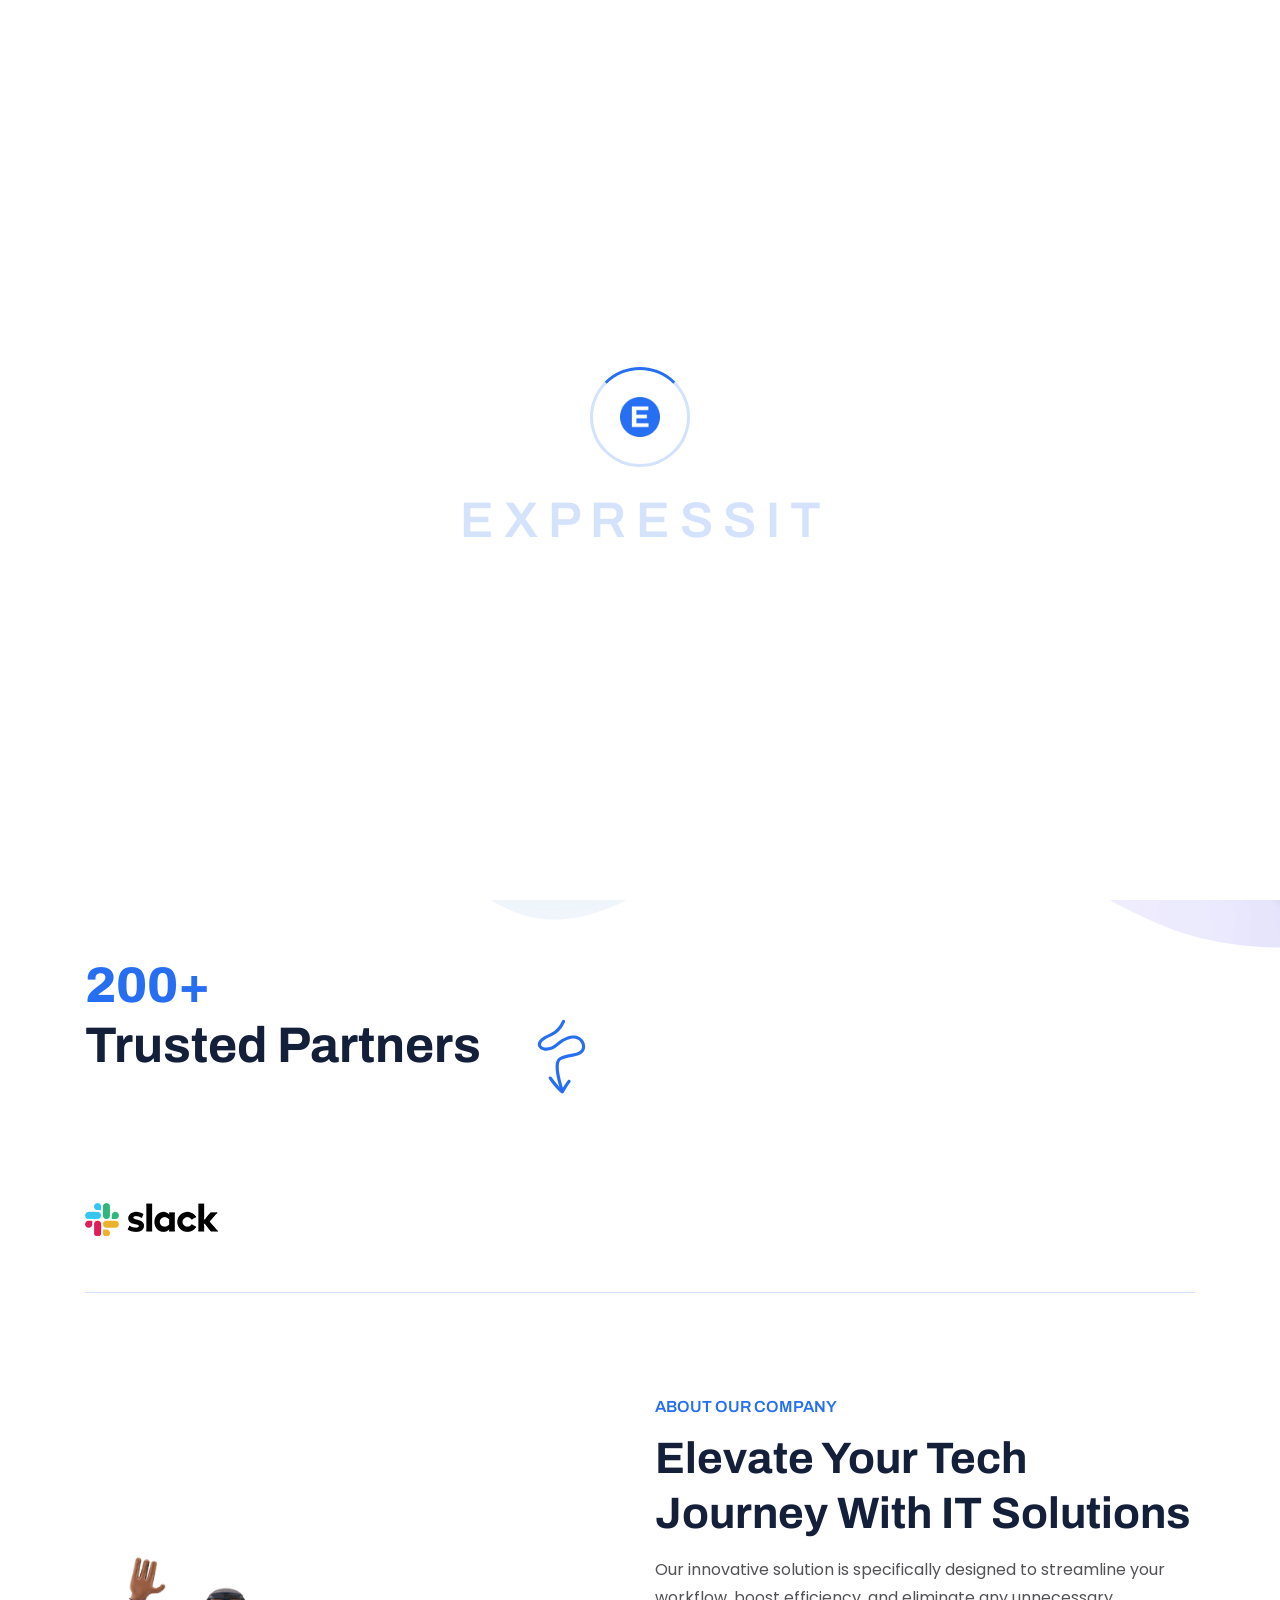
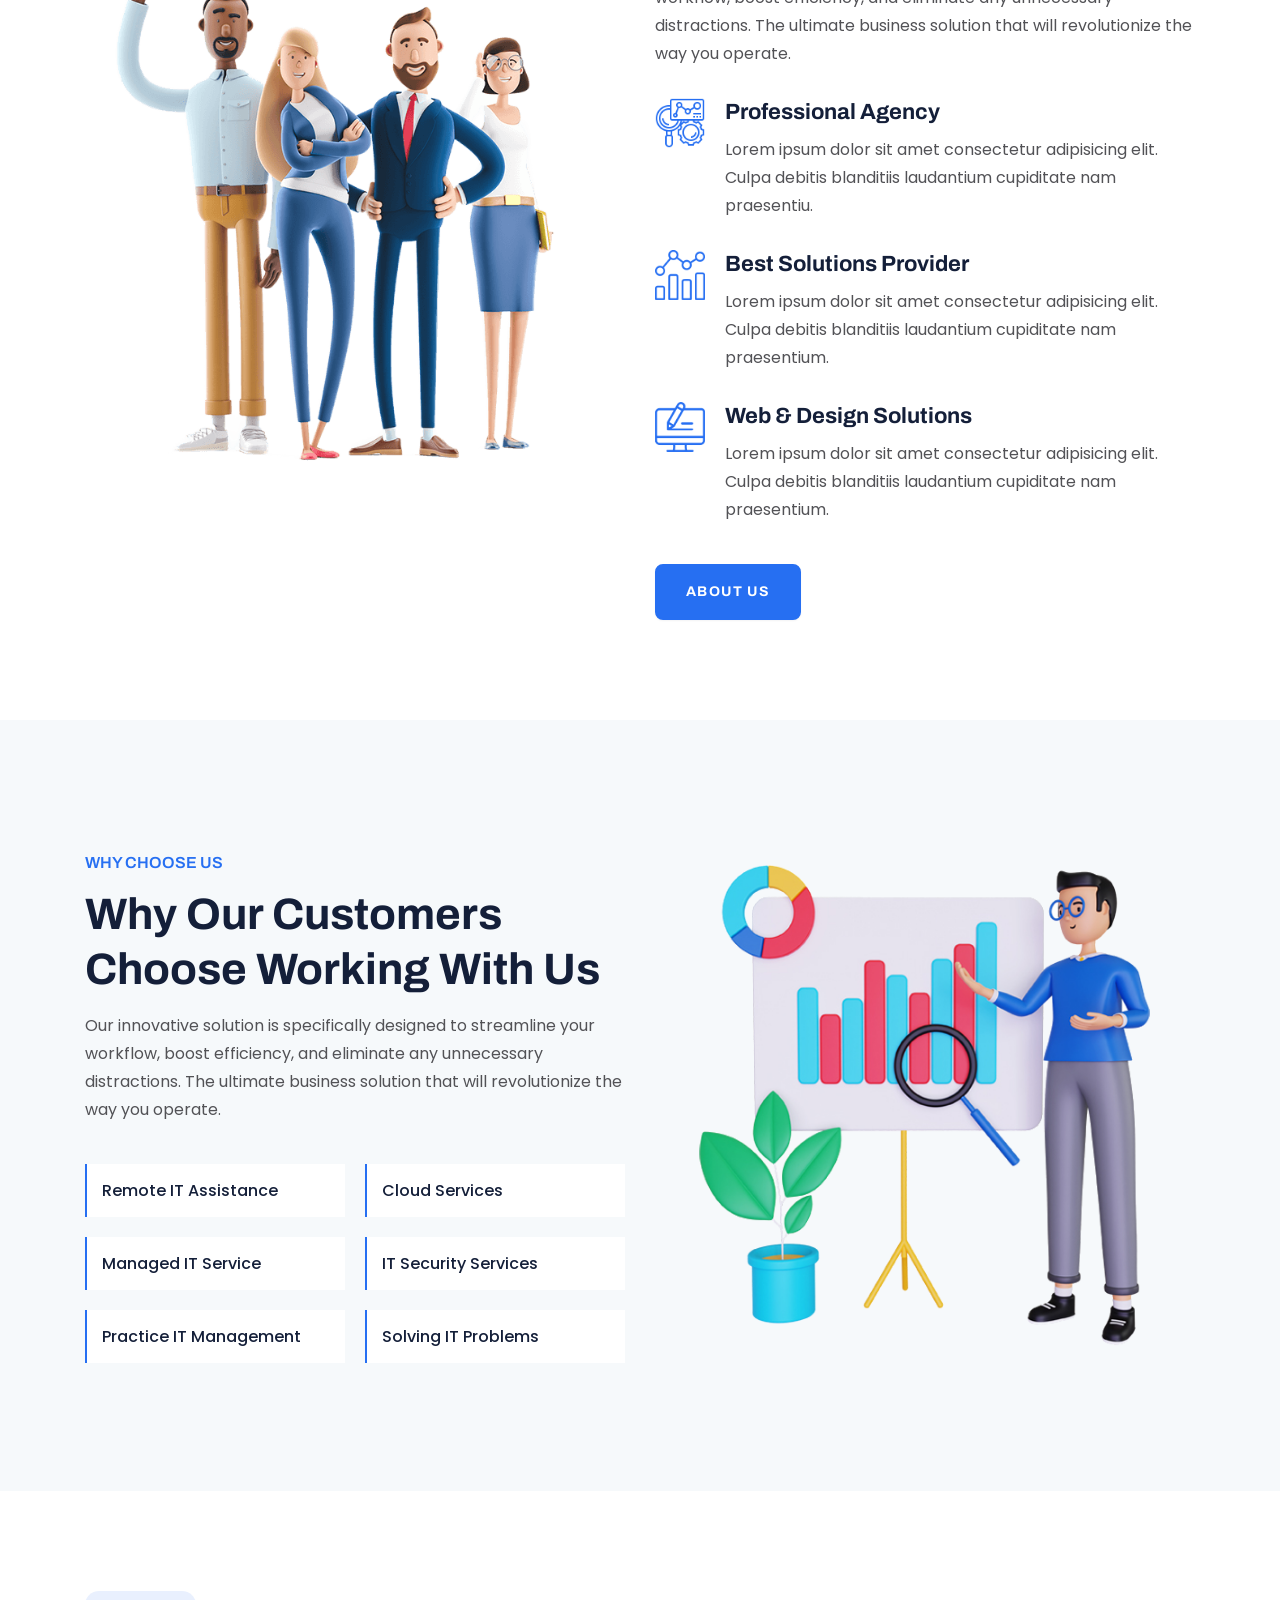
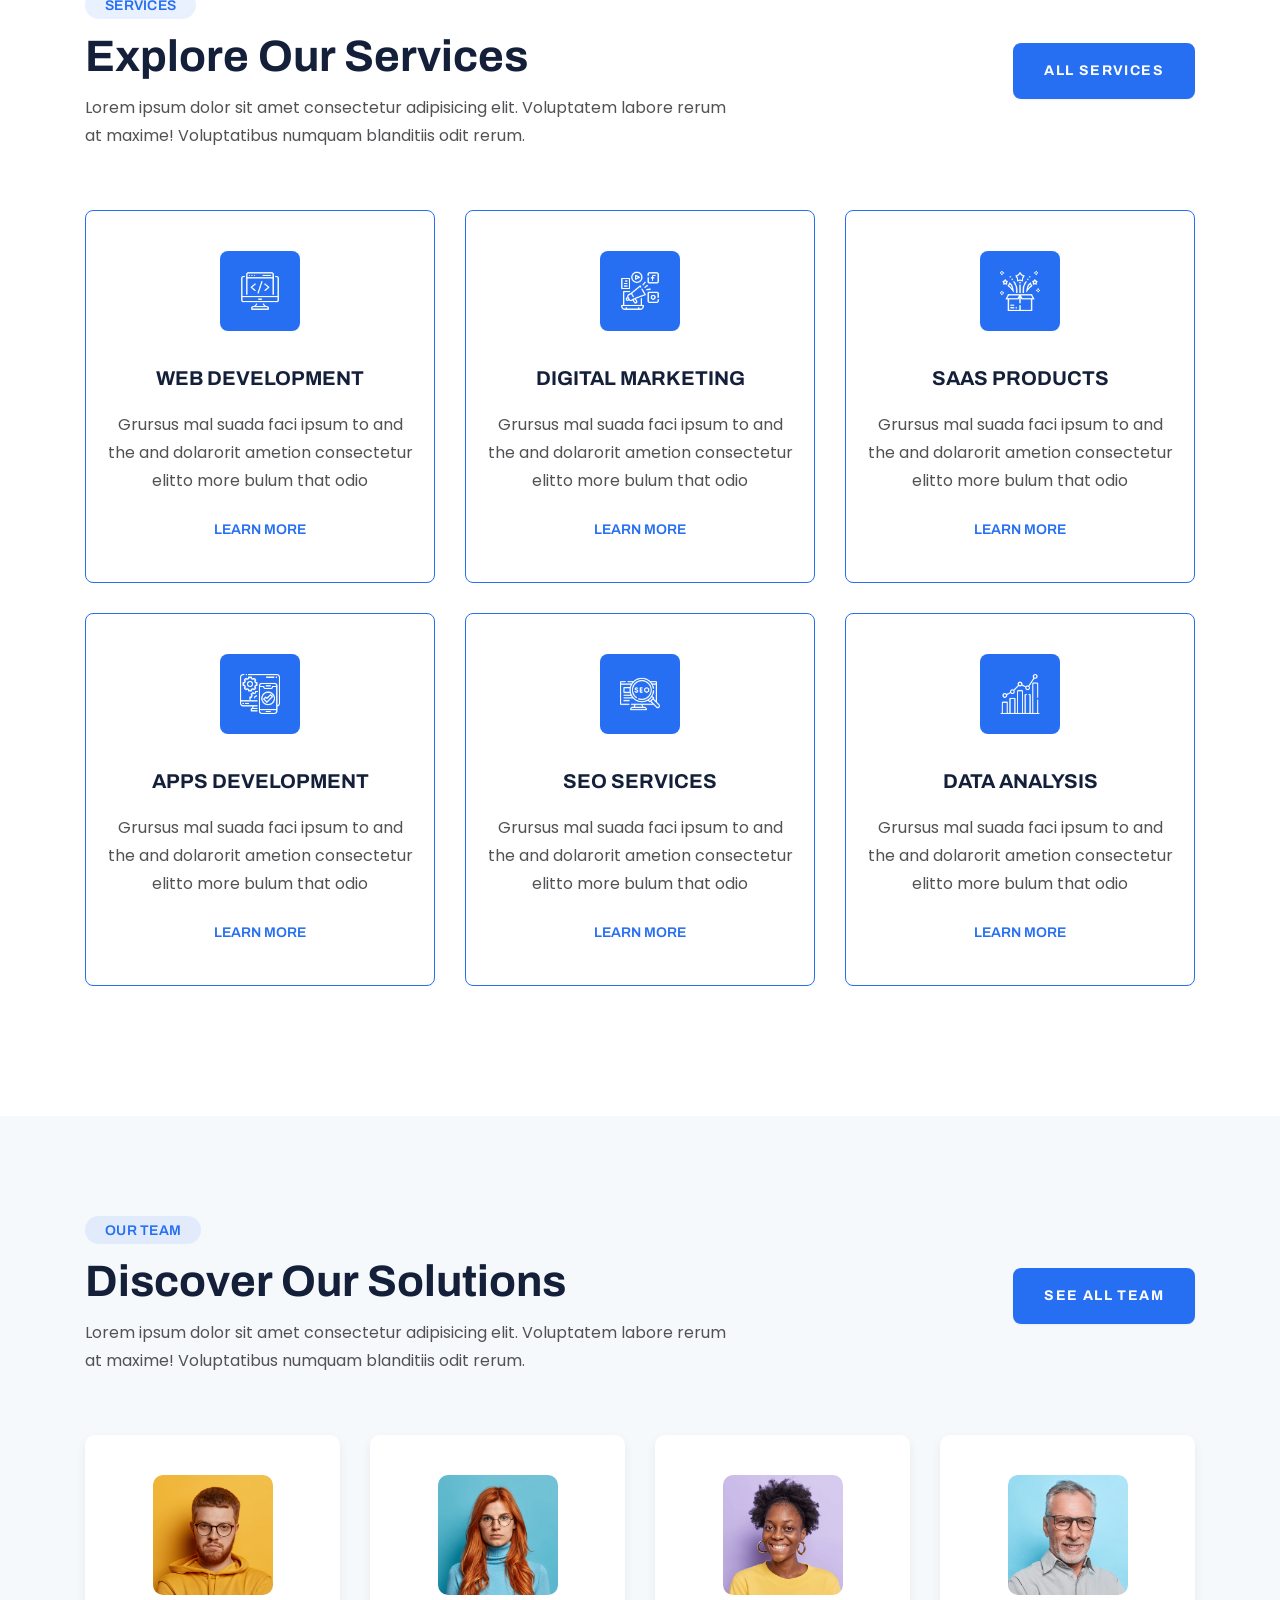
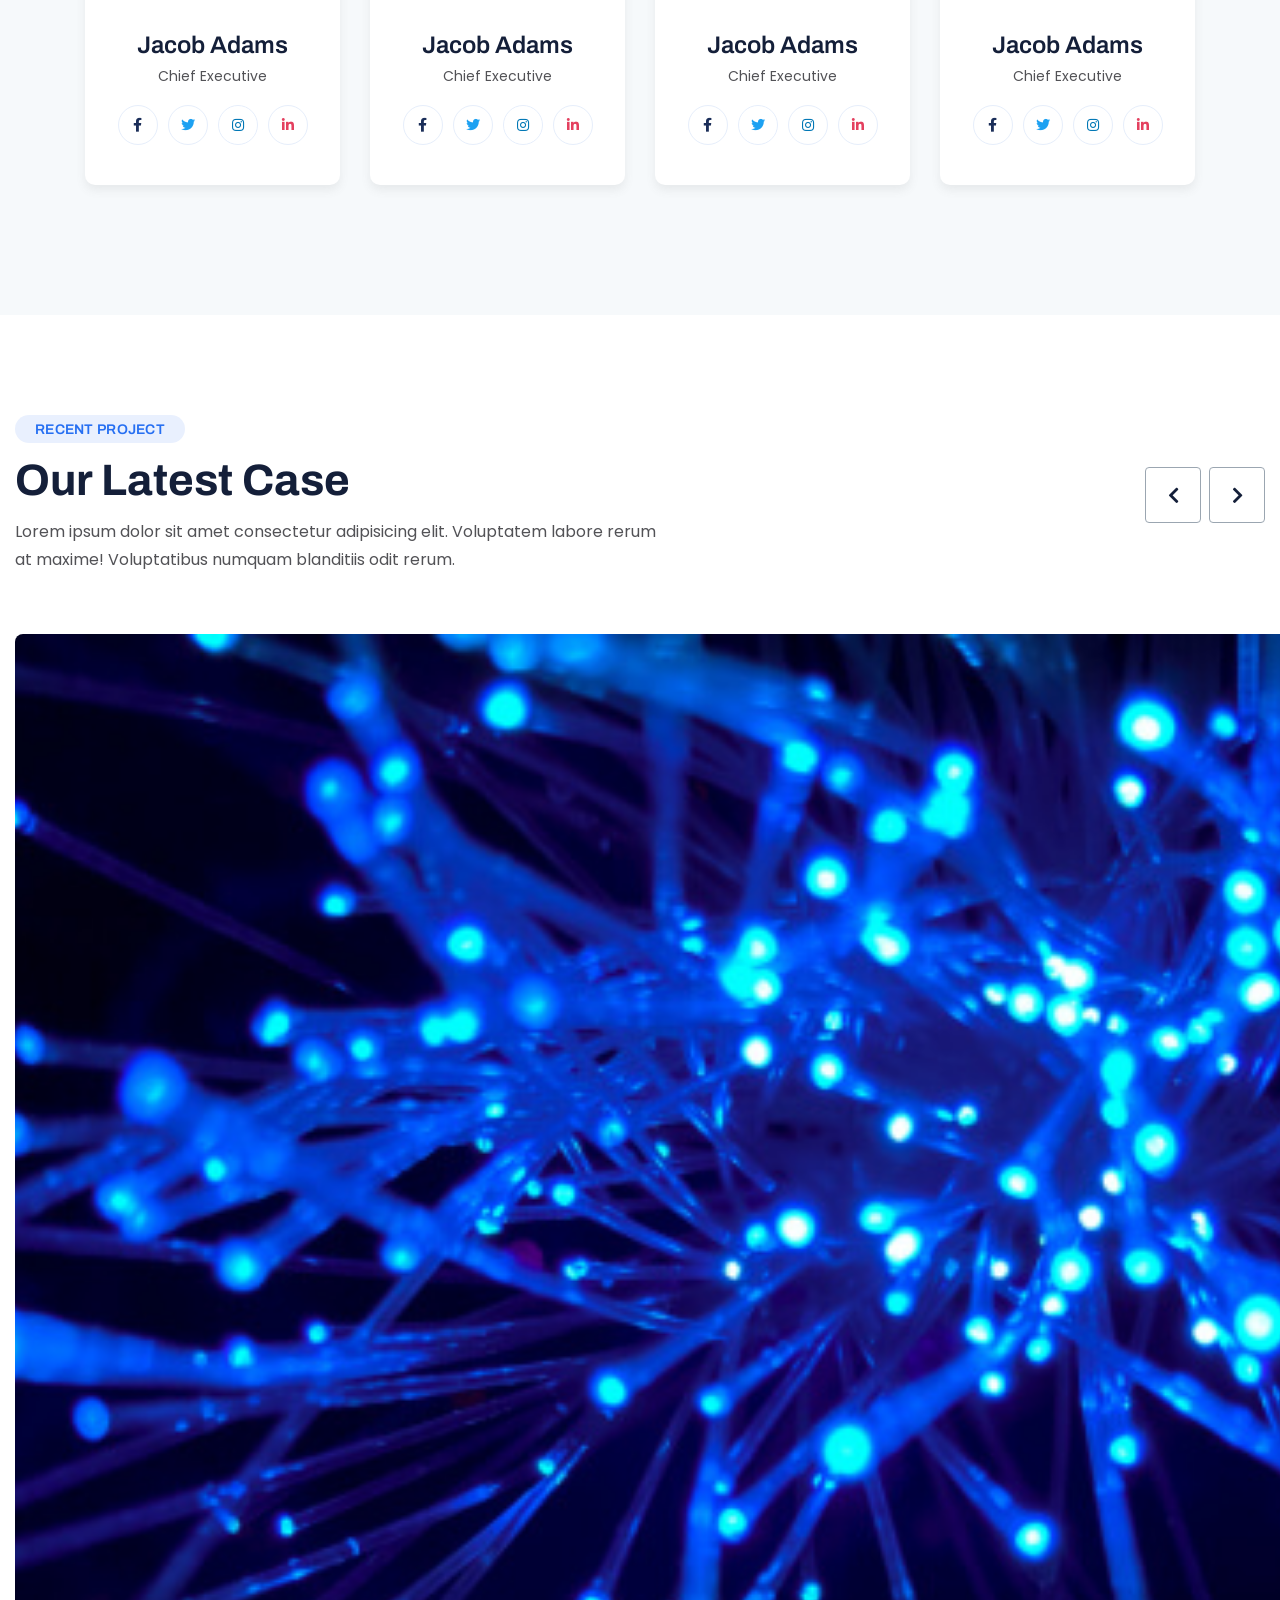
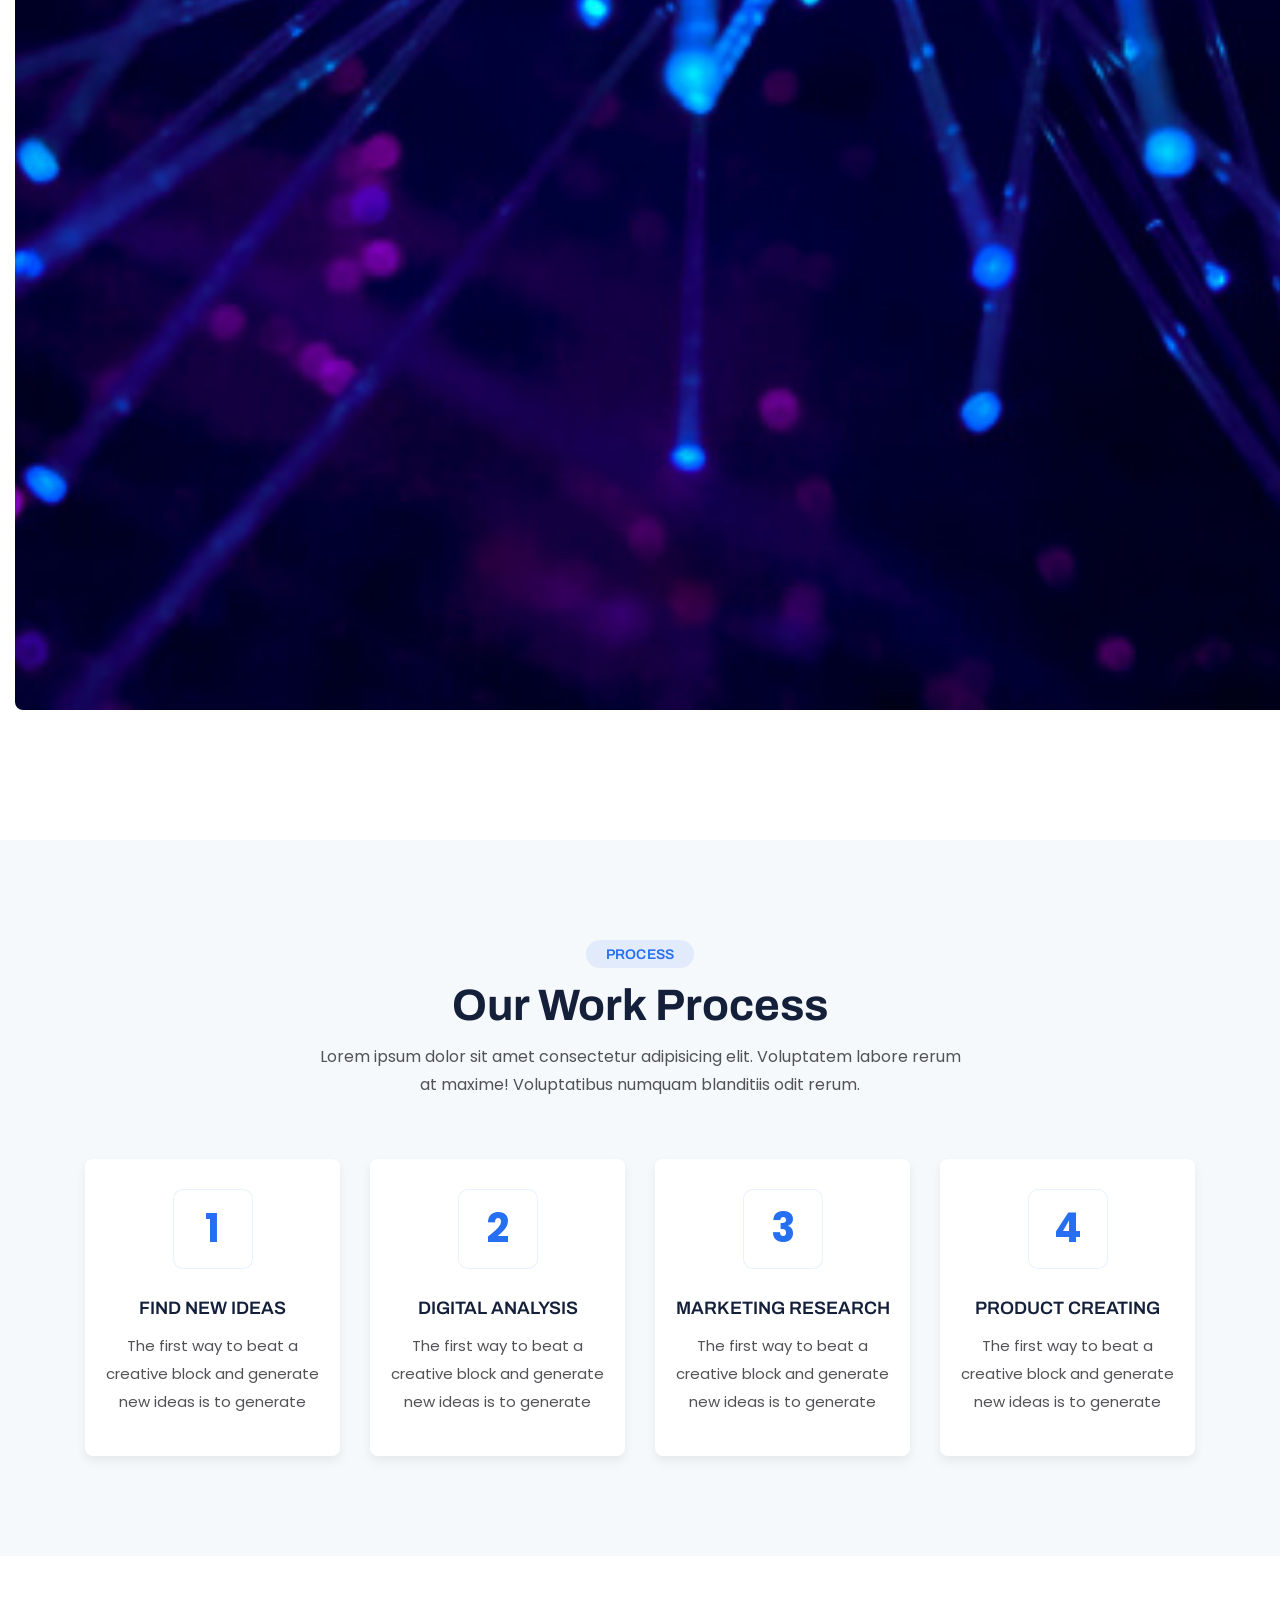
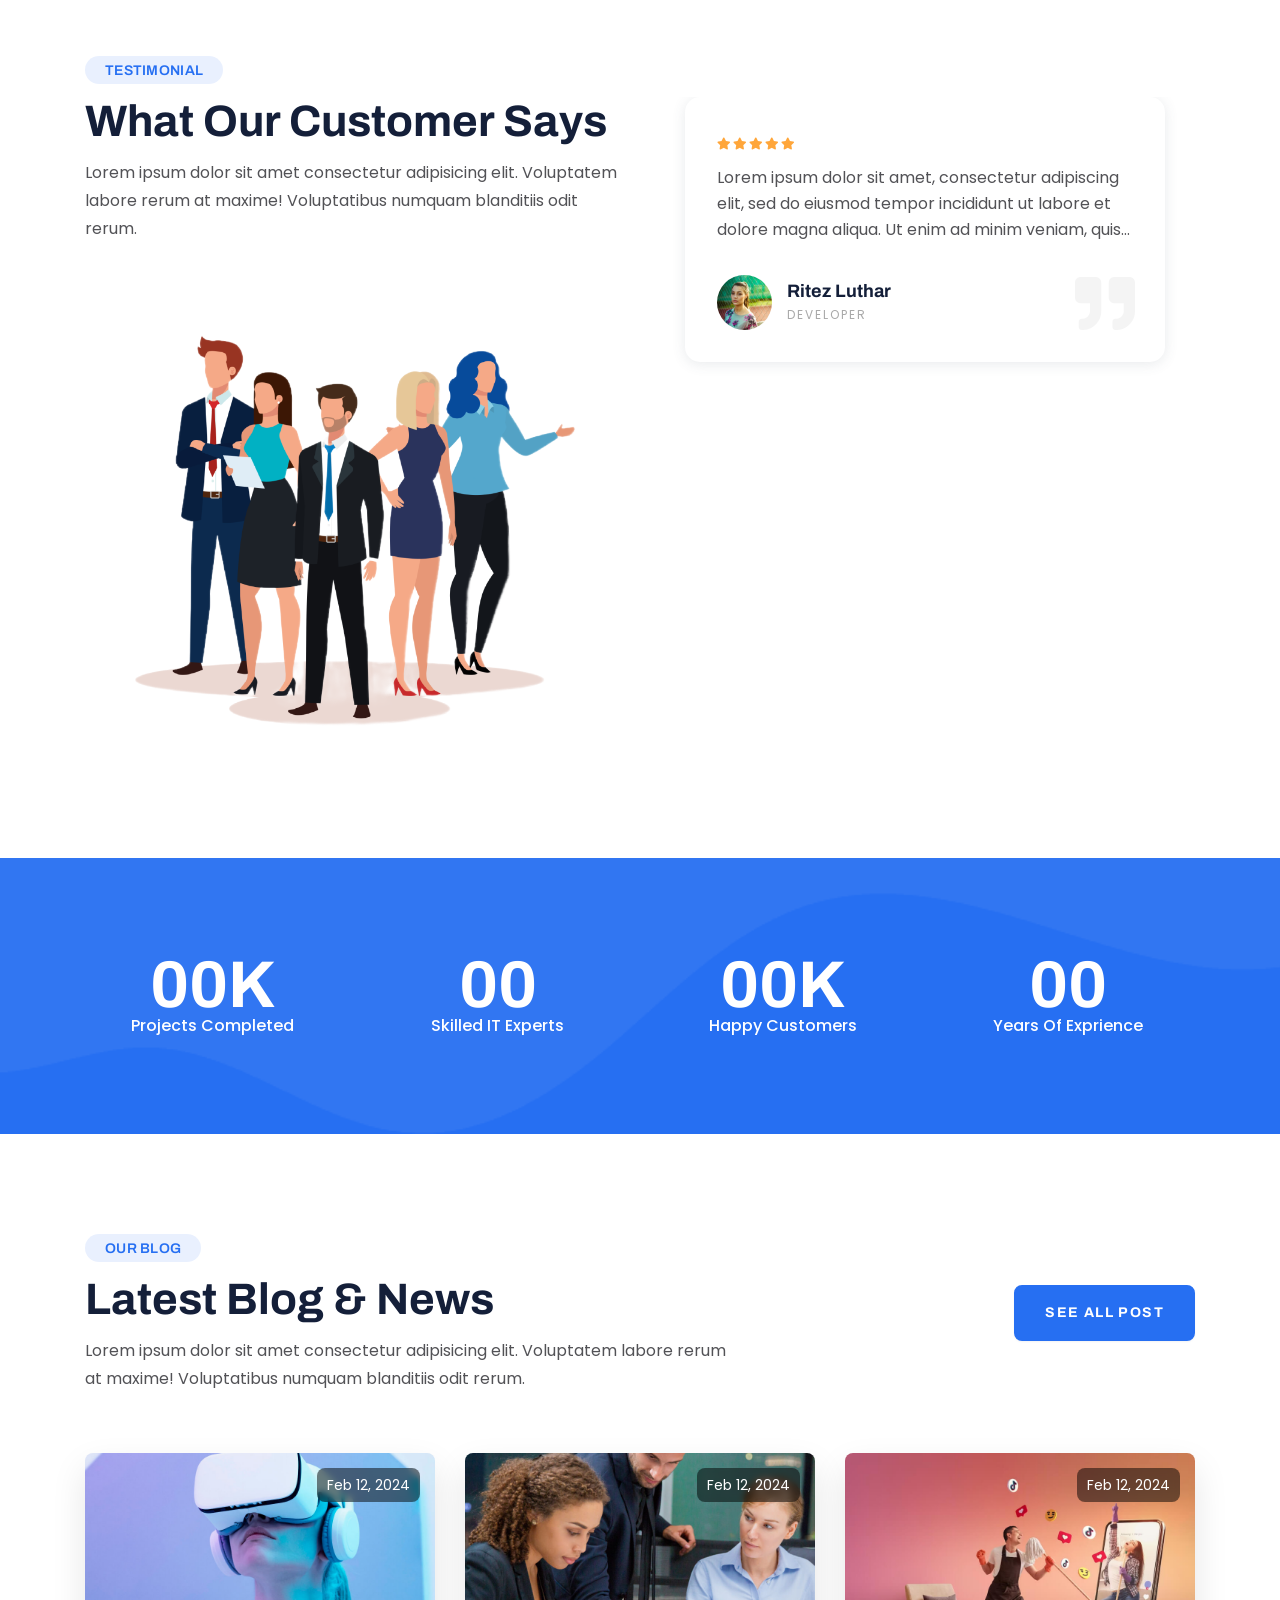
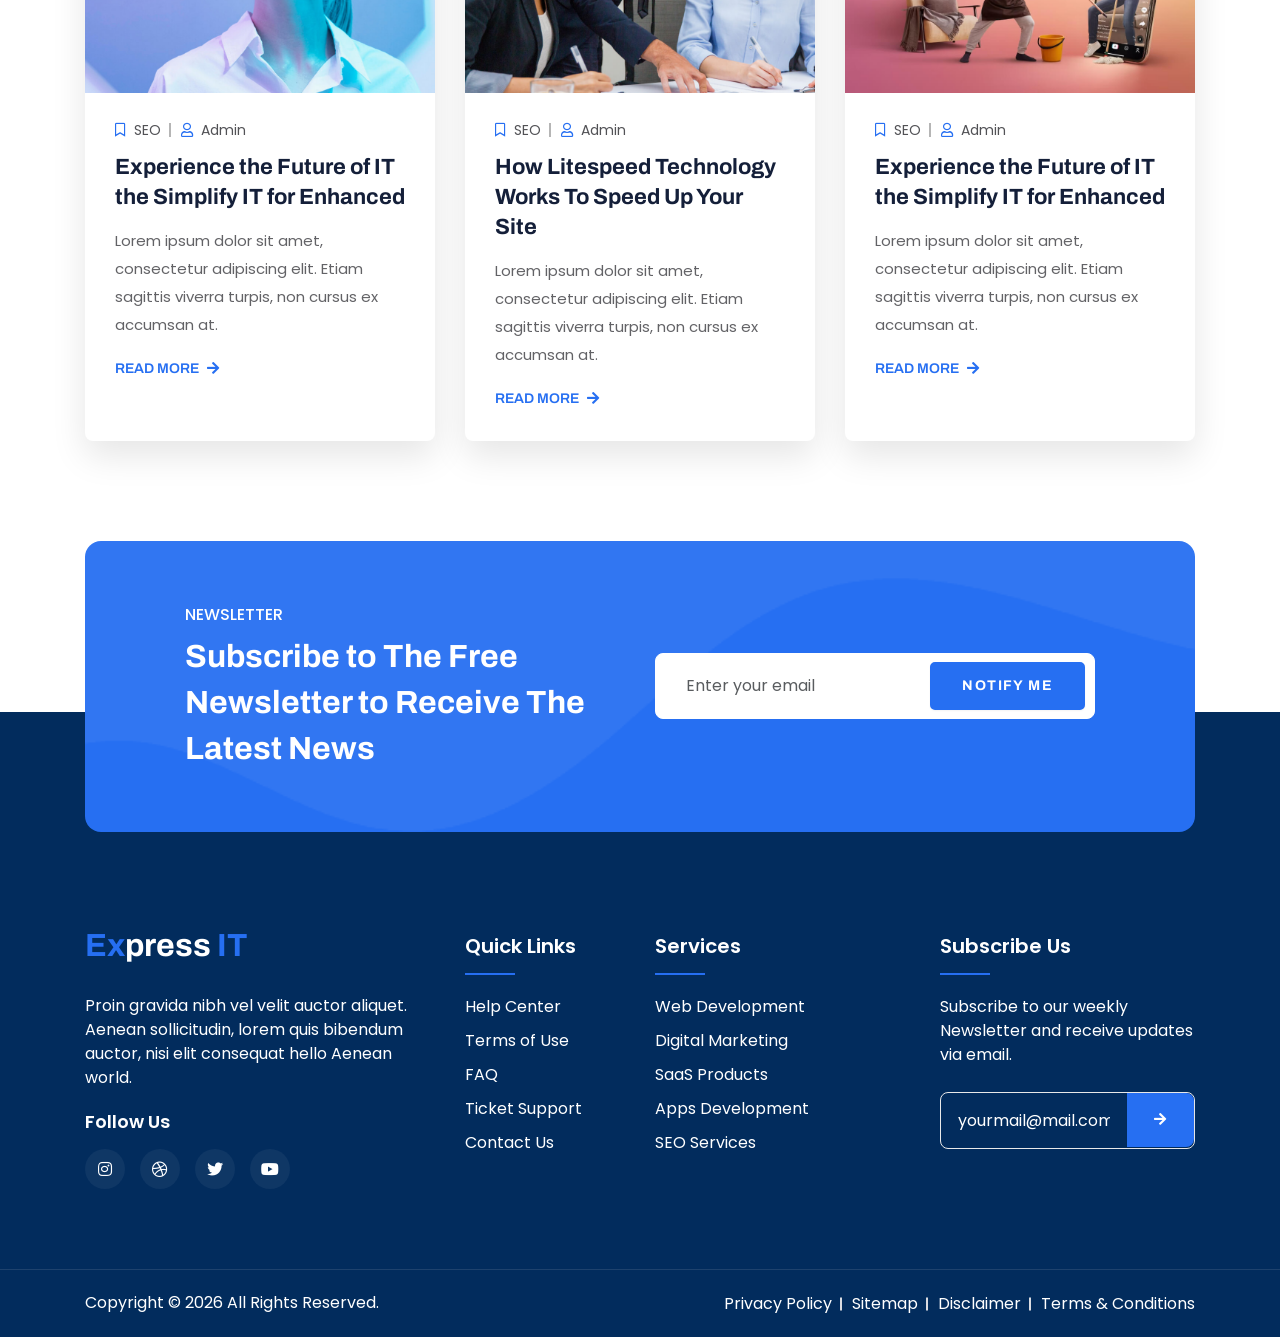
==== index.html @ 6778f42e "Add files via upload" ====
<!DOCTYPE html>
<html lang="en">
	<head>
		<!-- Required meta tags -->
		<meta charset="utf-8" />
		<meta http-equiv="X-UA-Compatible" content="IE=edge" />
		<meta name="viewport" content="width=device-width, initial-scale=1, shrink-to-fit=no" />
		<title>Express IT - It Solution and Technology HTML Template</title>
		<meta name="description" content="Express IT - It Solution and Technology HTML Template" />
		<link rel="shortcut icon" href="assets/images/logo/favicon.png" type="image/f-icon" />

		<!-- font awesome -->
		<link rel="stylesheet" href="assets/css/all.min.css" />
		<!-- bootstraph -->
		<link rel="stylesheet" href="assets/css/bootstrap.min.css" />
		<!-- accordion -->
		<link rel="stylesheet" href="assets/css/accordion.css" />
		<!-- Swiper js -->
		<link rel="stylesheet" href="assets/css/swiper-bundle.min.css" />
		<!-- Odometer Css -->
		<link rel="stylesheet" href="assets/css/odometer.min.css" />
		<!-- FancyBox -->
		<link rel="stylesheet" href="assets/css/jquery.fancybox.min.css" />
		<!-- Animate Animation -->
		<link rel="stylesheet" href="assets/css/animate.css" />
		<!-- User's CSS Here -->
		<link rel="stylesheet" href="assets/css/style.css" />
	</head>
	<body>
		<!-- Preloader Start -->
		<div id="preloader">
			<div id="web__preloader" class="preloader">
				<div class="animation__preloader">
					<div class="box">
						<img src="assets/images/logo/favicon.png" alt="favicon" />
						<div class="spinner"></div>
					</div>
					<div class="txt__loading">
						<span data-text-preloader="E" class="letters__loading">E</span>
						<span data-text-preloader="X" class="letters__loading">X</span>
						<span data-text-preloader="P" class="letters__loading">P</span>
						<span data-text-preloader="R" class="letters__loading">R</span>
						<span data-text-preloader="E" class="letters__loading">E</span>
						<span data-text-preloader="S" class="letters__loading">S</span>
						<span data-text-preloader="S" class="letters__loading">S</span>
						<span data-text-preloader="I" class="letters__loading">I</span>
						<span data-text-preloader="T" class="letters__loading">T</span>
					</div>
				</div>
				<div class="loader__section section_left"></div>
				<div class="loader__section section_right"></div>
			</div>
		</div>
		<!-- Preloader End -->

		<!-- Toolbar Start -->
		<div class="template__toolbar">
			<div class="toolbar__sidebar">
				<div class="toolbar__dropdown">
					<div class="toolbar__btn">
						<span class="toolbar__icon">
							<i class="fa-solid fa-gear"></i>
						</span>
						<span class="toolbar__name">RELATED</span>
					</div>
					<div class="purchase__btn">
						<a target="_blank" href="#">
							<span class="toolbar__icon">
								<svg x="0px" y="0px" viewBox="0 0 24 24" style="height: 16px">
									<circle cx="9" cy="21" r="2"></circle>
									<circle cx="20" cy="21" r="2"></circle>
									<path
										d="M23.8,5.4C23.6,5.1,23.3,5,23,5H6.8L6,0.8C5.9,0.3,5.5,0,5,0H1C0.4,0,0,0.4,0,1s0.4,1,1,1h3.2L5,6.2c0,0,0,0.1,0,0.1
                                        l1.7,8.3C7,16,8.2,17,9.6,17c0,0,0,0,0.1,0h9.7c1.5,0,2.7-1,3-2.4L24,6.2C24,5.9,24,5.6,23.8,5.4z"
									></path>
								</svg>
							</span>
							<span class="toolbar__name">BUY NOW</span>
						</a>
					</div>
				</div>
				<div class="toolbar__preview">
					<div class="toolbar__list">
						<div class="toolbar__inner">
							<!-- <div class="toolbar__logo">
								<a href="#" target="_blank">
									<img src="assets/images/logo/logo-black.png" alt="logo" />
								</a>
							</div> -->
							<!-- Related Color -->
							<span class="toolbar__related">Related Colors</span>
							<div class="color__boxed">
								<a href="#" class="clr-active" onclick="color1();"></a>
								<a href="#" onclick="color2();"></a>
								<a href="#" onclick="color3();"></a>
								<a href="#" onclick="color4();"></a>
								<a href="#" onclick="color5();"></a>
								<a href="#" onclick="color6();"></a>
								<a href="#" onclick="color7();"></a>
								<a href="#" onclick="color8();"></a>
							</div>
							<!-- Related Theme -->
							<span class="toolbar__related">Related Template</span>
							<div class="toolbar__product">
								<a target="_blank" href="index.html">
									<div class="toolbar__product__image">
										<img src="assets/images/thumb/banner-thumb-01.jpg" alt="" />
									</div>
									<span class="toolbar__product__name">Home One</span>
									<div class="flex__desc">
										<span class="toolbar__product__tag">It Solutions</span>
										<!-- <span class="toolbar__product__price">$59</span> -->
									</div>
								</a>
							</div>
							<div class="toolbar__product">
								<a target="_blank" href="index-2.html">
									<div class="toolbar__product__image">
										<img src="assets/images/thumb/banner-thumb-02.jpg" alt="" />
									</div>
									<span class="toolbar__product__name">Home Two</span>
									<div class="flex__desc">
										<span class="toolbar__product__tag">It Solutions</span>
									</div>
								</a>
							</div>
							<div class="toolbar__product">
								<a target="_blank" href="index-3.html">
									<div class="toolbar__product__image">
										<img src="assets/images/thumb/banner-thumb-03.jpg" alt="" />
									</div>
									<span class="toolbar__product__name">Home Three</span>
									<div class="flex__desc">
										<span class="toolbar__product__tag">It Solutions</span>
									</div>
								</a>
							</div>
						</div>
					</div>

					<div class="toolbar__bottom">
						<a class="toolbar__link" href="#" target="_blank">VIEW ALL THEMES </a>
					</div>
				</div>
			</div>
		</div>
		<!-- Toolbar End -->

		<!-- Header Start -->
		<header class="header">
			<nav class="nav">
				<div class="container">
					<div class="header__wrapper">
						<!-- Header Logo End -->
						<div class="header__logo">
							<a href="index.html">
								<!-- <img src="assets/images/logo/logo.png" alt="logo" /> -->
								<span>Ex</span>press <span>IT</span>
							</a>
						</div>
						<!-- Header Logo End -->
						<!-- Header Menu Start -->
						<div class="header__menu">
							<ul class="main__menu">
								<li class="has__dropdown">
									<a href="#">Home</a>
									<ul class="sub__menu">
										<li><a href="index.html">Home One</a></li>
										<li><a href="index-2.html">Home Two</a></li>
										<li><a href="index-3.html">Home Three</a></li>
									</ul>
								</li>
								<li><a href="about.html">about</a></li>
								<li class="has__dropdown">
									<a href="#">Services</a>
									<ul class="sub__menu">
										<li><a href="service.html">service</a></li>
										<li><a href="service-details.html">service details</a></li>
									</ul>
								</li>
								<li class="has__dropdown">
									<a href="#">Pages</a>
									<ul class="sub__menu">
										<li><a href="team.html">Team</a></li>
										<li><a href="project.html">Project</a></li>
										<li><a href="project-details.html">Project details</a></li>
										<li><a href="faq.html">FAQ</a></li>
										<li><a href="pricing.html">Pricing</a></li>
										<li><a href="404.html">404 Page</a></li>
									</ul>
								</li>
								<li class="has__dropdown">
									<a href="#">Blog</a>
									<ul class="sub__menu">
										<li><a href="blog.html">Blog</a></li>
										<li><a href="blog-single.html">Blog details</a></li>
									</ul>
								</li>
								<li><a href="contact.html">contact</a></li>
							</ul>
						</div>
						<!-- Header Menu End -->
						<!-- Header Meta Start -->
						<div class="header__meta">
							<div class="meta__list">
								<a href="tel:+921234567890" class="header__call-option">
									<div class="call__icon">
										<svg width="24" height="24" viewBox="0 0 24 24" fill="none" xmlns="http://www.w3.org/2000/svg">
											<g clip-path="url(#clip0_1_107)">
												<path
													d="M20.531 10.0713C20.5598 6.68762 17.6779 3.58566 14.1067 3.15671C14.0357 3.14829 13.9583 3.13547 13.8764 3.1219C13.6996 3.09261 13.5168 3.0625 13.3323 3.0625C12.6004 3.0625 12.4047 3.57664 12.3532 3.88327C12.3031 4.18141 12.3509 4.43177 12.495 4.62772C12.7374 4.95731 13.1639 5.01582 13.5064 5.0627C13.6068 5.07656 13.7016 5.08946 13.7809 5.10727C16.9894 5.82422 18.0698 6.9514 18.5978 10.1327C18.6107 10.2104 18.6165 10.3062 18.6227 10.4078C18.6457 10.788 18.6937 11.5792 19.5443 11.5792H19.5444C19.6152 11.5792 19.6913 11.5731 19.7705 11.561C20.5626 11.4407 20.5378 10.7175 20.5258 10.37C20.5225 10.2721 20.5193 10.1795 20.5275 10.118C20.5298 10.1025 20.5309 10.0869 20.531 10.0713Z"
													fill="white"
												></path>
												<path
													d="M13.1245 1.91463C13.2196 1.92149 13.3095 1.92805 13.3844 1.93953C18.6532 2.74979 21.0762 5.24609 21.7477 10.556C21.7591 10.6463 21.7609 10.7564 21.7627 10.873C21.7694 11.2878 21.7832 12.1509 22.7101 12.1687L22.7388 12.169C23.0295 12.169 23.2607 12.0814 23.4261 11.9083C23.7146 11.6065 23.6945 11.1582 23.6783 10.7979C23.6743 10.7095 23.6705 10.6263 23.6715 10.5534C23.7385 5.12266 19.0376 0.198112 13.6118 0.0149814C13.5892 0.014236 13.5678 0.0154286 13.5461 0.0184845C13.5354 0.0200497 13.5157 0.0219876 13.4818 0.0219876C13.4277 0.0219876 13.3612 0.0172919 13.2906 0.0125217C13.2052 0.00670807 13.1085 0 13.0104 0C12.1463 0 11.9821 0.614161 11.961 0.980273C11.9126 1.82638 12.7311 1.88594 13.1245 1.91463Z"
													fill="white"
												></path>
												<path
													d="M21.4927 17.4188C21.3806 17.3332 21.2648 17.2446 21.1564 17.1573C20.5811 16.6944 19.9691 16.2676 19.3772 15.855C19.2544 15.7694 19.1316 15.6837 19.0092 15.5979C18.251 15.0653 17.5694 14.8066 16.9254 14.8066C16.0581 14.8066 15.3019 15.2858 14.6777 16.2308C14.4012 16.6498 14.0657 16.8535 13.6523 16.8535C13.4078 16.8535 13.13 16.7837 12.8267 16.6461C10.3796 15.5363 8.6321 13.8349 7.63282 11.5889C7.14977 10.5034 7.30636 9.79384 8.1565 9.21634C8.63926 8.88869 9.53784 8.27871 9.47419 7.11061C9.40211 5.78412 6.47531 1.79289 5.24214 1.33958C4.72003 1.14758 4.17146 1.14579 3.60872 1.3351C2.19108 1.81167 1.17377 2.64862 0.666488 3.7553C0.176277 4.82464 0.198413 6.08025 0.730513 7.38638C2.26875 11.1627 4.43143 14.4552 7.15871 17.1722C9.82823 19.8319 13.1093 22.0105 16.9107 23.6474C17.2533 23.7948 17.6127 23.8752 17.8752 23.9339C17.9646 23.954 18.0418 23.9711 18.0981 23.9866C18.129 23.995 18.1609 23.9995 18.1929 23.9998L18.2229 24C18.2229 24 18.2229 24 18.2231 24C20.011 24 22.1578 22.3662 22.8171 20.5036C23.3948 18.8726 22.3401 18.0665 21.4927 17.4188Z"
													fill="white"
												></path>
												<path
													d="M13.9146 6.22819C13.6085 6.23594 12.9714 6.25174 12.7479 6.90056C12.6433 7.20377 12.6558 7.46702 12.7852 7.68302C12.9749 7.99994 13.3385 8.09706 13.6692 8.15035C14.8685 8.3428 15.4845 9.006 15.6077 10.2373C15.6649 10.8114 16.0515 11.2124 16.5479 11.2124C16.5846 11.2124 16.6222 11.2102 16.6595 11.2057C17.2565 11.1346 17.546 10.696 17.5198 9.90205C17.5293 9.07346 17.0957 8.13276 16.3582 7.38347C15.6181 6.63187 14.726 6.20859 13.9146 6.22819Z"
													fill="white"
												></path>
											</g>
										</svg>
									</div>
									<div class="call__content">
										Have Any Question?
										<span>+123 456 7890 </span>
									</div>
								</a>
								<div class="header__btn">
									<a href="contact.html" class="btn btn-primary">Let's talk</a>
								</div>
								<!-- Header Toggle Start -->
								<div class="header__toggle">
									<div class="toggle__bar"></div>
								</div>
								<!-- Hrader Toggle End -->
							</div>
						</div>
						<!-- Header Meta End -->
					</div>
				</div>
			</nav>
		</header>
		<!-- Header End -->

		<!-- Banner Section Start -->
		<section class="banner__section" style="background-image: url('assets/images/banner/banner-bg-01.png')">
			<div class="container">
				<div class="row align-items-center">
					<div class="col-lg-6">
						<div class="hero__text text-left">
							<h4 class="sub__title">Powerful, Easier and Faster</h4>
							<h1 class="title">Digital Technology IT Solution Services Around the World</h1>
							<p class="desc">
								Our process that relies on methods and techniques to taking raw data - mining for insights and years of
								experience will help you become the industry leader.
							</p>
							<div class="btn__group">
								<a href="service.html" class="btn btn-primary">Our Service</a>
								<a data-fancybox data-width="640" data-height="360" class="video__btn" href="https://youtu.be/MPUBSZYESgU"
									><i class="fa-solid fa-play"></i>Watch Now</a
								>
							</div>
						</div>
					</div>
					<div class="col-lg-6">
						<div class="hero__figure">
							<img src="assets/images/banner/banner-img-01.png" class="animation__01" alt="banner-image" />
						</div>
					</div>
				</div>
			</div>
		</section>
		<!-- Banner Section End -->

		<!-- Partner Section Start -->
		<section class="partner__section p-0">
			<div class="container">
				<div class="row">
					<div class="col-12">
						<div class="partner__title wow fadeInUp" data-wow-delay=".2s">
							<!-- <h2 class="title">Join over +15,000 happy clients!</h2> -->
							<h2 class="title"><span>200+ </span> Trusted Partners</h2>
							<svg
								width="127"
								height="127"
								viewBox="0 0 127 127"
								fill="none"
								xmlns="http://www.w3.org/2000/svg"
								class="arrow"
							>
								<g clip-path="url(#clip0_1_152)">
									<path
										fill-rule="evenodd"
										clip-rule="evenodd"
										d="M64.1142 107.979C62.4228 102.414 58.5368 89.6112 58.1622 79.6206C58.0726 77.214 58.186 74.9813 58.6226 73.0891C58.9836 71.5238 59.5404 70.2072 60.4885 69.3358C62.3026 67.6684 65.1179 66.7346 68.2804 65.9575C73.7167 64.6206 80.1302 63.868 85.2492 62.0744C89.1648 60.7034 92.3551 58.706 94.1726 55.7006C95.4353 53.6109 96.0791 51.0208 95.7711 47.7403C95.5515 45.3896 94.6162 43.1723 93.3755 41.1881C89.5823 35.1183 83.8933 33.1058 77.8173 33.4877C69.4016 34.0166 60.1948 39.3953 55.0556 44.3002C48.4989 50.5571 41.2504 51.6824 36.5878 50.1448C34.2865 49.3849 32.5741 48.0636 32.7518 46.2764C32.9688 44.0868 34.6546 42.3187 36.6897 40.7497C40.4284 37.8681 45.5077 35.8068 48.3734 34.3516C57.3373 29.8004 63.0406 23.4962 67.0506 14.3025C67.5492 13.1583 67.0254 11.8241 65.8822 11.3245C64.737 10.8249 63.4027 11.3488 62.9032 12.4939C59.3404 20.6608 54.2885 26.2736 46.3256 30.317C43.2779 31.8645 37.902 34.1021 33.9286 37.1659C30.8201 39.5607 28.5813 42.4869 28.2497 45.8292C27.9674 48.663 29.4504 51.3391 32.3389 53.1339C37.7172 56.4771 48.6187 56.6986 58.1797 47.574C61.9595 43.9669 68.2111 40.033 74.4893 38.5549C80.2164 37.2063 86.014 37.9457 89.5388 43.5852C90.4094 44.9777 91.113 46.5141 91.2669 48.1612C91.9366 55.3192 86.0914 57.4599 79.5213 59.0069C74.824 60.1142 69.6696 60.8145 65.3642 62.0508C62.1382 62.9765 59.3637 64.2233 57.4264 66.0058C54.548 68.653 53.4148 73.7442 53.6417 79.79C53.9843 88.9454 57.1556 100.401 59.0652 106.853C55.5201 103.138 52.3463 99.2569 47.814 92.9113C47.0886 91.8957 45.6748 91.6595 44.6583 92.3859C43.6427 93.1113 43.4065 94.5251 44.1319 95.5406C51.0502 105.228 54.9075 109.353 61.4606 115.587C61.9182 116.022 63.5999 116.949 65.0811 115.16C66.4989 113.447 71.9063 103.045 74.425 100.573C75.316 99.6983 75.3298 98.2649 74.4555 97.3739C73.5811 96.4829 72.1477 96.469 71.2567 97.3434C69.6732 98.8965 66.4091 104.142 64.1142 107.979Z"
										fill="#266FF2"
									/>
								</g>
							</svg>
						</div>
					</div>
				</div>
				<div class="row">
					<div class="col-12">
						<div class="partner__wrapper wow fadeInUp" data-wow-delay=".2s">
							<div class="swiper partner__slider">
								<div class="swiper-wrapper">
									<div class="swiper-slide">
										<div class="partner__image">
											<img src="assets/images/partner/partner_img01.png" alt="partner" />
										</div>
									</div>
									<div class="swiper-slide">
										<div class="partner__image">
											<img src="assets/images/partner/partner_img02.png" alt="partner" />
										</div>
									</div>
									<div class="swiper-slide">
										<div class="partner__image">
											<img src="assets/images/partner/partner_img03.png" alt="partner" />
										</div>
									</div>
									<div class="swiper-slide">
										<div class="partner__image">
											<img src="assets/images/partner/partner_img04.png" alt="partner" />
										</div>
									</div>
									<div class="swiper-slide">
										<div class="partner__image">
											<img src="assets/images/partner/partner_img05.png" alt="partner" />
										</div>
									</div>
									<div class="swiper-slide">
										<div class="partner__image">
											<img src="assets/images/partner/partner_img06.png" alt="partner" />
										</div>
									</div>
									<div class="swiper-slide">
										<div class="partner__image">
											<img src="assets/images/partner/partner_img07.png" alt="partner" />
										</div>
									</div>
									<div class="swiper-slide">
										<div class="partner__image">
											<img src="assets/images/partner/partner_img08.png" alt="partner" />
										</div>
									</div>
								</div>
							</div>
						</div>
					</div>
				</div>
			</div>
		</section>
		<!-- Partner Section End -->

		<!-- About Section Start -->
		<section class="about__section">
			<div class="container">
				<div class="row align-items-center">
					<div class="col-lg-6">
						<div class="about__figure wow fadeInUp" data-wow-delay=".2s">
							<img src="assets/images/about/about-img.png" alt="about" data-tilt />
						</div>
					</div>
					<div class="col-lg-6">
						<div class="about__content wow fadeInUp" data-wow-delay=".6s">
							<h4 class="about__subtitle">About Our Company</h4>
							<h2 class="about__title">
								Elevate your tech <br />
								journey with IT solutions
							</h2>
							<p class="about__desc">
								Our innovative solution is specifically designed to streamline your workflow, boost efficiency, and
								eliminate any unnecessary distractions. The ultimate business solution that will revolutionize the way you
								operate.
							</p>
							<div class="about__feature">
								<div class="about__item">
									<div class="icon">
										<img src="assets/images/about/about-icon-01.png" alt="about-icon" />
									</div>
									<div class="content">
										<h4 class="title">Professional Agency</h4>
										<p class="desc">
											Lorem ipsum dolor sit amet consectetur adipisicing elit. Culpa debitis blanditiis laudantium
											cupiditate nam praesentiu.
										</p>
									</div>
								</div>
								<div class="about__item">
									<div class="icon">
										<img src="assets/images/about/about-icon-02.png" alt="about-icon" />
									</div>
									<div class="content">
										<h4 class="title">Best Solutions Provider</h4>
										<p class="desc">
											Lorem ipsum dolor sit amet consectetur adipisicing elit. Culpa debitis blanditiis laudantium
											cupiditate nam praesentium.
										</p>
									</div>
								</div>
								<div class="about__item">
									<div class="icon">
										<img src="assets/images/about/about-icon-03.png" alt="about-icon" />
									</div>
									<div class="content">
										<h4 class="title">Web & Design Solutions</h4>
										<p class="desc">
											Lorem ipsum dolor sit amet consectetur adipisicing elit. Culpa debitis blanditiis laudantium
											cupiditate nam praesentium.
										</p>
									</div>
								</div>
							</div>
							<div class="about__btn">
								<a href="about.html" class="btn btn-primary">About Us</a>
							</div>
						</div>
					</div>
				</div>
			</div>
		</section>
		<!-- About Section End -->

		<!-- Choose Section Start -->
		<section class="choose__section bg-color">
			<div class="container">
				<div class="row align-items-center">
					<div class="col-lg-6">
						<div class="choose__content wow fadeInUp" data-wow-delay=".2s">
							<h4 class="choose__subtitle">why choose us</h4>
							<h2 class="choose__title">
								Why Our Customers <br />
								Choose Working With Us
							</h2>
							<p class="choose__desc">
								Our innovative solution is specifically designed to streamline your workflow, boost efficiency, and
								eliminate any unnecessary distractions. The ultimate business solution that will revolutionize the way you
								operate.
							</p>
							<ul class="list__item">
								<li>Remote IT Assistance</li>
								<li>Cloud Services</li>
								<li>Managed IT Service</li>
								<li>IT Security Services</li>
								<li>Practice IT Management</li>
								<li>Solving IT Problems</li>
							</ul>
						</div>
					</div>
					<div class="col-lg-6">
						<div class="choose__figure wow fadeInUp" data-wow-delay=".6s">
							<img src="assets/images/choose/choose-img.png" alt="choose" data-tilt />
						</div>
					</div>
				</div>
			</div>
		</section>
		<!-- Choose Section End -->

		<!-- Service Section Start -->
		<section class="service__section">
			<div class="container">
				<div class="row">
					<div class="col-12">
						<div class="section__title-wrapper flex-item wow fadeInUp" data-wow-delay=".2s">
							<div class="section__title">
								<h4 class="subtitle">Services</h4>
								<h2 class="title">Explore Our Services</h2>
								<p class="desc">
									Lorem ipsum dolor sit amet consectetur adipisicing elit. Voluptatem labore rerum at maxime! Voluptatibus
									numquam blanditiis odit rerum.
								</p>
							</div>
							<div class="section__btn">
								<a href="service.html" class="btn btn-primary"> All Services </a>
							</div>
						</div>
					</div>
				</div>
				<div class="row">
					<div class="col-lg-4 col-md-6 col-sm-12">
						<div class="serviceBox wow fadeInUp" data-wow-delay=".2s">
							<div class="serviceBox__icon">
								<img src="assets/images/service-icon/web.png" alt="icon" />
							</div>
							<div class="serviceBox__content">
								<h4 class="title">
									<a href="#">Web Development</a>
								</h4>
								<p class="desc">
									Grursus mal suada faci ipsum to and the and dolarorit ametion consectetur elitto more bulum that odio
								</p>
								<div class="service__btn">
									<a href="service-single.html" class="solid__btn"> Learn More </a>
								</div>
							</div>
						</div>
					</div>
					<div class="col-lg-4 col-md-6 col-sm-12">
						<div class="serviceBox wow fadeInUp" data-wow-delay=".2s">
							<div class="serviceBox__icon">
								<img src="assets/images/service-icon/marketing.png" alt="icon" />
							</div>
							<div class="serviceBox__content">
								<h4 class="title">
									<a href="#">Digital Marketing</a>
								</h4>
								<p class="desc">
									Grursus mal suada faci ipsum to and the and dolarorit ametion consectetur elitto more bulum that odio
								</p>
								<div class="service__btn">
									<a href="service-single.html" class="solid__btn"> Learn More </a>
								</div>
							</div>
						</div>
					</div>
					<div class="col-lg-4 col-md-6 col-sm-12">
						<div class="serviceBox wow fadeInUp" data-wow-delay=".2s">
							<div class="serviceBox__icon">
								<img src="assets/images/service-icon/sass.png" alt="icon" />
							</div>
							<div class="serviceBox__content">
								<h4 class="title">
									<a href="#">SaaS Products</a>
								</h4>
								<p class="desc">
									Grursus mal suada faci ipsum to and the and dolarorit ametion consectetur elitto more bulum that odio
								</p>
								<div class="service__btn">
									<a href="service-single.html" class="solid__btn"> Learn More </a>
								</div>
							</div>
						</div>
					</div>
					<div class="col-lg-4 col-md-6 col-sm-12">
						<div class="serviceBox wow fadeInUp" data-wow-delay=".2s">
							<div class="serviceBox__icon">
								<img src="assets/images/service-icon/apps.png" alt="icon" />
							</div>
							<div class="serviceBox__content">
								<h4 class="title">
									<a href="#">Apps Development</a>
								</h4>
								<p class="desc">
									Grursus mal suada faci ipsum to and the and dolarorit ametion consectetur elitto more bulum that odio
								</p>
								<div class="service__btn">
									<a href="service-single.html" class="solid__btn"> Learn More </a>
								</div>
							</div>
						</div>
					</div>
					<div class="col-lg-4 col-md-6 col-sm-12">
						<div class="serviceBox wow fadeInUp" data-wow-delay=".2s">
							<div class="serviceBox__icon">
								<img src="assets/images/service-icon/seo.png" alt="icon" />
							</div>
							<div class="serviceBox__content">
								<h4 class="title">
									<a href="#">SEO Services</a>
								</h4>
								<p class="desc">
									Grursus mal suada faci ipsum to and the and dolarorit ametion consectetur elitto more bulum that odio
								</p>
								<div class="service__btn">
									<a href="service-single.html" class="solid__btn"> Learn More </a>
								</div>
							</div>
						</div>
					</div>
					<div class="col-lg-4 col-md-6 col-sm-12">
						<div class="serviceBox wow fadeInUp" data-wow-delay=".2s">
							<div class="serviceBox__icon">
								<img src="assets/images/service-icon/analysis.png" alt="icon" />
							</div>
							<div class="serviceBox__content">
								<h4 class="title">
									<a href="#">Data Analysis</a>
								</h4>
								<p class="desc">
									Grursus mal suada faci ipsum to and the and dolarorit ametion consectetur elitto more bulum that odio
								</p>
								<div class="service__btn">
									<a href="service-single.html" class="solid__btn"> Learn More </a>
								</div>
							</div>
						</div>
					</div>
				</div>
			</div>
		</section>
		<!-- Service Section End -->

		<!-- Team Section Start -->
		<section class="team__section bg-color">
			<div class="container">
				<div class="row">
					<div class="col-12">
						<div class="section__title-wrapper flex-item wow fadeInUp" data-wow-delay=".2s">
							<div class="section__title">
								<h4 class="subtitle">Our Team</h4>
								<h2 class="title">Discover Our Solutions</h2>
								<p class="desc">
									Lorem ipsum dolor sit amet consectetur adipisicing elit. Voluptatem labore rerum at maxime! Voluptatibus
									numquam blanditiis odit rerum.
								</p>
							</div>
							<div class="section__btn">
								<a href="team.html" class="btn btn-primary">See All Team</a>
							</div>
						</div>
					</div>
				</div>
				<div class="row">
					<!-- team box -->
					<div class="col-lg-3 col-md-6 col-sm-6">
						<div class="teamBox wow fadeInUp" data-wow-delay=".2s">
							<div class="teamBox__figure">
								<img src="assets/images/team/team-01.jpg" alt="team" />
							</div>
							<div class="teamBox__content">
								<a href="team.html" class="teamBox__title">Jacob Adams</a>
								<span class="teamBox__desc">Chief Executive</span>
								<ul class="teamBox__social">
									<li>
										<a href="#"><i class="fab fa-facebook-f"></i></a>
									</li>
									<li>
										<a href="#"><i class="fab fa-twitter"></i></a>
									</li>
									<li>
										<a href="#"><i class="fab fa-instagram"></i></a>
									</li>
									<li>
										<a href="#"><i class="fab fa-linkedin-in"></i></a>
									</li>
								</ul>
							</div>
						</div>
					</div>
					<!-- team box -->
					<div class="col-lg-3 col-md-6 col-sm-6">
						<div class="teamBox wow fadeInUp" data-wow-delay=".2s">
							<div class="teamBox__figure">
								<img src="assets/images/team/team-02.jpg" alt="team" />
							</div>
							<div class="teamBox__content">
								<a href="team.html" class="teamBox__title">Jacob Adams</a>
								<span class="teamBox__desc">Chief Executive</span>
								<ul class="teamBox__social">
									<li>
										<a href="#"><i class="fab fa-facebook-f"></i></a>
									</li>
									<li>
										<a href="#"><i class="fab fa-twitter"></i></a>
									</li>
									<li>
										<a href="#"><i class="fab fa-instagram"></i></a>
									</li>
									<li>
										<a href="#"><i class="fab fa-linkedin-in"></i></a>
									</li>
								</ul>
							</div>
						</div>
					</div>
					<!-- team box -->
					<div class="col-lg-3 col-md-6 col-sm-6">
						<div class="teamBox wow fadeInUp" data-wow-delay=".2s">
							<div class="teamBox__figure">
								<img src="assets/images/team/team-03.jpg" alt="team" />
							</div>
							<div class="teamBox__content">
								<a href="team.html" class="teamBox__title">Jacob Adams</a>
								<span class="teamBox__desc">Chief Executive</span>
								<ul class="teamBox__social">
									<li>
										<a href="#"><i class="fab fa-facebook-f"></i></a>
									</li>
									<li>
										<a href="#"><i class="fab fa-twitter"></i></a>
									</li>
									<li>
										<a href="#"><i class="fab fa-instagram"></i></a>
									</li>
									<li>
										<a href="#"><i class="fab fa-linkedin-in"></i></a>
									</li>
								</ul>
							</div>
						</div>
					</div>
					<!-- team box -->
					<div class="col-lg-3 col-md-6 col-sm-6">
						<div class="teamBox wow fadeInUp" data-wow-delay=".2s">
							<div class="teamBox__figure">
								<img src="assets/images/team/team-04.jpg" alt="team" />
							</div>
							<div class="teamBox__content">
								<a href="team.html" class="teamBox__title">Jacob Adams</a>
								<span class="teamBox__desc">Chief Executive</span>
								<ul class="teamBox__social">
									<li>
										<a href="#"><i class="fab fa-facebook-f"></i></a>
									</li>
									<li>
										<a href="#"><i class="fab fa-twitter"></i></a>
									</li>
									<li>
										<a href="#"><i class="fab fa-instagram"></i></a>
									</li>
									<li>
										<a href="#"><i class="fab fa-linkedin-in"></i></a>
									</li>
								</ul>
							</div>
						</div>
					</div>
				</div>
			</div>
		</section>
		<!-- Team Section End -->

		<!-- Project Section Start -->
		<section class="project__section hidden">
			<div class="auto-container">
				<div class="section__title-wrapper flex-item wow fadeInUp" data-wow-delay=".2s">
					<div class="section__title">
						<h4 class="subtitle">Recent Project</h4>
						<h2 class="title">Our Latest Case</h2>
						<p class="desc">
							Lorem ipsum dolor sit amet consectetur adipisicing elit. Voluptatem labore rerum at maxime! Voluptatibus numquam
							blanditiis odit rerum.
						</p>
					</div>
					<div class="section__btn">
						<div class="swiper__navigation swiper-slide">
							<div class="project-swipe-prev swiper-button-prev">
								<i class="fas fa-chevron-left"></i>
							</div>
							<div class="project-swipe-next swiper-button-next">
								<i class="fas fa-chevron-right"></i>
							</div>
						</div>
					</div>
				</div>
				<div class="project__wrapper wow fadeInUp" data-wow-delay=".2s">
					<div class="swiper project__slider">
						<div class="swiper-wrapper">
							<div class="swiper-slide">
								<div class="projectItem">
									<div class="projectItem__image">
										<img src="assets/images/project/project-01.jpg" alt="project" />
									</div>
									<div class="projectItem__content">
										<h4 class="title"><a href="#">Infrastructure Upgrade</a></h4>
										<div class="category">
											<a href="#">Design</a>
											<a href="#">Idea</a>
										</div>
										<div class="project__btn">
											<a href="project-details.html" class="btn btn-primary"> Read More</a>
										</div>
									</div>
								</div>
							</div>
							<div class="swiper-slide">
								<div class="projectItem">
									<div class="projectItem__image">
										<img src="assets/images/project/project-02.jpg" alt="project" />
									</div>
									<div class="projectItem__content">
										<h4 class="title"><a href="#">Infrastructure Upgrade</a></h4>
										<div class="category">
											<a href="#">Design</a>
											<a href="#">Idea</a>
										</div>
										<div class="project__btn">
											<a href="project-details.html" class="btn btn-primary"> Read More</a>
										</div>
									</div>
								</div>
							</div>
							<div class="swiper-slide">
								<div class="projectItem">
									<div class="projectItem__image">
										<img src="assets/images/project/project-03.jpg" alt="project" />
									</div>
									<div class="projectItem__content">
										<h4 class="title"><a href="#">Infrastructure Upgrade</a></h4>
										<div class="category">
											<a href="#">Design</a>
											<a href="#">Idea</a>
										</div>
										<div class="project__btn">
											<a href="project-details.html" class="btn btn-primary"> Read More</a>
										</div>
									</div>
								</div>
							</div>
							<div class="swiper-slide">
								<div class="projectItem">
									<div class="projectItem__image">
										<img src="assets/images/project/project-04.jpg" alt="project" />
									</div>
									<div class="projectItem__content">
										<h4 class="title"><a href="#">Infrastructure Upgrade</a></h4>
										<div class="category">
											<a href="#">Design</a>
											<a href="#">Idea</a>
										</div>
										<div class="project__btn">
											<a href="project-details.html" class="btn btn-primary"> Read More</a>
										</div>
									</div>
								</div>
							</div>
							<div class="swiper-slide">
								<div class="projectItem">
									<div class="projectItem__image">
										<img src="assets/images/project/project-05.jpg" alt="project" />
									</div>
									<div class="projectItem__content">
										<h4 class="title"><a href="#">Infrastructure Upgrade</a></h4>
										<div class="category">
											<a href="#">Design</a>
											<a href="#">Idea</a>
										</div>
										<div class="project__btn">
											<a href="project-details.html" class="btn btn-primary"> Read More</a>
										</div>
									</div>
								</div>
							</div>
							<div class="swiper-slide">
								<div class="projectItem">
									<div class="projectItem__image">
										<img src="assets/images/project/project-06.jpg" alt="project" />
									</div>
									<div class="projectItem__content">
										<h4 class="title"><a href="#">Infrastructure Upgrade</a></h4>
										<div class="category">
											<a href="#">Design</a>
											<a href="#">Idea</a>
										</div>
										<div class="project__btn">
											<a href="project-details.html" class="btn btn-primary"> Read More</a>
										</div>
									</div>
								</div>
							</div>
						</div>
					</div>
				</div>
			</div>
		</section>
		<!-- Project Section End -->

		<!-- Process Section Start -->
		<section class="process__section bg-color">
			<div class="container">
				<div class="row">
					<div class="col-12">
						<div class="section__title-wrapper text-center wow fadeInUp" data-wow-delay=".2s">
							<div class="section__title">
								<h4 class="subtitle">Process</h4>
								<h2 class="title">Our Work Process</h2>
								<p class="desc">
									Lorem ipsum dolor sit amet consectetur adipisicing elit. Voluptatem labore rerum at maxime! Voluptatibus
									numquam blanditiis odit rerum.
								</p>
							</div>
						</div>
					</div>
				</div>
				<div class="row">
					<div class="col-lg-3 col-md-6 col-sm-12">
						<div class="processBox wow fadeInUp" data-wow-delay=".2s">
							<div class="processBox__icon">1</div>
							<div class="processBox__content">
								<h4 class="title">Find New Ideas</h4>
								<p class="desc">The first way to beat a creative block and generate new ideas is to generate</p>
							</div>
						</div>
					</div>
					<div class="col-lg-3 col-md-6 col-sm-12">
						<div class="processBox wow fadeInUp" data-wow-delay=".2s">
							<div class="processBox__icon">2</div>
							<div class="processBox__content">
								<h4 class="title">Digital Analysis</h4>
								<p class="desc">The first way to beat a creative block and generate new ideas is to generate</p>
							</div>
						</div>
					</div>
					<div class="col-lg-3 col-md-6 col-sm-12">
						<div class="processBox wow fadeInUp" data-wow-delay=".2s">
							<div class="processBox__icon">3</div>
							<div class="processBox__content">
								<h4 class="title">Marketing Research</h4>
								<p class="desc">The first way to beat a creative block and generate new ideas is to generate</p>
							</div>
						</div>
					</div>
					<div class="col-lg-3 col-md-6 col-sm-12">
						<div class="processBox wow fadeInUp" data-wow-delay=".2s">
							<div class="processBox__icon">4</div>
							<div class="processBox__content">
								<h4 class="title">Product Creating</h4>
								<p class="desc">The first way to beat a creative block and generate new ideas is to generate</p>
							</div>
						</div>
					</div>
				</div>
			</div>
		</section>
		<!-- Process Section End -->

		<!-- Testimonial Section Start -->
		<section class="testimonial__section">
			<div class="container">
				<div class="row align-items-center">
					<div class="col-lg-6 col-md-12">
						<div class="section__title-wrapper wow fadeInUp" data-wow-delay=".2s">
							<div class="section__title">
								<h4 class="subtitle">Testimonial</h4>
								<h2 class="title">What our customer says</h2>
								<p class="desc">
									Lorem ipsum dolor sit amet consectetur adipisicing elit. Voluptatem labore rerum at maxime! Voluptatibus
									numquam blanditiis odit rerum.
								</p>
							</div>
						</div>
						<div class="testi__image">
							<img src="assets/images/testimonial/testimonial-thumb.png" alt="testimonial" data-tilt />
						</div>
					</div>
					<div class="col-lg-6 col-md-12">
						<div class="swiper testimonial__slider wow fadeInUp" data-wow-delay=".2s">
							<div class="swiper-wrapper">
								<div class="swiper-slide">
									<div class="testimonial__item">
										<div class="rating">
											<a href="#"><i class="fa-solid fa-star"></i></a>
											<a href="#"><i class="fa-solid fa-star"></i></a>
											<a href="#"><i class="fa-solid fa-star"></i></a>
											<a href="#"><i class="fa-solid fa-star"></i></a>
											<a href="#"><i class="fa-solid fa-star"></i></a>
										</div>
										<p class="testimonial__content">
											Lorem ipsum dolor sit amet, consectetur adipiscing elit, sed do eiusmod tempor incididunt ut
											labore et dolore magna aliqua. Ut enim ad minim veniam, quis nostrud exercitation.
										</p>
										<div class="testimonial__avatar">
											<div class="avatar">
												<img src="assets/images/testimonial/avatar-01.png" alt="avatar" />
											</div>
											<div class="avatar__content">
												<h4 class="title">Ritez Luthar</h4>
												<div class="designation">Developer</div>
											</div>
										</div>
										<div class="quote">
											<i class="fa-solid fa-quote-right"></i>
										</div>
									</div>
								</div>
								<div class="swiper-slide">
									<div class="testimonial__item">
										<div class="rating">
											<a href="#"><i class="fa-solid fa-star"></i></a>
											<a href="#"><i class="fa-solid fa-star"></i></a>
											<a href="#"><i class="fa-solid fa-star"></i></a>
											<a href="#"><i class="fa-solid fa-star"></i></a>
											<a href="#"><i class="fa-solid fa-star"></i></a>
										</div>
										<p class="testimonial__content">
											Lorem ipsum dolor sit amet, consectetur adipiscing elit, sed do eiusmod tempor incididunt ut
											labore et dolore magna aliqua. Ut enim ad minim veniam, quis nostrud exercitation.
										</p>
										<div class="testimonial__avatar">
											<div class="avatar">
												<img src="assets/images/testimonial/avatar-02.png" alt="avatar" />
											</div>
											<div class="avatar__content">
												<h4 class="title">Ritez Luthar</h4>
												<div class="designation">Developer</div>
											</div>
										</div>
										<div class="quote">
											<i class="fa-solid fa-quote-right"></i>
										</div>
									</div>
								</div>
								<div class="swiper-slide">
									<div class="testimonial__item">
										<div class="rating">
											<a href="#"><i class="fa-solid fa-star"></i></a>
											<a href="#"><i class="fa-solid fa-star"></i></a>
											<a href="#"><i class="fa-solid fa-star"></i></a>
											<a href="#"><i class="fa-solid fa-star"></i></a>
											<a href="#"><i class="fa-solid fa-star"></i></a>
										</div>
										<p class="testimonial__content">
											Lorem ipsum dolor sit amet, consectetur adipiscing elit, sed do eiusmod tempor incididunt ut
											labore et dolore magna aliqua. Ut enim ad minim veniam, quis nostrud exercitation.
										</p>
										<div class="testimonial__avatar">
											<div class="avatar">
												<img src="assets/images/testimonial/avatar-03.png" alt="avatar" />
											</div>
											<div class="avatar__content">
												<h4 class="title">Bill Erikxon</h4>
												<div class="designation">Marketer</div>
											</div>
										</div>
										<div class="quote">
											<i class="fa-solid fa-quote-right"></i>
										</div>
									</div>
								</div>
								<div class="swiper-slide">
									<div class="testimonial__item">
										<div class="rating">
											<a href="#"><i class="fa-solid fa-star"></i></a>
											<a href="#"><i class="fa-solid fa-star"></i></a>
											<a href="#"><i class="fa-solid fa-star"></i></a>
											<a href="#"><i class="fa-solid fa-star"></i></a>
											<a href="#"><i class="fa-solid fa-star"></i></a>
										</div>
										<p class="testimonial__content">
											Lorem ipsum dolor sit amet, consectetur adipiscing elit, sed do eiusmod tempor incididunt ut
											labore et dolore magna aliqua. Ut enim ad minim veniam, quis nostrud exercitation.
										</p>
										<div class="testimonial__avatar">
											<div class="avatar">
												<img src="assets/images/testimonial/avatar-04.png" alt="avatar" />
											</div>
											<div class="avatar__content">
												<h4 class="title">Mark Taylor</h4>
												<div class="designation">Designer</div>
											</div>
										</div>
										<div class="quote">
											<i class="fa-solid fa-quote-right"></i>
										</div>
									</div>
								</div>
								<div class="swiper-slide">
									<div class="testimonial__item">
										<div class="rating">
											<a href="#"><i class="fa-solid fa-star"></i></a>
											<a href="#"><i class="fa-solid fa-star"></i></a>
											<a href="#"><i class="fa-solid fa-star"></i></a>
											<a href="#"><i class="fa-solid fa-star"></i></a>
											<a href="#"><i class="fa-solid fa-star"></i></a>
										</div>
										<p class="testimonial__content">
											Lorem ipsum dolor sit amet, consectetur adipiscing elit, sed do eiusmod tempor incididunt ut
											labore et dolore magna aliqua. Ut enim ad minim veniam, quis nostrud exercitation.
										</p>
										<div class="testimonial__avatar">
											<div class="avatar">
												<img src="assets/images/testimonial/avatar-02.png" alt="avatar" />
											</div>
											<div class="avatar__content">
												<h4 class="title">Bill Erikxon</h4>
												<div class="designation">Marketer</div>
											</div>
										</div>
										<div class="quote">
											<i class="fa-solid fa-quote-right"></i>
										</div>
									</div>
								</div>
							</div>
						</div>
					</div>
				</div>
			</div>
		</section>
		<!-- Testimonial Section End -->

		<!-- Counter Section Start -->
		<section class="counter__section wow fadeInUp" data-wow-delay=".2s">
			<div class="container">
				<div class="row">
					<div class="col-lg-3 col-md-3 col-sm-6 col-xs-6">
						<div class="counterItem">
							<div class="counterItem__content">
								<h2 class="title">
									<span class="odometer counter__count" data-count="14">00</span>
									<span class="plus">K</span>
								</h2>
								<span class="subtitle">Projects Completed</span>
							</div>
						</div>
					</div>
					<div class="col-lg-3 col-md-3 col-sm-6 col-xs-6">
						<div class="counterItem">
							<div class="counterItem__content">
								<h2 class="title">
									<span class="odometer counter__count" data-count="50">00</span>
									<!-- <span class="plus">+</span> -->
								</h2>
								<span class="subtitle">Skilled IT Experts</span>
							</div>
						</div>
					</div>
					<div class="col-lg-3 col-md-3 col-sm-6 col-xs-6">
						<div class="counterItem">
							<div class="counterItem__content">
								<h2 class="title">
									<span class="odometer counter__count" data-count="18">00</span>
									<span class="plus">K</span>
								</h2>
								<span class="subtitle">Happy Customers</span>
							</div>
						</div>
					</div>
					<div class="col-lg-3 col-md-3 col-sm-6 col-xs-6">
						<div class="counterItem">
							<div class="counterItem__content">
								<h2 class="title">
									<span class="odometer counter__count" data-count="22">00</span>
									<!-- <span class="plus">+</span> -->
								</h2>
								<span class="subtitle">Years Of Exprience</span>
							</div>
						</div>
					</div>
				</div>
			</div>
		</section>
		<!-- Counter Section End -->

		<!-- Blog Section Start -->
		<section class="blog__section">
			<div class="container">
				<div class="row">
					<div class="col-12">
						<div class="section__title-wrapper flex-item wow fadeInUp" data-wow-delay=".2s">
							<div class="section__title">
								<h4 class="subtitle">Our Blog</h4>
								<h2 class="title">Latest Blog & News</h2>
								<p class="desc">
									Lorem ipsum dolor sit amet consectetur adipisicing elit. Voluptatem labore rerum at maxime! Voluptatibus
									numquam blanditiis odit rerum.
								</p>
							</div>
							<div class="section__btn">
								<a href="blog.html" class="btn btn-primary">See All Post</a>
							</div>
						</div>
					</div>
				</div>
				<div class="row">
					<div class="col-lg-4 col-md-6 col-sm-12">
						<div class="blogPost__item wow fadeInUp" data-wow-delay=".2s">
							<div class="blog__figure">
								<img src="assets/images/blog/blog-01.jpg" alt="blog_image" />
								<div class="post__date">Feb 12, 2024</div>
							</div>
							<div class="blog__content">
								<div class="blog__meta">
									<span>
										<a href="#"><i class="fa-regular fa-bookmark"></i>SEO</a>
									</span>
									<span>
										<a href="#"><i class="fa-regular fa-user"></i>Admin</a>
									</span>
								</div>
								<h4>
									<a href="blog-single.html"> Experience the Future of IT the Simplify IT for Enhanced </a>
								</h4>
								<p>
									Lorem ipsum dolor sit amet, consectetur adipiscing elit. Etiam sagittis viverra turpis, non cursus ex
									accumsan at.
								</p>
								<div class="blog__btn">
									<a href="blog-single.html" class="solid__btn">read More<i class="fa-solid fa-arrow-right"></i></a>
								</div>
							</div>
						</div>
					</div>
					<div class="col-lg-4 col-md-6 col-sm-12">
						<div class="blogPost__item wow fadeInUp" data-wow-delay=".2s">
							<div class="blog__figure">
								<img src="assets/images/blog/blog-02.jpg" alt="blog_image" />
								<div class="post__date">Feb 12, 2024</div>
							</div>
							<div class="blog__content">
								<div class="blog__meta">
									<span>
										<a href="#"><i class="fa-regular fa-bookmark"></i>SEO</a>
									</span>
									<span>
										<a href="#"><i class="fa-regular fa-user"></i>Admin</a>
									</span>
								</div>
								<h4>
									<a href="blog-single.html"> How Litespeed Technology Works To Speed Up Your Site </a>
								</h4>
								<p>
									Lorem ipsum dolor sit amet, consectetur adipiscing elit. Etiam sagittis viverra turpis, non cursus ex
									accumsan at.
								</p>
								<div class="blog__btn">
									<a href="blog-single.html" class="solid__btn">read More<i class="fa-solid fa-arrow-right"></i></a>
								</div>
							</div>
						</div>
					</div>
					<div class="col-lg-4 col-md-6 col-sm-12">
						<div class="blogPost__item wow fadeInUp" data-wow-delay=".2s">
							<div class="blog__figure">
								<img src="assets/images/blog/blog-03.jpg" alt="blog_image" />
								<div class="post__date">Feb 12, 2024</div>
							</div>
							<div class="blog__content">
								<div class="blog__meta">
									<span>
										<a href="#"><i class="fa-regular fa-bookmark"></i>SEO</a>
									</span>
									<span>
										<a href="#"><i class="fa-regular fa-user"></i>Admin</a>
									</span>
								</div>
								<h4>
									<a href="blog-single.html"> Experience the Future of IT the Simplify IT for Enhanced </a>
								</h4>
								<p>
									Lorem ipsum dolor sit amet, consectetur adipiscing elit. Etiam sagittis viverra turpis, non cursus ex
									accumsan at.
								</p>
								<div class="blog__btn">
									<a href="blog-single.html" class="solid__btn">read More<i class="fa-solid fa-arrow-right"></i></a>
								</div>
							</div>
						</div>
					</div>
				</div>
			</div>
		</section>
		<!-- Blog Section End -->

		<!-- CAll To Action Start -->
		<section class="call__to__action p-0">
			<div class="container">
				<div class="row">
					<div class="col-12">
						<div class="ctaBox__wrapper">
							<div class="ctaBox__content">
								<h4 class="ctaBox__subtitle">Newsletter</h4>
								<h2 class="ctaBox__title">Subscribe to The Free Newsletter to Receive The Latest News</h2>
							</div>
							<form action="#" method="post" class="ctaBox__form">
								<input type="email" name="email" class="form-control" placeholder="Enter your email" />
								<button type="submit" class="btn btn-primary">Notify me</button>
							</form>
						</div>
					</div>
				</div>
			</div>
		</section>
		<!-- CAll To Action End -->

		<!-- Footer Section Start -->
		<footer class="footer__section">
			<div class="container">
				<div class="row">
					<div class="col-lg-4 col-md-5 col-sm-6">
						<div class="footer__wrapper">
							<div class="footer__widget">
								<div class="logo">
									<a href="index.html">
										<!-- <img src="assets/images/logo/logo-white.png" alt="logo" /> -->
										<span>Ex</span>press <span>IT</span>
									</a>
								</div>
								<p>
									Proin gravida nibh vel velit auctor aliquet. Aenean sollicitudin, lorem quis bibendum auctor, nisi elit
									consequat hello Aenean world.
								</p>
								<div class="para__title">
									<h6>Follow Us</h6>
								</div>
								<div class="social__icon">
									<ul>
										<li>
											<a href="#"><i class="fab fa-instagram"></i></a>
										</li>
										<li>
											<a href="#"><i class="fab fa-dribbble"></i></a>
										</li>
										<li>
											<a href="#"><i class="fab fa-twitter"></i></a>
										</li>
										<li>
											<a href="#"><i class="fab fa-youtube"></i></a>
										</li>
									</ul>
								</div>
							</div>
						</div>
					</div>
					<div class="col-lg-2 col-md-3 col-sm-6">
						<div class="footer__wrapper" data-aos-delay="200">
							<div class="footer__widget">
								<h4 class="widget__title">Quick Links</h4>
								<ul class="widget__list">
									<li><a href="#">Help Center</a></li>
									<li><a href="#">Terms of Use</a></li>
									<li><a href="#">FAQ</a></li>
									<li><a href="#">Ticket Support</a></li>
									<li><a href="#">Contact Us</a></li>
								</ul>
							</div>
						</div>
					</div>
					<div class="col-lg-3 col-md-4 col-sm-6">
						<div class="footer__wrapper" data-aos-delay="200">
							<div class="footer__widget">
								<h4 class="widget__title">Services</h4>
								<ul class="widget__list">
									<li><a href="#">Web Development</a></li>
									<li><a href="#">Digital Marketing</a></li>
									<li><a href="#">SaaS Products</a></li>
									<li><a href="#">Apps Development</a></li>
									<li><a href="#">SEO Services</a></li>
								</ul>
							</div>
						</div>
					</div>

					<div class="col-lg-3 col-md-6 col-sm-6">
						<div class="footer__wrapper" data-aos-delay="200">
							<div class="footer__widget">
								<h4 class="widget__title">Subscribe Us</h4>
								<p>Subscribe to our weekly Newsletter and receive updates via email.</p>
								<div class="newsletter-form mt-25">
									<form action="#">
										<input type="email" name="email" class="form-control" placeholder="yourmail@mail.com" />
										<button type="submit" class="btn btn-primary">
											<i class="fa-solid fa-arrow-right"></i>
										</button>
									</form>
								</div>
							</div>
						</div>
					</div>
				</div>
			</div>
			<div class="footer__bottom">
				<div class="container">
					<div class="row">
						<div class="col-12">
							<div class="footer__content text-center">
								<div class="content">
									<p>
										Copyright ©
										<script>
											document.write(new Date().getFullYear());
										</script>
										All rights reserved.
									</p>
								</div>
								<div class="link">
									<a href="#">Privacy Policy</a>
									<a href="#">Sitemap</a>
									<a href="#">Disclaimer</a>
									<a href="#">Terms &amp; Conditions</a>
								</div>
							</div>
						</div>
					</div>
				</div>
			</div>
		</footer>
		<!-- Footer Section End -->

		<!-- Header Flyout Menu Start -->
		<div class="flyoutMenu">
			<div class="flyout__flip">
				<div class="flyout__inner">
					<div class="menu__header-top">
						<div class="brand__logo">
							<a href="index.html"
								><!-- <img src="assets/images/logo/logo.png" alt="logo" /> -->
								<span>Ex</span>press <span>IT</span></a
							>
						</div>
						<!-- Close -->
						<div class="closest__btn">
							<i class="fas fa-close"></i>
						</div>
						<!-- Close -->
					</div>
					<div class="flyout__menu">
						<ul class="flyout-main__menu">
							<li class="has__dropdown">
								<a href="#" class="nav__link">Home</a>
								<ul class="sub__menu">
									<li><a href="index.html">Home One</a></li>
									<li><a href="index-2.html">Home Two</a></li>
									<li><a href="index-3.html">Home Three</a></li>
								</ul>
							</li>
							<li><a href="about.html">about</a></li>
							<li class="has__dropdown">
								<a href="#" class="nav__link">Services</a>
								<ul class="sub__menu">
									<li><a href="service.html">service</a></li>
									<li><a href="service-details.html">service details</a></li>
								</ul>
							</li>
							<li class="has__dropdown">
								<a href="#" class="nav__link">Pages</a>
								<ul class="sub__menu">
									<li><a href="team.html">Team</a></li>
									<li><a href="project.html">Project</a></li>
									<li><a href="project-details.html">Project details</a></li>
									<li><a href="faq.html">FAQ</a></li>
									<li><a href="pricing.html">Pricing</a></li>
									<li><a href="404.html">404 Page</a></li>
								</ul>
							</li>
							<li class="has__dropdown">
								<a href="#" class="nav__link">Blog</a>
								<ul class="sub__menu">
									<li><a href="blog.html">Blog</a></li>
									<li><a href="blog-single.html">Blog details</a></li>
								</ul>
							</li>
							<li><a href="contact.html">contact</a></li>
						</ul>
					</div>
				</div>
			</div>
		</div>
		<!-- Header Flyout Menu End -->

		<!-- JS -->
		<script src="assets/js/jquery-3.7.1.min.js"></script>
		<script src="assets/js/bootstrap.min.js"></script>
		<script src="assets/js/bootstrap.bundle.min.js"></script>
		<script src="assets/js/swiper-bundle.min.js"></script>
		<script src="assets/js/jquery.fancybox.min.js"></script>
		<script src="assets/js/accordion.min.js"></script>
		<script src="assets/js/wow.min.js"></script>
		<script src="assets/js/mixitup.min.js"></script>
		<script src="assets/js/odometer.min.js"></script>
		<script src="assets/js/appear.min.js"></script>
		<script src="assets/js/tilt.jquery.min.js"></script>
		<script src="assets/js/color.js"></script>
		<script src="assets/js/scripts.js"></script>
	</body>
</html>
---- assets/css/accordion.css ----
.accordionjs {
  position: relative;
  margin: 0;
  padding: 0;
  list-style: none;
  margin-top: 10px;
  margin-bottom: 20px;
}
.accordionjs .acc_section {
  border: 1px solid #ccc;
  position: relative;
  z-index: 10;
  margin-top: -1px;
  overflow: hidden;
}
.accordionjs .acc_section .acc_head {
  position: relative;
  background: #fff;
  padding: 10px;
  display: block;
  cursor: pointer;
}
.accordionjs .acc_section .acc_head h3 {
  line-height: 1;
  margin: 5px 0;
}
.accordionjs .acc_section .acc_content {
  padding: 10px;
}
.accordionjs .acc_section:first-of-type,
.accordionjs .acc_section:first-of-type .acc_head {
  border-top-left-radius: 3px;
  border-top-right-radius: 3px;
}
.accordionjs .acc_section:last-of-type,
.accordionjs .acc_section:last-of-type .acc_content {
  border-bottom-left-radius: 3px;
  border-bottom-right-radius: 3px;
}
.accordionjs .acc_section.acc_active > .acc_content {
  display: block;
}
.accordionjs .acc_section.acc_active > .acc_head {
  background: #F9F9F9;
  border-bottom: 1px solid #ccc;
}
---- assets/css/style.css ----
/*-------------------------------------
    Template Name: Express IT - It Solution and Technology HTML Template
    Template URI: https://---.com
    Description: Express IT - It Solution and Technology HTML Template
    Author: ...
    Author URI: https://---.com
    Version: 1.0
    Tags: theme, template, etc
---------------------------------------*/
/*
    Table of Context
    -------------------------------
    01. Common CSS
    02. Content Box
    03. Video Box
    04. Icon Box
    05. Order, Unorder List
    06. Round One side
    07. Overlap Image Box
    08. Image Box
    09. Icon list block

    01. Header style
    02. Banner style
    03. Block style
    04. Banner section
    05. About section
    06. Choose section
    07. Service section
    08. Team section
    09. Process section 
    10. Testimonial section
    11. Counter section
    12. Blog section
    13. Call to Action section
    14. Footer 


*/
/*********************************
/* Fonts
/* Archivo
/* Poppins
/*
*********************************/
@import url("https://fonts.googleapis.com/css2?family=Archivo:ital,wght@0,100..900;1,100..900&display=swap");
@import url("https://fonts.googleapis.com/css2?family=Poppins:ital,wght@0,200;0,300;0,400;0,500;0,600;0,700;0,800;0,900;1,200;1,300;1,400;1,500;1,600;1,700;1,800;1,900&display=swap");
/**********
 ** Uses
@include themify($themes) {
    propnname: themed('variable');  
}
**/
/**
 * For max-width media query, device width are sets as::after
 * xl = 1440
 * medium = 1199
 * tabland = 991
 * tabport = 767
 * phone
 * phone-sm
 * phone-mid
 * phone-xm
 */
:root {
  --font-default: "Archivo", sans-serif;
  --font-poppins: "Poppins", sans-serif;
  --font-light: 300;
  --font-regular: 400;
  --font-medium: 500;
  --font-semibold: 600;
  --font-bold: 700;
  --font-extrabold: 800;
  --font-black: 900;
  --color-black: #000000;
  --color-black-rgb: 0, 0, 0;
  --color-white: #fff;
  --color-white-rgb: 255, 255, 255;
  --color-primary: #266ff2;
  --color-primary-rgb: 38, 111, 242;
  --color-secondary: #09c3ff;
  --color-secondary-rgb: 9, 195, 255;
  --color-heading: #141f39;
  --color-heading-rgb: 20, 31, 57;
  --color-content: #525256;
  --color-green: #41914c;
  --color-yellow: #ffd600;
  --color-border: #e6eefb;
  --color-dark: #060e26;
  --color-bg: #f6f9fb;
  --radius: 8px;
  --shadow: 0px 15px 35px 0px rgba(0, 0, 0, 0.1);
  --hover_shadow: 0px 20px 35px 0px rgba(0, 0, 0, 0.1);
  --transition: all 300ms ease-in-out;
}

* {
  margin: 0;
  padding: 0;
  -webkit-box-sizing: border-box;
          box-sizing: border-box;
}

html {
  font-size: 62.5%;
}

body {
  background: transparent;
  font-family: var(--font-poppins);
  font-weight: var(--font-regular);
  font-size: 1.6rem;
  line-height: 2.7rem;
  scroll-behavior: smooth;
}

a {
  text-decoration: none;
}
a:hover, a:focus {
  text-decoration: none;
  outline: 0px;
}

button:hover, button:focus {
  outline: 0px;
}

h1,
h2,
h3,
h4,
h5,
h6 {
  font-weight: var(--font-regular);
}

img {
  display: block;
  width: 100%;
  height: auto;
}

ul {
  margin: 0;
  padding: 0;
  list-style: inherit;
}

figure {
  margin: 0;
}

section {
  display: block;
  position: relative;
  padding: 100px 0;
  width: 100%;
}
@media screen and (max-width: 991px) {
  section {
    overflow: hidden;
  }
}
@media screen and (max-width: 575px) {
  section {
    padding: 60px 0;
  }
}

.gutters-5 {
  margin-right: -5px;
  margin-left: -5px;
}
.gutters-5 > .col,
.gutters-5 > [class*=col-] {
  padding-right: 5px;
  padding-left: 5px;
}

.gutters-10 {
  margin-right: -10px;
  margin-left: -10px;
}
.gutters-10 > .col,
.gutters-10 > [class*=col-] {
  padding-right: 10px;
  padding-left: 10px;
}

.gutters-15 {
  margin-right: -15px;
  margin-left: -15px;
}
.gutters-15 > .col,
.gutters-15 > [class*=col-] {
  padding-right: 15px;
  padding-left: 15px;
}

.gutters-20 {
  margin-right: -20px;
  margin-left: -20px;
}
.gutters-20 > .col,
.gutters-20 > [class*=col-] {
  padding-right: 20px;
  padding-left: 20px;
}

.gutters-25 {
  margin-right: -25px;
  margin-left: -25px;
}
.gutters-25 > .col,
.gutters-25 > [class*=col-] {
  padding-right: 25px;
  padding-left: 25px;
}

.mb-05 {
  margin-bottom: 5px !important;
}

.mb-10 {
  margin-bottom: 10px !important;
}

.mb-15 {
  margin-bottom: 15px !important;
}

.mb-20 {
  margin-bottom: 20px !important;
}

.mb-25 {
  margin-bottom: 25px !important;
}

.mb-30 {
  margin-bottom: 30px !important;
}

.mb-35 {
  margin-bottom: 35px !important;
}

.mb-40 {
  margin-bottom: 40px !important;
}

.mb-45 {
  margin-bottom: 45px !important;
}

.mb-50 {
  margin-bottom: 50px !important;
}

.mb-55 {
  margin-bottom: 55px !important;
}

.mb-60 {
  margin-bottom: 60px !important;
}

.mb-65 {
  margin-bottom: 65px !important;
}

.mb-70 {
  margin-bottom: 70px !important;
}

.mb-75 {
  margin-bottom: 75px !important;
}

.mb-80 {
  margin-bottom: 80px !important;
}

.mb-85 {
  margin-bottom: 85px !important;
}

.mb-90 {
  margin-bottom: 90px !important;
}

.mb-95 {
  margin-bottom: 95px !important;
}

.mb-100 {
  margin-bottom: 100px !important;
}

.mt-05 {
  margin-top: 5px !important;
}

.mt-10 {
  margin-top: 10px !important;
}

.mt-15 {
  margin-top: 15px !important;
}

.mt-20 {
  margin-top: 20px !important;
}

.mt-25 {
  margin-top: 25px !important;
}

.mt-30 {
  margin-top: 30px !important;
}

.mt-35 {
  margin-top: 35px !important;
}

.mt-40 {
  margin-top: 40px !important;
}

.mt-45 {
  margin-top: 45px !important;
}

.mt-50 {
  margin-top: 50px !important;
}

.mt-55 {
  margin-top: 55px !important;
}

.mt-60 {
  margin-top: 60px !important;
}

.mt-65 {
  margin-top: 65px !important;
}

.mt-70 {
  margin-top: 70px !important;
}

.mt-75 {
  margin-top: 75px !important;
}

.mt-80 {
  margin-top: 80px !important;
}

.mt-85 {
  margin-top: 85px !important;
}

.mt-90 {
  margin-top: 90px !important;
}

.mt-95 {
  margin-top: 95px !important;
}

.mt-100 {
  margin-top: 100px !important;
}

.ml-05 {
  margin-left: 5px !important;
}

.ml-10 {
  margin-left: 10px !important;
}

.ml-15 {
  margin-left: 15px !important;
}

.ml-20 {
  margin-left: 20px !important;
}

.ml-25 {
  margin-left: 25px !important;
}

.ml-30 {
  margin-left: 30px !important;
}

.ml-35 {
  margin-left: 35px !important;
}

.ml-40 {
  margin-left: 40px !important;
}

.ml-45 {
  margin-left: 45px !important;
}

.ml-50 {
  margin-left: 50px !important;
}

.ml-55 {
  margin-left: 55px !important;
}

.ml-60 {
  margin-left: 60px !important;
}

.ml-65 {
  margin-left: 65px !important;
}

.ml-70 {
  margin-left: 70px !important;
}

.ml-75 {
  margin-left: 75px !important;
}

.ml-80 {
  margin-left: 80px !important;
}

.ml-85 {
  margin-left: 85px !important;
}

.ml-90 {
  margin-left: 90px !important;
}

.ml-95 {
  margin-left: 95px !important;
}

.ml-100 {
  margin-left: 100px !important;
}

.mr-05 {
  margin-right: 5px !important;
}

.mr-10 {
  margin-right: 10px !important;
}

.mr-15 {
  margin-right: 15px !important;
}

.mr-20 {
  margin-right: 20px !important;
}

.mr-25 {
  margin-right: 25px !important;
}

.mr-30 {
  margin-right: 30px !important;
}

.mr-35 {
  margin-right: 35px !important;
}

.mr-40 {
  margin-right: 40px !important;
}

.mr-45 {
  margin-right: 45px !important;
}

.mr-50 {
  margin-right: 50px !important;
}

.mr-55 {
  margin-right: 55px !important;
}

.mr-60 {
  margin-right: 60px !important;
}

.mr-65 {
  margin-right: 65px !important;
}

.mr-70 {
  margin-right: 70px !important;
}

.mr-75 {
  margin-right: 75px !important;
}

.mr-80 {
  margin-right: 80px !important;
}

.mr-85 {
  margin-right: 85px !important;
}

.mr-90 {
  margin-right: 90px !important;
}

.mr-95 {
  margin-right: 95px !important;
}

.mr-100 {
  margin-right: 100px !important;
}

.px-05 {
  padding-left: 5px !important;
  padding-right: 5px !important;
}

.px-10 {
  padding-left: 10px !important;
  padding-right: 10px !important;
}

.px-15 {
  padding-left: 15px !important;
  padding-right: 15px !important;
}

.px-20 {
  padding-left: 20px !important;
  padding-right: 20px !important;
}

.px-25 {
  padding-left: 25px !important;
  padding-right: 25px !important;
}

.px-30 {
  padding-left: 30px !important;
  padding-right: 30px !important;
}

.px-35 {
  padding-left: 35px !important;
  padding-right: 35px !important;
}

.px-40 {
  padding-left: 40px !important;
  padding-right: 40px !important;
}

.px-45 {
  padding-left: 45px !important;
  padding-right: 45px !important;
}

.py-05 {
  padding-top: 5px !important;
  padding-bottom: 5px !important;
}

.py-10 {
  padding-top: 10px !important;
  padding-bottom: 10px !important;
}

.py-15 {
  padding-top: 15px !important;
  padding-bottom: 15px !important;
}

.py-20 {
  padding-top: 20px !important;
  padding-bottom: 20px !important;
}

.py-25 {
  padding-top: 25px !important;
  padding-bottom: 25px !important;
}

.py-30 {
  padding-top: 30px !important;
  padding-bottom: 30px !important;
}

.py-35 {
  padding-top: 35px !important;
  padding-bottom: 35px !important;
}

.py-40 {
  padding-top: 40px !important;
  padding-bottom: 40px !important;
}

.py-45 {
  padding-top: 45px !important;
  padding-bottom: 45px !important;
}

.pb-05 {
  padding-bottom: 5px !important;
}

.pb-10 {
  padding-bottom: 10px !important;
}

.pb-15 {
  padding-bottom: 15px !important;
}

.pb-20 {
  padding-bottom: 20px !important;
}

.pb-25 {
  padding-bottom: 25px !important;
}

.pb-30 {
  padding-bottom: 30px !important;
}

.pb-35 {
  padding-bottom: 35px !important;
}

.pb-40 {
  padding-bottom: 40px !important;
}

.pb-45 {
  padding-bottom: 45px !important;
}

.pt-05 {
  padding-top: 5px !important;
}

.pt-10 {
  padding-top: 10px !important;
}

.pt-15 {
  padding-top: 15px !important;
}

.pt-20 {
  padding-top: 20px !important;
}

.pt-25 {
  padding-top: 25px !important;
}

.pt-30 {
  padding-top: 30px !important;
}

.pt-35 {
  padding-top: 35px !important;
}

.pt-40 {
  padding-top: 40px !important;
}

.pt-45 {
  padding-top: 45px !important;
}

.pl-05 {
  padding-left: 5px !important;
}

.pl-10 {
  padding-left: 10px !important;
}

.pl-15 {
  padding-left: 15px !important;
}

.pl-20 {
  padding-left: 20px !important;
}

.pl-25 {
  padding-left: 25px !important;
}

.pl-30 {
  padding-left: 30px !important;
}

.pl-35 {
  padding-left: 35px !important;
}

.pl-40 {
  padding-left: 40px !important;
}

.pl-45 {
  padding-left: 45px !important;
}

.pr-05 {
  padding-right: 5px !important;
}

.pr-10 {
  padding-right: 10px !important;
}

.pr-15 {
  padding-right: 15px !important;
}

.pr-20 {
  padding-right: 20px !important;
}

.pr-25 {
  padding-right: 25px !important;
}

.pr-30 {
  padding-right: 30px !important;
}

.pr-35 {
  padding-right: 35px !important;
}

.pr-40 {
  padding-right: 40px !important;
}

.pr-45 {
  padding-right: 45px !important;
}

.text-10 {
  font-size: 10px !important;
}

.text-11 {
  font-size: 11px !important;
}

.text-12 {
  font-size: 12px !important;
}

.text-13 {
  font-size: 13px !important;
}

.text-14 {
  font-size: 14px !important;
}

.text-15 {
  font-size: 15px !important;
}

.text-16 {
  font-size: 16px !important;
}

.text-17 {
  font-size: 17px !important;
}

.text-18 {
  font-size: 18px !important;
}

.text-19 {
  font-size: 19px !important;
}

.text-20 {
  font-size: 20px !important;
}

.text-21 {
  font-size: 21px !important;
}

.text-22 {
  font-size: 22px !important;
}

.text-23 {
  font-size: 23px !important;
}

.text-24 {
  font-size: 24px !important;
}

.text-25 {
  font-size: 25px !important;
}

.text-26 {
  font-size: 26px !important;
}

.text-27 {
  font-size: 27px !important;
}

.text-28 {
  font-size: 28px !important;
}

.text-29 {
  font-size: 29px !important;
}

.text-30 {
  font-size: 30px !important;
}

.text-31 {
  font-size: 31px !important;
}

.text-32 {
  font-size: 32px !important;
}

/*********************************
/*  Common Css Start
*********************************/
.border-none {
  border: none !important;
}

.btn-round {
  border-radius: 4px !important;
}

.bg-white {
  background-color: var(--color-white) !important;
}

.bg-color {
  background: var(--color-bg) !important;
}

.disable {
  color: #b1b8c9 !important;
}

.hidden {
  overflow: hidden;
}

button:hover, button:focus {
  outline: 0px;
}

/*********************************
/*  Input Apperance Start
*********************************/
input[type=number]::-webkit-inner-spin-button,
input[type=number]::-webkit-outer-spin-button {
  -webkit-appearance: none;
}

input[type=number] {
  -moz-appearance: textfield !important;
}

input[type=date]::-webkit-calendar-picker-indicator {
  cursor: pointer;
  border-radius: 4px;
  margin-right: 2px;
  -webkit-filter: invert(1);
  filter: invert(1);
}

/*********************************
/*  Input Apperance End
*********************************/
/*********************************
/*  Auto Container
*********************************/
.auto-container {
  margin: 0 auto;
  max-width: 1296px;
  padding: 0 15px;
  position: static;
}

/*********************************
/*  row Custom
*********************************/
.row > * {
  max-width: 100%;
  padding-right: calc(var(--bs-gutter-x) * 1);
  padding-left: calc(var(--bs-gutter-x) * 1);
  margin-top: var(--bs-gutter-y);
}

@media screen and (max-width: 768px) {
  .column-reverse {
    -webkit-box-orient: vertical !important;
    -webkit-box-direction: reverse !important;
        -ms-flex-direction: column-reverse !important;
            flex-direction: column-reverse !important;
  }
}

@media (min-width: 479px) and (max-width: 575px) {
  .col-xs-6 {
    -webkit-box-flex: 0;
        -ms-flex: 0 0 auto;
            flex: 0 0 auto;
    width: 50%;
  }
}
/*********************************
/*  Heading Typography
*********************************/
h1 {
  font-family: var(--font-default);
  font-size: 62px;
  line-height: 75px;
  letter-spacing: -2.1px;
  font-weight: var(--font-bold);
  color: var(--color-heading);
}
@media screen and (max-width: 1440px) {
  h1 {
    font-size: 50px;
    line-height: 60px;
  }
}
@media screen and (max-width: 767px) {
  h1 {
    font-size: 44px;
    line-height: 55px;
  }
}
@media screen and (max-width: 575px) {
  h1 {
    font-size: 40px;
    line-height: 52px;
  }
}
@media screen and (max-width: 375px) {
  h1 {
    font-size: 32px;
    line-height: 42px;
  }
}

h2 {
  font-family: var(--font-default);
  font-size: 44px;
  line-height: 55px;
  font-weight: var(--font-bold);
  color: var(--color-heading);
}
@media screen and (max-width: 767px) {
  h2 {
    font-size: 40px;
    line-height: 52px;
  }
}
@media screen and (max-width: 479px) {
  h2 {
    font-size: 34px;
    line-height: 48px;
  }
}
@media screen and (max-width: 400px) {
  h2 {
    font-size: 28px;
    line-height: 34px;
  }
}

h3 {
  font-family: var(--font-default);
  font-size: 32px;
  line-height: 40px;
  font-weight: var(--font-bold);
  color: var(--color-heading);
}

h4 {
  font-family: var(--font-default);
  font-size: 24px;
  line-height: 28px;
  font-weight: var(--font-medium);
  color: var(--color-heading);
}

/*********************************
/*  Content Typography
*********************************/
p {
  font-family: var(--font-poppins);
  font-size: 16px;
  font-weight: var(--font-regular);
  line-height: 28px;
  color: var(--color-content);
}

/*********************************
/* Scroll Up Css Start
*********************************/
#toTop {
  position: fixed;
  bottom: 15px;
  right: -50px;
  width: 50px;
  height: 60px;
  background: var(--color-heading);
  border-radius: 4px 0 0 4px;
  display: -webkit-box;
  display: -ms-flexbox;
  display: flex;
  -webkit-box-align: center;
      -ms-flex-align: center;
          align-items: center;
  -webkit-box-pack: center;
      -ms-flex-pack: center;
          justify-content: center;
  color: var(--color-white);
  font-size: 15px;
  text-align: center;
  cursor: pointer;
  text-transform: capitalize;
  -webkit-transition: var(--transition);
  transition: var(--transition);
  z-index: 99;
}
#toTop:hover {
  background: var(--color-primary);
}
#toTop.active {
  -webkit-transition-delay: 500ms;
          transition-delay: 500ms;
  right: 0;
}

/*********************************
/* Scroll Up Css End
*********************************/
/*********************************
/* Preloader Start
*********************************/
.preloader {
  position: fixed;
  display: -webkit-box;
  display: -ms-flexbox;
  display: flex;
  -webkit-box-align: center;
      -ms-flex-align: center;
          align-items: center;
  -webkit-box-pack: center;
      -ms-flex-pack: center;
          justify-content: center;
  height: 100%;
  width: 100%;
  left: 0;
  top: 0;
  z-index: 100000000000000000000;
}
.preloader .animation__preloader {
  position: absolute;
  z-index: 100;
}
.preloader .animation__preloader .box {
  position: relative;
}
.preloader .animation__preloader .box img {
  width: 40px;
  position: absolute;
  top: 50%;
  left: 50%;
  -webkit-transform: translate(-50%, -50%);
          transform: translate(-50%, -50%);
}
.preloader .animation__preloader .spinner {
  height: 100px;
  width: 100px;
  border-radius: 50%;
  -webkit-animation: spinner 1s infinite linear;
          animation: spinner 1s infinite linear;
  border: 3px solid rgba(var(--color-primary-rgb), 0.2);
  border-top-color: var(--color-primary);
  margin: 0 auto 40px;
}
@media screen and (max-width: 767px) {
  .preloader .animation__preloader .spinner {
    height: 120px;
    width: 120px;
  }
}
.preloader .animation__preloader .txt__loading {
  font-family: var(--font-default);
  font-size: 50px;
  font-weight: var(--font-semibold);
  text-align: center;
  -webkit-user-select: none;
     -moz-user-select: none;
      -ms-user-select: none;
          user-select: none;
  text-transform: uppercase;
}
@media screen and (max-width: 767px) {
  .preloader .animation__preloader .txt__loading {
    font-size: 50px;
  }
}
.preloader .animation__preloader .txt__loading .letters__loading {
  color: rgba(var(--color-primary-rgb), 0.2);
  position: relative;
}
.preloader .animation__preloader .txt__loading .letters__loading::before {
  content: attr(data-text-preloader);
  position: absolute;
  left: 0;
  opacity: 0;
  color: var(--color-primary);
  -webkit-transform: rotateY(-90deg);
          transform: rotateY(-90deg);
  -webkit-animation: letters-loading 4s infinite;
          animation: letters-loading 4s infinite;
}
.preloader .animation__preloader .txt__loading .letters__loading:nth-child(2):before {
  -webkit-animation-delay: 0.2s;
          animation-delay: 0.2s;
}
.preloader .animation__preloader .txt__loading .letters__loading:nth-child(3):before {
  -webkit-animation-delay: 0.4s;
          animation-delay: 0.4s;
}
.preloader .animation__preloader .txt__loading .letters__loading:nth-child(4):before {
  -webkit-animation-delay: 0.6s;
          animation-delay: 0.6s;
}
.preloader .animation__preloader .txt__loading .letters__loading:nth-child(5):before {
  -webkit-animation-delay: 0.8s;
          animation-delay: 0.8s;
}
.preloader .animation__preloader .txt__loading .letters__loading:nth-child(6):before {
  -webkit-animation-delay: 1s;
          animation-delay: 1s;
}
.preloader .animation__preloader .txt__loading .letters__loading:nth-child(7):before {
  -webkit-animation-delay: 1.2s;
          animation-delay: 1.2s;
}
.preloader .animation__preloader .txt__loading .letters__loading:nth-child(8):before {
  -webkit-animation-delay: 1.4s;
          animation-delay: 1.4s;
}
.preloader .animation__preloader .txt__loading .letters__loading:nth-child(9):before {
  -webkit-animation-delay: 1.6s;
          animation-delay: 1.6s;
}
.preloader .loader__section {
  background-color: var(--color-white);
  height: 100%;
  position: fixed;
  top: 0;
  width: calc(50% + 1px);
}
.preloader .loader__section.section_left {
  left: 0;
}
.preloader .loader__section.section_right {
  right: 0;
}
.preloader.loaded .animation__preloader {
  opacity: 0;
  -webkit-transition: 0.3s ease-out;
  transition: 0.3s ease-out;
}
.preloader.loaded .loader__section.section_left {
  -webkit-transform: translateX(-101%);
          transform: translateX(-101%);
  -webkit-transition: 0.7s 0.3s all cubic-bezier(0.1, 0.1, 0.1, 1);
  transition: 0.7s 0.3s all cubic-bezier(0.1, 0.1, 0.1, 1);
}
.preloader.loaded .loader__section.section_right {
  -webkit-transform: translateX(101%);
          transform: translateX(101%);
  -webkit-transition: 0.7s 0.3s all cubic-bezier(0.1, 0.1, 0.1, 1);
  transition: 0.7s 0.3s all cubic-bezier(0.1, 0.1, 0.1, 1);
}

@-webkit-keyframes spinner {
  to {
    -webkit-transform: rotateZ(360deg);
            transform: rotateZ(360deg);
  }
}

@keyframes spinner {
  to {
    -webkit-transform: rotateZ(360deg);
            transform: rotateZ(360deg);
  }
}
@-webkit-keyframes letters-loading {
  0%, 75%, 100% {
    opacity: 0;
    -webkit-transform: rotateY(-90deg);
            transform: rotateY(-90deg);
  }
  25%, 50% {
    opacity: 1;
    -webkit-transform: rotateY(0deg);
            transform: rotateY(0deg);
  }
}
@keyframes letters-loading {
  0%, 75%, 100% {
    opacity: 0;
    -webkit-transform: rotateY(-90deg);
            transform: rotateY(-90deg);
  }
  25%, 50% {
    opacity: 1;
    -webkit-transform: rotateY(0deg);
            transform: rotateY(0deg);
  }
}
/*********************************
/* Preloader Start
*********************************/
/*********************************
/*  Toolbar Start
*********************************/
.toolbar__sidebar {
  background: var(--color-white);
  width: 282px;
  height: 100%;
  min-height: 100%;
  position: fixed;
  right: -282px;
  top: 0;
  z-index: 6669991;
  -webkit-transition: all 0.5s cubic-bezier(0.77, 0, 0.175, 1);
  transition: all 0.5s cubic-bezier(0.77, 0, 0.175, 1);
  -webkit-box-shadow: 0 0 9.8px 0.2px rgba(0, 0, 0, 0.14);
          box-shadow: 0 0 9.8px 0.2px rgba(0, 0, 0, 0.14);
  -webkit-transition-delay: 100ms;
          transition-delay: 100ms;
}
.toolbar__sidebar.active {
  -webkit-transform: translateX(-100%);
          transform: translateX(-100%);
}
.toolbar__sidebar.active .toolbar__dropdown {
  left: -42px;
}
.toolbar__sidebar .toolbar__dropdown {
  position: absolute;
  top: 50%;
  -webkit-transform: translateY(-50%);
          transform: translateY(-50%);
  left: -115px;
  z-index: 6669992;
  font-size: 10px;
  letter-spacing: 0.5px;
  display: block;
  width: 115px;
  -webkit-transition: var(--transition);
  transition: var(--transition);
  z-index: -1;
}
.toolbar__sidebar .toolbar__dropdown .toolbar__btn {
  height: 42px;
  width: 100%;
  display: -webkit-box;
  display: -ms-flexbox;
  display: flex;
  -webkit-box-align: center;
      -ms-flex-align: center;
          align-items: center;
  background: var(--color-primary);
  cursor: pointer;
}
.toolbar__sidebar .toolbar__dropdown .toolbar__name {
  font-size: 10px;
  color: var(--color-white);
  text-transform: uppercase;
  font-weight: var(--font-semibold);
  white-space: nowrap;
  -webkit-transition: var(--transition);
  transition: var(--transition);
}
.toolbar__sidebar .toolbar__dropdown .toolbar__icon {
  color: var(--color-white);
  width: 42px;
  height: 42px;
  font-size: 18px;
  display: -webkit-inline-box;
  display: -ms-inline-flexbox;
  display: inline-flex;
  -webkit-box-align: center;
      -ms-flex-align: center;
          align-items: center;
  -webkit-box-pack: center;
      -ms-flex-pack: center;
          justify-content: center;
  line-height: 1 !important;
  text-align: center;
  vertical-align: middle;
  position: relative;
}
.toolbar__sidebar .toolbar__dropdown .toolbar__icon i {
  -webkit-animation: rotating 3s infinite linear !important;
          animation: rotating 3s infinite linear !important;
}
.toolbar__sidebar .purchase__btn {
  height: 42px;
  display: -webkit-box;
  display: -ms-flexbox;
  display: flex;
  -webkit-box-align: center;
      -ms-flex-align: center;
          align-items: center;
  cursor: pointer;
  background: var(--color-white);
  margin-top: 10px;
  -webkit-box-shadow: 0 0 9.8px 0.2px rgba(0, 0, 0, 0.1);
          box-shadow: 0 0 9.8px 0.2px rgba(0, 0, 0, 0.1);
}
.toolbar__sidebar .purchase__btn a {
  display: -webkit-box;
  display: -ms-flexbox;
  display: flex;
  -webkit-box-align: center;
      -ms-flex-align: center;
          align-items: center;
  width: 100%;
}
.toolbar__sidebar .purchase__btn svg {
  fill: var(--color-primary);
}
.toolbar__sidebar .purchase__btn .toolbar__name {
  font-size: 10px;
  color: var(--color-black);
  text-transform: uppercase;
  font-weight: var(--font-semibold);
}
.toolbar__sidebar .toolbar__preview {
  height: 100%;
}
.toolbar__sidebar .toolbar__preview .toolbar__list {
  padding: 13px 29px;
  height: calc(100% - 40px - 11px);
  font-weight: 400;
  overflow-y: scroll;
  overflow-x: hidden;
  -webkit-box-sizing: border-box;
          box-sizing: border-box;
  background-color: var(--color-white);
  margin-right: -18px;
}
.toolbar__sidebar .toolbar__preview .toolbar__logo {
  max-width: 130px;
}
.toolbar__sidebar .toolbar__preview .toolbar__related {
  font-size: 12px;
  color: var(--color-black);
  font-weight: 500;
  display: inline-block;
  margin: 16px 0 10px;
  text-transform: uppercase;
}
.toolbar__sidebar .toolbar__preview .color__boxed {
  display: -webkit-box;
  display: -ms-flexbox;
  display: flex;
  -webkit-box-align: center;
      -ms-flex-align: center;
          align-items: center;
  -ms-flex-wrap: wrap;
      flex-wrap: wrap;
  gap: 18px;
  margin-bottom: 50px;
  padding-top: 30px;
}
.toolbar__sidebar .toolbar__preview .color__boxed a {
  display: block;
  width: 30px;
  height: 30px;
  border-radius: 50%;
  position: relative;
  background: #266ff2;
}
.toolbar__sidebar .toolbar__preview .color__boxed a:nth-child(2) {
  background: #ff006a;
}
.toolbar__sidebar .toolbar__preview .color__boxed a:nth-child(3) {
  background: #f57c00;
}
.toolbar__sidebar .toolbar__preview .color__boxed a:nth-child(4) {
  background: #14c5fd;
}
.toolbar__sidebar .toolbar__preview .color__boxed a:nth-child(5) {
  background: #684df4;
}
.toolbar__sidebar .toolbar__preview .color__boxed a:nth-child(6) {
  background: #06d889;
}
.toolbar__sidebar .toolbar__preview .color__boxed a:nth-child(7) {
  background: #f31313;
}
.toolbar__sidebar .toolbar__preview .color__boxed a:nth-child(8) {
  background: #d100d9;
}
.toolbar__sidebar .toolbar__preview .color__boxed a.clr-active::before, .toolbar__sidebar .toolbar__preview .color__boxed a.clr-active::after {
  opacity: 1;
}
.toolbar__sidebar .toolbar__preview .color__boxed a::before {
  content: "";
  border: 1px solid var(--color-primary);
  position: absolute;
  border-radius: 50%;
  width: calc(100% + 10px);
  height: calc(100% + 10px);
  left: 50%;
  top: 50%;
  -webkit-transform: translate(-50%, -50%);
          transform: translate(-50%, -50%);
  opacity: 0;
  -webkit-transition: 0.3s;
  transition: 0.3s;
}
.toolbar__sidebar .toolbar__preview .color__boxed a::after {
  content: "";
  position: absolute;
  border: none;
  -webkit-transform: translate(-50%, -50%);
          transform: translate(-50%, -50%);
  width: 4px;
  height: 4px;
  left: 50%;
  top: 50%;
  background: #fff;
  border-radius: 50%;
  opacity: 0;
}
.toolbar__sidebar .toolbar__preview .toolbar__product {
  margin: 0 0 23px;
}
.toolbar__sidebar .toolbar__preview .toolbar__product__image {
  width: 100%;
  height: 115px;
  background: #ddd;
  overflow: hidden;
  border-radius: 4px;
}
.toolbar__sidebar .toolbar__preview .toolbar__product__image img {
  width: 100%;
  height: 100%;
  display: block;
  -o-object-fit: cover;
     object-fit: cover;
}
.toolbar__sidebar .toolbar__preview .toolbar__product__name {
  font-size: 14px;
  line-height: 15px;
  color: var(--color-black);
  display: block;
  margin: 8px 0 2px;
  -webkit-transition: color 0.2s ease-out;
  transition: color 0.2s ease-out;
  text-transform: capitalize;
  font-weight: 400;
  letter-spacing: 0;
}
.toolbar__sidebar .toolbar__preview .toolbar__product__tag {
  vertical-align: middle;
  color: #a6a6a6;
  display: inline-block;
  font-size: 9px;
  font-weight: 500;
  letter-spacing: 0.1em;
  text-transform: uppercase;
  line-height: 20px;
  width: 80%;
}
.toolbar__sidebar .toolbar__preview .toolbar__product__price {
  vertical-align: middle;
  color: var(--color-black);
  display: inline-block;
  font-size: 12px;
  font-weight: 500;
  letter-spacing: 0.02em;
  text-transform: uppercase;
  line-height: 20px;
  width: 20%;
  text-align: right;
  -webkit-transform: translateY(-2px);
  transform: translateY(-2px);
}
.toolbar__sidebar .toolbar__preview .flex__desc {
  display: -webkit-box;
  display: -ms-flexbox;
  display: flex;
  -webkit-box-align: center;
      -ms-flex-align: center;
          align-items: center;
  -webkit-box-pack: justify;
      -ms-flex-pack: justify;
          justify-content: space-between;
}
.toolbar__sidebar .toolbar__bottom {
  height: 40px;
  background-color: var(--color-primary);
  width: 100%;
  display: block;
  position: absolute;
  bottom: 0;
  margin-top: 11px;
  text-align: center;
  display: -webkit-box;
  display: -ms-flexbox;
  display: flex;
  -webkit-box-align: center;
      -ms-flex-align: center;
          align-items: center;
  -webkit-box-pack: center;
      -ms-flex-pack: center;
          justify-content: center;
  -webkit-box-shadow: 0 0 7.28px 0.72px rgba(199, 199, 199, 0.2);
          box-shadow: 0 0 7.28px 0.72px rgba(199, 199, 199, 0.2);
}
.toolbar__sidebar .toolbar__bottom .toolbar__link {
  display: inline-block;
  color: var(--color-white);
  font-size: 11px;
  font-weight: var(--font-medium);
  margin: 0;
  letter-spacing: 0.13em;
  line-height: 35px;
  vertical-align: bottom;
  text-transform: uppercase;
}
.toolbar__sidebar .toolbar__bottom .toolbar__svg {
  display: inline-block;
  margin-left: 7px;
  line-height: 30px;
  vertical-align: bottom;
}

@-webkit-keyframes rotating {
  0% {
    -webkit-transform: rotate(0);
            transform: rotate(0);
  }
  100% {
    -webkit-transform: rotate(360deg);
            transform: rotate(360deg);
  }
}

@keyframes rotating {
  0% {
    -webkit-transform: rotate(0);
            transform: rotate(0);
  }
  100% {
    -webkit-transform: rotate(360deg);
            transform: rotate(360deg);
  }
}
/*********************************
/*  Toolbar End
*********************************/
/*********************************
/*  Button Start
*********************************/
.btn {
  font-family: var(--font-default);
  font-size: 14px;
  line-height: 24px;
  font-weight: var(--font-bold);
  padding: 14px 29px;
  border-radius: var(--radius);
  border: none;
  outline: none;
  display: inline-block;
  letter-spacing: 0.1em;
  text-transform: uppercase;
  -webkit-transition: var(--transition);
  transition: var(--transition);
}
.btn:focus {
  -webkit-box-shadow: none;
          box-shadow: none;
  outline: none;
}
.btn-primary {
  background-color: var(--color-primary);
  color: var(--color-white);
  border: 2px solid var(--color-primary);
  -webkit-box-shadow: 0px 1px 2px 0px rgba(16, 24, 40, 0.0509803922);
          box-shadow: 0px 1px 2px 0px rgba(16, 24, 40, 0.0509803922);
}
.btn-primary:focus, .btn-primary:hover {
  border-color: var(--color-heading);
  background: var(--color-heading);
  color: var(--color-white);
  -webkit-box-shadow: none;
          box-shadow: none;
}
.btn-outline {
  background-color: transparent;
  color: var(--color-primary);
  border: 2px solid var(--color-primary);
}
.btn-outline:focus, .btn-outline:hover {
  background: var(--color-primary);
  color: var(--color-white);
  -webkit-box-shadow: none;
          box-shadow: none;
  border-color: var(--color-primary);
}

.solid__btn {
  font-family: var(--font-default);
  font-size: 14px;
  font-weight: var(--font-semibold);
  line-height: 20px;
  color: var(--color-heading);
  text-transform: uppercase;
  -webkit-transition: var(--transition);
  transition: var(--transition);
}
.solid__btn i {
  font-size: 14px;
  margin-left: 8px;
}
.solid__btn:hover {
  color: var(--color-primary);
}

/*********************************
/*  Section Tittle Start
*********************************/
.section__title {
  max-width: 650px;
}
.section__title-wrapper {
  margin-bottom: 60px;
}
@media screen and (max-width: 575px) {
  .section__title-wrapper {
    text-align: center;
  }
}
.section__title-wrapper.text-center .section__title {
  margin: auto;
  text-align: center;
}
.section__title-wrapper.text-start .section__title {
  margin-right: auto;
  text-align: left;
}
.section__title-wrapper.text-end .section__title {
  margin-left: auto;
  text-align: right;
}
.section__title-wrapper.flex-item {
  display: -webkit-box;
  display: -ms-flexbox;
  display: flex;
  -webkit-box-align: center;
      -ms-flex-align: center;
          align-items: center;
  -webkit-box-pack: justify;
      -ms-flex-pack: justify;
          justify-content: space-between;
  gap: 20px;
}
@media screen and (max-width: 767px) {
  .section__title-wrapper.flex-item {
    display: block;
  }
}
@media screen and (max-width: 767px) {
  .section__title-wrapper .section__btn {
    margin-top: 20px;
  }
}
.section__title-wrapper .section__btn .btn {
  white-space: nowrap;
}
.section__title .subtitle {
  font-family: var(--font-default);
  font-size: 14px;
  font-weight: var(--font-semibold);
  line-height: 100%;
  margin-bottom: 10px;
  color: var(--color-primary);
  background-color: rgba(var(--color-primary-rgb), 0.1);
  text-transform: uppercase;
  letter-spacing: 0.02em;
  display: inline-block;
  padding: 8px 20px 6px 20px;
  border-radius: 30px;
  position: relative;
  z-index: 1;
}
.section__title .title {
  font-family: var(--font-default);
  font-size: 44px;
  line-height: 55px;
  font-weight: var(--font-bold);
  color: var(--color-heading);
  margin-bottom: 0;
  text-transform: capitalize;
}
@media screen and (max-width: 767px) {
  .section__title .title {
    font-size: 42px;
    line-height: 52px;
  }
}
@media screen and (max-width: 479px) {
  .section__title .title {
    font-size: 34px;
    line-height: 48px;
  }
}
@media screen and (max-width: 400px) {
  .section__title .title {
    font-size: 28px;
    line-height: 34px;
  }
}
.section__title .desc {
  font-family: var(--font-poppins);
  font-size: 16px;
  font-weight: var(--font-regular);
  line-height: 28px;
  color: var(--color-content);
  margin: 10px 0 0;
}
@media screen and (max-width: 479px) {
  .section__title .desc {
    margin: 10px 0 0;
  }
}
@media screen and (max-width: 375px) {
  .section__title .desc {
    font-size: 15px;
  }
}

/*********************************
/*  Section Tittle End
*********************************/
/*********************************
/* Header Start
*********************************/
.header {
  position: fixed;
  top: 0;
  z-index: 999;
  width: 100%;
  background: transparent;
  -webkit-transition: var(--transition);
  transition: var(--transition);
}
.header .nav {
  background-color: transparent;
  padding: 0px;
  margin: 0 auto;
}
.header__wrapper {
  -webkit-box-align: center;
      -ms-flex-align: center;
          align-items: center;
  display: -webkit-box;
  display: -ms-flexbox;
  display: flex;
  -ms-flex-wrap: wrap;
      flex-wrap: wrap;
  -webkit-box-pack: justify;
      -ms-flex-pack: justify;
          justify-content: space-between;
  background: var(--color-white);
  border-radius: 10px;
  padding: 0 10px;
  top: 10px;
  position: relative;
  -webkit-transition: all 200ms ease-in-out;
  transition: all 200ms ease-in-out;
}
@media screen and (max-width: 991px) {
  .header__wrapper {
    padding: 10px;
  }
}
.header__wrapper .header__logo a {
  font-family: var(--font-default);
  font-size: 32px;
  font-weight: var(--font-bold);
  color: var(--color-heading);
  padding-left: 5px;
}
.header__wrapper .header__logo a span {
  color: var(--color-primary);
}
.header__wrapper .header__logo a img {
  width: auto;
  height: auto;
  display: block;
  max-width: 160px;
}
@media screen and (max-width: 375px) {
  .header__wrapper .header__logo a img {
    max-width: 140px;
  }
}
@media screen and (max-width: 991px) {
  .header__wrapper .header__menu {
    display: none;
  }
}
.header__wrapper .header__menu .main__menu {
  -webkit-box-align: center;
      -ms-flex-align: center;
          align-items: center;
  display: -webkit-box;
  display: -ms-flexbox;
  display: flex;
  -ms-flex-wrap: wrap;
      flex-wrap: wrap;
  -webkit-box-pack: inherit;
      -ms-flex-pack: inherit;
          justify-content: inherit;
}
.header__wrapper .header__menu .main__menu li {
  position: relative;
  list-style: none;
}
.header__wrapper .header__menu .main__menu li.has__dropdown a {
  position: relative;
}
.header__wrapper .header__menu .main__menu li.has__dropdown a::after {
  content: "\f078";
  font-family: "Font Awesome 5 Free";
  font-weight: 900;
  font-size: 12px;
  color: var(--color-heading);
  margin-left: 8px;
  -webkit-transition: var(--transition);
  transition: var(--transition);
}
.header__wrapper .header__menu .main__menu li a {
  font-family: var(--font-default);
  font-size: 14px;
  font-weight: var(--font-bold);
  color: var(--color-heading);
  display: inline-block;
  margin-right: 30px;
  line-height: 80px;
  padding: 0;
  text-transform: uppercase;
  -webkit-transition: var(--transition);
  transition: var(--transition);
  position: relative;
}
.header__wrapper .header__menu .main__menu li a:hover, .header__wrapper .header__menu .main__menu li a.active {
  color: var(--color-primary);
}
.header__wrapper .header__menu .main__menu li:hover a, .header__wrapper .header__menu .main__menu li.active a {
  color: var(--color-primary);
}
.header__wrapper .header__menu .main__menu li:hover a::after, .header__wrapper .header__menu .main__menu li.active a::after {
  color: var(--color-primary);
}
.header__wrapper .header__menu .main__menu li:last-child a {
  margin-right: 0;
}
.header__wrapper .header__menu .main__menu li .sub__menu {
  position: absolute;
  left: 0;
  top: 110%;
  width: 220px;
  background: var(--color-white);
  -webkit-box-shadow: 0 2px 29px rgba(0, 0, 0, 0.05);
          box-shadow: 0 2px 29px rgba(0, 0, 0, 0.05);
  padding: 10px 0;
  border-radius: 5px;
  opacity: 0;
  z-index: 99;
  visibility: hidden;
  -webkit-transition: var(--transition);
  transition: var(--transition);
}
.header__wrapper .header__menu .main__menu li .sub__menu li a {
  padding: 7px 25px;
  font-size: 14px;
  line-height: 25px;
  font-family: var(--font-default);
  font-weight: var(--font-semibold);
  color: var(--color-heading);
  width: 100%;
  display: block;
  position: relative;
  z-index: 1;
  text-transform: uppercase;
}
.header__wrapper .header__menu .main__menu li .sub__menu li a::after {
  display: none;
}
.header__wrapper .header__menu .main__menu li .sub__menu li a:hover, .header__wrapper .header__menu .main__menu li .sub__menu li a.active {
  letter-spacing: 1px;
  color: var(--color-primary);
}
.header__wrapper .header__menu .main__menu li .sub__menu li:last-child a {
  border: none;
}
.header__wrapper .header__menu .main__menu li:hover .sub__menu {
  opacity: 1;
  visibility: visible;
  top: 100%;
}
.header__meta {
  -webkit-box-align: center;
      -ms-flex-align: center;
          align-items: center;
  display: -webkit-box;
  display: -ms-flexbox;
  display: flex;
  -ms-flex-wrap: wrap;
      flex-wrap: wrap;
  -webkit-box-pack: inherit;
      -ms-flex-pack: inherit;
          justify-content: inherit;
  -ms-flex-wrap: nowrap;
      flex-wrap: nowrap;
  gap: 15px;
}
.header__meta .meta__list {
  -webkit-box-align: center;
      -ms-flex-align: center;
          align-items: center;
  display: -webkit-box;
  display: -ms-flexbox;
  display: flex;
  -ms-flex-wrap: wrap;
      flex-wrap: wrap;
  -webkit-box-pack: inherit;
      -ms-flex-pack: inherit;
          justify-content: inherit;
  gap: 20px;
  list-style: none;
}
.header__meta .header__call-option {
  display: -webkit-box;
  display: -ms-flexbox;
  display: flex;
  -webkit-box-align: center;
      -ms-flex-align: center;
          align-items: center;
  gap: 15px;
}
@media screen and (max-width: 1199px) {
  .header__meta .header__call-option {
    display: none;
  }
}
.header__meta .header__call-option .call__icon {
  height: 56px;
  width: 56px;
  background: var(--color-primary);
  border-radius: 50%;
  display: -webkit-box;
  display: -ms-flexbox;
  display: flex;
  -webkit-box-align: center;
      -ms-flex-align: center;
          align-items: center;
  -webkit-box-pack: center;
      -ms-flex-pack: center;
          justify-content: center;
  -webkit-animation: pulse-animation 2s infinite;
          animation: pulse-animation 2s infinite;
  -webkit-transition: var(--transition);
  transition: var(--transition);
}
.header__meta .header__call-option .call__content {
  font-family: var(--font-default);
  font-size: 14px;
  font-weight: var(--font-medium);
  line-height: 24px;
  color: rgba(var(--color-heading-rgb), 0.7);
}
.header__meta .header__call-option .call__content span {
  color: rgba(var(--color-heading-rgb), 1);
  font-size: 16px;
  font-weight: var(--font-bold);
  opacity: 1;
  display: block;
  -webkit-transition: var(--transition);
  transition: var(--transition);
}
.header__meta .header__call-option:hover .call__icon {
  background: var(--color-heading);
}
.header__meta .header__call-option:hover .call__content span {
  color: var(--color-primary);
}
@media screen and (max-width: 479px) {
  .header__meta .header__btn {
    display: none;
  }
}
.header__meta .header__toggle {
  height: 50px;
  width: 50px;
  display: -webkit-box;
  display: -ms-flexbox;
  display: flex;
  -webkit-box-align: center;
      -ms-flex-align: center;
          align-items: center;
  -webkit-box-pack: center;
      -ms-flex-pack: center;
          justify-content: center;
  border: 2px solid var(--color-primary);
  border-radius: 4px;
  cursor: pointer;
  display: none;
  -webkit-transition: var(--transition);
  transition: var(--transition);
}
@media screen and (max-width: 991px) {
  .header__meta .header__toggle {
    display: -webkit-box;
    display: -ms-flexbox;
    display: flex;
    width: 60px;
  }
}
@media screen and (max-width: 479px) {
  .header__meta .header__toggle {
    height: 40px;
    width: 50px;
  }
}
.header__meta .header__toggle:hover {
  background: var(--color-primary);
}
.header__meta .header__toggle:hover .toggle__bar {
  background: var(--color-white);
}
.header__meta .header__toggle:hover .toggle__bar::after, .header__meta .header__toggle:hover .toggle__bar::before {
  background: var(--color-white);
}
.header__meta .header__toggle .toggle__bar {
  height: 2px;
  width: 25px;
  background: var(--color-primary);
  position: relative;
  -webkit-transition: var(--transition);
  transition: var(--transition);
}
.header__meta .header__toggle .toggle__bar::after, .header__meta .header__toggle .toggle__bar::before {
  content: "";
  position: absolute;
  top: -8px;
  height: 2px;
  width: 100%;
  background: var(--color-primary);
  -webkit-transition: var(--transition);
  transition: var(--transition);
}
.header__meta .header__toggle .toggle__bar::after {
  top: auto;
  bottom: -8px;
}

.nav-bg {
  background: var(--color-white);
  -webkit-box-shadow: 0 22px 20px rgba(0, 0, 0, 0.05);
          box-shadow: 0 22px 20px rgba(0, 0, 0, 0.05);
}
.nav-bg .header__wrapper {
  top: 0;
}

@-webkit-keyframes pulse-animation {
  0% {
    -webkit-box-shadow: 0 0 0 0px rgba(var(--color-primary-rgb), 0.4);
            box-shadow: 0 0 0 0px rgba(var(--color-primary-rgb), 0.4);
  }
  100% {
    -webkit-box-shadow: 0 0 0 20px rgba(var(--color-primary-rgb), 0);
            box-shadow: 0 0 0 20px rgba(var(--color-primary-rgb), 0);
  }
}

@keyframes pulse-animation {
  0% {
    -webkit-box-shadow: 0 0 0 0px rgba(var(--color-primary-rgb), 0.4);
            box-shadow: 0 0 0 0px rgba(var(--color-primary-rgb), 0.4);
  }
  100% {
    -webkit-box-shadow: 0 0 0 20px rgba(var(--color-primary-rgb), 0);
            box-shadow: 0 0 0 20px rgba(var(--color-primary-rgb), 0);
  }
}
/*********************************
/* FlyOut Menu Start
*********************************/
.flyoutMenu {
  position: fixed;
  top: 0;
  right: 0;
  height: 100vh;
  width: 100%;
  background-color: rgba(0, 0, 0, 0.75);
  z-index: 9999;
  opacity: 0;
  visibility: hidden;
  -webkit-transition: var(--transition);
  transition: var(--transition);
}
.flyoutMenu.active {
  opacity: 1;
  visibility: visible;
  right: 0;
}
.flyoutMenu.active .flyout__flip {
  left: 0;
  opacity: 1;
  visibility: visible;
}
.flyoutMenu .flyout__flip {
  -webkit-box-align: inherit;
      -ms-flex-align: inherit;
          align-items: inherit;
  display: -webkit-box;
  display: -ms-flexbox;
  display: flex;
  -ms-flex-wrap: wrap;
      flex-wrap: wrap;
  -webkit-box-pack: justify;
      -ms-flex-pack: justify;
          justify-content: space-between;
  -webkit-box-orient: vertical;
  -webkit-box-direction: normal;
      -ms-flex-direction: column;
          flex-direction: column;
  -ms-flex-wrap: nowrap;
      flex-wrap: nowrap;
  position: absolute;
  top: 0;
  left: -200px;
  background: var(--color-white);
  width: 360px;
  height: 100%;
  -webkit-box-shadow: 0px 14px 40px 0px rgba(115, 115, 115, 0.1490196078);
          box-shadow: 0px 14px 40px 0px rgba(115, 115, 115, 0.1490196078);
  padding: 0px 25px;
  z-index: 99999;
  overflow-y: auto;
  opacity: 0;
  visibility: hidden;
  -webkit-transition: var(--transition);
  transition: var(--transition);
}
@media screen and (max-width: 479px) {
  .flyoutMenu .flyout__flip {
    width: 370px;
  }
}
@media screen and (max-width: 375px) {
  .flyoutMenu .flyout__flip {
    width: 310px;
  }
}
.flyoutMenu .flyout__inner .menu__header-top {
  -webkit-box-align: center;
      -ms-flex-align: center;
          align-items: center;
  display: -webkit-box;
  display: -ms-flexbox;
  display: flex;
  -ms-flex-wrap: wrap;
      flex-wrap: wrap;
  -webkit-box-pack: justify;
      -ms-flex-pack: justify;
          justify-content: space-between;
  padding: 15px 0 9px;
}
.flyoutMenu .flyout__inner .menu__header-top .closest__btn {
  cursor: pointer;
  color: var(--color-heading);
  font-size: 25px;
  height: 40px;
  width: 40px;
  display: -webkit-box;
  display: -ms-flexbox;
  display: flex;
  -webkit-box-align: center;
      -ms-flex-align: center;
          align-items: center;
  -webkit-box-pack: center;
      -ms-flex-pack: center;
          justify-content: center;
}
.flyoutMenu .flyout__inner .menu__header-top .brand__logo a {
  font-family: var(--font-default);
  font-size: 32px;
  font-weight: var(--font-bold);
  color: var(--color-heading);
  padding-left: 5px;
}
.flyoutMenu .flyout__inner .menu__header-top .brand__logo a span {
  color: var(--color-primary);
}
.flyoutMenu .flyout-main__menu {
  margin-top: 16px;
}
.flyoutMenu .flyout-main__menu li {
  position: relative;
  list-style: none;
  padding: 10px 0;
  border-bottom: 1px solid var(--color-border);
}
.flyoutMenu .flyout-main__menu li a {
  font-family: var(--font-default);
  font-size: 16px;
  font-weight: var(--font-semibold);
  color: var(--color-heading);
  display: block;
  line-height: 24px;
  padding: 0px;
  text-transform: capitalize;
  -webkit-transition: var(--transition);
  transition: var(--transition);
  position: relative;
}
.flyoutMenu .flyout-main__menu li a:hover, .flyoutMenu .flyout-main__menu li a.active {
  color: var(--color-primary);
}
.flyoutMenu .flyout-main__menu li a:hover::after, .flyoutMenu .flyout-main__menu li a.active::after {
  color: var(--color-primary) !important;
}
.flyoutMenu .flyout-main__menu li:last-child a {
  margin-right: 0;
}
.flyoutMenu .flyout-main__menu li.has__dropdown .nav__link::after {
  content: "\f078";
  font-family: "Font Awesome 5 Free";
  font-weight: 900;
  font-size: 11px;
  color: var(--color-heading);
  -webkit-transition: var(--transition);
  transition: var(--transition);
  position: absolute;
  right: 0;
  top: 50%;
  -webkit-transform: translateY(-50%);
          transform: translateY(-50%);
}
.flyoutMenu .flyout-main__menu li .sub-menu,
.flyoutMenu .flyout-main__menu li .sub__menu {
  position: relative;
  background: var(--color-border);
  z-index: 99;
  padding: 10px 0 10px 16px;
  margin-top: 8px;
  display: none;
}
.flyoutMenu .flyout-main__menu li .sub-menu li,
.flyoutMenu .flyout-main__menu li .sub__menu li {
  padding: 0;
  border: none;
}
.flyoutMenu .flyout-main__menu li .sub-menu li a,
.flyoutMenu .flyout-main__menu li .sub__menu li a {
  font-family: var(--font-default);
  padding: 7px 0;
  font-size: 15px;
  line-height: 20px;
  font-weight: var(--font-semibold);
  color: var(--color-heading);
  width: 100%;
  display: block;
  position: relative;
  z-index: 1;
}
.flyoutMenu .flyout-main__menu li .sub-menu li a:hover,
.flyoutMenu .flyout-main__menu li .sub__menu li a:hover {
  color: var(--color-primary);
}

/*********************************
/* FlyOut Menu End
*********************************/
/*********************************
/* Banner Section Start
*********************************/
.banner__section {
  background-position: bottom center;
  background-repeat: no-repeat;
  background-size: cover;
  position: relative;
  padding: 220px 0 300px;
  z-index: 1;
}
.banner__section::after {
  content: "";
  position: absolute;
  bottom: 0;
  width: 100%;
  height: 340px;
  background: url("../images/banner/banner-bottom-shape-01.svg");
  background-repeat: no-repeat;
  background-size: cover;
  background-position: top;
  z-index: -1;
}
.banner__section::before {
  content: "";
  position: absolute;
  top: 0;
  left: 0;
  width: 100%;
  height: 100%;
  background: url("../images/banner/banner-overlay.svg");
  background-repeat: no-repeat;
  background-size: cover;
  background-position: center center;
  opacity: 0.3;
  z-index: -1;
}
@media screen and (max-width: 1199px) {
  .banner__section {
    padding: 200px 0 350px;
  }
}
@media screen and (max-width: 991px) {
  .banner__section {
    padding: 180px 0 300px;
  }
}
@media screen and (max-width: 767px) {
  .banner__section {
    padding: 180px 0 250px;
  }
}
.banner__section.v2 {
  padding-bottom: 0;
}
.banner__section.v2::after {
  display: none;
}

/* Banner Slider Start */
.bannerSlide__wrapper {
  background-position: bottom center;
  background-repeat: no-repeat;
  background-size: cover;
  padding: 280px 0 360px;
  position: relative;
}
@media screen and (max-width: 991px) {
  .bannerSlide__wrapper {
    padding: 200px 0 280px;
  }
}
.bannerSlide__wrapper::before {
  content: "";
  position: absolute;
  top: 0;
  left: 0;
  width: 100%;
  height: 100%;
  background: rgba(var(--color-heading-rgb), 0.9);
}
.bannerSlide__wrapper::after {
  content: "";
  position: absolute;
  bottom: 0;
  width: 100%;
  height: 340px;
  background: url("../images/banner/banner-bottom-shape-02.svg");
  background-repeat: no-repeat;
  background-size: cover;
  background-position: top;
}

/* Banner Slider Start */
/* Hero Text Start */
.hero__text {
  position: relative;
  max-width: 570px;
  z-index: 1;
}
.hero__text.text__white .title {
  color: var(--color-white);
}
.hero__text.text__white .desc {
  color: var(--color-white);
}
.hero__text.text__white .video__btn {
  color: var(--color-white);
}
@media screen and (max-width: 991px) {
  .hero__text {
    max-width: 100%;
    text-align: center;
  }
}
.hero__text.v2 {
  max-width: 850px;
  margin: auto;
}
@media screen and (max-width: 1440px) {
  .hero__text.v2 {
    max-width: 700px;
  }
}
.hero__text .sub__title {
  font-family: var(--font-default);
  color: var(--color-primary);
  font-size: 17px;
  font-weight: var(--font-medium);
  line-height: 27px;
  margin: 0 0 16px;
  text-transform: uppercase;
}
.hero__text .title {
  color: var(--color-heading);
  margin-bottom: 0;
}
.hero__text .desc {
  font-size: 16px;
  color: var(--color-content);
  margin-top: 25px;
}
@media screen and (max-width: 767px) {
  .hero__text .desc {
    font-size: 18px;
    line-height: 30px;
  }
}
@media screen and (max-width: 479px) {
  .hero__text .desc {
    font-size: 16px;
    line-height: 24px;
  }
}
.hero__text .btn__group {
  display: -webkit-inline-box;
  display: -ms-inline-flexbox;
  display: inline-flex;
  -webkit-box-align: center;
      -ms-flex-align: center;
          align-items: center;
  gap: 20px;
  margin-top: 40px;
}
@media screen and (max-width: 375px) {
  .hero__text .btn__group {
    gap: 10px;
  }
}
@media screen and (max-width: 400px) {
  .hero__text .btn {
    font-size: 15px;
    padding: 11px 16px;
  }
}
@media screen and (max-width: 375px) {
  .hero__text .btn {
    font-size: 14px;
  }
}

.video__btn {
  cursor: pointer;
  display: -webkit-box;
  display: -ms-flexbox;
  display: flex;
  -webkit-box-align: center;
      -ms-flex-align: center;
          align-items: center;
  gap: 10px;
  position: relative;
  font-family: var(--font-default);
  font-size: 16px;
  font-weight: var(--font-semibold);
  text-transform: capitalize;
  color: var(--color-heading);
  -webkit-transition: var(--transition);
  transition: var(--transition);
}
.video__btn i {
  position: relative;
  width: 56px;
  height: 56px;
  font-size: 14px;
  color: var(--color-white);
  background: var(--color-primary);
  border-radius: 50%;
  display: -webkit-box;
  display: -ms-flexbox;
  display: flex;
  -webkit-box-align: center;
      -ms-flex-align: center;
          align-items: center;
  -webkit-box-pack: center;
      -ms-flex-pack: center;
          justify-content: center;
  -webkit-animation: pulse-animation 2s infinite;
          animation: pulse-animation 2s infinite;
  -webkit-transition: var(--transition);
  transition: var(--transition);
}
.video__btn:hover i {
  background: var(--color-secondary);
}

@keyframes pulse-animation {
  0% {
    -webkit-box-shadow: 0 0 0 0px rgba(var(--color-primary-rgb), 0.4);
            box-shadow: 0 0 0 0px rgba(var(--color-primary-rgb), 0.4);
  }
  100% {
    -webkit-box-shadow: 0 0 0 20px rgba(var(--color-primary-rgb), 0);
            box-shadow: 0 0 0 20px rgba(var(--color-primary-rgb), 0);
  }
}
.bottom__image {
  max-width: 900px;
  margin: 50px auto 0;
}
@media screen and (max-width: 1440px) {
  .bottom__image {
    max-width: 700px;
  }
}

/* Hero Text End */
/* Hero Figure Start */
.hero__figure {
  position: relative;
}
.hero__figure img {
  width: 100%;
  height: auto;
  display: block;
  max-width: 630px;
  position: relative;
  margin: auto;
}
.hero__figure .animation__01 {
  -webkit-animation: MoveMain 3s linear infinite alternate;
          animation: MoveMain 3s linear infinite alternate;
  z-index: 11;
}
@media screen and (max-width: 991px) {
  .hero__figure {
    display: none;
  }
}

@-webkit-keyframes MoveMain {
  0% {
    -webkit-transform: translateX(0);
            transform: translateX(0);
  }
  100% {
    -webkit-transform: translateX(-30px);
            transform: translateX(-30px);
  }
}

@keyframes MoveMain {
  0% {
    -webkit-transform: translateX(0);
            transform: translateX(0);
  }
  100% {
    -webkit-transform: translateX(-30px);
            transform: translateX(-30px);
  }
}
/*********************************
/* Banner Section End
*********************************/
/*********************************
/* Banner Navigation Start
*********************************/
@media screen and (max-width: 991px) {
  .banner__swiper__navigation {
    display: none;
  }
}
.banner__swiper__navigation .swiper-button-next,
.banner__swiper__navigation .swiper-button-prev {
  color: var(--color-white);
  font-size: 18px;
  height: 56px;
  width: 56px;
  border: 1px solid var(--color-white);
  border-radius: 4px;
  -webkit-transition: var(--transition);
  transition: var(--transition);
  position: absolute;
  left: 45px;
  top: 50%;
  -webkit-transform: translateY(-50%);
          transform: translateY(-50%);
  z-index: 999;
}
.banner__swiper__navigation .swiper-button-next::after,
.banner__swiper__navigation .swiper-button-prev::after {
  display: none;
}
.banner__swiper__navigation .swiper-button-next:hover,
.banner__swiper__navigation .swiper-button-prev:hover {
  background: var(--color-primary);
  border-color: var(--color-primary);
  color: var(--color-white);
}
.banner__swiper__navigation .swiper-button-next {
  left: auto;
  right: 45px !important;
}

.banner__pagination .swiper-pagination-bullets {
  bottom: 150px;
  z-index: 99;
}
.banner__pagination .swiper-pagination-bullets .swiper-pagination-bullet {
  height: 8px;
  width: 20px;
  border-radius: 4px;
  background: var(--color-white);
  -webkit-transition: var(--transition);
  transition: var(--transition);
}
.banner__pagination .swiper-pagination-bullets .swiper-pagination-bullet-active {
  width: 30px;
  background: var(--color-primary);
}

/*********************************
/* Banner Navigation End
*********************************/
/*********************************
/*  Partner Section Start
*********************************/
.partner__section {
  position: relative;
  margin-top: -80px;
  z-index: 9;
}
@media screen and (max-width: 1199px) {
  .partner__section {
    margin-top: -130px;
  }
}
@media screen and (max-width: 991px) {
  .partner__section {
    margin-top: -80px;
  }
}

.partner__title {
  display: -webkit-box;
  display: -ms-flexbox;
  display: flex;
  -webkit-box-align: end;
      -ms-flex-align: end;
          align-items: flex-end;
  gap: 37px;
  white-space: nowrap;
  margin-bottom: 117px;
}
@media screen and (max-width: 991px) {
  .partner__title {
    margin-bottom: 90px;
  }
}
@media screen and (max-width: 767px) {
  .partner__title {
    margin-bottom: 60px;
  }
}
@media screen and (max-width: 479px) {
  .partner__title {
    gap: 5px;
    margin-bottom: 110px;
  }
}
.partner__title .title-sm {
  font-size: 20px;
  line-height: 30px;
  margin-bottom: 0;
}
.partner__title .title {
  font-family: var(--font-default);
  font-size: 50px;
  font-weight: var(--font-bold);
  line-height: 60px;
  color: var(--color-heading);
}
@media screen and (max-width: 767px) {
  .partner__title .title {
    font-size: 33px;
    line-height: 48px;
  }
}
.partner__title .title span {
  font-weight: var(--font-extrabold);
  color: var(--color-primary);
  display: block;
}
.partner__title .arrow {
  position: relative;
  top: 20px;
  width: auto;
  height: auto;
  max-width: 89px;
  display: inline-block;
}
.partner__title .arrow path {
  fill: var(--color-primary);
}
@media screen and (max-width: 479px) {
  .partner__title .arrow {
    position: absolute;
    top: 100px;
  }
}

.partner__wrapper {
  padding-bottom: 50px;
  border-bottom: 1px solid rgba(var(--color-primary-rgb), 0.2);
}
.partner__wrapper .partner__image {
  cursor: pointer;
  -webkit-transition: var(--transition);
  transition: var(--transition);
}
.partner__wrapper .partner__image img {
  width: auto;
  height: auto;
  display: block;
  max-width: 90%;
  -webkit-transition: var(--transition);
  transition: var(--transition);
}
.partner__wrapper .partner__image:hover img {
  opacity: 1;
}

/*********************************
/*  Partner Section End
*********************************/
/*********************************
/*  About Section Start
*********************************/
.about__content .about__subtitle {
  font-family: var(--font-default);
  font-size: 16px;
  font-weight: var(--font-semibold);
  line-height: 28px;
  margin-bottom: 10px;
  color: var(--color-primary);
  text-transform: uppercase;
}
.about__content .about__title {
  margin-bottom: 15px;
  text-transform: capitalize;
}
.about__content .about__desc {
  margin-bottom: 0;
}
.about__content .about__btn {
  margin-top: 40px;
  display: block;
}

@media screen and (max-width: 991px) {
  .about__figure {
    margin-bottom: 30px;
  }
}
.about__figure img {
  margin: auto;
  max-width: 630px;
}
@media screen and (max-width: 991px) {
  .about__figure img {
    max-width: 550px;
  }
}

.about__feature .about__item {
  display: -webkit-box;
  display: -ms-flexbox;
  display: flex;
  -webkit-box-align: start;
      -ms-flex-align: start;
          align-items: flex-start;
  gap: 20px;
  margin-top: 30px;
}
.about__feature .about__item .icon {
  height: 50px;
  width: 50px;
  display: -webkit-box;
  display: -ms-flexbox;
  display: flex;
  -webkit-box-align: center;
      -ms-flex-align: center;
          align-items: center;
  -webkit-box-pack: center;
      -ms-flex-pack: center;
          justify-content: center;
}
.about__feature .about__item .icon img {
  max-width: 50px;
}
.about__feature .about__item .content {
  -webkit-box-flex: 1;
      -ms-flex: 1;
          flex: 1;
}
.about__feature .about__item .content .title {
  font-size: 22px;
  font-weight: var(--font-bold);
  margin-bottom: 10px;
  display: block;
}
.about__feature .about__item .content p,
.about__feature .about__item .content .desc {
  margin-bottom: 0;
}

/*********************************
/*  About Section End
*********************************/
/*********************************
/*  Service Section Start
*********************************/
.serviceBox {
  background: var(--color-white);
  padding: 50px 30px;
  border: 1px solid var(--color-primary);
  border-radius: var(--radius);
  position: relative;
  height: calc(100% - 30px);
  margin-bottom: 30px;
  -webkit-transition: var(--transition);
  transition: var(--transition);
  text-align: center;
  overflow: hidden;
}
.serviceBox::before {
  content: "";
  border-radius: inherit;
  position: absolute;
  height: 100%;
  width: 100%;
  top: 0;
  left: auto;
  right: 0;
  -webkit-transform: scaleX(0);
          transform: scaleX(0);
  -webkit-transform-origin: right;
          transform-origin: right;
  background-color: var(--color-primary);
  -webkit-transition: -webkit-transform 0.5s ease 0s;
  transition: -webkit-transform 0.5s ease 0s;
  transition: transform 0.5s ease 0s;
  transition: transform 0.5s ease 0s, -webkit-transform 0.5s ease 0s;
}
@media screen and (max-width: 1440px) {
  .serviceBox {
    padding: 40px 20px;
  }
}
@media screen and (max-width: 767px) {
  .serviceBox {
    padding: 30px 20px;
  }
}
.serviceBox__icon {
  font-size: 36px;
  color: var(--color-primary);
  border-radius: var(--radius);
  display: -webkit-inline-box;
  display: -ms-inline-flexbox;
  display: inline-flex;
  -webkit-box-align: center;
      -ms-flex-align: center;
          align-items: center;
  -webkit-box-pack: center;
      -ms-flex-pack: center;
          justify-content: center;
  -webkit-transition: var(--transition);
  transition: var(--transition);
  position: relative;
  height: 80px;
  width: 80px;
  background: var(--color-primary);
}
.serviceBox__icon img {
  width: auto;
  height: auto;
  display: block;
  max-width: 40px;
  z-index: 99;
  -webkit-filter: brightness(0) invert(1);
          filter: brightness(0) invert(1);
  -webkit-transition: var(--transition);
  transition: var(--transition);
}
@media screen and (max-width: 991px) {
  .serviceBox__icon {
    margin: 0 auto;
  }
}
.serviceBox__content {
  margin-top: 30px;
  position: relative;
  z-index: 99;
}
.serviceBox__content .title {
  font-family: var(--font-default);
  font-size: 20px;
  line-height: 34px;
  font-weight: var(--font-bold);
  display: block;
  margin-bottom: 16px;
  text-transform: uppercase;
}
.serviceBox__content .title a {
  color: currentColor;
  display: block;
  -webkit-transition: var(--transition);
  transition: var(--transition);
}
.serviceBox__content .title a:hover {
  color: var(--color-primary);
}
.serviceBox__content .desc {
  margin-bottom: 0;
  -webkit-transition: var(--transition);
  transition: var(--transition);
}
.serviceBox__content .service__btn {
  margin-top: 20px;
}
.serviceBox__content .service__btn .solid__btn {
  color: var(--color-primary);
}
.serviceBox:hover::before {
  left: 0;
  right: auto;
  -webkit-transform: scaleX(1);
          transform: scaleX(1);
  -webkit-transform-origin: left;
          transform-origin: left;
}
.serviceBox:hover .serviceBox__icon {
  background: rgba(var(--color-white-rgb), 1);
  z-index: 1;
}
.serviceBox:hover .serviceBox__icon img {
  -webkit-filter: brightness(1) invert(0);
          filter: brightness(1) invert(0);
}
.serviceBox:hover .serviceBox__content .title a {
  color: var(--color-white);
}
.serviceBox:hover .serviceBox__content .desc {
  color: var(--color-white);
}
.serviceBox:hover .serviceBox__content .service__btn .solid__btn {
  color: var(--color-white);
}

/*********************************
/*  Service Section End
*********************************/
/*********************************
/* Service Details Start
*********************************/
.serviceDetails__sidebar {
  position: sticky;
  top: 110px;
}

.serviceDetails__widget {
  background: var(--color-bg);
  padding: 40px;
  border-radius: var(--radius);
  margin-bottom: 40px;
}
@media screen and (max-width: 479px) {
  .serviceDetails__widget {
    padding: 30px;
  }
}
.serviceDetails__title {
  font-weight: var(--font-bold);
  display: block;
  margin-bottom: 28px;
}
.serviceDetails__link {
  list-style: none;
}
.serviceDetails__link li a {
  font-family: var(--font-default);
  font-size: 16px;
  font-weight: var(--font-medium);
  color: var(--color-heading);
  display: block;
  padding: 16px 20px 14px;
  margin-bottom: 10px;
  position: relative;
  z-index: 1;
  background: var(--color-white);
  border-radius: 4px;
  text-transform: capitalize;
  z-index: 1;
  -webkit-transition: var(--transition);
  transition: var(--transition);
}
.serviceDetails__link li a::before {
  position: absolute;
  content: "";
  top: 0;
  left: 0;
  width: 0;
  height: 100%;
  background: var(--color-primary);
  border-radius: 4px;
  z-index: -1;
  -webkit-transition: var(--transition);
  transition: var(--transition);
}
.serviceDetails__link li a::after {
  position: absolute;
  content: "\f061";
  font-family: "Font Awesome 5 Free";
  font-weight: 900;
  font-size: 14px;
  height: 40px;
  width: 40px;
  border-radius: 2px;
  color: var(--color-primary);
  top: 50%;
  right: 10px;
  -webkit-transform: translateY(-50%);
          transform: translateY(-50%);
  display: -webkit-box;
  display: -ms-flexbox;
  display: flex;
  -webkit-box-align: center;
      -ms-flex-align: center;
          align-items: center;
  -webkit-box-pack: center;
      -ms-flex-pack: center;
          justify-content: center;
  -webkit-transition: var(--transition);
  transition: var(--transition);
}
.serviceDetails__link li a.active, .serviceDetails__link li a:hover {
  color: var(--color-white);
}
.serviceDetails__link li a.active::before, .serviceDetails__link li a:hover::before {
  width: 100%;
}
.serviceDetails__link li a.active::after, .serviceDetails__link li a:hover::after {
  color: var(--color-white);
}
.serviceDetails__brochure {
  display: -webkit-box;
  display: -ms-flexbox;
  display: flex;
  -webkit-box-align: center;
      -ms-flex-align: center;
          align-items: center;
  -webkit-box-orient: vertical;
  -webkit-box-direction: normal;
      -ms-flex-direction: column;
          flex-direction: column;
  gap: 15px;
}
.serviceDetails__brochure .btn {
  text-transform: uppercase;
  width: 100%;
}
.serviceDetails__brochure .btn i {
  padding-right: 5px;
}
.serviceDetails__thumb {
  margin-bottom: 40px;
}
.serviceDetails__thumb img {
  height: 100%;
  width: 100%;
  display: block;
  -o-object-fit: cover;
     object-fit: cover;
  -o-object-position: center;
     object-position: center;
  aspect-ratio: 10/6;
  border-radius: 8px;
}
.serviceDetails__content h4 {
  font-size: 34px;
  line-height: 38px;
  font-weight: var(--font-bold);
  margin-bottom: 20px;
}
@media screen and (max-width: 479px) {
  .serviceDetails__content h4 {
    font-size: 30px;
  }
}
.serviceDetails__content p {
  margin-bottom: 30px;
}
.serviceDetails__listtitle {
  font-weight: var(--font-bold);
  margin-bottom: 20px;
}
.serviceDetails__list {
  list-style: none;
}
@media screen and (max-width: 1199px) {
  .serviceDetails__list {
    margin-bottom: 30px;
  }
}
.serviceDetails__list li {
  font-size: 16px;
  color: var(--color-content);
  margin-bottom: 8px;
  display: -webkit-box;
  -webkit-box-orient: vertical;
  -webkit-line-clamp: 1;
  overflow: hidden;
}
.serviceDetails__list li:last-of-type {
  margin-bottom: 0;
}
.serviceDetails__list li i {
  font-size: 18px;
  color: var(--color-primary);
  margin-right: 8px;
  display: inline-block;
}

/*********************************
/* Service Details End
*********************************/
/*********************************
/*  Project Section Start
*********************************/
.project__wrapper {
  margin-right: -445px;
  overflow: hidden;
  position: relative;
}
@media screen and (max-width: 1440px) {
  .project__wrapper {
    margin-right: -200px;
  }
}
@media screen and (max-width: 1199px) {
  .project__wrapper {
    margin-right: 0;
  }
}

.projectItem {
  position: relative;
  overflow: hidden;
  margin-bottom: 30px;
  border-radius: 8px;
}
.projectItem__image {
  aspect-ratio: 4.5/5.2;
}
.projectItem__image img {
  width: 100%;
  height: 100%;
  display: block;
  -o-object-fit: cover;
     object-fit: cover;
  -o-object-position: center;
     object-position: center;
}
.projectItem__content {
  padding: 20px;
  position: absolute;
  background: rgba(var(--color-primary-rgb), 0.5);
  height: 100%;
  left: 0;
  opacity: 0;
  padding: 30px;
  top: 0;
  -webkit-transform: translateX(-100%);
          transform: translateX(-100%);
  -webkit-transition: all 0.5s ease;
  transition: all 0.5s ease;
  width: 100%;
  z-index: 1;
}
.projectItem__content .title {
  font-size: 22px;
  line-height: 32px;
  color: var(--color-white);
  font-weight: var(--font-bold);
  margin-bottom: 0;
}
@media screen and (max-width: 767px) {
  .projectItem__content .title {
    font-size: 18px;
    line-height: 26px;
  }
}
.projectItem__content .title a {
  color: currentColor;
  display: block;
  -webkit-transition: var(--transition);
  transition: var(--transition);
}
.projectItem__content .title a:hover {
  color: var(--color-primary);
}
.projectItem__content .category {
  display: -webkit-inline-box;
  display: -ms-inline-flexbox;
  display: inline-flex;
  -webkit-box-align: center;
      -ms-flex-align: center;
          align-items: center;
  gap: 10px;
}
.projectItem__content .category a {
  font-size: 13px;
  color: var(--color-white);
  font-weight: var(--font-medium);
  display: inline-block;
  text-transform: uppercase;
  -webkit-transition: var(--transition);
  transition: var(--transition);
}
.projectItem__content .category a:hover {
  color: var(--color-primary);
}
.projectItem__content .project__btn {
  position: absolute;
  bottom: 30px;
  width: calc(100% - 60px);
  left: 30px;
}
.projectItem__content .project__btn .btn {
  width: 100%;
  text-align: left;
  position: relative;
}
.projectItem__content .project__btn .btn::after {
  content: "\f054";
  font-family: "Font Awesome 5 Free";
  position: absolute;
  top: 50%;
  right: 20px;
  -webkit-transform: translateY(-50%);
          transform: translateY(-50%);
  font-weight: 900;
}
.projectItem:hover .projectItem__content {
  opacity: 1;
  -webkit-transform: scaleX(1);
          transform: scaleX(1);
}

.swiper__navigation {
  width: auto;
  display: -webkit-inline-box;
  display: -ms-inline-flexbox;
  display: inline-flex;
  -webkit-box-align: center;
      -ms-flex-align: center;
          align-items: center;
  gap: 8px;
}
.swiper__navigation .swiper-button-next,
.swiper__navigation .swiper-button-prev {
  position: relative;
  margin: 0;
  top: 0;
  bottom: 0;
  right: 0px;
  left: 0;
  color: var(--color-heading);
  font-size: 18px;
  height: 56px;
  width: 56px;
  border: 1px solid #9ba6b1;
  border-radius: 4px;
  -webkit-transition: var(--transition);
  transition: var(--transition);
}
.swiper__navigation .swiper-button-next::after,
.swiper__navigation .swiper-button-prev::after {
  display: none;
}
.swiper__navigation .swiper-button-next:hover,
.swiper__navigation .swiper-button-prev:hover {
  background: var(--color-primary);
  border-color: var(--color-primary);
  color: var(--color-white);
}

/*********************************
/*  Project Section End
*********************************/
/*********************************
/*  Project Filter Start
*********************************/
.filter__menu {
  display: -webkit-inline-box;
  display: -ms-inline-flexbox;
  display: inline-flex;
  gap: 10px;
  margin-bottom: 40px;
}
@media screen and (max-width: 575px) {
  .filter__menu {
    -ms-flex-wrap: wrap;
        flex-wrap: wrap;
    -webkit-box-pack: justify;
        -ms-flex-pack: justify;
            justify-content: space-between;
  }
}
.filter__menu .filter__btn {
  gap: 10px;
  font-family: var(--font-default);
  font-size: 14px;
  color: var(--color-heading);
  font-weight: var(--font-semibold);
  text-transform: uppercase;
  padding: 7px 20px;
  background: var(--color-white);
  border: 1px solid var(--color-border);
  text-align: center;
  display: inline-block;
  border-radius: 5px;
  outline: none;
  cursor: pointer;
  position: relative;
  -webkit-transition: var(--transition);
  transition: var(--transition);
}
@media screen and (max-width: 575px) {
  .filter__menu .filter__btn {
    width: calc(50% - 5px);
  }
}
.filter__menu .filter__btn.mixitup-control-active, .filter__menu .filter__btn:hover {
  background: var(--color-primary);
  border-color: var(--color-primary);
  color: var(--color-white);
}

/*********************************
/*  Project Filter End
*********************************/
/*********************************
/* Project Details Start
*********************************/
.projectDetails__thumb {
  position: relative;
}
.projectDetails__thumb img {
  width: 100%;
  height: 100%;
  display: block;
  -o-object-fit: cover;
     object-fit: cover;
  -o-object-position: center;
     object-position: center;
  border-radius: 16px;
  aspect-ratio: 8/4;
}
.projectDetails__content {
  margin-top: 40px;
}
.projectDetails__content-left .title {
  font-weight: var(--font-bold);
  margin-bottom: 20px;
}
.projectDetails__content-left .desc {
  margin-bottom: 20px;
}
.projectDetails__content-right {
  position: sticky;
  top: 110px;
}
.projectDetails__box {
  background: var(--color-bg);
  padding: 40px;
  border-radius: var(--radius);
  margin-bottom: 40px;
}
@media screen and (max-width: 479px) {
  .projectDetails__box {
    padding: 30px;
  }
}
.projectDetails__box .projectDetails__list {
  list-style: none;
}
.projectDetails__box .projectDetails__list li {
  margin-bottom: 24px;
}
.projectDetails__box .projectDetails__list li .client {
  font-weight: var(--font-medium);
  margin-bottom: 0;
  opacity: 0.7;
}
.projectDetails__box .projectDetails__list li .name {
  font-size: 16px;
  font-weight: var(--font-bold);
  color: var(--color-heading);
}
.projectDetails__social {
  display: -webkit-box;
  display: -ms-flexbox;
  display: flex;
  -webkit-box-align: center;
      -ms-flex-align: center;
          align-items: center;
  gap: 8px;
}
.projectDetails__social a {
  display: -webkit-box;
  display: -ms-flexbox;
  display: flex;
  -webkit-box-align: center;
      -ms-flex-align: center;
          align-items: center;
  -webkit-box-pack: center;
      -ms-flex-pack: center;
          justify-content: center;
  color: var(--color-white);
  font-size: 15px;
  height: 40px;
  width: 40px;
  border-radius: 50%;
  background-color: var(--color-heading);
  -webkit-transition: var(--transition);
  transition: var(--transition);
}
.projectDetails__social a:hover {
  background: var(--color-primary);
  color: var(--color-white);
}
.projectDetails__pagination-box {
  border-bottom: 1px solid #ece9e0;
  border-top: 1px solid #ece9e0;
  display: block;
  margin-top: 117px;
  padding: 30px 0;
  position: relative;
  text-align: center;
}
.projectDetails__pagination-box .pagination {
  padding-top: 0;
  display: -webkit-box;
  display: -ms-flexbox;
  display: flex;
  -webkit-box-align: center;
      -ms-flex-align: center;
          align-items: center;
  -webkit-box-pack: justify;
      -ms-flex-pack: justify;
          justify-content: space-between;
}
.projectDetails__pagination-box .pagination li {
  display: -webkit-box;
  display: -ms-flexbox;
  display: flex;
  -webkit-box-align: center;
      -ms-flex-align: center;
          align-items: center;
  gap: 15px;
}
.projectDetails__pagination-box .pagination li i {
  position: relative;
  display: -webkit-box;
  display: -ms-flexbox;
  display: flex;
  -webkit-box-align: center;
      -ms-flex-align: center;
          align-items: center;
  -webkit-box-pack: center;
      -ms-flex-pack: center;
          justify-content: center;
  font-size: 16px;
  height: 52px;
  width: 52px;
  border-radius: 50%;
  color: var(--color-heading);
  border: 2px solid var(--color-heading);
  -webkit-transition: var(--transition);
  transition: var(--transition);
  z-index: 1;
}
.projectDetails__pagination-box .pagination li i:hover {
  background: var(--color-primary);
  border-color: var(--color-primary);
  color: var(--color-white);
}

/*********************************
/* Project Details End
*********************************/
/*********************************
/*  Testimonial Section Start
*********************************/
.testimonial__item {
  background: var(--color-white);
  border-radius: 15px;
  padding: 30px;
  position: relative;
  -webkit-box-shadow: 0px 2px 14px 0px rgba(63, 81, 102, 0.12);
          box-shadow: 0px 2px 14px 0px rgba(63, 81, 102, 0.12);
  border: 2px solid var(--color-white);
  margin: 0px 30px;
}
@media screen and (max-width: 991px) {
  .testimonial__item {
    width: 100%;
    margin: 10px;
  }
}
@media screen and (max-width: 479px) {
  .testimonial__item {
    width: auto;
    padding: 30px 20px;
  }
}
.testimonial__item .rating {
  display: -webkit-inline-box;
  display: -ms-inline-flexbox;
  display: inline-flex;
  -webkit-box-align: center;
      -ms-flex-align: center;
          align-items: center;
  margin-bottom: 10px;
  height: 24px;
}
.testimonial__item .rating a {
  color: #ffa63a;
  font-size: 12px;
  display: inline-block;
  margin-right: 2px;
}
.testimonial__item .testimonial__content {
  font-family: var(--font-poppins);
  font-size: 16px;
  font-weight: var(--font-regular);
  line-height: 26px;
  color: var(--color-content);
  margin-bottom: 32px;
  display: -webkit-box;
  -webkit-line-clamp: 3;
  -webkit-box-orient: vertical;
  overflow: hidden;
}
@media screen and (max-width: 767px) {
  .testimonial__item .testimonial__content {
    -webkit-line-clamp: initial;
  }
}
.testimonial__item .testimonial__avatar {
  display: -webkit-box;
  display: -ms-flexbox;
  display: flex;
  -webkit-box-align: center;
      -ms-flex-align: center;
          align-items: center;
  gap: 15px;
}
.testimonial__item .testimonial__avatar .avatar {
  height: 55px;
  width: 55px;
  display: -webkit-box;
  display: -ms-flexbox;
  display: flex;
  -webkit-box-align: center;
      -ms-flex-align: center;
          align-items: center;
  -webkit-box-pack: center;
      -ms-flex-pack: center;
          justify-content: center;
  border-radius: 50%;
  background: #f5f5f5;
}
.testimonial__item .testimonial__avatar .avatar img {
  width: 100%;
  width: 100%;
  display: inline-block;
  border-radius: 50%;
}
.testimonial__item .testimonial__avatar .avatar__content {
  -webkit-box-flex: 1;
      -ms-flex: 1;
          flex: 1;
}
.testimonial__item .testimonial__avatar .avatar__content .title {
  font-family: var(--font-default);
  font-size: 18px;
  font-weight: var(--font-bold);
  line-height: 24px;
  color: var(--color-heading);
  margin-bottom: 0;
  text-transform: capitalize;
}
.testimonial__item .testimonial__avatar .avatar__content .designation {
  font-family: var(--font-poppins);
  font-size: 12px;
  font-weight: var(--font-regular);
  line-height: 24px;
  text-transform: uppercase;
  color: #a9a9a9;
  letter-spacing: 2px;
}
.testimonial__item .quote {
  height: 56px;
  width: 56px;
  -webkit-box-align: center;
      -ms-flex-align: center;
          align-items: center;
  display: -webkit-box;
  display: -ms-flexbox;
  display: flex;
  -ms-flex-wrap: wrap;
      flex-wrap: wrap;
  -webkit-box-pack: center;
      -ms-flex-pack: center;
          justify-content: center;
  position: absolute;
  right: 30px;
  bottom: 30px;
}
.testimonial__item .quote i {
  font-size: 60px;
  color: rgba(184, 184, 184, 0.15);
}

@media screen and (max-width: 991px) {
  .testi__image {
    display: none;
  }
}
.testi__image img {
  width: 100%;
  height: auto;
  display: block;
  margin: auto;
}

.swiper.testimonial__slider {
  height: 620px;
}
@media screen and (max-width: 991px) {
  .swiper.testimonial__slider {
    height: initial;
  }
}

.swiper.testimonial__slider-v2 .testimonial__item {
  margin: 10px 0;
}

/*********************************
/*  Testimonial Section End
*********************************/
/*********************************
/*  Counter Section Start
*********************************/
.counter__section {
  background: var(--color-primary);
  position: relative;
}
.counter__section::after {
  content: "";
  position: absolute;
  top: 0;
  left: 0;
  width: 100%;
  height: 100%;
  background: url("../images/bg-pattern.png");
  background-repeat: no-repeat;
  background-size: cover;
  background-position: center center;
}

.counterItem {
  position: relative;
  text-align: center;
}
@media screen and (max-width: 767px) {
  .counterItem {
    margin: 15px 0px;
  }
}
.counterItem .counter__count {
  position: relative;
  z-index: 1;
}
.counterItem__content {
  display: block;
  gap: 20px;
}
.counterItem__content .title {
  font-size: 66px;
  text-wrap: nowrap;
  display: -webkit-inline-box;
  display: -ms-inline-flexbox;
  display: inline-flex;
  -webkit-box-align: center;
      -ms-flex-align: center;
          align-items: center;
  color: var(--color-white);
  position: relative;
  z-index: 1;
}
.counterItem__content .title .plus {
  position: relative;
  z-index: 9;
}
@media screen and (max-width: 575px) {
  .counterItem__content .title {
    font-size: 56px;
  }
}
.counterItem__content .subtitle {
  line-height: 100%;
  color: var(--color-white);
  font-weight: var(--font-medium);
  display: block;
  position: relative;
  z-index: 1;
}

/*********************************
/*  Counter Section End
*********************************/
/*********************************
/*  Pricing Section Start
*********************************/
.pricing__grid {
  display: grid;
  grid-template-columns: repeat(4, 1fr);
  gap: 30px;
}
@media screen and (max-width: 991px) {
  .pricing__grid {
    grid-template-columns: repeat(2, 1fr);
  }
}
@media screen and (max-width: 575px) {
  .pricing__grid {
    grid-template-columns: repeat(1, 1fr);
  }
}

.pricing__item {
  padding: 30px;
  padding-bottom: 25px;
  border: 1px solid var(--color-border);
  background: var(--color-white);
  border-radius: var(--radius);
  text-align: center;
  -webkit-transition: var(--transition);
  transition: var(--transition);
  -webkit-box-shadow: 0px 10px 20px #f3f3f3;
          box-shadow: 0px 10px 20px #f3f3f3;
}
.pricing__item .pricing__header {
  margin-bottom: 30px;
}
.pricing__item .pricing__header .title {
  font-size: 24px;
  line-height: 30px;
  margin-bottom: 2px;
  -webkit-transition: var(--transition);
  transition: var(--transition);
}
.pricing__item .pricing__header p,
.pricing__item .pricing__header .desc {
  font-size: 15px;
  -webkit-transition: var(--transition);
  transition: var(--transition);
}
.pricing__item .pricing__bar {
  width: 100%;
  height: 1px;
  background: rgba(var(--color-primary-rgb), 0.2);
  margin-bottom: 30px;
  position: relative;
  -webkit-transition: var(--transition);
  transition: var(--transition);
}
.pricing__item .pricing__bar::after {
  content: "";
  position: absolute;
  top: 50%;
  left: 50%;
  -webkit-transform: translate(-50%, -50%);
          transform: translate(-50%, -50%);
  width: 40px;
  height: 4px;
  background: rgba(var(--color-primary-rgb), 1);
  border-radius: 5px;
  -webkit-transition: var(--transition);
  transition: var(--transition);
}
.pricing__item .pricing__tag {
  display: -webkit-inline-box;
  display: -ms-inline-flexbox;
  display: inline-flex;
  -webkit-box-align: start;
      -ms-flex-align: start;
          align-items: flex-start;
  position: relative;
  gap: 2px;
  margin-bottom: 30px;
  font-size: 40px;
  font-weight: var(--font-bold);
  font-family: var(--font-default);
  -webkit-transition: var(--transition);
  transition: var(--transition);
}
.pricing__item .pricing__switch {
  margin-bottom: 10px;
}
.pricing__item .pricing__switch p {
  font-size: 13px;
  line-height: 18px;
  color: var(--color-primary);
  margin-bottom: 0;
  -webkit-transition: var(--transition);
  transition: var(--transition);
}
.pricing__item .pricing__btn {
  margin-bottom: 20px;
}
.pricing__item .pricing__btn .btn {
  font-size: 14px;
  padding: 8px 29px;
}
.pricing__item .pricing__features {
  text-align: start;
}
.pricing__item .pricing__features li {
  display: -webkit-box;
  display: -ms-flexbox;
  display: flex;
  -webkit-box-align: baseline;
      -ms-flex-align: baseline;
          align-items: baseline;
  gap: 10px;
  margin-bottom: 10px;
  font-family: var(--font-poppins);
  font-size: 14px;
  line-height: 20px;
  font-weight: 400;
  -webkit-transition: var(--transition);
  transition: var(--transition);
}
.pricing__item .pricing__features li i {
  font-size: 10px;
  height: 18px;
  width: 18px;
  background: rgba(var(--color-primary-rgb), 0.08);
  color: var(--color-primary);
  display: -webkit-box;
  display: -ms-flexbox;
  display: flex;
  -webkit-box-align: center;
      -ms-flex-align: center;
          align-items: center;
  -webkit-box-pack: center;
      -ms-flex-pack: center;
          justify-content: center;
  border-radius: 3px;
  -webkit-transition: var(--transition);
  transition: var(--transition);
}
.pricing__item.active, .pricing__item:hover {
  border-color: var(--color-primary);
  background: var(--color-primary);
}
.pricing__item.active .pricing__header .title, .pricing__item:hover .pricing__header .title {
  color: var(--color-white);
}
.pricing__item.active .pricing__header p,
.pricing__item.active .pricing__header .desc, .pricing__item:hover .pricing__header p,
.pricing__item:hover .pricing__header .desc {
  color: var(--color-white);
}
.pricing__item.active .pricing__bar, .pricing__item:hover .pricing__bar {
  background: rgba(var(--color-white-rgb), 0.2);
}
.pricing__item.active .pricing__bar::after, .pricing__item:hover .pricing__bar::after {
  background: rgba(var(--color-white-rgb), 0.8);
}
.pricing__item.active .pricing__tag, .pricing__item:hover .pricing__tag {
  color: var(--color-white);
}
.pricing__item.active .pricing__switch p, .pricing__item:hover .pricing__switch p {
  color: var(--color-white);
}
.pricing__item.active .pricing__features li, .pricing__item:hover .pricing__features li {
  color: var(--color-white);
}
.pricing__item.active .pricing__features li i, .pricing__item:hover .pricing__features li i {
  background: var(--color-white);
}
.pricing__item.active .pricing__btn .btn, .pricing__item:hover .pricing__btn .btn {
  background: var(--color-white);
  color: var(--color-black);
  -webkit-transition: none;
  transition: none;
}

/*********************************
/*  Pricing Section End
*********************************/
/*********************************
/*  Team Section Start
*********************************/
.teamBox {
  background: var(--color-white);
  padding: 40px 30px;
  border-radius: 10px;
  position: relative;
  height: calc(100% - 30px);
  margin-bottom: 30px;
  -webkit-transition: var(--transition);
  transition: var(--transition);
  text-align: center;
  overflow: hidden;
  -webkit-box-shadow: 0px 5px 10px 0px rgba(96, 96, 96, 0.1);
          box-shadow: 0px 5px 10px 0px rgba(96, 96, 96, 0.1);
}
.teamBox__figure {
  position: relative;
  overflow: hidden;
  height: 120px;
  width: 120px;
  border-radius: 10px;
  display: inline-block;
  -webkit-transition: var(--transition);
  transition: var(--transition);
}
.teamBox__figure img {
  width: 100%;
  height: auto;
  display: inline-block;
  border-radius: var(--radius);
  -webkit-transition: var(--transition);
  transition: var(--transition);
}
.teamBox__content {
  position: relative;
  margin-top: 25px;
}
.teamBox__title {
  font-family: var(--font-default);
  font-size: 24px;
  line-height: 34px;
  color: var(--color-heading);
  font-weight: var(--font-semibold);
  display: block;
  margin-bottom: 0;
  -webkit-transition: var(--transition);
  transition: var(--transition);
  text-transform: capitalize;
}
.teamBox__title:hover {
  color: var(--color-primary);
}
.teamBox__desc {
  font-size: 14px;
  color: var(--color-content);
  margin-bottom: 0;
}
.teamBox__social {
  display: -webkit-box;
  display: -ms-flexbox;
  display: flex;
  -webkit-box-align: center;
      -ms-flex-align: center;
          align-items: center;
  -webkit-box-pack: center;
      -ms-flex-pack: center;
          justify-content: center;
  list-style: none;
  gap: 10px;
  margin-top: 15px;
}
.teamBox__social li a {
  font-size: 14px;
  color: var(--color-white);
  height: 40px;
  width: 40px;
  border: 1px solid #e6eefb;
  color: #1b2e59;
  display: -webkit-box;
  display: -ms-flexbox;
  display: flex;
  -webkit-box-align: center;
      -ms-flex-align: center;
          align-items: center;
  -webkit-box-pack: center;
      -ms-flex-pack: center;
          justify-content: center;
  border-radius: 50%;
  -webkit-transition: var(--transition);
  transition: var(--transition);
}
.teamBox__social li a:hover {
  color: var(--color-white) !important;
}
.teamBox__social li:nth-child(1) a:hover {
  background: #3b5998;
  border-color: #3b5998;
}
.teamBox__social li:nth-child(2) a {
  color: #1da1f2;
}
.teamBox__social li:nth-child(2) a:hover {
  background: #1da1f2;
  border-color: #1da1f2;
}
.teamBox__social li:nth-child(3) a {
  color: #0077b5;
}
.teamBox__social li:nth-child(3) a:hover {
  background: #0077b5;
  border-color: #0077b5;
}
.teamBox__social li:nth-child(4) a {
  color: #e4405f;
}
.teamBox__social li:nth-child(4) a:hover {
  background: #e4405f;
  border-color: #e4405f;
}
.teamBox:hover .teamBox__title {
  color: var(--color-primary);
}
.teamBox:hover .teamBox__figure {
  border-radius: 50%;
}

/*********************************
/*  Team Section End
*********************************/
/*********************************
/* Process Section Start
*********************************/
.processBox {
  position: relative;
  background: var(--color-white);
  padding: 35px 30px;
  text-align: center;
  border-radius: var(--radius);
  -webkit-transition: var(--transition);
  transition: var(--transition);
  -webkit-box-shadow: 0px 5px 10px 0px rgba(96, 96, 96, 0.1);
          box-shadow: 0px 5px 10px 0px rgba(96, 96, 96, 0.1);
}
@media screen and (max-width: 1440px) {
  .processBox {
    padding: 30px 20px;
  }
}
@media screen and (max-width: 991px) {
  .processBox {
    margin-bottom: 30px;
  }
}
.processBox__number {
  font-size: 40px;
  font-weight: 700;
  color: rgb(var(--color-secondary-rgb), 0.1);
  position: absolute;
  right: 30px;
  top: 30px;
  -webkit-transition: var(--transition);
  transition: var(--transition);
}
.processBox__icon {
  height: 80px;
  width: 80px;
  border-radius: 10px;
  background: var(--color-white);
  border: 1px solid rgba(var(--color-primary-rgb), 0.1);
  display: -webkit-inline-box;
  display: -ms-inline-flexbox;
  display: inline-flex;
  -webkit-box-align: center;
      -ms-flex-align: center;
          align-items: center;
  -webkit-box-pack: center;
      -ms-flex-pack: center;
          justify-content: center;
  -webkit-transition: var(--transition);
  transition: var(--transition);
  font-size: 40px;
  font-weight: var(--font-bold);
  color: var(--color-primary);
}
.processBox__icon img {
  width: auto;
  height: auto;
  max-width: 40px;
  display: inline-block;
}
.processBox__content {
  margin-top: 25px;
}
.processBox__content .title {
  font-size: 18px;
  margin-bottom: 10px;
  font-weight: var(--font-semibold);
  text-transform: uppercase;
}
.processBox__content p,
.processBox__content .desc {
  font-size: 15px;
}
.processBox:hover .processBox__number {
  color: var(--color-primary);
}
.processBox:hover .processBox__icon {
  background: var(--color-primary);
  border-color: var(--color-primary);
  color: var(--color-white);
}

/*********************************
/* Process Section End
*********************************/
/*********************************
/*  Cta Box Start
*********************************/
.ctaBox__wrapper {
  background: var(--color-primary);
  position: relative;
  padding: 60px 100px;
  z-index: 1;
  display: grid;
  grid-template-columns: repeat(2, 1fr);
  gap: 30px;
  border-radius: 16px;
}
.ctaBox__wrapper::after {
  content: "";
  position: absolute;
  top: 0;
  left: 0;
  width: 100%;
  height: 100%;
  background: url("../images/bg-pattern.png");
  background-repeat: no-repeat;
  background-size: cover;
  background-position: center center;
  z-index: -1;
}
@media screen and (max-width: 991px) {
  .ctaBox__wrapper {
    grid-template-columns: repeat(1, 1fr);
    text-align: center;
    padding: 60px 30px;
  }
}
@media screen and (max-width: 575px) {
  .ctaBox__wrapper {
    padding: 60px 20px;
  }
}
.ctaBox__wrapper .ctaBox__subtitle {
  font-family: var(--font-poppins);
  font-size: 16px;
  color: var(--color-white);
  text-transform: uppercase;
}
.ctaBox__wrapper .ctaBox__title {
  color: var(--color-white);
  display: block;
  font-size: 32px;
  line-height: 46px;
  margin-bottom: 0px;
}
@media screen and (max-width: 400px) {
  .ctaBox__wrapper .ctaBox__title {
    font-size: 28px;
    line-height: 36px;
  }
}

.ctaBox__form {
  -webkit-box-align: center;
      -ms-flex-align: center;
          align-items: center;
  display: -webkit-box;
  display: -ms-flexbox;
  display: flex;
  -ms-flex-wrap: wrap;
      flex-wrap: wrap;
  -webkit-box-pack: center;
      -ms-flex-pack: center;
          justify-content: center;
  -ms-flex-wrap: nowrap;
      flex-wrap: nowrap;
  position: relative;
}
@media screen and (max-width: 400px) {
  .ctaBox__form {
    display: block;
  }
}
.ctaBox__form .form-control {
  font-family: var(--font-poppins);
  font-size: 16px;
  font-weight: var(--font-regular);
  line-height: 24px;
  background: var(--color-white);
  color: var(--color-content);
  display: block;
  padding: 20px 30px;
  padding-right: 170px;
  width: 100%;
  border-radius: 8px;
  border: 1px solid var(--color-white);
  -webkit-box-flex: 1;
      -ms-flex: 1;
          flex: 1;
}
.ctaBox__form .form-control:focus {
  border-color: var(--color-primary);
  -webkit-box-shadow: none;
          box-shadow: none;
}
@media screen and (max-width: 400px) {
  .ctaBox__form .form-control {
    padding: 12px 20px;
    margin-bottom: 10px;
    text-align: center;
  }
}
.ctaBox__form .btn {
  position: absolute;
  right: 10px;
  padding: 10px 30px;
  border-radius: 5px;
}
@media screen and (max-width: 575px) {
  .ctaBox__form .btn {
    padding: 10px 20px;
  }
}
@media screen and (max-width: 400px) {
  .ctaBox__form .btn {
    width: 100%;
    position: relative;
    right: 0;
    background: var(--color-secondary);
    border-color: var(--color-secondary);
  }
}

/*********************************
/*  Cta Box End
*********************************/
/*********************************
/*  Contact Section Start
*********************************/
.contact__form .flex__input {
  display: grid;
  grid-template-columns: repeat(2, 1fr);
  gap: 30px;
}
@media screen and (max-width: 479px) {
  .contact__form .flex__input {
    grid-template-columns: auto;
    gap: 0;
  }
}
.contact__form .form__group {
  margin-bottom: 30px;
}
.contact__form .form__group .form-control {
  font-family: var(--font-poppins);
  font-size: 17px;
  padding: 16px 25px;
  color: var(--color-heading);
  background: var(--color-white);
  border: 1px solid var(--color-border);
  outline: none;
  border-radius: 6px;
  height: 60px;
  -webkit-transition: var(--transition);
  transition: var(--transition);
}
.contact__form .form__group .form-control.text__area {
  min-height: 150px;
}
.contact__form .form__group .form-control:focus {
  -webkit-box-shadow: none;
          box-shadow: none;
  border-color: var(--color-primary);
}
.contact__form .form__group .form-control::-webkit-input-placeholder {
  color: var(--color-heading);
  opacity: 0.7;
}
.contact__form .form__group .form-control::-moz-placeholder {
  color: var(--color-heading);
  opacity: 0.7;
}
.contact__form .form__group .form-control:-ms-input-placeholder {
  color: var(--color-heading);
  opacity: 0.7;
}
.contact__form .form__group .form-control::-ms-input-placeholder {
  color: var(--color-heading);
  opacity: 0.7;
}
.contact__form .form__group .form-control::placeholder {
  color: var(--color-heading);
  opacity: 0.7;
}
.contact__form .btn__submit .btn {
  width: 100%;
}

/*********************************
/*  Contact Section End
*********************************/
/*********************************
/*  ContactBox Start
*********************************/
.contactBox {
  display: -webkit-box;
  display: -ms-flexbox;
  display: flex;
  -webkit-box-align: center;
      -ms-flex-align: center;
          align-items: center;
  position: relative;
  background: var(--color-white);
  border: 1px solid var(--color-border);
  padding: 40px 30px;
  border-radius: 16px;
  -webkit-box-orient: vertical;
  -webkit-box-direction: normal;
      -ms-flex-direction: column;
          flex-direction: column;
  text-align: center;
}
.contactBox__wrapper {
  display: grid;
  grid-template-columns: repeat(3, 1fr);
  gap: 30px;
  margin-bottom: 50px;
}
@media screen and (max-width: 767px) {
  .contactBox__wrapper {
    grid-template-columns: repeat(2, 1fr);
  }
}
@media screen and (max-width: 479px) {
  .contactBox__wrapper {
    grid-template-columns: repeat(1, 1fr);
  }
}
.contactBox__icon {
  height: 70px;
  width: 70px;
  -webkit-box-align: center;
      -ms-flex-align: center;
          align-items: center;
  display: -webkit-box;
  display: -ms-flexbox;
  display: flex;
  -ms-flex-wrap: wrap;
      flex-wrap: wrap;
  -webkit-box-pack: center;
      -ms-flex-pack: center;
          justify-content: center;
  margin-bottom: 20px;
  background: rgba(var(--color-primary-rgb), 0.1);
  border-radius: 50%;
  -webkit-transition: var(--transition);
  transition: var(--transition);
}
.contactBox__icon img {
  width: auto;
  height: auto;
  display: block;
  max-width: 30px;
  -webkit-transition: var(--transition);
  transition: var(--transition);
}
.contactBox .title {
  font-size: 22px;
  font-weight: var(--font-bold);
  margin-bottom: 10px;
  text-transform: capitalize;
}
.contactBox__inform {
  -webkit-box-flex: 1;
      -ms-flex: 1;
          flex: 1;
}
.contactBox__inform p,
.contactBox__inform a {
  font-family: var(--font-poppins);
  font-size: 16px;
  font-weight: var(--font-regular);
  line-height: 30px;
  color: var(--color-heading);
  display: block;
  text-decoration: none;
  -webkit-transition: var(--transition);
  transition: var(--transition);
}
@media screen and (max-width: 1199px) {
  .contactBox__inform p,
  .contactBox__inform a {
    font-size: 16px;
  }
}
.contactBox__inform p:hover,
.contactBox__inform a:hover {
  color: var(--color-primary);
}
.contactBox:hover .contactBox__icon {
  background: var(--color-primary);
}
.contactBox:hover .contactBox__icon img {
  -webkit-filter: brightness(0) invert(1);
          filter: brightness(0) invert(1);
}

/*********************************
/*  ContactBox  End
*********************************/
/*********************************
/*  Map Start
*********************************/
#map iframe {
  height: 380px;
  width: 100%;
  border-radius: 16px;
}

/*********************************
/*  Map End
*********************************/
/*********************************
/* Blog Section Start
*********************************/
.blogPost__item {
  background: var(--color-white);
  border-radius: var(--radius);
  -webkit-box-shadow: var(--shadow);
          box-shadow: var(--shadow);
  height: 100%;
}
@media screen and (max-width: 991px) {
  .blogPost__item {
    height: calc(100% - 30px);
    margin-bottom: 30px;
  }
}
.blogPost__item .blog__figure {
  overflow: hidden;
  max-height: 240px;
  min-height: 240px;
  height: 100%;
  background: #f9f9f9;
  border-radius: 8px 8px 0 0;
  position: relative;
}
.blogPost__item .blog__figure img {
  width: 100%;
  height: 100%;
  -o-object-fit: cover;
     object-fit: cover;
  position: relative;
  -webkit-transition: var(--transition);
  transition: var(--transition);
}
@media screen and (max-width: 575px) {
  .blogPost__item .blog__figure img {
    max-width: inherit;
    max-height: inherit;
  }
}
.blogPost__item .blog__figure .post__date {
  position: absolute;
  top: 15px;
  right: 15px;
  font-size: 14px;
  line-height: 100%;
  color: var(--color-white);
  background: rgba(var(--color-black-rgb), 0.5);
  padding: 10px;
  border-radius: var(--radius);
  -webkit-backdrop-filter: blur(3px);
          backdrop-filter: blur(3px);
}
.blogPost__item .blog__meta {
  display: -webkit-box;
  display: -ms-flexbox;
  display: flex;
  -webkit-box-align: center;
      -ms-flex-align: center;
          align-items: center;
  gap: 20px;
  margin-bottom: 15px;
}
.blogPost__item .blog__meta span {
  position: relative;
}
.blogPost__item .blog__meta span::before {
  content: "";
  position: absolute;
  right: -10px;
  height: 100%;
  width: 2px;
  background: #b5b5b5;
}
.blogPost__item .blog__meta span:last-of-type::before {
  display: none;
}
.blogPost__item .blog__meta span a,
.blogPost__item .blog__meta span {
  font-family: var(--font-poppins);
  font-weight: var(--font-regular);
  font-size: 14px;
  line-height: 100%;
  color: var(--color-content);
  text-transform: capitalize;
  text-decoration: none;
  position: relative;
  display: -webkit-inline-box;
  display: -ms-inline-flexbox;
  display: inline-flex;
  -webkit-box-align: center;
      -ms-flex-align: center;
          align-items: center;
  gap: 8px;
}
.blogPost__item .blog__meta span a i,
.blogPost__item .blog__meta span i {
  color: var(--color-primary);
}
.blogPost__item .blog__meta span a a,
.blogPost__item .blog__meta span a {
  -webkit-transition: var(--transition);
  transition: var(--transition);
}
.blogPost__item .blog__meta span a a:hover,
.blogPost__item .blog__meta span a:hover {
  color: var(--color-primary);
}
.blogPost__item .blog__content {
  padding: 30px;
}
.blogPost__item .blog__content h4 {
  font-family: var(--font-default);
  font-size: 22px;
  line-height: 30px;
  font-weight: var(--font-bold);
  margin-bottom: 15px;
}
@media screen and (max-width: 991px) {
  .blogPost__item .blog__content h4 {
    font-size: 20px;
  }
}
@media screen and (max-width: 767px) {
  .blogPost__item .blog__content h4 {
    font-size: 18px;
  }
}
@media screen and (max-width: 575px) {
  .blogPost__item .blog__content h4 {
    font-size: 20px;
  }
}
.blogPost__item .blog__content h4 a {
  color: currentColor;
  text-decoration: none;
  display: block;
  -webkit-transition: var(--transition);
  transition: var(--transition);
}
.blogPost__item .blog__content h4 a:hover {
  color: var(--color-primary);
}
.blogPost__item .blog__content p {
  font-family: var(--font-poppins);
  font-size: 16px;
  font-weight: var(--font-regular);
  line-height: 28px;
  color: var(--color-content);
  opacity: 0.9;
  margin-bottom: 0;
}
@media screen and (max-width: 1440px) {
  .blogPost__item .blog__content p {
    font-size: 15px;
  }
}
.blogPost__item .blog__content .blog__btn {
  margin-top: 15px;
}
.blogPost__item .blog__content .blog__btn .solid__btn {
  color: var(--color-primary);
}
.blogPost__item:hover .blog__figure img {
  -webkit-transform: scale(1.2);
          transform: scale(1.2);
}

/*********************************
/* Blog Section End
*********************************/
/*********************************
/* Blog Post List Start
*********************************/
.blogList .blogPost__item {
  margin-bottom: 60px;
}
.blogList .blogPost__item .blog__content h4 {
  font-size: 28px;
  line-height: 40px;
}
@media screen and (max-width: 575px) {
  .blogList .blogPost__item .blog__content h4 {
    font-size: 22px;
    line-height: 30px;
  }
}
.blogList .blogPost__item .blog__figure {
  display: block;
  overflow: hidden;
  border-radius: 16px 16px 0 0;
  max-height: 400px;
}
.blogList .blogPost__item .blog__figure img {
  width: 100%;
  -o-object-fit: cover;
     object-fit: cover;
  position: relative;
  -webkit-transition: var(--transition);
  transition: var(--transition);
}
.blogList .blogPost__item:hover .blog__figure img {
  -webkit-transform: scale(1.2);
          transform: scale(1.2);
}

/*********************************
/* Blog Post List End
*********************************/
/*********************************
/* Blog Post Single Start
*********************************/
.blogPost__single {
  background: none;
  border: none;
  border-radius: 0;
  height: 100%;
  margin-bottom: 0px;
  -webkit-box-shadow: none;
          box-shadow: none;
}
.blogPost__single .blog__meta {
  margin-bottom: 15px;
}
.blogPost__single .blog__meta span,
.blogPost__single .blog__meta span a {
  font-size: 16px;
}
.blogPost__single .blog__content {
  padding: 0;
  padding-top: 30px;
}
.blogPost__single .blog__content p {
  font-size: 16px;
  margin-bottom: 30px;
}
.blogPost__single .blog__content p:last-of-type {
  margin-bottom: 0;
}
.blogPost__single .blog__content blockquote {
  background: #e6eefb;
  padding: 50px;
  margin-top: 35px;
  margin-bottom: 35px;
  position: relative;
  text-align: left;
}
.blogPost__single .blog__content blockquote h4,
.blogPost__single .blog__content blockquote cite {
  font-family: var(--font-poppins);
  font-size: 22px;
  margin-top: 25px;
  margin-bottom: 0;
  color: var(--color-heading);
}
.blogPost__single .blog__content blockquote p {
  color: var(--color-content);
}
.blogPost__single .blog__content blockquote::after {
  position: absolute;
  content: "";
  width: 2px;
  height: 60%;
  background: var(--color-primary);
  top: 50%;
  left: 0;
  -webkit-transform: translateY(-50%);
          transform: translateY(-50%);
}
.blogPost__single .blog__content h2 {
  font-family: var(--font-poppins);
  font-size: 28px;
  margin-bottom: 10px;
}
@media screen and (max-width: 375px) {
  .blogPost__single .blog__content h2 {
    font-size: 26px;
  }
}
.blogPost__single .share__icon {
  display: -webkit-box;
  display: -ms-flexbox;
  display: flex;
  -webkit-box-align: center;
      -ms-flex-align: center;
          align-items: center;
  -webkit-box-pack: justify;
      -ms-flex-pack: justify;
          justify-content: space-between;
  -ms-flex-wrap: wrap;
      flex-wrap: wrap;
  padding-top: 50px;
  gap: 30px;
}
.blogPost__single .share__icon .share__flex {
  display: -webkit-box;
  display: -ms-flexbox;
  display: flex;
  -webkit-box-align: center;
      -ms-flex-align: center;
          align-items: center;
}
.blogPost__single .share__icon .share__flex .title {
  font-family: var(--font-poppins);
  font-size: 18px;
  margin-bottom: 0;
  color: var(--color-heading);
  padding-right: 10px;
}
.blogPost__single .share__icon .share__flex ul.social__share {
  display: -webkit-box;
  display: -ms-flexbox;
  display: flex;
  -webkit-box-align: center;
      -ms-flex-align: center;
          align-items: center;
  list-style: none;
  gap: 10px;
}
.blogPost__single .share__icon .share__flex ul.social__share li a {
  height: 35px;
  width: 35px;
  display: -webkit-box;
  display: -ms-flexbox;
  display: flex;
  -webkit-box-align: center;
      -ms-flex-align: center;
          align-items: center;
  -webkit-box-pack: center;
      -ms-flex-pack: center;
          justify-content: center;
  background: var(--color-secondary);
  border-radius: 4px;
  color: var(--color-white);
  font-size: 14px;
  -webkit-transition: var(--transition);
  transition: var(--transition);
}
.blogPost__single .share__icon .share__flex ul.social__share li a:hover {
  background: var(--color-primary);
}
.blogPost__single .share__icon .share__flex .tags {
  display: -webkit-box;
  display: -ms-flexbox;
  display: flex;
  -webkit-box-align: center;
      -ms-flex-align: center;
          align-items: center;
  gap: 10px;
}
.blogPost__single .share__icon .share__flex .tags a {
  background: var(--color-secondary);
  border-radius: 4px;
  color: var(--color-white);
  font-size: 14px;
  padding: 6px 12px;
  -webkit-transition: var(--transition);
  transition: var(--transition);
}
.blogPost__single .share__icon .share__flex .tags a:hover {
  background: var(--color-primary);
}
.blogPost__single .change__btn {
  margin: 40px 0;
  -webkit-box-align: center;
      -ms-flex-align: center;
          align-items: center;
  display: -webkit-box;
  display: -ms-flexbox;
  display: flex;
  -ms-flex-wrap: wrap;
      flex-wrap: wrap;
  -webkit-box-pack: justify;
      -ms-flex-pack: justify;
          justify-content: space-between;
}
.blogPost__single .change__btn a {
  font-family: var(--font-poppins);
  font-size: 13px;
  color: var(--color-heading);
  font-weight: var(--font-semibold);
  text-transform: uppercase;
  display: -webkit-box;
  display: -ms-flexbox;
  display: flex;
  -webkit-box-align: center;
      -ms-flex-align: center;
          align-items: center;
  text-decoration: none;
}
.blogPost__single .change__btn a img {
  width: 60px;
  height: 60px;
  display: block;
}
.blogPost__single .change__btn .next__post a i,
.blogPost__single .change__btn .prev__post a i {
  position: relative;
  left: -35px;
  color: var(--color-white);
  opacity: 0;
  -webkit-transition: var(--transition);
  transition: var(--transition);
}
.blogPost__single .change__btn .next__post a:hover i,
.blogPost__single .change__btn .prev__post a:hover i {
  opacity: 1;
}
.blogPost__single .change__btn .next__post a i {
  left: 35px;
}
.blogPost__single .client__review {
  margin: 60px 0;
}
.blogPost__single .client__review .review__title {
  margin-bottom: 30px;
}
.blogPost__single .client__review .review__title h4 {
  font-family: var(--font-poppins);
  font-size: 28px;
  margin-bottom: 15px;
  font-weight: var(--font-bold);
}
@media screen and (max-width: 375px) {
  .blogPost__single .client__review .review__title h4 {
    font-size: 26px;
  }
}
.blogPost__single .client__review .comments-box {
  background: var(--color-border);
  padding: 30px;
  position: relative;
  margin-bottom: 60px;
}
.blogPost__single .client__review .comments-box .avatar {
  width: 90px;
  height: 90px;
  background: var(--color-white);
  position: absolute;
  right: 20px;
  top: -30px;
  border-radius: 50%;
  padding: 5px;
  -webkit-box-shadow: var(--shadow);
          box-shadow: var(--shadow);
}
.blogPost__single .client__review .comments-box .avatar img {
  border-radius: 50%;
  width: 100%;
  height: 100%;
}
.blogPost__single .client__review .comments-box h3 {
  font-family: var(--font-poppins);
  font-size: 24px;
  color: var(--color-heading);
}
.blogPost__single .client__review .comments-box h3 a {
  color: currentColor;
  -webkit-transition: var(--transition);
  transition: var(--transition);
}
.blogPost__single .client__review .comments-box h3 a:hover {
  color: var(--color-primary);
}
.blogPost__single .client__review .comments-box .date {
  font-size: 14px;
  text-transform: uppercase;
  color: var(--color-primary);
  margin: 5px 0 15px;
  font-weight: var(--font-medium);
}
.blogPost__single .client__review .comments-box p {
  margin-bottom: 10px;
  color: var(--color-content);
}
.blogPost__single .client__review .comments-box .replay {
  font-size: 14px;
  text-transform: uppercase;
  color: var(--color-heading);
  font-weight: var(--font-semibold);
  -webkit-transition: var(--transition);
  transition: var(--transition);
  margin-top: 10px;
}
.blogPost__single .client__review .comments-box .replay:hover {
  color: var(--color-primary);
}
.blogPost__single .review__form .review__title {
  margin-bottom: 30px;
}
.blogPost__single .review__form .review__title h4 {
  font-family: var(--font-poppins);
  font-size: 28px;
  margin-bottom: 15px;
  font-weight: var(--font-bold);
}
@media screen and (max-width: 375px) {
  .blogPost__single .review__form .review__title h4 {
    font-size: 26px;
  }
}
.blogPost__single .review__form .review__title p {
  color: var(--color-content);
  margin-bottom: 0;
}
.blogPost__single .input__info {
  display: -webkit-box;
  display: -ms-flexbox;
  display: flex;
  -webkit-box-align: center;
      -ms-flex-align: center;
          align-items: center;
  gap: 10px;
  color: var(--color-content);
  font-size: 16px;
  margin-bottom: 20px;
}
.blogPost__single:hover .blog__figure img {
  -webkit-transform: none;
          transform: none;
}

/*********************************
/* Blog Post Single End
*********************************/
/*********************************
/* Pagination Start
*********************************/
.pagination {
  padding-top: 15px;
}
@media screen and (max-width: 767px) {
  .pagination {
    padding-top: 40px;
  }
}
.pagination ul {
  display: -webkit-box;
  display: -ms-flexbox;
  display: flex;
  -webkit-box-align: center;
      -ms-flex-align: center;
          align-items: center;
  margin-bottom: 0;
  gap: 20px;
}
.pagination ul a {
  font-family: var(--font-poppins);
  font-size: 16px;
  color: var(--color-heading);
  font-weight: var(--font-medium);
  height: 50px;
  width: 50px;
  border-radius: 8px;
  display: -webkit-box;
  display: -ms-flexbox;
  display: flex;
  -webkit-box-align: center;
      -ms-flex-align: center;
          align-items: center;
  -webkit-box-pack: center;
      -ms-flex-pack: center;
          justify-content: center;
  text-align: center;
  background: var(--color-bg);
  border: 2px solid var(--color-border);
  -webkit-transition: var(--transition);
  transition: var(--transition);
  text-decoration: none;
}
@media (max-width: 479px) {
  .pagination ul a {
    margin: 30px 5px 0px 5px;
  }
}
@media screen and (max-width: 479px) {
  .pagination ul a {
    margin: 30px 5px 0px 5px;
  }
}
.pagination ul a i {
  font-size: 14px;
}
.pagination ul a.active, .pagination ul a:hover {
  border-color: var(--color-primary);
  background: var(--color-primary);
  color: var(--color-white);
}

/*********************************
/* Pagination End
*********************************/
/*********************************
/* Breadcrumb Area Start
*********************************/
.breadcrumb__area {
  background: #f0f2f8;
  background-size: cover;
  background-position: bottom center;
  background-repeat: no-repeat;
  padding: 220px 0 140px;
  position: relative;
  z-index: 1;
}
.breadcrumb__area::after {
  content: "";
  position: absolute;
  top: 0;
  left: 0;
  width: 100%;
  height: 100%;
  background: url("../images/banner/banner-overlay.svg");
  background-repeat: no-repeat;
  background-size: cover;
  background-position: center center;
  z-index: -1;
  opacity: 0.3;
}
@media screen and (max-width: 991px) {
  .breadcrumb__area {
    padding: 160px 0px 80px;
  }
}
@media screen and (max-width: 575px) {
  .breadcrumb__area {
    padding: 140px 0px 50px;
  }
}
.breadcrumb__area .breadcrumb__title {
  text-align: center;
  max-width: 900px;
  margin: auto;
}
.breadcrumb__area .breadcrumb__title .title {
  font-family: var(--font-default);
  color: var(--color-heading);
  font-size: 56px;
  line-height: 60px;
}
@media screen and (max-width: 991px) {
  .breadcrumb__area .breadcrumb__title .title {
    font-size: 40px;
  }
}
@media screen and (max-width: 575px) {
  .breadcrumb__area .breadcrumb__title .title {
    font-size: 35px;
    line-height: 40px;
  }
}
@media screen and (max-width: 479px) {
  .breadcrumb__area .breadcrumb__title .title {
    font-size: 30px;
  }
}
.breadcrumb__area .breadcrumb__title ul,
.breadcrumb__area .breadcrumb__title .link {
  display: -webkit-inline-box;
  display: -ms-inline-flexbox;
  display: inline-flex;
  -webkit-box-align: center;
      -ms-flex-align: center;
          align-items: center;
  list-style: none;
  margin-top: 20px;
}
.breadcrumb__area .breadcrumb__title ul li,
.breadcrumb__area .breadcrumb__title .link li {
  position: relative;
  font-family: var(--font-default);
  font-size: 14px;
  color: var(--color-heading);
  font-weight: var(--font-semibold);
  text-transform: uppercase;
}
.breadcrumb__area .breadcrumb__title ul li:not(:last-child)::after,
.breadcrumb__area .breadcrumb__title .link li:not(:last-child)::after {
  content: ">";
  position: absolute;
  left: auto;
  right: -15px;
  top: -1px;
  width: auto;
  height: auto;
  color: var(--color-heading);
}
.breadcrumb__area .breadcrumb__title ul li:not(:last-child),
.breadcrumb__area .breadcrumb__title .link li:not(:last-child) {
  margin-right: 20px;
}
@media screen and (max-width: 575px) {
  .breadcrumb__area .breadcrumb__title ul,
  .breadcrumb__area .breadcrumb__title .link {
    font-size: 14px;
    margin-top: 20px;
    padding: 8px 18px;
  }
}
@media screen and (max-width: 479px) {
  .breadcrumb__area .breadcrumb__title ul,
  .breadcrumb__area .breadcrumb__title .link {
    margin-top: 10px;
  }
}
.breadcrumb__area .breadcrumb__title ul a,
.breadcrumb__area .breadcrumb__title .link a {
  color: currentColor;
  position: relative;
  -webkit-transition: var(--transition);
  transition: var(--transition);
}
.breadcrumb__area .breadcrumb__title ul a:hover,
.breadcrumb__area .breadcrumb__title .link a:hover {
  color: var(--color-primary);
}

/*********************************
/* Breadcrumb Area End
*********************************/
/*********************************
/* Side Bar Widget Start
*********************************/
.widget__sidebar {
  position: sticky;
  top: 110px;
}
@media screen and (max-width: 991px) {
  .widget__sidebar {
    margin-top: 40px;
  }
}
.widget__sidebar .widget {
  margin-bottom: 30px;
  position: relative;
  border: 1px solid var(--color-border);
  padding: 30px;
  border-radius: 16px;
}
.widget__sidebar .widget__title {
  font-family: var(--font-poppins);
  font-size: 24px;
  font-weight: var(--font-semibold);
  color: var(--color-heading);
  display: block;
  margin-bottom: 35px;
  position: relative;
  text-transform: capitalize;
}
.widget__sidebar .widget__title::before {
  position: absolute;
  content: "";
  bottom: -10px;
  height: 2px;
  width: 50px;
  border-radius: 8px;
  background: var(--color-primary);
}

/*********************************
/* Side Bar Widget End
*********************************/
/*********************************
/* Search Bar Start
*********************************/
.search__bar .form-control {
  font-family: var(--font-poppins);
  font-size: 16px;
  font-weight: var(--font-regular);
  background: var(--color-white);
  border: 1px solid var(--color-border);
  color: var(--color-heading);
  border-radius: 8px;
  padding: 16px;
  display: block;
  position: relative;
}
.search__bar .form-control::-webkit-input-placeholder {
  color: var(--color-heading);
  opacity: 0.6;
}
.search__bar .form-control::-moz-placeholder {
  color: var(--color-heading);
  opacity: 0.6;
}
.search__bar .form-control:-ms-input-placeholder {
  color: var(--color-heading);
  opacity: 0.6;
}
.search__bar .form-control::-ms-input-placeholder {
  color: var(--color-heading);
  opacity: 0.6;
}
.search__bar .form-control::placeholder {
  color: var(--color-heading);
  opacity: 0.6;
}
.search__bar .form-control:focus {
  outline: none;
  border: 1px solid var(--color-border);
  -webkit-box-shadow: none;
          box-shadow: none;
}
.search__bar .btn {
  font-size: 16px;
  text-transform: uppercase;
  width: 100%;
  display: block;
  margin-top: 15px;
}

/*********************************
/* Search Bar End
*********************************/
/*********************************
/* Top Category Start
*********************************/
.categorie__item li {
  list-style: none;
}
.categorie__item li a {
  font-family: var(--font-poppins);
  font-size: 16px;
  line-height: 24px;
  font-weight: var(--font-medium);
  color: var(--color-heading);
  position: relative;
  cursor: pointer;
  padding: 8px 0px;
  text-transform: capitalize;
  display: -webkit-box;
  display: -ms-flexbox;
  display: flex;
  -webkit-box-align: center;
      -ms-flex-align: center;
          align-items: center;
  -webkit-box-pack: justify;
      -ms-flex-pack: justify;
          justify-content: space-between;
  text-decoration: none;
  padding-left: 18px;
  -webkit-transition: var(--transition);
  transition: var(--transition);
}
.categorie__item li a::before {
  position: absolute;
  content: "";
  width: 0;
  height: 0;
  border-style: solid;
  border-width: 5px 0 5px 8px;
  border-color: transparent transparent transparent #ccc;
  left: 0px;
  top: 15px;
}
.categorie__item li a span {
  font-weight: var(--font-medium);
  color: var(--color-heading);
}
.categorie__item li a:hover {
  color: var(--color-primary);
}

/*********************************
/* Top Category End
*********************************/
/*********************************
/* Popular Tag Start
*********************************/
.popular__tag {
  display: -webkit-box;
  display: -ms-flexbox;
  display: flex;
  -webkit-box-align: center;
      -ms-flex-align: center;
          align-items: center;
  -ms-flex-wrap: wrap;
      flex-wrap: wrap;
  gap: 10px;
}
.popular__tag li {
  list-style: none;
}
.popular__tag li a {
  font-family: var(--font-poppins);
  font-size: 16px;
  line-height: 24px;
  font-weight: var(--font-medium);
  color: var(--color-heading);
  position: relative;
  cursor: pointer;
  padding: 8px 10px;
  text-transform: capitalize;
  display: -webkit-inline-box;
  display: -ms-inline-flexbox;
  display: inline-flex;
  -webkit-box-align: center;
      -ms-flex-align: center;
          align-items: center;
  -webkit-box-pack: center;
      -ms-flex-pack: center;
          justify-content: center;
  border-radius: 8px;
  background: var(--color-bg);
  -webkit-transition: var(--transition);
  transition: var(--transition);
  text-decoration: none;
}
.popular__tag li a:hover {
  background: var(--color-primary);
  color: var(--color-white);
}

/*********************************
/* Popular Tag End
*********************************/
/*********************************
/* Latest Post Start
*********************************/
.latest__post li {
  list-style: none;
}
.latest__post li a {
  font-family: var(--font-poppins);
  font-size: 16px;
  line-height: 24px;
  font-weight: var(--font-medium);
  color: var(--color-heading);
  position: relative;
  cursor: pointer;
  padding: 8px 0px;
  text-transform: capitalize;
  display: -webkit-box;
  display: -ms-flexbox;
  display: flex;
  -webkit-box-align: center;
      -ms-flex-align: center;
          align-items: center;
  -webkit-box-pack: start;
      -ms-flex-pack: start;
          justify-content: flex-start;
  text-decoration: none;
  padding-left: 18px;
  -webkit-transition: var(--transition);
  transition: var(--transition);
}
.latest__post li a::before {
  position: absolute;
  content: "";
  width: 0;
  height: 0;
  border-style: solid;
  border-width: 5px 0 5px 8px;
  border-color: transparent transparent transparent #ccc;
  left: 0px;
  top: 15px;
}
.latest__post li a:hover {
  color: var(--color-primary);
}

/*********************************
/* Latest Post End
*********************************/
/*********************************
/*  Choose Section Start
*********************************/
.choose__content .choose__subtitle {
  font-family: var(--font-default);
  font-size: 16px;
  font-weight: var(--font-semibold);
  line-height: 28px;
  margin-bottom: 10px;
  color: var(--color-primary);
  text-transform: uppercase;
}
.choose__content .choose__title {
  margin-bottom: 15px;
  text-transform: capitalize;
}
.choose__content .choose__desc {
  margin-bottom: 0;
}
.choose__content .choose__btn {
  margin-top: 40px;
  display: block;
}

@media screen and (max-width: 991px) {
  .choose__figure {
    margin-bottom: 30px;
  }
}
.choose__figure img {
  margin: auto;
  max-width: 580px;
}
@media screen and (max-width: 991px) {
  .choose__figure img {
    max-width: 550px;
  }
}

.list__item {
  display: grid;
  grid-template-columns: repeat(2, 1fr);
  list-style: none;
  gap: 20px;
  margin-top: 40px;
}
@media screen and (max-width: 479px) {
  .list__item {
    grid-template-columns: auto;
  }
}
.list__item li {
  position: relative;
  font-size: 16px;
  font-weight: var(--font-medium);
  text-transform: capitalize;
  padding: 13px 15px;
  background: var(--color-white);
  color: var(--color-heading);
  -webkit-transition: var(--transition);
  transition: var(--transition);
  z-index: 1;
  border-left: 2px solid var(--color-primary);
}
.list__item li::before {
  content: "";
  position: absolute;
  top: 0;
  left: 0;
  width: 0;
  height: 100%;
  background: var(--color-primary);
  -webkit-transition: var(--transition);
  transition: var(--transition);
  z-index: -1;
}
.list__item li:hover {
  color: var(--color-white);
}
.list__item li:hover::before {
  width: 100%;
}

/*********************************
/*  Choose Section End
*********************************/
/*********************************
/* Accordion Start
*********************************/
.faq__accordion .accordionjs {
  margin: 0;
}
.faq__accordion .accordionjs .acc_head {
  padding: 0;
}
.faq__accordion .accordionjs .accordion__main {
  padding: 29px 30px 0;
  border: 2px solid transparent;
  -webkit-transition: all 300ms ease-in-out;
  transition: all 300ms ease-in-out;
}
@media screen and (max-width: 479px) {
  .faq__accordion .accordionjs .accordion__main {
    padding: 29px 20px 0;
  }
}
.faq__accordion .accordionjs .accordion__main.acc_active {
  background-color: var(--color-white);
  -webkit-box-shadow: var(--shadow);
          box-shadow: var(--shadow);
  border-color: var(--color-white);
  border-radius: 16px;
}
.faq__accordion .accordionjs .accordion__main.acc_active .accordion__tab {
  background: transparent;
  border: none;
  color: var(--color-primary);
}
.faq__accordion .accordionjs .accordion__main.acc_active .accordion__tab::after {
  content: "\f077";
  color: var(--color-primary);
}
.faq__accordion .accordionjs .accordion__tab {
  font-family: var(--font-default);
  font-size: 18px;
  font-weight: var(--font-bold);
  color: var(--color-heading);
  padding: 0 20px 28px;
  cursor: pointer;
  width: 100%;
  text-align: left;
  -webkit-transition: var(--transition);
  transition: var(--transition);
  background: transparent;
  border: none;
  position: relative;
}
@media screen and (max-width: 991px) {
  .faq__accordion .accordionjs .accordion__tab {
    font-size: 16px;
    line-height: 22px;
  }
}
.faq__accordion .accordionjs .accordion__tab::before {
  content: "";
  position: absolute;
  left: 0;
  top: 10px;
  height: 6px;
  width: 6px;
  background: var(--color-primary);
  border-radius: 50%;
}
.faq__accordion .accordionjs .accordion__tab::after {
  content: "\f078";
  font-size: 16px;
  position: absolute;
  -webkit-transform: initial;
          transform: initial;
  top: 0;
  right: 0px;
  color: var(--color-heading);
  height: auto;
  width: auto;
  font-family: "Font Awesome 5 Free";
  font-weight: 900;
}
@media screen and (max-width: 479px) {
  .faq__accordion .accordionjs .accordion__tab::after {
    font-size: 15px;
  }
}
.faq__accordion .accordionjs .accordion__tab:hover {
  color: var(--color-primary);
}
.faq__accordion .accordionjs .accordion__panel {
  padding: 0 0px 35px 20px;
}
@media screen and (max-width: 991px) {
  .faq__accordion .accordionjs .accordion__panel {
    padding-bottom: 35px;
  }
}
.faq__accordion .accordionjs .accordion__panel .desc {
  margin-bottom: 0;
  color: var(--color-content);
  font-size: 15px;
}

@media screen and (max-width: 991px) {
  .accordion__image {
    margin-bottom: 50px;
  }
}
.accordion__image img {
  max-width: 600px;
  margin: auto;
}
@media screen and (max-width: 991px) {
  .accordion__image img {
    max-width: 400px;
  }
}

/*********************************
/* Accordion End
*********************************/
/***************************
* Error Page Start
****************************/
.errorsec__data {
  display: -webkit-box;
  display: -ms-flexbox;
  display: flex;
  -webkit-box-align: center;
      -ms-flex-align: center;
          align-items: center;
  -webkit-box-pack: center;
      -ms-flex-pack: center;
          justify-content: center;
  -webkit-box-orient: vertical;
  -webkit-box-direction: normal;
      -ms-flex-direction: column;
          flex-direction: column;
  width: 100%;
  height: 100%;
  padding: 0px 30px;
}
.errorsec__data .error__thumb {
  max-width: 1000px;
  margin-bottom: 40px;
}
.errorsec__data h2 {
  margin-bottom: 10px;
  text-transform: uppercase;
}
@media screen and (max-width: 575px) {
  .errorsec__data h2 {
    font-size: 25px;
  }
}
@media screen and (max-width: 479px) {
  .errorsec__data h2 {
    font-size: 20px;
  }
}
.errorsec__data p {
  font-size: 21px;
  color: var(--color-content);
  margin-bottom: 40px;
}
@media screen and (max-width: 575px) {
  .errorsec__data p {
    margin-bottom: 30px;
  }
}
@media screen and (max-width: 479px) {
  .errorsec__data p {
    font-size: 18px;
    margin-bottom: 20px;
  }
}
.errorsec__data .btn i {
  margin-left: 0;
  margin-right: 8px;
}

/***************************
* Error Page End
****************************/
/*********************************
/* Footer Section Start
*********************************/
.footer__section {
  background: #022c5d;
  padding: 220px 0px 0px;
  position: relative;
  margin-top: -120px;
}
@media screen and (max-width: 575px) {
  .footer__section {
    margin-top: -170px;
  }
}

@media screen and (max-width: 991px) {
  .footer__widget {
    margin-bottom: 30px;
  }
}
.footer__widget .logo {
  margin-bottom: 30px;
}
.footer__widget .logo a {
  font-family: var(--font-default);
  font-size: 32px;
  font-weight: var(--font-bold);
  color: var(--color-white);
}
.footer__widget .logo a span {
  color: var(--color-primary);
}
.footer__widget .logo img {
  max-width: 160px;
  width: auto;
  height: auto;
  display: block;
}
.footer__widget p {
  font-family: var(--font-poppins);
  font-size: 16px;
  color: var(--color-white);
  line-height: 24px;
  margin-bottom: 0;
}
.footer__widget .para__title {
  margin-top: 20px;
}
.footer__widget .para__title h6 {
  font-size: 18px;
  font-weight: var(--font-semibold);
  line-height: 24px;
  color: var(--color-white);
}
.footer__widget .social__icon {
  margin-top: 15px;
}
.footer__widget .social__icon ul {
  -webkit-box-align: center;
      -ms-flex-align: center;
          align-items: center;
  display: -webkit-box;
  display: -ms-flexbox;
  display: flex;
  -ms-flex-wrap: wrap;
      flex-wrap: wrap;
  -webkit-box-pack: start;
      -ms-flex-pack: start;
          justify-content: flex-start;
}
.footer__widget .social__icon ul li {
  list-style: none;
}
.footer__widget .social__icon ul li a {
  font-size: 16px;
  color: var(--color-white);
  background: rgba(var(--color-white-rgb), 0.05);
  height: 40px;
  width: 40px;
  -webkit-box-align: center;
      -ms-flex-align: center;
          align-items: center;
  display: -webkit-box;
  display: -ms-flexbox;
  display: flex;
  -ms-flex-wrap: wrap;
      flex-wrap: wrap;
  -webkit-box-pack: center;
      -ms-flex-pack: center;
          justify-content: center;
  border-radius: 50%;
  margin-right: 15px;
  text-decoration: none;
  -webkit-transition: var(--transition);
  transition: var(--transition);
}
.footer__widget .social__icon ul li a:hover {
  background: var(--color-primary);
  color: var(--color-white);
}
.footer__widget .widget__title {
  font-family: var(--font-poppins);
  font-weight: var(--font-semibold);
  font-size: 20px;
  margin-bottom: 35px;
  display: inline-block;
  color: var(--color-white);
  position: relative;
}
.footer__widget .widget__title::after {
  content: "";
  position: absolute;
  bottom: -15px;
  left: 0;
  height: 2px;
  width: 50px;
  background: var(--color-primary);
}
.footer__widget .widget__list {
  list-style: none;
}
.footer__widget .widget__list li {
  list-style: none;
  display: -webkit-box;
  display: -ms-flexbox;
  display: flex;
  -webkit-box-align: baseline;
      -ms-flex-align: baseline;
          align-items: baseline;
}
.footer__widget .widget__list li p,
.footer__widget .widget__list li a {
  font-family: var(--font-poppins);
  font-size: 16px;
  color: var(--color-content);
  line-height: 24px;
  font-weight: var(--font-regular);
  color: var(--color-white);
  display: -webkit-box;
  display: -ms-flexbox;
  display: flex;
  -webkit-box-align: baseline;
      -ms-flex-align: baseline;
          align-items: baseline;
  margin-bottom: 10px;
  text-decoration: none;
  -webkit-transition: var(--transition);
  transition: var(--transition);
}
.footer__widget .widget__list li p:hover,
.footer__widget .widget__list li a:hover {
  color: var(--color-primary);
}
.footer__widget .widget__list li p i,
.footer__widget .widget__list li p img,
.footer__widget .widget__list li a i,
.footer__widget .widget__list li a img {
  width: auto;
  height: auto;
  display: block;
  margin-right: 8px;
}
.footer__widget .widget__list li .icon {
  font-size: 16px;
  margin-right: 8px;
  display: block;
  color: var(--color-primary);
}

.newsletter-form {
  border: 1px solid #e9e9e9;
  border-radius: 8px;
  display: -webkit-box;
  display: -ms-flexbox;
  display: flex;
  width: 100%;
}
.newsletter-form form {
  display: -webkit-box;
  display: -ms-flexbox;
  display: flex;
  -webkit-box-align: center;
      -ms-flex-align: center;
          align-items: center;
  -ms-flex-preferred-size: 100%;
      flex-basis: 100%;
}
.newsletter-form .form-control {
  font-family: var(--font-poppins);
  font-size: 16px;
  font-weight: var(--font-regular);
  line-height: 15px;
  color: var(--color-white);
  background: transparent;
  border: none;
  border-radius: 8px 0px 0px 8px;
  outline: none;
  width: 100%;
  padding: 15px 17px;
}
@media screen and (max-width: 479px) {
  .newsletter-form .form-control {
    padding: 15px 10px;
  }
}
.newsletter-form .form-control::-webkit-input-placeholder {
  color: var(--color-white);
}
.newsletter-form .form-control::-moz-placeholder {
  color: var(--color-white);
}
.newsletter-form .form-control:-ms-input-placeholder {
  color: var(--color-white);
}
.newsletter-form .form-control::-ms-input-placeholder {
  color: var(--color-white);
}
.newsletter-form .form-control::placeholder {
  color: var(--color-white);
}
.newsletter-form .form-control:focus {
  border: none;
  outline: none;
  background: transparent;
  -webkit-box-shadow: none;
          box-shadow: none;
}
.newsletter-form .btn {
  border-radius: 0px 8px 8px 0px;
  padding: 13px 25px;
}
.newsletter-form .btn i {
  margin-left: 0;
}

.footer__bottom {
  border-top: 1px solid rgba(217, 217, 217, 0.1294117647);
  margin-top: 80px;
}
@media screen and (max-width: 575px) {
  .footer__bottom {
    margin-top: 0;
  }
}
.footer__bottom .footer__content {
  padding: 20px 0px;
  -webkit-box-align: center;
      -ms-flex-align: center;
          align-items: center;
  display: -webkit-box;
  display: -ms-flexbox;
  display: flex;
  -ms-flex-wrap: wrap;
      flex-wrap: wrap;
  -webkit-box-pack: justify;
      -ms-flex-pack: justify;
          justify-content: space-between;
}
@media screen and (max-width: 991px) {
  .footer__bottom .footer__content {
    -webkit-box-orient: vertical;
    -webkit-box-direction: reverse;
        -ms-flex-direction: column-reverse;
            flex-direction: column-reverse;
  }
}
.footer__bottom .content p {
  font-size: 16px;
  font-weight: var(--font-regular);
  line-height: 24px;
  color: var(--color-white);
  text-transform: capitalize;
  margin-bottom: 0;
}
@media screen and (max-width: 991px) {
  .footer__bottom .link {
    margin-bottom: 15px;
  }
}
.footer__bottom .link a {
  font-family: var(--font-poppins);
  font-size: 16px;
  font-weight: var(--font-regular);
  line-height: 24px;
  color: var(--color-white);
  display: inline-block;
  position: relative;
  margin-left: 16px;
  text-decoration: none;
  -webkit-transition: var(--transition);
  transition: var(--transition);
}
.footer__bottom .link a:hover {
  color: var(--color-primary);
}
.footer__bottom .link a::before {
  content: "";
  position: absolute;
  top: 50%;
  right: -10px;
  -webkit-transform: translateY(-50%);
          transform: translateY(-50%);
  width: 2px;
  height: 13px;
  background: #d9dbe1;
}
.footer__bottom .link a:last-of-type::before {
  display: none;
}

/*********************************
/* Footer Section End
*********************************/
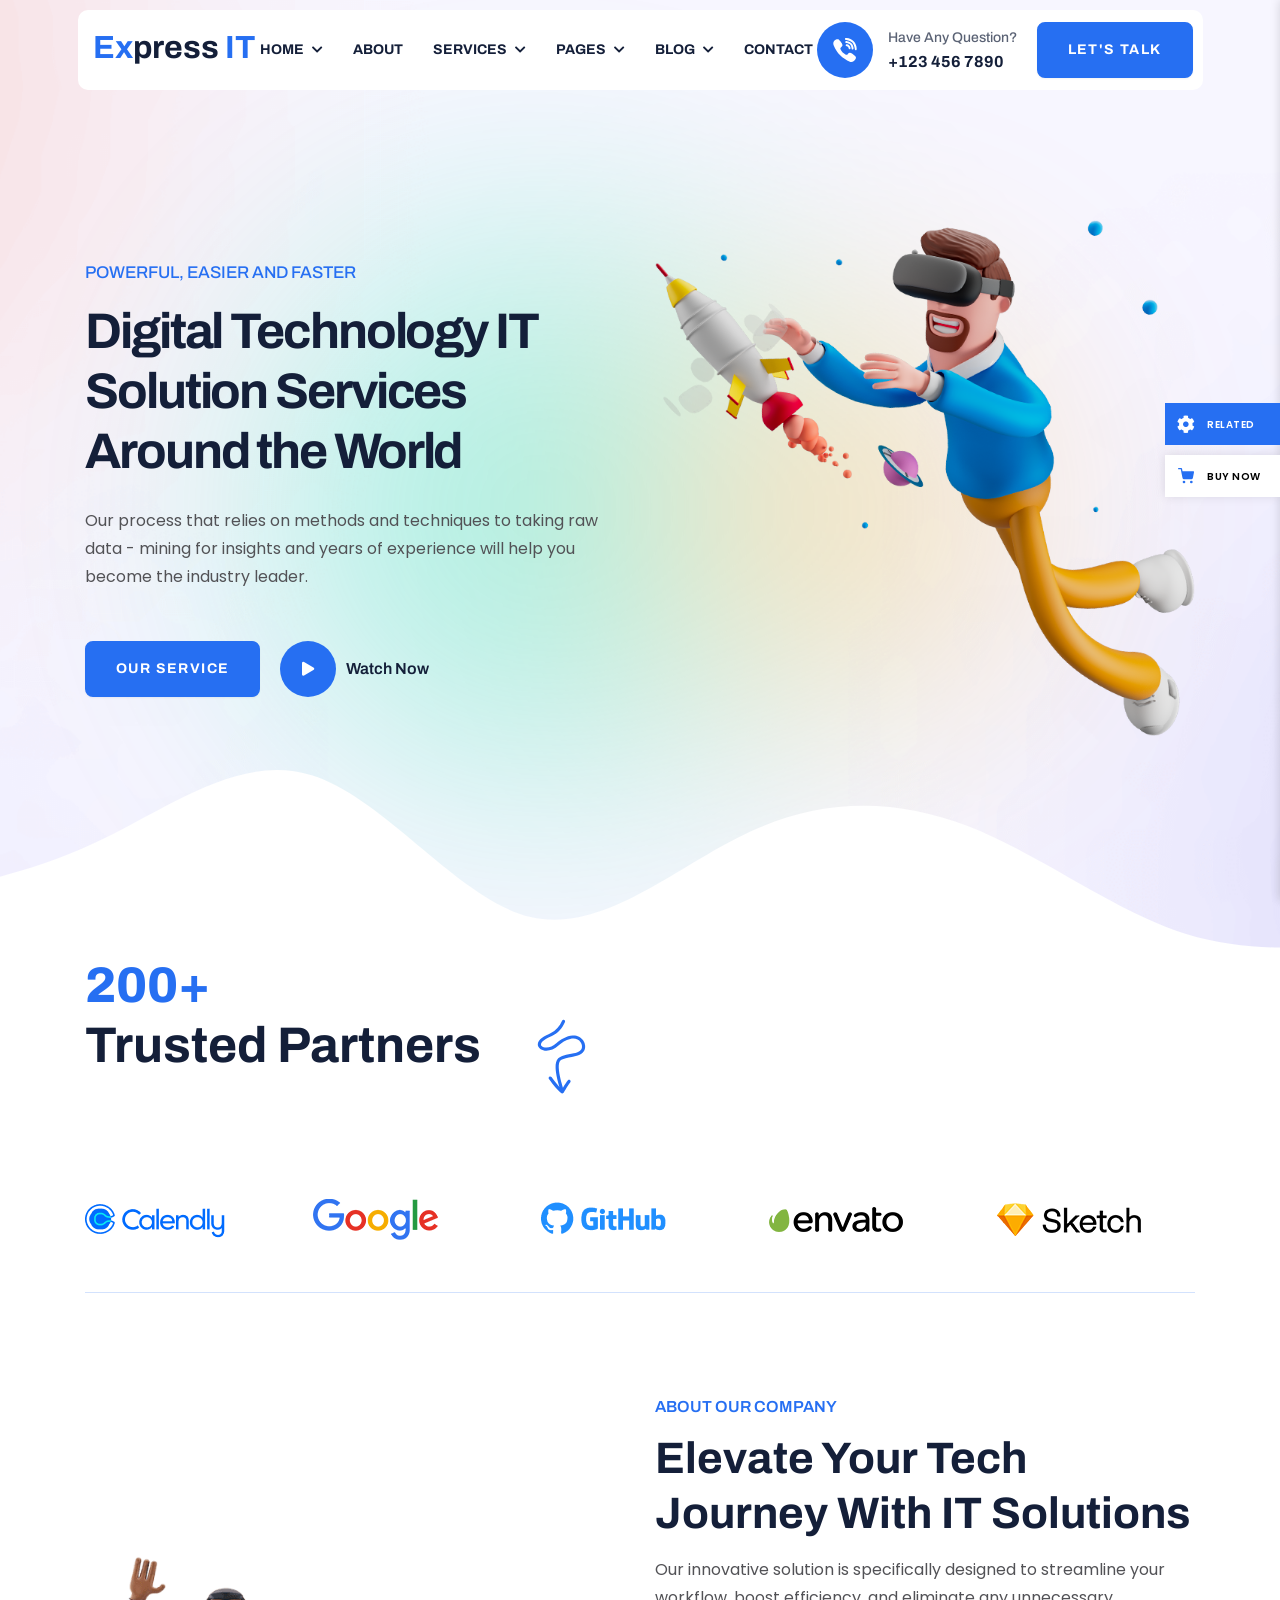
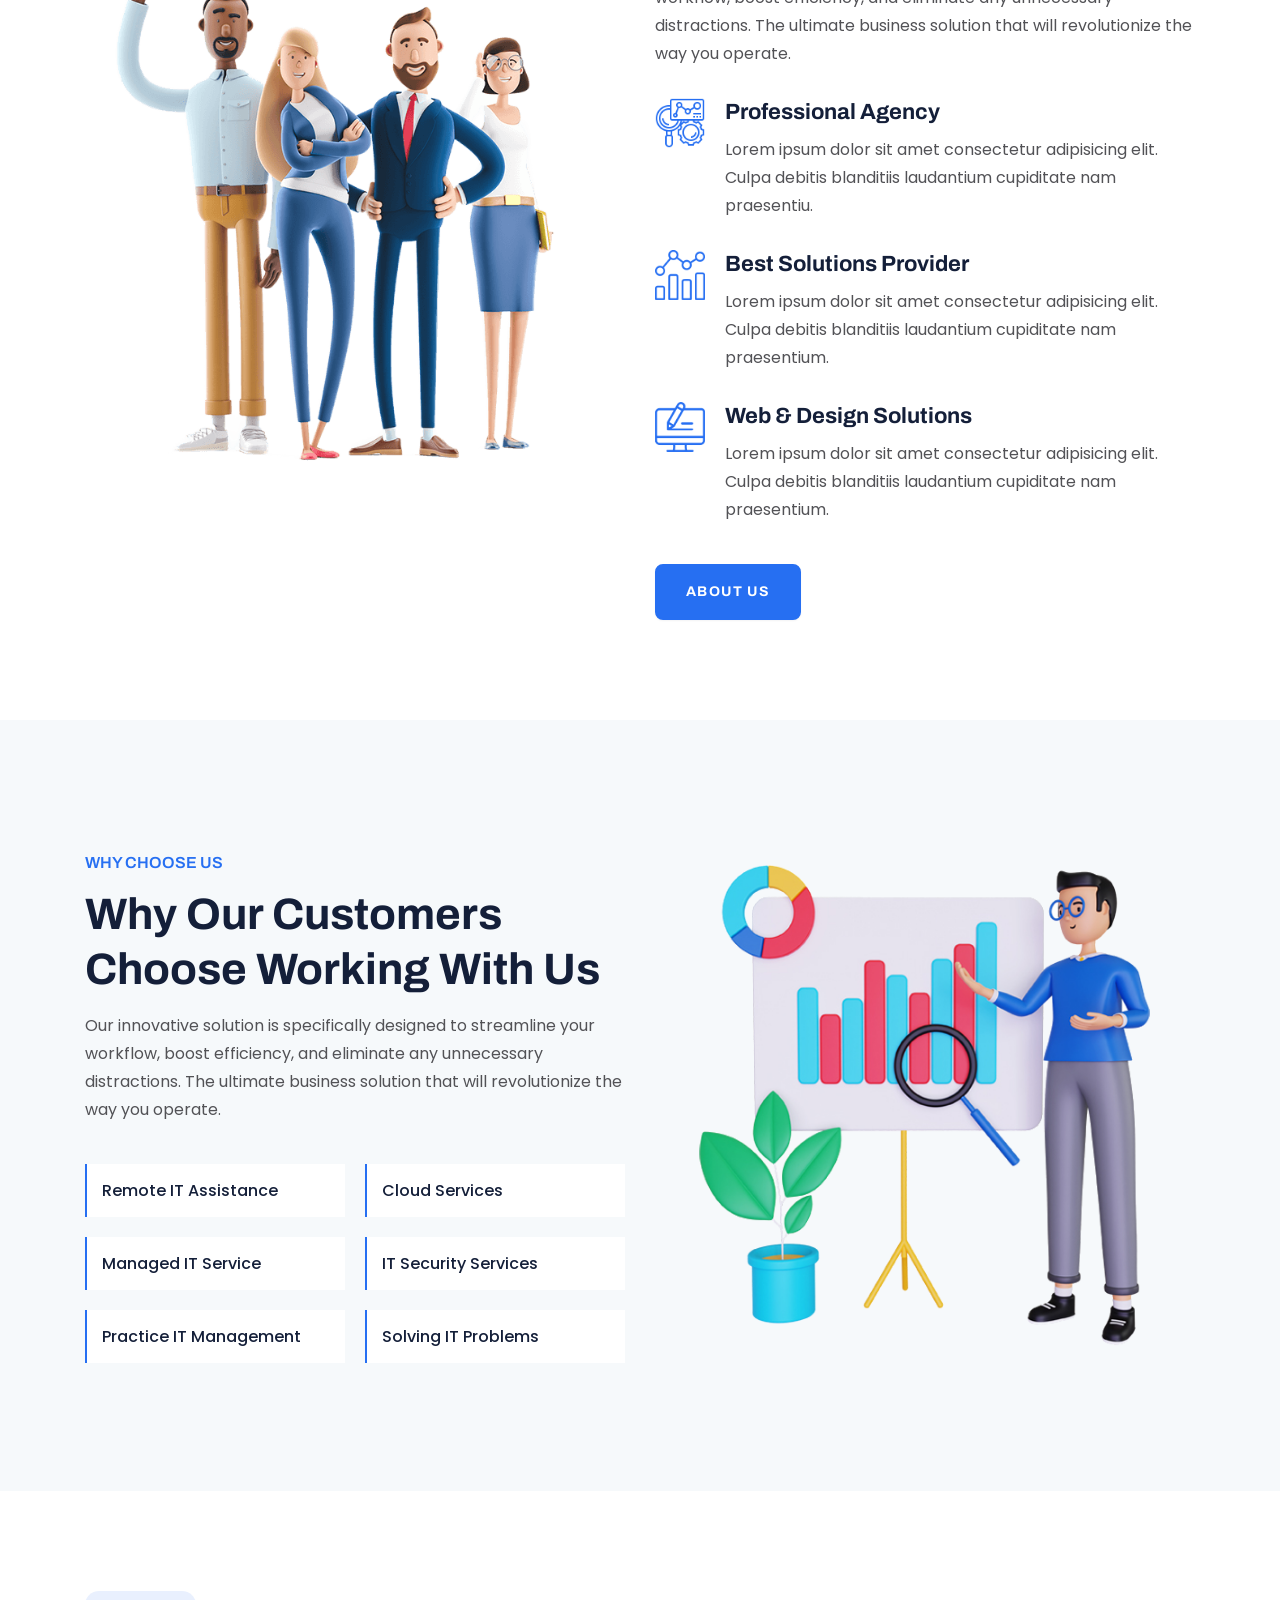
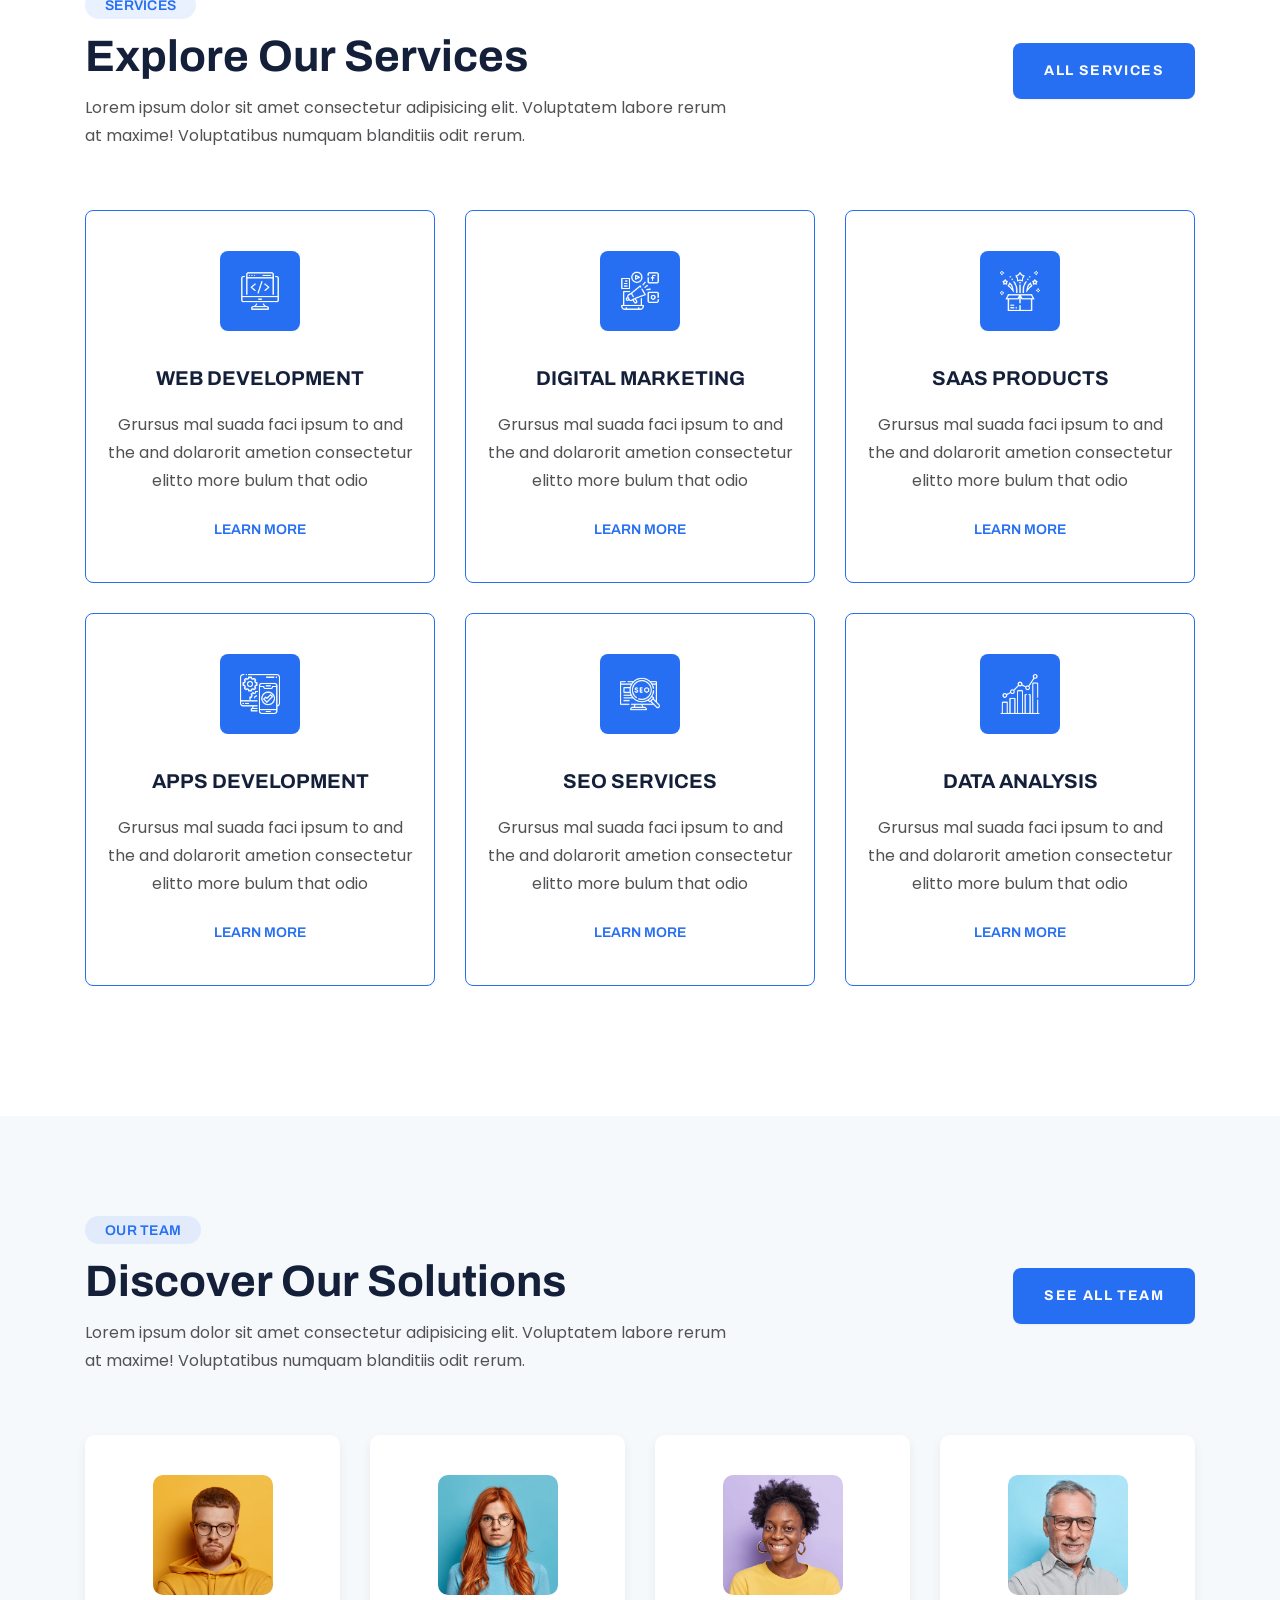
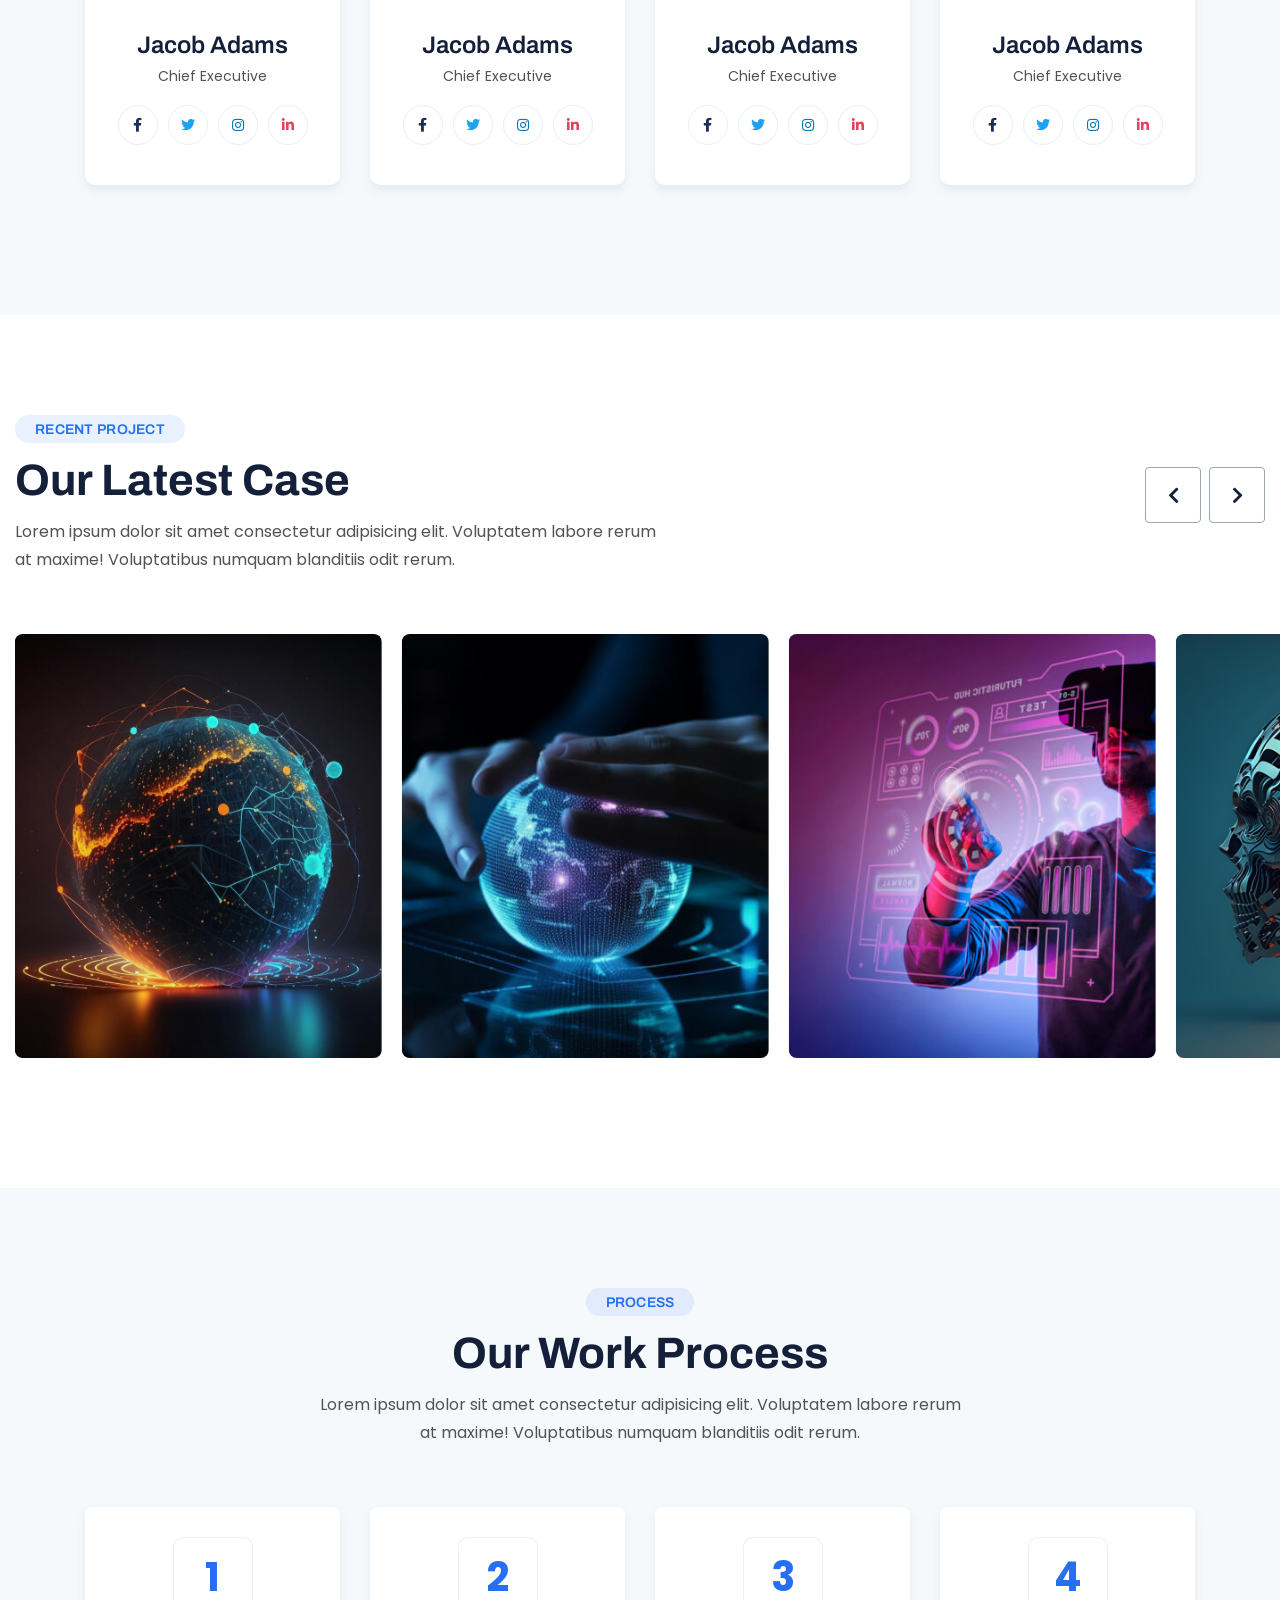
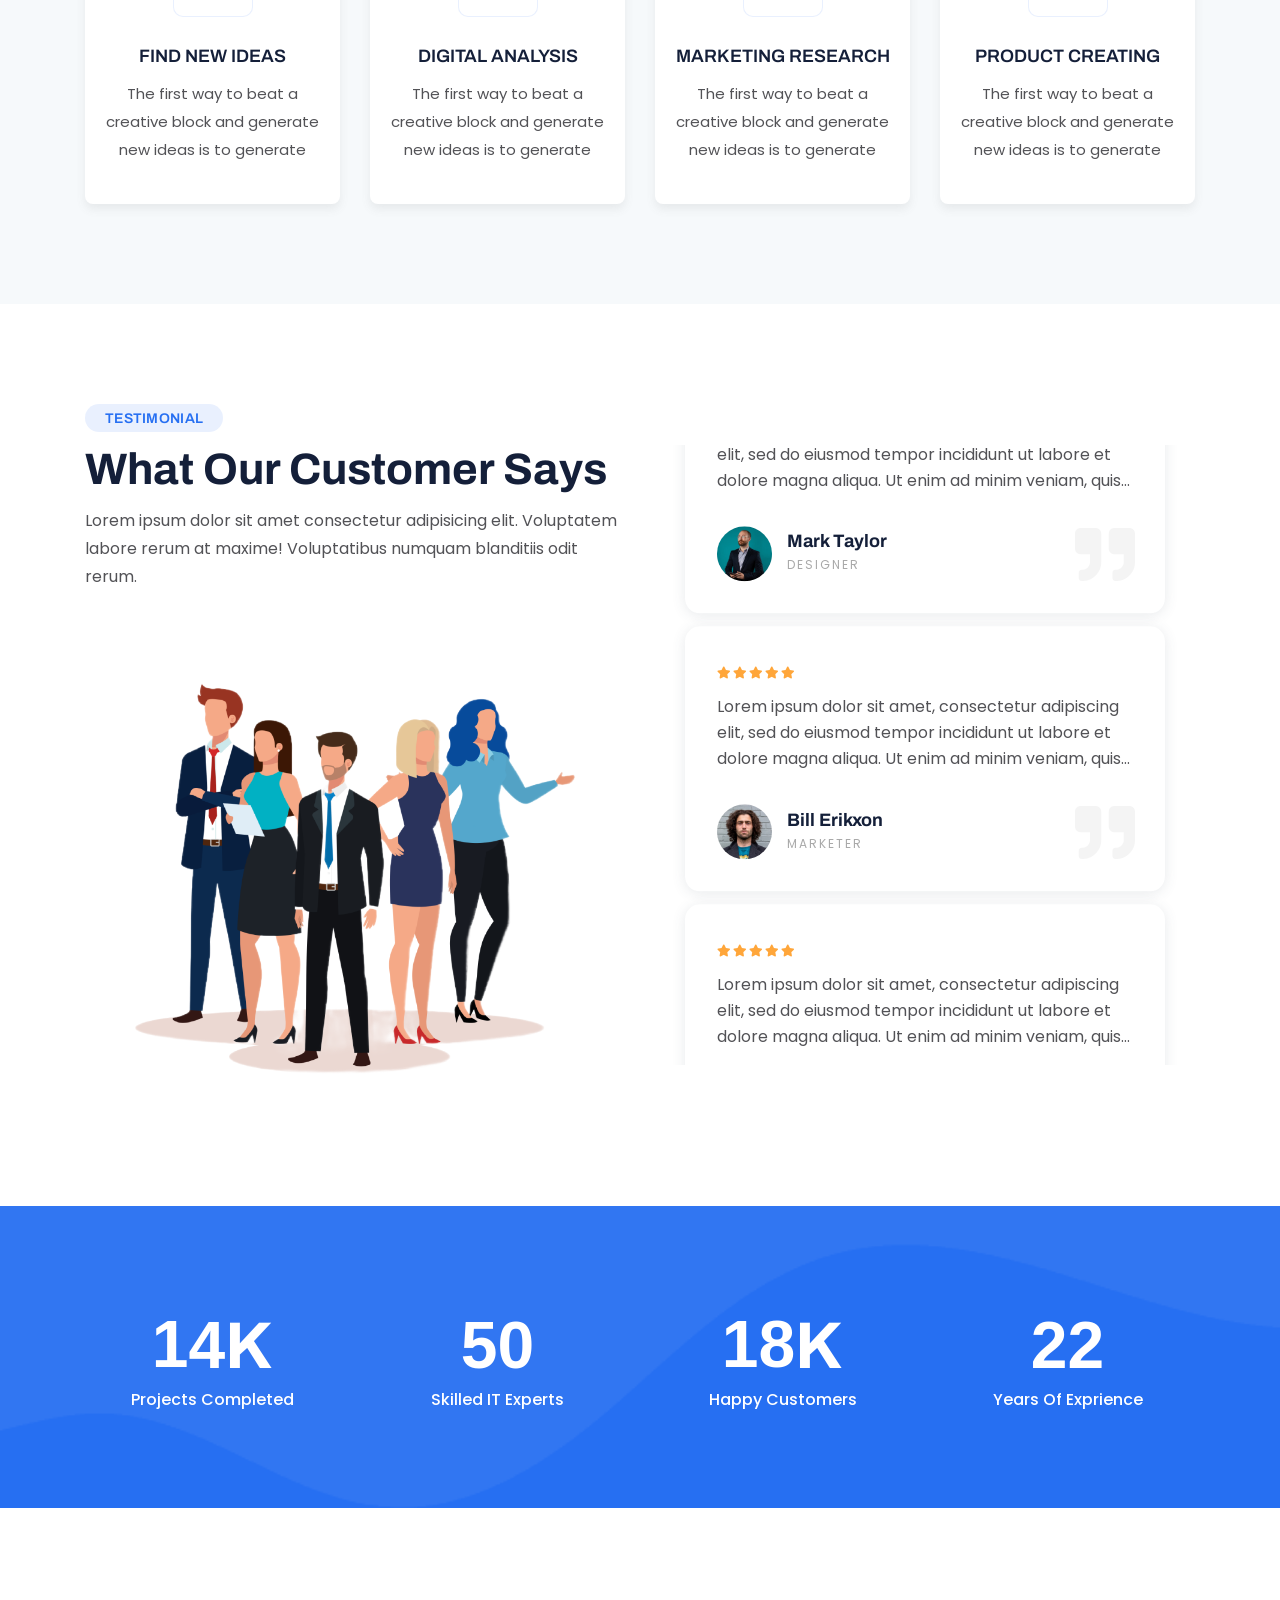
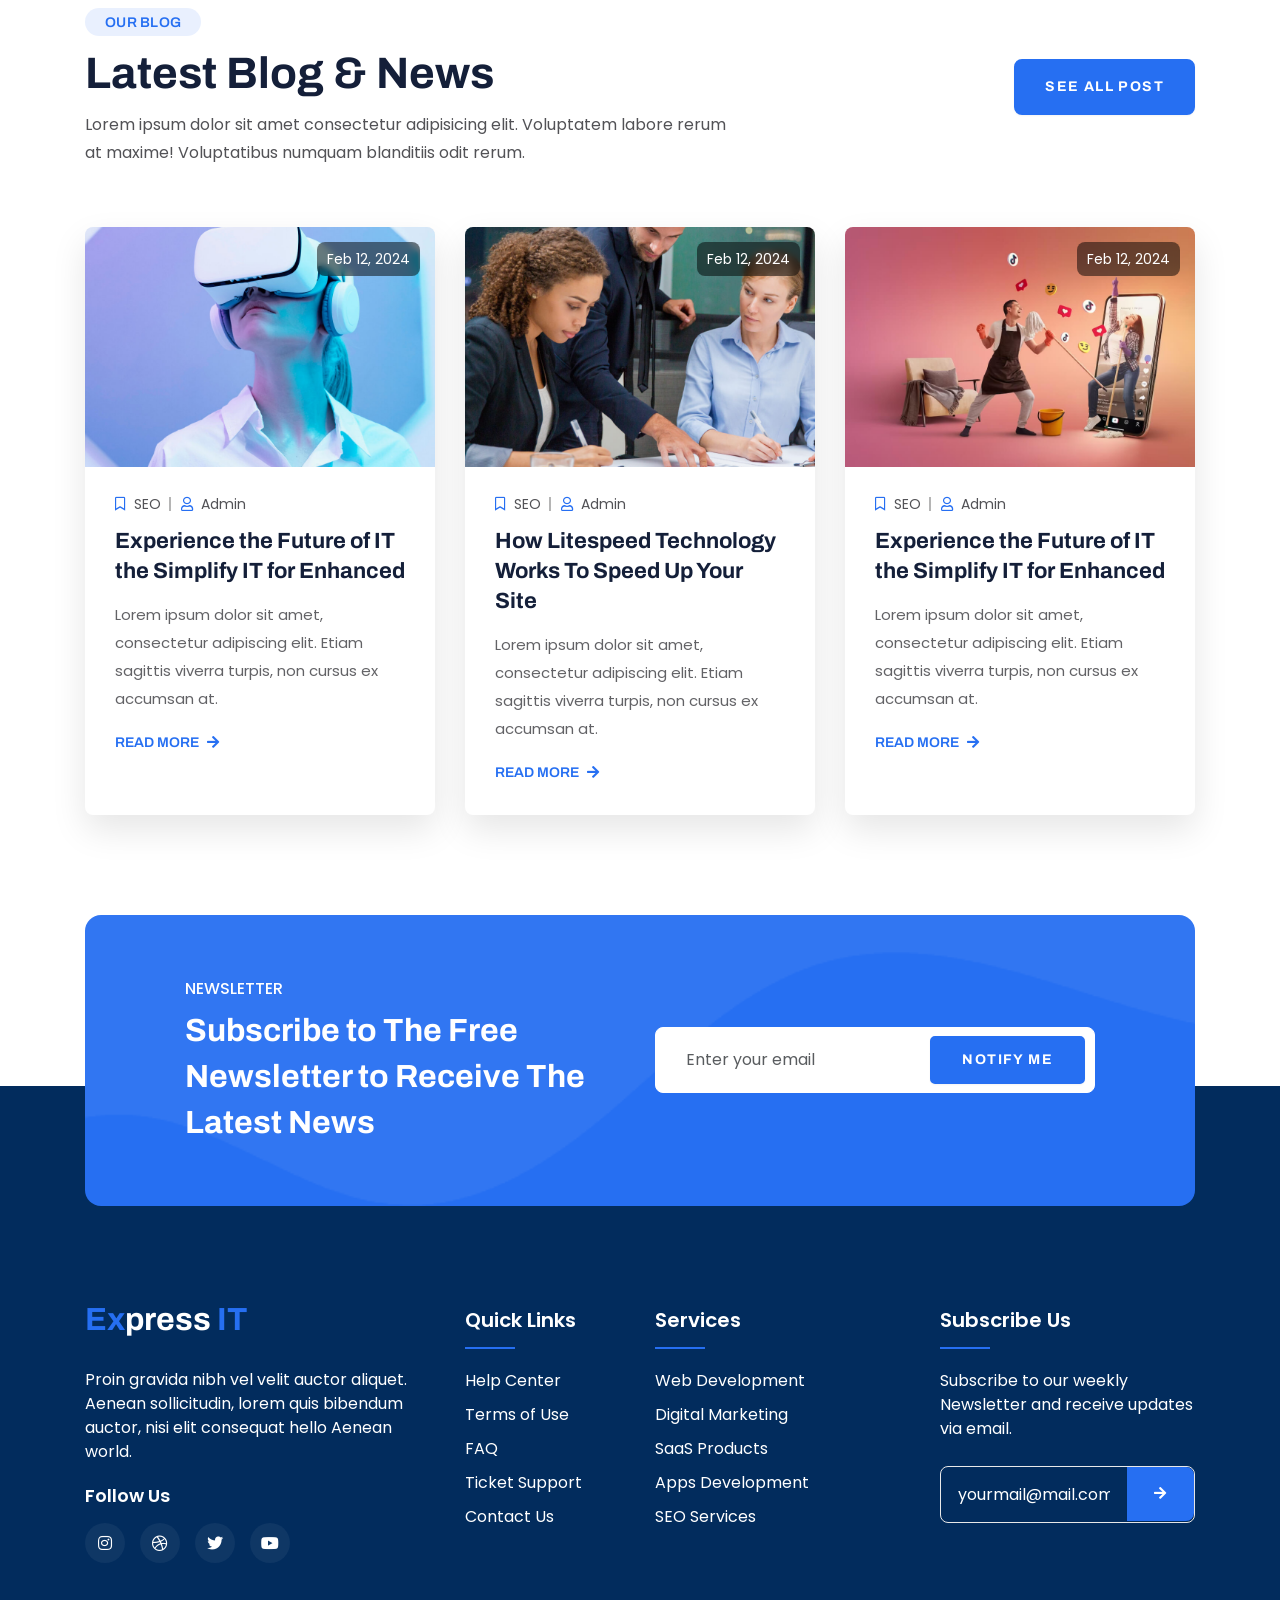
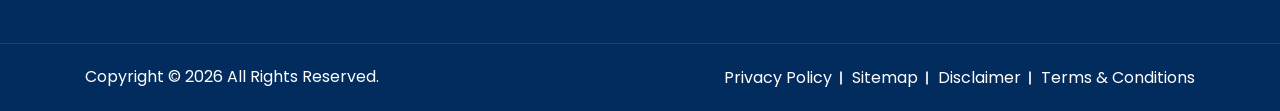
==== commit 5ded0e44: "change name" ====
--- a/index.html
+++ b/index.html
@@ -1,42 +1,61 @@
-<!DOCTYPE html>
+<!doctype html>
 <html lang="en">
-	<head>
-		<!-- Required meta tags -->
-		<meta charset="utf-8" />
-		<meta http-equiv="X-UA-Compatible" content="IE=edge" />
-		<meta name="viewport" content="width=device-width, initial-scale=1, shrink-to-fit=no" />
-		<title>Express IT - It Solution and Technology HTML Template</title>
-		<meta name="description" content="Express IT - It Solution and Technology HTML Template" />
-		<link rel="shortcut icon" href="assets/images/logo/favicon.png" type="image/f-icon" />
-
-		<!-- font awesome -->
-		<link rel="stylesheet" href="assets/css/all.min.css" />
-		<!-- bootstraph -->
-		<link rel="stylesheet" href="assets/css/bootstrap.min.css" />
-		<!-- accordion -->
-		<link rel="stylesheet" href="assets/css/accordion.css" />
-		<!-- Swiper js -->
-		<link rel="stylesheet" href="assets/css/swiper-bundle.min.css" />
-		<!-- Odometer Css -->
-		<link rel="stylesheet" href="assets/css/odometer.min.css" />
-		<!-- FancyBox -->
-		<link rel="stylesheet" href="assets/css/jquery.fancybox.min.css" />
-		<!-- Animate Animation -->
-		<link rel="stylesheet" href="assets/css/animate.css" />
-		<!-- User's CSS Here -->
-		<link rel="stylesheet" href="assets/css/style.css" />
-	</head>
-	<body>
-		<!-- Preloader Start -->
-		<div id="preloader">
-			<div id="web__preloader" class="preloader">
-				<div class="animation__preloader">
-					<div class="box">
-						<img src="assets/images/logo/favicon.png" alt="favicon" />
-						<div class="spinner"></div>
-					</div>
-					<div class="txt__loading">
-						<span data-text-preloader="E" class="letters__loading">E</span>
+  <head>
+    <!-- Required meta tags -->
+    <meta charset="utf-8" />
+    <meta http-equiv="X-UA-Compatible" content="IE=edge" />
+    <meta
+      name="viewport"
+      content="width=device-width, initial-scale=1, shrink-to-fit=no"
+    />
+    <title>DevLytics - Technologies</title>
+    <meta
+      name="description"
+      content="DevLytics - Technologies"
+    />
+    <link
+      rel="shortcut icon"
+      href="assets/images/logo/favicon.png"
+      type="image/f-icon"
+    />
+
+    <!-- font awesome -->
+    <link rel="stylesheet" href="assets/css/all.min.css" />
+    <!-- bootstraph -->
+    <link rel="stylesheet" href="assets/css/bootstrap.min.css" />
+    <!-- accordion -->
+    <link rel="stylesheet" href="assets/css/accordion.css" />
+    <!-- Swiper js -->
+    <link rel="stylesheet" href="assets/css/swiper-bundle.min.css" />
+    <!-- Odometer Css -->
+    <link rel="stylesheet" href="assets/css/odometer.min.css" />
+    <!-- FancyBox -->
+    <link rel="stylesheet" href="assets/css/jquery.fancybox.min.css" />
+    <!-- Animate Animation -->
+    <link rel="stylesheet" href="assets/css/animate.css" />
+    <!-- User's CSS Here -->
+    <link rel="stylesheet" href="assets/css/style.css" />
+  </head>
+  <body>
+    <!-- Preloader Start -->
+    <div id="preloader">
+      <div id="web__preloader" class="preloader">
+        <div class="animation__preloader">
+          <div class="box">
+            <img src="assets/images/logo/favicon.png" alt="favicon" />
+            <div class="spinner"></div>
+          </div>
+          <div class="txt__loading">
+            <span data-text-preloader="D" class="letters__loading">D</span>
+            <span data-text-preloader="E" class="letters__loading">E</span>
+            <span data-text-preloader="V" class="letters__loading">V</span>
+            <span data-text-preloader="L" class="letters__loading">L</span>
+            <span data-text-preloader="Y" class="letters__loading">Y</span>
+            <span data-text-preloader="T" class="letters__loading">T</span>
+            <span data-text-preloader="I" class="letters__loading">I</span>
+            <span data-text-preloader="C" class="letters__loading">C</span>
+            <span data-text-preloader="S" class="letters__loading">S</span>
+            <!-- <span data-text-preloader="E" class="letters__loading">E</span>
 						<span data-text-preloader="X" class="letters__loading">X</span>
 						<span data-text-preloader="P" class="letters__loading">P</span>
 						<span data-text-preloader="R" class="letters__loading">R</span>
@@ -44,1422 +63,1662 @@
 						<span data-text-preloader="S" class="letters__loading">S</span>
 						<span data-text-preloader="S" class="letters__loading">S</span>
 						<span data-text-preloader="I" class="letters__loading">I</span>
-						<span data-text-preloader="T" class="letters__loading">T</span>
-					</div>
-				</div>
-				<div class="loader__section section_left"></div>
-				<div class="loader__section section_right"></div>
-			</div>
-		</div>
-		<!-- Preloader End -->
-
-		<!-- Toolbar Start -->
-		<div class="template__toolbar">
-			<div class="toolbar__sidebar">
-				<div class="toolbar__dropdown">
-					<div class="toolbar__btn">
-						<span class="toolbar__icon">
-							<i class="fa-solid fa-gear"></i>
-						</span>
-						<span class="toolbar__name">RELATED</span>
-					</div>
-					<div class="purchase__btn">
-						<a target="_blank" href="#">
-							<span class="toolbar__icon">
-								<svg x="0px" y="0px" viewBox="0 0 24 24" style="height: 16px">
-									<circle cx="9" cy="21" r="2"></circle>
-									<circle cx="20" cy="21" r="2"></circle>
-									<path
-										d="M23.8,5.4C23.6,5.1,23.3,5,23,5H6.8L6,0.8C5.9,0.3,5.5,0,5,0H1C0.4,0,0,0.4,0,1s0.4,1,1,1h3.2L5,6.2c0,0,0,0.1,0,0.1
+						<span data-text-preloader="T" class="letters__loading">T</span> -->
+          </div>
+        </div>
+        <div class="loader__section section_left"></div>
+        <div class="loader__section section_right"></div>
+      </div>
+    </div>
+    <!-- Preloader End -->
+
+    <!-- Toolbar Start -->
+    <div class="template__toolbar">
+      <div class="toolbar__sidebar">
+        <div class="toolbar__dropdown">
+          <div class="toolbar__btn">
+            <span class="toolbar__icon">
+              <i class="fa-solid fa-gear"></i>
+            </span>
+            <span class="toolbar__name">RELATED</span>
+          </div>
+          <div class="purchase__btn">
+            <a target="_blank" href="#">
+              <span class="toolbar__icon">
+                <svg x="0px" y="0px" viewBox="0 0 24 24" style="height: 16px">
+                  <circle cx="9" cy="21" r="2"></circle>
+                  <circle cx="20" cy="21" r="2"></circle>
+                  <path
+                    d="M23.8,5.4C23.6,5.1,23.3,5,23,5H6.8L6,0.8C5.9,0.3,5.5,0,5,0H1C0.4,0,0,0.4,0,1s0.4,1,1,1h3.2L5,6.2c0,0,0,0.1,0,0.1
                                         l1.7,8.3C7,16,8.2,17,9.6,17c0,0,0,0,0.1,0h9.7c1.5,0,2.7-1,3-2.4L24,6.2C24,5.9,24,5.6,23.8,5.4z"
-									></path>
-								</svg>
-							</span>
-							<span class="toolbar__name">BUY NOW</span>
-						</a>
-					</div>
-				</div>
-				<div class="toolbar__preview">
-					<div class="toolbar__list">
-						<div class="toolbar__inner">
-							<!-- <div class="toolbar__logo">
+                  ></path>
+                </svg>
+              </span>
+              <span class="toolbar__name">BUY NOW</span>
+            </a>
+          </div>
+        </div>
+        <div class="toolbar__preview">
+          <div class="toolbar__list">
+            <div class="toolbar__inner">
+              <!-- <div class="toolbar__logo">
 								<a href="#" target="_blank">
 									<img src="assets/images/logo/logo-black.png" alt="logo" />
 								</a>
 							</div> -->
-							<!-- Related Color -->
-							<span class="toolbar__related">Related Colors</span>
-							<div class="color__boxed">
-								<a href="#" class="clr-active" onclick="color1();"></a>
-								<a href="#" onclick="color2();"></a>
-								<a href="#" onclick="color3();"></a>
-								<a href="#" onclick="color4();"></a>
-								<a href="#" onclick="color5();"></a>
-								<a href="#" onclick="color6();"></a>
-								<a href="#" onclick="color7();"></a>
-								<a href="#" onclick="color8();"></a>
-							</div>
-							<!-- Related Theme -->
-							<span class="toolbar__related">Related Template</span>
-							<div class="toolbar__product">
-								<a target="_blank" href="index.html">
-									<div class="toolbar__product__image">
-										<img src="assets/images/thumb/banner-thumb-01.jpg" alt="" />
-									</div>
-									<span class="toolbar__product__name">Home One</span>
-									<div class="flex__desc">
-										<span class="toolbar__product__tag">It Solutions</span>
-										<!-- <span class="toolbar__product__price">$59</span> -->
-									</div>
-								</a>
-							</div>
-							<div class="toolbar__product">
-								<a target="_blank" href="index-2.html">
-									<div class="toolbar__product__image">
-										<img src="assets/images/thumb/banner-thumb-02.jpg" alt="" />
-									</div>
-									<span class="toolbar__product__name">Home Two</span>
-									<div class="flex__desc">
-										<span class="toolbar__product__tag">It Solutions</span>
-									</div>
-								</a>
-							</div>
-							<div class="toolbar__product">
-								<a target="_blank" href="index-3.html">
-									<div class="toolbar__product__image">
-										<img src="assets/images/thumb/banner-thumb-03.jpg" alt="" />
-									</div>
-									<span class="toolbar__product__name">Home Three</span>
-									<div class="flex__desc">
-										<span class="toolbar__product__tag">It Solutions</span>
-									</div>
-								</a>
-							</div>
-						</div>
-					</div>
-
-					<div class="toolbar__bottom">
-						<a class="toolbar__link" href="#" target="_blank">VIEW ALL THEMES </a>
-					</div>
-				</div>
-			</div>
-		</div>
-		<!-- Toolbar End -->
-
-		<!-- Header Start -->
-		<header class="header">
-			<nav class="nav">
-				<div class="container">
-					<div class="header__wrapper">
-						<!-- Header Logo End -->
-						<div class="header__logo">
-							<a href="index.html">
-								<!-- <img src="assets/images/logo/logo.png" alt="logo" /> -->
-								<span>Ex</span>press <span>IT</span>
-							</a>
-						</div>
-						<!-- Header Logo End -->
-						<!-- Header Menu Start -->
-						<div class="header__menu">
-							<ul class="main__menu">
-								<li class="has__dropdown">
-									<a href="#">Home</a>
-									<ul class="sub__menu">
-										<li><a href="index.html">Home One</a></li>
-										<li><a href="index-2.html">Home Two</a></li>
-										<li><a href="index-3.html">Home Three</a></li>
-									</ul>
-								</li>
-								<li><a href="about.html">about</a></li>
-								<li class="has__dropdown">
-									<a href="#">Services</a>
-									<ul class="sub__menu">
-										<li><a href="service.html">service</a></li>
-										<li><a href="service-details.html">service details</a></li>
-									</ul>
-								</li>
-								<li class="has__dropdown">
-									<a href="#">Pages</a>
-									<ul class="sub__menu">
-										<li><a href="team.html">Team</a></li>
-										<li><a href="project.html">Project</a></li>
-										<li><a href="project-details.html">Project details</a></li>
-										<li><a href="faq.html">FAQ</a></li>
-										<li><a href="pricing.html">Pricing</a></li>
-										<li><a href="404.html">404 Page</a></li>
-									</ul>
-								</li>
-								<li class="has__dropdown">
-									<a href="#">Blog</a>
-									<ul class="sub__menu">
-										<li><a href="blog.html">Blog</a></li>
-										<li><a href="blog-single.html">Blog details</a></li>
-									</ul>
-								</li>
-								<li><a href="contact.html">contact</a></li>
-							</ul>
-						</div>
-						<!-- Header Menu End -->
-						<!-- Header Meta Start -->
-						<div class="header__meta">
-							<div class="meta__list">
-								<a href="tel:+921234567890" class="header__call-option">
-									<div class="call__icon">
-										<svg width="24" height="24" viewBox="0 0 24 24" fill="none" xmlns="http://www.w3.org/2000/svg">
-											<g clip-path="url(#clip0_1_107)">
-												<path
-													d="M20.531 10.0713C20.5598 6.68762 17.6779 3.58566 14.1067 3.15671C14.0357 3.14829 13.9583 3.13547 13.8764 3.1219C13.6996 3.09261 13.5168 3.0625 13.3323 3.0625C12.6004 3.0625 12.4047 3.57664 12.3532 3.88327C12.3031 4.18141 12.3509 4.43177 12.495 4.62772C12.7374 4.95731 13.1639 5.01582 13.5064 5.0627C13.6068 5.07656 13.7016 5.08946 13.7809 5.10727C16.9894 5.82422 18.0698 6.9514 18.5978 10.1327C18.6107 10.2104 18.6165 10.3062 18.6227 10.4078C18.6457 10.788 18.6937 11.5792 19.5443 11.5792H19.5444C19.6152 11.5792 19.6913 11.5731 19.7705 11.561C20.5626 11.4407 20.5378 10.7175 20.5258 10.37C20.5225 10.2721 20.5193 10.1795 20.5275 10.118C20.5298 10.1025 20.5309 10.0869 20.531 10.0713Z"
-													fill="white"
-												></path>
-												<path
-													d="M13.1245 1.91463C13.2196 1.92149 13.3095 1.92805 13.3844 1.93953C18.6532 2.74979 21.0762 5.24609 21.7477 10.556C21.7591 10.6463 21.7609 10.7564 21.7627 10.873C21.7694 11.2878 21.7832 12.1509 22.7101 12.1687L22.7388 12.169C23.0295 12.169 23.2607 12.0814 23.4261 11.9083C23.7146 11.6065 23.6945 11.1582 23.6783 10.7979C23.6743 10.7095 23.6705 10.6263 23.6715 10.5534C23.7385 5.12266 19.0376 0.198112 13.6118 0.0149814C13.5892 0.014236 13.5678 0.0154286 13.5461 0.0184845C13.5354 0.0200497 13.5157 0.0219876 13.4818 0.0219876C13.4277 0.0219876 13.3612 0.0172919 13.2906 0.0125217C13.2052 0.00670807 13.1085 0 13.0104 0C12.1463 0 11.9821 0.614161 11.961 0.980273C11.9126 1.82638 12.7311 1.88594 13.1245 1.91463Z"
-													fill="white"
-												></path>
-												<path
-													d="M21.4927 17.4188C21.3806 17.3332 21.2648 17.2446 21.1564 17.1573C20.5811 16.6944 19.9691 16.2676 19.3772 15.855C19.2544 15.7694 19.1316 15.6837 19.0092 15.5979C18.251 15.0653 17.5694 14.8066 16.9254 14.8066C16.0581 14.8066 15.3019 15.2858 14.6777 16.2308C14.4012 16.6498 14.0657 16.8535 13.6523 16.8535C13.4078 16.8535 13.13 16.7837 12.8267 16.6461C10.3796 15.5363 8.6321 13.8349 7.63282 11.5889C7.14977 10.5034 7.30636 9.79384 8.1565 9.21634C8.63926 8.88869 9.53784 8.27871 9.47419 7.11061C9.40211 5.78412 6.47531 1.79289 5.24214 1.33958C4.72003 1.14758 4.17146 1.14579 3.60872 1.3351C2.19108 1.81167 1.17377 2.64862 0.666488 3.7553C0.176277 4.82464 0.198413 6.08025 0.730513 7.38638C2.26875 11.1627 4.43143 14.4552 7.15871 17.1722C9.82823 19.8319 13.1093 22.0105 16.9107 23.6474C17.2533 23.7948 17.6127 23.8752 17.8752 23.9339C17.9646 23.954 18.0418 23.9711 18.0981 23.9866C18.129 23.995 18.1609 23.9995 18.1929 23.9998L18.2229 24C18.2229 24 18.2229 24 18.2231 24C20.011 24 22.1578 22.3662 22.8171 20.5036C23.3948 18.8726 22.3401 18.0665 21.4927 17.4188Z"
-													fill="white"
-												></path>
-												<path
-													d="M13.9146 6.22819C13.6085 6.23594 12.9714 6.25174 12.7479 6.90056C12.6433 7.20377 12.6558 7.46702 12.7852 7.68302C12.9749 7.99994 13.3385 8.09706 13.6692 8.15035C14.8685 8.3428 15.4845 9.006 15.6077 10.2373C15.6649 10.8114 16.0515 11.2124 16.5479 11.2124C16.5846 11.2124 16.6222 11.2102 16.6595 11.2057C17.2565 11.1346 17.546 10.696 17.5198 9.90205C17.5293 9.07346 17.0957 8.13276 16.3582 7.38347C15.6181 6.63187 14.726 6.20859 13.9146 6.22819Z"
-													fill="white"
-												></path>
-											</g>
-										</svg>
-									</div>
-									<div class="call__content">
-										Have Any Question?
-										<span>+123 456 7890 </span>
-									</div>
-								</a>
-								<div class="header__btn">
-									<a href="contact.html" class="btn btn-primary">Let's talk</a>
-								</div>
-								<!-- Header Toggle Start -->
-								<div class="header__toggle">
-									<div class="toggle__bar"></div>
-								</div>
-								<!-- Hrader Toggle End -->
-							</div>
-						</div>
-						<!-- Header Meta End -->
-					</div>
-				</div>
-			</nav>
-		</header>
-		<!-- Header End -->
-
-		<!-- Banner Section Start -->
-		<section class="banner__section" style="background-image: url('assets/images/banner/banner-bg-01.png')">
-			<div class="container">
-				<div class="row align-items-center">
-					<div class="col-lg-6">
-						<div class="hero__text text-left">
-							<h4 class="sub__title">Powerful, Easier and Faster</h4>
-							<h1 class="title">Digital Technology IT Solution Services Around the World</h1>
-							<p class="desc">
-								Our process that relies on methods and techniques to taking raw data - mining for insights and years of
-								experience will help you become the industry leader.
-							</p>
-							<div class="btn__group">
-								<a href="service.html" class="btn btn-primary">Our Service</a>
-								<a data-fancybox data-width="640" data-height="360" class="video__btn" href="https://youtu.be/MPUBSZYESgU"
-									><i class="fa-solid fa-play"></i>Watch Now</a
-								>
-							</div>
-						</div>
-					</div>
-					<div class="col-lg-6">
-						<div class="hero__figure">
-							<img src="assets/images/banner/banner-img-01.png" class="animation__01" alt="banner-image" />
-						</div>
-					</div>
-				</div>
-			</div>
-		</section>
-		<!-- Banner Section End -->
-
-		<!-- Partner Section Start -->
-		<section class="partner__section p-0">
-			<div class="container">
-				<div class="row">
-					<div class="col-12">
-						<div class="partner__title wow fadeInUp" data-wow-delay=".2s">
-							<!-- <h2 class="title">Join over +15,000 happy clients!</h2> -->
-							<h2 class="title"><span>200+ </span> Trusted Partners</h2>
-							<svg
-								width="127"
-								height="127"
-								viewBox="0 0 127 127"
-								fill="none"
-								xmlns="http://www.w3.org/2000/svg"
-								class="arrow"
-							>
-								<g clip-path="url(#clip0_1_152)">
-									<path
-										fill-rule="evenodd"
-										clip-rule="evenodd"
-										d="M64.1142 107.979C62.4228 102.414 58.5368 89.6112 58.1622 79.6206C58.0726 77.214 58.186 74.9813 58.6226 73.0891C58.9836 71.5238 59.5404 70.2072 60.4885 69.3358C62.3026 67.6684 65.1179 66.7346 68.2804 65.9575C73.7167 64.6206 80.1302 63.868 85.2492 62.0744C89.1648 60.7034 92.3551 58.706 94.1726 55.7006C95.4353 53.6109 96.0791 51.0208 95.7711 47.7403C95.5515 45.3896 94.6162 43.1723 93.3755 41.1881C89.5823 35.1183 83.8933 33.1058 77.8173 33.4877C69.4016 34.0166 60.1948 39.3953 55.0556 44.3002C48.4989 50.5571 41.2504 51.6824 36.5878 50.1448C34.2865 49.3849 32.5741 48.0636 32.7518 46.2764C32.9688 44.0868 34.6546 42.3187 36.6897 40.7497C40.4284 37.8681 45.5077 35.8068 48.3734 34.3516C57.3373 29.8004 63.0406 23.4962 67.0506 14.3025C67.5492 13.1583 67.0254 11.8241 65.8822 11.3245C64.737 10.8249 63.4027 11.3488 62.9032 12.4939C59.3404 20.6608 54.2885 26.2736 46.3256 30.317C43.2779 31.8645 37.902 34.1021 33.9286 37.1659C30.8201 39.5607 28.5813 42.4869 28.2497 45.8292C27.9674 48.663 29.4504 51.3391 32.3389 53.1339C37.7172 56.4771 48.6187 56.6986 58.1797 47.574C61.9595 43.9669 68.2111 40.033 74.4893 38.5549C80.2164 37.2063 86.014 37.9457 89.5388 43.5852C90.4094 44.9777 91.113 46.5141 91.2669 48.1612C91.9366 55.3192 86.0914 57.4599 79.5213 59.0069C74.824 60.1142 69.6696 60.8145 65.3642 62.0508C62.1382 62.9765 59.3637 64.2233 57.4264 66.0058C54.548 68.653 53.4148 73.7442 53.6417 79.79C53.9843 88.9454 57.1556 100.401 59.0652 106.853C55.5201 103.138 52.3463 99.2569 47.814 92.9113C47.0886 91.8957 45.6748 91.6595 44.6583 92.3859C43.6427 93.1113 43.4065 94.5251 44.1319 95.5406C51.0502 105.228 54.9075 109.353 61.4606 115.587C61.9182 116.022 63.5999 116.949 65.0811 115.16C66.4989 113.447 71.9063 103.045 74.425 100.573C75.316 99.6983 75.3298 98.2649 74.4555 97.3739C73.5811 96.4829 72.1477 96.469 71.2567 97.3434C69.6732 98.8965 66.4091 104.142 64.1142 107.979Z"
-										fill="#266FF2"
-									/>
-								</g>
-							</svg>
-						</div>
-					</div>
-				</div>
-				<div class="row">
-					<div class="col-12">
-						<div class="partner__wrapper wow fadeInUp" data-wow-delay=".2s">
-							<div class="swiper partner__slider">
-								<div class="swiper-wrapper">
-									<div class="swiper-slide">
-										<div class="partner__image">
-											<img src="assets/images/partner/partner_img01.png" alt="partner" />
-										</div>
-									</div>
-									<div class="swiper-slide">
-										<div class="partner__image">
-											<img src="assets/images/partner/partner_img02.png" alt="partner" />
-										</div>
-									</div>
-									<div class="swiper-slide">
-										<div class="partner__image">
-											<img src="assets/images/partner/partner_img03.png" alt="partner" />
-										</div>
-									</div>
-									<div class="swiper-slide">
-										<div class="partner__image">
-											<img src="assets/images/partner/partner_img04.png" alt="partner" />
-										</div>
-									</div>
-									<div class="swiper-slide">
-										<div class="partner__image">
-											<img src="assets/images/partner/partner_img05.png" alt="partner" />
-										</div>
-									</div>
-									<div class="swiper-slide">
-										<div class="partner__image">
-											<img src="assets/images/partner/partner_img06.png" alt="partner" />
-										</div>
-									</div>
-									<div class="swiper-slide">
-										<div class="partner__image">
-											<img src="assets/images/partner/partner_img07.png" alt="partner" />
-										</div>
-									</div>
-									<div class="swiper-slide">
-										<div class="partner__image">
-											<img src="assets/images/partner/partner_img08.png" alt="partner" />
-										</div>
-									</div>
-								</div>
-							</div>
-						</div>
-					</div>
-				</div>
-			</div>
-		</section>
-		<!-- Partner Section End -->
-
-		<!-- About Section Start -->
-		<section class="about__section">
-			<div class="container">
-				<div class="row align-items-center">
-					<div class="col-lg-6">
-						<div class="about__figure wow fadeInUp" data-wow-delay=".2s">
-							<img src="assets/images/about/about-img.png" alt="about" data-tilt />
-						</div>
-					</div>
-					<div class="col-lg-6">
-						<div class="about__content wow fadeInUp" data-wow-delay=".6s">
-							<h4 class="about__subtitle">About Our Company</h4>
-							<h2 class="about__title">
-								Elevate your tech <br />
-								journey with IT solutions
-							</h2>
-							<p class="about__desc">
-								Our innovative solution is specifically designed to streamline your workflow, boost efficiency, and
-								eliminate any unnecessary distractions. The ultimate business solution that will revolutionize the way you
-								operate.
-							</p>
-							<div class="about__feature">
-								<div class="about__item">
-									<div class="icon">
-										<img src="assets/images/about/about-icon-01.png" alt="about-icon" />
-									</div>
-									<div class="content">
-										<h4 class="title">Professional Agency</h4>
-										<p class="desc">
-											Lorem ipsum dolor sit amet consectetur adipisicing elit. Culpa debitis blanditiis laudantium
-											cupiditate nam praesentiu.
-										</p>
-									</div>
-								</div>
-								<div class="about__item">
-									<div class="icon">
-										<img src="assets/images/about/about-icon-02.png" alt="about-icon" />
-									</div>
-									<div class="content">
-										<h4 class="title">Best Solutions Provider</h4>
-										<p class="desc">
-											Lorem ipsum dolor sit amet consectetur adipisicing elit. Culpa debitis blanditiis laudantium
-											cupiditate nam praesentium.
-										</p>
-									</div>
-								</div>
-								<div class="about__item">
-									<div class="icon">
-										<img src="assets/images/about/about-icon-03.png" alt="about-icon" />
-									</div>
-									<div class="content">
-										<h4 class="title">Web & Design Solutions</h4>
-										<p class="desc">
-											Lorem ipsum dolor sit amet consectetur adipisicing elit. Culpa debitis blanditiis laudantium
-											cupiditate nam praesentium.
-										</p>
-									</div>
-								</div>
-							</div>
-							<div class="about__btn">
-								<a href="about.html" class="btn btn-primary">About Us</a>
-							</div>
-						</div>
-					</div>
-				</div>
-			</div>
-		</section>
-		<!-- About Section End -->
-
-		<!-- Choose Section Start -->
-		<section class="choose__section bg-color">
-			<div class="container">
-				<div class="row align-items-center">
-					<div class="col-lg-6">
-						<div class="choose__content wow fadeInUp" data-wow-delay=".2s">
-							<h4 class="choose__subtitle">why choose us</h4>
-							<h2 class="choose__title">
-								Why Our Customers <br />
-								Choose Working With Us
-							</h2>
-							<p class="choose__desc">
-								Our innovative solution is specifically designed to streamline your workflow, boost efficiency, and
-								eliminate any unnecessary distractions. The ultimate business solution that will revolutionize the way you
-								operate.
-							</p>
-							<ul class="list__item">
-								<li>Remote IT Assistance</li>
-								<li>Cloud Services</li>
-								<li>Managed IT Service</li>
-								<li>IT Security Services</li>
-								<li>Practice IT Management</li>
-								<li>Solving IT Problems</li>
-							</ul>
-						</div>
-					</div>
-					<div class="col-lg-6">
-						<div class="choose__figure wow fadeInUp" data-wow-delay=".6s">
-							<img src="assets/images/choose/choose-img.png" alt="choose" data-tilt />
-						</div>
-					</div>
-				</div>
-			</div>
-		</section>
-		<!-- Choose Section End -->
-
-		<!-- Service Section Start -->
-		<section class="service__section">
-			<div class="container">
-				<div class="row">
-					<div class="col-12">
-						<div class="section__title-wrapper flex-item wow fadeInUp" data-wow-delay=".2s">
-							<div class="section__title">
-								<h4 class="subtitle">Services</h4>
-								<h2 class="title">Explore Our Services</h2>
-								<p class="desc">
-									Lorem ipsum dolor sit amet consectetur adipisicing elit. Voluptatem labore rerum at maxime! Voluptatibus
-									numquam blanditiis odit rerum.
-								</p>
-							</div>
-							<div class="section__btn">
-								<a href="service.html" class="btn btn-primary"> All Services </a>
-							</div>
-						</div>
-					</div>
-				</div>
-				<div class="row">
-					<div class="col-lg-4 col-md-6 col-sm-12">
-						<div class="serviceBox wow fadeInUp" data-wow-delay=".2s">
-							<div class="serviceBox__icon">
-								<img src="assets/images/service-icon/web.png" alt="icon" />
-							</div>
-							<div class="serviceBox__content">
-								<h4 class="title">
-									<a href="#">Web Development</a>
-								</h4>
-								<p class="desc">
-									Grursus mal suada faci ipsum to and the and dolarorit ametion consectetur elitto more bulum that odio
-								</p>
-								<div class="service__btn">
-									<a href="service-single.html" class="solid__btn"> Learn More </a>
-								</div>
-							</div>
-						</div>
-					</div>
-					<div class="col-lg-4 col-md-6 col-sm-12">
-						<div class="serviceBox wow fadeInUp" data-wow-delay=".2s">
-							<div class="serviceBox__icon">
-								<img src="assets/images/service-icon/marketing.png" alt="icon" />
-							</div>
-							<div class="serviceBox__content">
-								<h4 class="title">
-									<a href="#">Digital Marketing</a>
-								</h4>
-								<p class="desc">
-									Grursus mal suada faci ipsum to and the and dolarorit ametion consectetur elitto more bulum that odio
-								</p>
-								<div class="service__btn">
-									<a href="service-single.html" class="solid__btn"> Learn More </a>
-								</div>
-							</div>
-						</div>
-					</div>
-					<div class="col-lg-4 col-md-6 col-sm-12">
-						<div class="serviceBox wow fadeInUp" data-wow-delay=".2s">
-							<div class="serviceBox__icon">
-								<img src="assets/images/service-icon/sass.png" alt="icon" />
-							</div>
-							<div class="serviceBox__content">
-								<h4 class="title">
-									<a href="#">SaaS Products</a>
-								</h4>
-								<p class="desc">
-									Grursus mal suada faci ipsum to and the and dolarorit ametion consectetur elitto more bulum that odio
-								</p>
-								<div class="service__btn">
-									<a href="service-single.html" class="solid__btn"> Learn More </a>
-								</div>
-							</div>
-						</div>
-					</div>
-					<div class="col-lg-4 col-md-6 col-sm-12">
-						<div class="serviceBox wow fadeInUp" data-wow-delay=".2s">
-							<div class="serviceBox__icon">
-								<img src="assets/images/service-icon/apps.png" alt="icon" />
-							</div>
-							<div class="serviceBox__content">
-								<h4 class="title">
-									<a href="#">Apps Development</a>
-								</h4>
-								<p class="desc">
-									Grursus mal suada faci ipsum to and the and dolarorit ametion consectetur elitto more bulum that odio
-								</p>
-								<div class="service__btn">
-									<a href="service-single.html" class="solid__btn"> Learn More </a>
-								</div>
-							</div>
-						</div>
-					</div>
-					<div class="col-lg-4 col-md-6 col-sm-12">
-						<div class="serviceBox wow fadeInUp" data-wow-delay=".2s">
-							<div class="serviceBox__icon">
-								<img src="assets/images/service-icon/seo.png" alt="icon" />
-							</div>
-							<div class="serviceBox__content">
-								<h4 class="title">
-									<a href="#">SEO Services</a>
-								</h4>
-								<p class="desc">
-									Grursus mal suada faci ipsum to and the and dolarorit ametion consectetur elitto more bulum that odio
-								</p>
-								<div class="service__btn">
-									<a href="service-single.html" class="solid__btn"> Learn More </a>
-								</div>
-							</div>
-						</div>
-					</div>
-					<div class="col-lg-4 col-md-6 col-sm-12">
-						<div class="serviceBox wow fadeInUp" data-wow-delay=".2s">
-							<div class="serviceBox__icon">
-								<img src="assets/images/service-icon/analysis.png" alt="icon" />
-							</div>
-							<div class="serviceBox__content">
-								<h4 class="title">
-									<a href="#">Data Analysis</a>
-								</h4>
-								<p class="desc">
-									Grursus mal suada faci ipsum to and the and dolarorit ametion consectetur elitto more bulum that odio
-								</p>
-								<div class="service__btn">
-									<a href="service-single.html" class="solid__btn"> Learn More </a>
-								</div>
-							</div>
-						</div>
-					</div>
-				</div>
-			</div>
-		</section>
-		<!-- Service Section End -->
-
-		<!-- Team Section Start -->
-		<section class="team__section bg-color">
-			<div class="container">
-				<div class="row">
-					<div class="col-12">
-						<div class="section__title-wrapper flex-item wow fadeInUp" data-wow-delay=".2s">
-							<div class="section__title">
-								<h4 class="subtitle">Our Team</h4>
-								<h2 class="title">Discover Our Solutions</h2>
-								<p class="desc">
-									Lorem ipsum dolor sit amet consectetur adipisicing elit. Voluptatem labore rerum at maxime! Voluptatibus
-									numquam blanditiis odit rerum.
-								</p>
-							</div>
-							<div class="section__btn">
-								<a href="team.html" class="btn btn-primary">See All Team</a>
-							</div>
-						</div>
-					</div>
-				</div>
-				<div class="row">
-					<!-- team box -->
-					<div class="col-lg-3 col-md-6 col-sm-6">
-						<div class="teamBox wow fadeInUp" data-wow-delay=".2s">
-							<div class="teamBox__figure">
-								<img src="assets/images/team/team-01.jpg" alt="team" />
-							</div>
-							<div class="teamBox__content">
-								<a href="team.html" class="teamBox__title">Jacob Adams</a>
-								<span class="teamBox__desc">Chief Executive</span>
-								<ul class="teamBox__social">
-									<li>
-										<a href="#"><i class="fab fa-facebook-f"></i></a>
-									</li>
-									<li>
-										<a href="#"><i class="fab fa-twitter"></i></a>
-									</li>
-									<li>
-										<a href="#"><i class="fab fa-instagram"></i></a>
-									</li>
-									<li>
-										<a href="#"><i class="fab fa-linkedin-in"></i></a>
-									</li>
-								</ul>
-							</div>
-						</div>
-					</div>
-					<!-- team box -->
-					<div class="col-lg-3 col-md-6 col-sm-6">
-						<div class="teamBox wow fadeInUp" data-wow-delay=".2s">
-							<div class="teamBox__figure">
-								<img src="assets/images/team/team-02.jpg" alt="team" />
-							</div>
-							<div class="teamBox__content">
-								<a href="team.html" class="teamBox__title">Jacob Adams</a>
-								<span class="teamBox__desc">Chief Executive</span>
-								<ul class="teamBox__social">
-									<li>
-										<a href="#"><i class="fab fa-facebook-f"></i></a>
-									</li>
-									<li>
-										<a href="#"><i class="fab fa-twitter"></i></a>
-									</li>
-									<li>
-										<a href="#"><i class="fab fa-instagram"></i></a>
-									</li>
-									<li>
-										<a href="#"><i class="fab fa-linkedin-in"></i></a>
-									</li>
-								</ul>
-							</div>
-						</div>
-					</div>
-					<!-- team box -->
-					<div class="col-lg-3 col-md-6 col-sm-6">
-						<div class="teamBox wow fadeInUp" data-wow-delay=".2s">
-							<div class="teamBox__figure">
-								<img src="assets/images/team/team-03.jpg" alt="team" />
-							</div>
-							<div class="teamBox__content">
-								<a href="team.html" class="teamBox__title">Jacob Adams</a>
-								<span class="teamBox__desc">Chief Executive</span>
-								<ul class="teamBox__social">
-									<li>
-										<a href="#"><i class="fab fa-facebook-f"></i></a>
-									</li>
-									<li>
-										<a href="#"><i class="fab fa-twitter"></i></a>
-									</li>
-									<li>
-										<a href="#"><i class="fab fa-instagram"></i></a>
-									</li>
-									<li>
-										<a href="#"><i class="fab fa-linkedin-in"></i></a>
-									</li>
-								</ul>
-							</div>
-						</div>
-					</div>
-					<!-- team box -->
-					<div class="col-lg-3 col-md-6 col-sm-6">
-						<div class="teamBox wow fadeInUp" data-wow-delay=".2s">
-							<div class="teamBox__figure">
-								<img src="assets/images/team/team-04.jpg" alt="team" />
-							</div>
-							<div class="teamBox__content">
-								<a href="team.html" class="teamBox__title">Jacob Adams</a>
-								<span class="teamBox__desc">Chief Executive</span>
-								<ul class="teamBox__social">
-									<li>
-										<a href="#"><i class="fab fa-facebook-f"></i></a>
-									</li>
-									<li>
-										<a href="#"><i class="fab fa-twitter"></i></a>
-									</li>
-									<li>
-										<a href="#"><i class="fab fa-instagram"></i></a>
-									</li>
-									<li>
-										<a href="#"><i class="fab fa-linkedin-in"></i></a>
-									</li>
-								</ul>
-							</div>
-						</div>
-					</div>
-				</div>
-			</div>
-		</section>
-		<!-- Team Section End -->
-
-		<!-- Project Section Start -->
-		<section class="project__section hidden">
-			<div class="auto-container">
-				<div class="section__title-wrapper flex-item wow fadeInUp" data-wow-delay=".2s">
-					<div class="section__title">
-						<h4 class="subtitle">Recent Project</h4>
-						<h2 class="title">Our Latest Case</h2>
-						<p class="desc">
-							Lorem ipsum dolor sit amet consectetur adipisicing elit. Voluptatem labore rerum at maxime! Voluptatibus numquam
-							blanditiis odit rerum.
-						</p>
-					</div>
-					<div class="section__btn">
-						<div class="swiper__navigation swiper-slide">
-							<div class="project-swipe-prev swiper-button-prev">
-								<i class="fas fa-chevron-left"></i>
-							</div>
-							<div class="project-swipe-next swiper-button-next">
-								<i class="fas fa-chevron-right"></i>
-							</div>
-						</div>
-					</div>
-				</div>
-				<div class="project__wrapper wow fadeInUp" data-wow-delay=".2s">
-					<div class="swiper project__slider">
-						<div class="swiper-wrapper">
-							<div class="swiper-slide">
-								<div class="projectItem">
-									<div class="projectItem__image">
-										<img src="assets/images/project/project-01.jpg" alt="project" />
-									</div>
-									<div class="projectItem__content">
-										<h4 class="title"><a href="#">Infrastructure Upgrade</a></h4>
-										<div class="category">
-											<a href="#">Design</a>
-											<a href="#">Idea</a>
-										</div>
-										<div class="project__btn">
-											<a href="project-details.html" class="btn btn-primary"> Read More</a>
-										</div>
-									</div>
-								</div>
-							</div>
-							<div class="swiper-slide">
-								<div class="projectItem">
-									<div class="projectItem__image">
-										<img src="assets/images/project/project-02.jpg" alt="project" />
-									</div>
-									<div class="projectItem__content">
-										<h4 class="title"><a href="#">Infrastructure Upgrade</a></h4>
-										<div class="category">
-											<a href="#">Design</a>
-											<a href="#">Idea</a>
-										</div>
-										<div class="project__btn">
-											<a href="project-details.html" class="btn btn-primary"> Read More</a>
-										</div>
-									</div>
-								</div>
-							</div>
-							<div class="swiper-slide">
-								<div class="projectItem">
-									<div class="projectItem__image">
-										<img src="assets/images/project/project-03.jpg" alt="project" />
-									</div>
-									<div class="projectItem__content">
-										<h4 class="title"><a href="#">Infrastructure Upgrade</a></h4>
-										<div class="category">
-											<a href="#">Design</a>
-											<a href="#">Idea</a>
-										</div>
-										<div class="project__btn">
-											<a href="project-details.html" class="btn btn-primary"> Read More</a>
-										</div>
-									</div>
-								</div>
-							</div>
-							<div class="swiper-slide">
-								<div class="projectItem">
-									<div class="projectItem__image">
-										<img src="assets/images/project/project-04.jpg" alt="project" />
-									</div>
-									<div class="projectItem__content">
-										<h4 class="title"><a href="#">Infrastructure Upgrade</a></h4>
-										<div class="category">
-											<a href="#">Design</a>
-											<a href="#">Idea</a>
-										</div>
-										<div class="project__btn">
-											<a href="project-details.html" class="btn btn-primary"> Read More</a>
-										</div>
-									</div>
-								</div>
-							</div>
-							<div class="swiper-slide">
-								<div class="projectItem">
-									<div class="projectItem__image">
-										<img src="assets/images/project/project-05.jpg" alt="project" />
-									</div>
-									<div class="projectItem__content">
-										<h4 class="title"><a href="#">Infrastructure Upgrade</a></h4>
-										<div class="category">
-											<a href="#">Design</a>
-											<a href="#">Idea</a>
-										</div>
-										<div class="project__btn">
-											<a href="project-details.html" class="btn btn-primary"> Read More</a>
-										</div>
-									</div>
-								</div>
-							</div>
-							<div class="swiper-slide">
-								<div class="projectItem">
-									<div class="projectItem__image">
-										<img src="assets/images/project/project-06.jpg" alt="project" />
-									</div>
-									<div class="projectItem__content">
-										<h4 class="title"><a href="#">Infrastructure Upgrade</a></h4>
-										<div class="category">
-											<a href="#">Design</a>
-											<a href="#">Idea</a>
-										</div>
-										<div class="project__btn">
-											<a href="project-details.html" class="btn btn-primary"> Read More</a>
-										</div>
-									</div>
-								</div>
-							</div>
-						</div>
-					</div>
-				</div>
-			</div>
-		</section>
-		<!-- Project Section End -->
-
-		<!-- Process Section Start -->
-		<section class="process__section bg-color">
-			<div class="container">
-				<div class="row">
-					<div class="col-12">
-						<div class="section__title-wrapper text-center wow fadeInUp" data-wow-delay=".2s">
-							<div class="section__title">
-								<h4 class="subtitle">Process</h4>
-								<h2 class="title">Our Work Process</h2>
-								<p class="desc">
-									Lorem ipsum dolor sit amet consectetur adipisicing elit. Voluptatem labore rerum at maxime! Voluptatibus
-									numquam blanditiis odit rerum.
-								</p>
-							</div>
-						</div>
-					</div>
-				</div>
-				<div class="row">
-					<div class="col-lg-3 col-md-6 col-sm-12">
-						<div class="processBox wow fadeInUp" data-wow-delay=".2s">
-							<div class="processBox__icon">1</div>
-							<div class="processBox__content">
-								<h4 class="title">Find New Ideas</h4>
-								<p class="desc">The first way to beat a creative block and generate new ideas is to generate</p>
-							</div>
-						</div>
-					</div>
-					<div class="col-lg-3 col-md-6 col-sm-12">
-						<div class="processBox wow fadeInUp" data-wow-delay=".2s">
-							<div class="processBox__icon">2</div>
-							<div class="processBox__content">
-								<h4 class="title">Digital Analysis</h4>
-								<p class="desc">The first way to beat a creative block and generate new ideas is to generate</p>
-							</div>
-						</div>
-					</div>
-					<div class="col-lg-3 col-md-6 col-sm-12">
-						<div class="processBox wow fadeInUp" data-wow-delay=".2s">
-							<div class="processBox__icon">3</div>
-							<div class="processBox__content">
-								<h4 class="title">Marketing Research</h4>
-								<p class="desc">The first way to beat a creative block and generate new ideas is to generate</p>
-							</div>
-						</div>
-					</div>
-					<div class="col-lg-3 col-md-6 col-sm-12">
-						<div class="processBox wow fadeInUp" data-wow-delay=".2s">
-							<div class="processBox__icon">4</div>
-							<div class="processBox__content">
-								<h4 class="title">Product Creating</h4>
-								<p class="desc">The first way to beat a creative block and generate new ideas is to generate</p>
-							</div>
-						</div>
-					</div>
-				</div>
-			</div>
-		</section>
-		<!-- Process Section End -->
-
-		<!-- Testimonial Section Start -->
-		<section class="testimonial__section">
-			<div class="container">
-				<div class="row align-items-center">
-					<div class="col-lg-6 col-md-12">
-						<div class="section__title-wrapper wow fadeInUp" data-wow-delay=".2s">
-							<div class="section__title">
-								<h4 class="subtitle">Testimonial</h4>
-								<h2 class="title">What our customer says</h2>
-								<p class="desc">
-									Lorem ipsum dolor sit amet consectetur adipisicing elit. Voluptatem labore rerum at maxime! Voluptatibus
-									numquam blanditiis odit rerum.
-								</p>
-							</div>
-						</div>
-						<div class="testi__image">
-							<img src="assets/images/testimonial/testimonial-thumb.png" alt="testimonial" data-tilt />
-						</div>
-					</div>
-					<div class="col-lg-6 col-md-12">
-						<div class="swiper testimonial__slider wow fadeInUp" data-wow-delay=".2s">
-							<div class="swiper-wrapper">
-								<div class="swiper-slide">
-									<div class="testimonial__item">
-										<div class="rating">
-											<a href="#"><i class="fa-solid fa-star"></i></a>
-											<a href="#"><i class="fa-solid fa-star"></i></a>
-											<a href="#"><i class="fa-solid fa-star"></i></a>
-											<a href="#"><i class="fa-solid fa-star"></i></a>
-											<a href="#"><i class="fa-solid fa-star"></i></a>
-										</div>
-										<p class="testimonial__content">
-											Lorem ipsum dolor sit amet, consectetur adipiscing elit, sed do eiusmod tempor incididunt ut
-											labore et dolore magna aliqua. Ut enim ad minim veniam, quis nostrud exercitation.
-										</p>
-										<div class="testimonial__avatar">
-											<div class="avatar">
-												<img src="assets/images/testimonial/avatar-01.png" alt="avatar" />
-											</div>
-											<div class="avatar__content">
-												<h4 class="title">Ritez Luthar</h4>
-												<div class="designation">Developer</div>
-											</div>
-										</div>
-										<div class="quote">
-											<i class="fa-solid fa-quote-right"></i>
-										</div>
-									</div>
-								</div>
-								<div class="swiper-slide">
-									<div class="testimonial__item">
-										<div class="rating">
-											<a href="#"><i class="fa-solid fa-star"></i></a>
-											<a href="#"><i class="fa-solid fa-star"></i></a>
-											<a href="#"><i class="fa-solid fa-star"></i></a>
-											<a href="#"><i class="fa-solid fa-star"></i></a>
-											<a href="#"><i class="fa-solid fa-star"></i></a>
-										</div>
-										<p class="testimonial__content">
-											Lorem ipsum dolor sit amet, consectetur adipiscing elit, sed do eiusmod tempor incididunt ut
-											labore et dolore magna aliqua. Ut enim ad minim veniam, quis nostrud exercitation.
-										</p>
-										<div class="testimonial__avatar">
-											<div class="avatar">
-												<img src="assets/images/testimonial/avatar-02.png" alt="avatar" />
-											</div>
-											<div class="avatar__content">
-												<h4 class="title">Ritez Luthar</h4>
-												<div class="designation">Developer</div>
-											</div>
-										</div>
-										<div class="quote">
-											<i class="fa-solid fa-quote-right"></i>
-										</div>
-									</div>
-								</div>
-								<div class="swiper-slide">
-									<div class="testimonial__item">
-										<div class="rating">
-											<a href="#"><i class="fa-solid fa-star"></i></a>
-											<a href="#"><i class="fa-solid fa-star"></i></a>
-											<a href="#"><i class="fa-solid fa-star"></i></a>
-											<a href="#"><i class="fa-solid fa-star"></i></a>
-											<a href="#"><i class="fa-solid fa-star"></i></a>
-										</div>
-										<p class="testimonial__content">
-											Lorem ipsum dolor sit amet, consectetur adipiscing elit, sed do eiusmod tempor incididunt ut
-											labore et dolore magna aliqua. Ut enim ad minim veniam, quis nostrud exercitation.
-										</p>
-										<div class="testimonial__avatar">
-											<div class="avatar">
-												<img src="assets/images/testimonial/avatar-03.png" alt="avatar" />
-											</div>
-											<div class="avatar__content">
-												<h4 class="title">Bill Erikxon</h4>
-												<div class="designation">Marketer</div>
-											</div>
-										</div>
-										<div class="quote">
-											<i class="fa-solid fa-quote-right"></i>
-										</div>
-									</div>
-								</div>
-								<div class="swiper-slide">
-									<div class="testimonial__item">
-										<div class="rating">
-											<a href="#"><i class="fa-solid fa-star"></i></a>
-											<a href="#"><i class="fa-solid fa-star"></i></a>
-											<a href="#"><i class="fa-solid fa-star"></i></a>
-											<a href="#"><i class="fa-solid fa-star"></i></a>
-											<a href="#"><i class="fa-solid fa-star"></i></a>
-										</div>
-										<p class="testimonial__content">
-											Lorem ipsum dolor sit amet, consectetur adipiscing elit, sed do eiusmod tempor incididunt ut
-											labore et dolore magna aliqua. Ut enim ad minim veniam, quis nostrud exercitation.
-										</p>
-										<div class="testimonial__avatar">
-											<div class="avatar">
-												<img src="assets/images/testimonial/avatar-04.png" alt="avatar" />
-											</div>
-											<div class="avatar__content">
-												<h4 class="title">Mark Taylor</h4>
-												<div class="designation">Designer</div>
-											</div>
-										</div>
-										<div class="quote">
-											<i class="fa-solid fa-quote-right"></i>
-										</div>
-									</div>
-								</div>
-								<div class="swiper-slide">
-									<div class="testimonial__item">
-										<div class="rating">
-											<a href="#"><i class="fa-solid fa-star"></i></a>
-											<a href="#"><i class="fa-solid fa-star"></i></a>
-											<a href="#"><i class="fa-solid fa-star"></i></a>
-											<a href="#"><i class="fa-solid fa-star"></i></a>
-											<a href="#"><i class="fa-solid fa-star"></i></a>
-										</div>
-										<p class="testimonial__content">
-											Lorem ipsum dolor sit amet, consectetur adipiscing elit, sed do eiusmod tempor incididunt ut
-											labore et dolore magna aliqua. Ut enim ad minim veniam, quis nostrud exercitation.
-										</p>
-										<div class="testimonial__avatar">
-											<div class="avatar">
-												<img src="assets/images/testimonial/avatar-02.png" alt="avatar" />
-											</div>
-											<div class="avatar__content">
-												<h4 class="title">Bill Erikxon</h4>
-												<div class="designation">Marketer</div>
-											</div>
-										</div>
-										<div class="quote">
-											<i class="fa-solid fa-quote-right"></i>
-										</div>
-									</div>
-								</div>
-							</div>
-						</div>
-					</div>
-				</div>
-			</div>
-		</section>
-		<!-- Testimonial Section End -->
-
-		<!-- Counter Section Start -->
-		<section class="counter__section wow fadeInUp" data-wow-delay=".2s">
-			<div class="container">
-				<div class="row">
-					<div class="col-lg-3 col-md-3 col-sm-6 col-xs-6">
-						<div class="counterItem">
-							<div class="counterItem__content">
-								<h2 class="title">
-									<span class="odometer counter__count" data-count="14">00</span>
-									<span class="plus">K</span>
-								</h2>
-								<span class="subtitle">Projects Completed</span>
-							</div>
-						</div>
-					</div>
-					<div class="col-lg-3 col-md-3 col-sm-6 col-xs-6">
-						<div class="counterItem">
-							<div class="counterItem__content">
-								<h2 class="title">
-									<span class="odometer counter__count" data-count="50">00</span>
-									<!-- <span class="plus">+</span> -->
-								</h2>
-								<span class="subtitle">Skilled IT Experts</span>
-							</div>
-						</div>
-					</div>
-					<div class="col-lg-3 col-md-3 col-sm-6 col-xs-6">
-						<div class="counterItem">
-							<div class="counterItem__content">
-								<h2 class="title">
-									<span class="odometer counter__count" data-count="18">00</span>
-									<span class="plus">K</span>
-								</h2>
-								<span class="subtitle">Happy Customers</span>
-							</div>
-						</div>
-					</div>
-					<div class="col-lg-3 col-md-3 col-sm-6 col-xs-6">
-						<div class="counterItem">
-							<div class="counterItem__content">
-								<h2 class="title">
-									<span class="odometer counter__count" data-count="22">00</span>
-									<!-- <span class="plus">+</span> -->
-								</h2>
-								<span class="subtitle">Years Of Exprience</span>
-							</div>
-						</div>
-					</div>
-				</div>
-			</div>
-		</section>
-		<!-- Counter Section End -->
-
-		<!-- Blog Section Start -->
-		<section class="blog__section">
-			<div class="container">
-				<div class="row">
-					<div class="col-12">
-						<div class="section__title-wrapper flex-item wow fadeInUp" data-wow-delay=".2s">
-							<div class="section__title">
-								<h4 class="subtitle">Our Blog</h4>
-								<h2 class="title">Latest Blog & News</h2>
-								<p class="desc">
-									Lorem ipsum dolor sit amet consectetur adipisicing elit. Voluptatem labore rerum at maxime! Voluptatibus
-									numquam blanditiis odit rerum.
-								</p>
-							</div>
-							<div class="section__btn">
-								<a href="blog.html" class="btn btn-primary">See All Post</a>
-							</div>
-						</div>
-					</div>
-				</div>
-				<div class="row">
-					<div class="col-lg-4 col-md-6 col-sm-12">
-						<div class="blogPost__item wow fadeInUp" data-wow-delay=".2s">
-							<div class="blog__figure">
-								<img src="assets/images/blog/blog-01.jpg" alt="blog_image" />
-								<div class="post__date">Feb 12, 2024</div>
-							</div>
-							<div class="blog__content">
-								<div class="blog__meta">
-									<span>
-										<a href="#"><i class="fa-regular fa-bookmark"></i>SEO</a>
-									</span>
-									<span>
-										<a href="#"><i class="fa-regular fa-user"></i>Admin</a>
-									</span>
-								</div>
-								<h4>
-									<a href="blog-single.html"> Experience the Future of IT the Simplify IT for Enhanced </a>
-								</h4>
-								<p>
-									Lorem ipsum dolor sit amet, consectetur adipiscing elit. Etiam sagittis viverra turpis, non cursus ex
-									accumsan at.
-								</p>
-								<div class="blog__btn">
-									<a href="blog-single.html" class="solid__btn">read More<i class="fa-solid fa-arrow-right"></i></a>
-								</div>
-							</div>
-						</div>
-					</div>
-					<div class="col-lg-4 col-md-6 col-sm-12">
-						<div class="blogPost__item wow fadeInUp" data-wow-delay=".2s">
-							<div class="blog__figure">
-								<img src="assets/images/blog/blog-02.jpg" alt="blog_image" />
-								<div class="post__date">Feb 12, 2024</div>
-							</div>
-							<div class="blog__content">
-								<div class="blog__meta">
-									<span>
-										<a href="#"><i class="fa-regular fa-bookmark"></i>SEO</a>
-									</span>
-									<span>
-										<a href="#"><i class="fa-regular fa-user"></i>Admin</a>
-									</span>
-								</div>
-								<h4>
-									<a href="blog-single.html"> How Litespeed Technology Works To Speed Up Your Site </a>
-								</h4>
-								<p>
-									Lorem ipsum dolor sit amet, consectetur adipiscing elit. Etiam sagittis viverra turpis, non cursus ex
-									accumsan at.
-								</p>
-								<div class="blog__btn">
-									<a href="blog-single.html" class="solid__btn">read More<i class="fa-solid fa-arrow-right"></i></a>
-								</div>
-							</div>
-						</div>
-					</div>
-					<div class="col-lg-4 col-md-6 col-sm-12">
-						<div class="blogPost__item wow fadeInUp" data-wow-delay=".2s">
-							<div class="blog__figure">
-								<img src="assets/images/blog/blog-03.jpg" alt="blog_image" />
-								<div class="post__date">Feb 12, 2024</div>
-							</div>
-							<div class="blog__content">
-								<div class="blog__meta">
-									<span>
-										<a href="#"><i class="fa-regular fa-bookmark"></i>SEO</a>
-									</span>
-									<span>
-										<a href="#"><i class="fa-regular fa-user"></i>Admin</a>
-									</span>
-								</div>
-								<h4>
-									<a href="blog-single.html"> Experience the Future of IT the Simplify IT for Enhanced </a>
-								</h4>
-								<p>
-									Lorem ipsum dolor sit amet, consectetur adipiscing elit. Etiam sagittis viverra turpis, non cursus ex
-									accumsan at.
-								</p>
-								<div class="blog__btn">
-									<a href="blog-single.html" class="solid__btn">read More<i class="fa-solid fa-arrow-right"></i></a>
-								</div>
-							</div>
-						</div>
-					</div>
-				</div>
-			</div>
-		</section>
-		<!-- Blog Section End -->
-
-		<!-- CAll To Action Start -->
-		<section class="call__to__action p-0">
-			<div class="container">
-				<div class="row">
-					<div class="col-12">
-						<div class="ctaBox__wrapper">
-							<div class="ctaBox__content">
-								<h4 class="ctaBox__subtitle">Newsletter</h4>
-								<h2 class="ctaBox__title">Subscribe to The Free Newsletter to Receive The Latest News</h2>
-							</div>
-							<form action="#" method="post" class="ctaBox__form">
-								<input type="email" name="email" class="form-control" placeholder="Enter your email" />
-								<button type="submit" class="btn btn-primary">Notify me</button>
-							</form>
-						</div>
-					</div>
-				</div>
-			</div>
-		</section>
-		<!-- CAll To Action End -->
-
-		<!-- Footer Section Start -->
-		<footer class="footer__section">
-			<div class="container">
-				<div class="row">
-					<div class="col-lg-4 col-md-5 col-sm-6">
-						<div class="footer__wrapper">
-							<div class="footer__widget">
-								<div class="logo">
-									<a href="index.html">
-										<!-- <img src="assets/images/logo/logo-white.png" alt="logo" /> -->
-										<span>Ex</span>press <span>IT</span>
-									</a>
-								</div>
-								<p>
-									Proin gravida nibh vel velit auctor aliquet. Aenean sollicitudin, lorem quis bibendum auctor, nisi elit
-									consequat hello Aenean world.
-								</p>
-								<div class="para__title">
-									<h6>Follow Us</h6>
-								</div>
-								<div class="social__icon">
-									<ul>
-										<li>
-											<a href="#"><i class="fab fa-instagram"></i></a>
-										</li>
-										<li>
-											<a href="#"><i class="fab fa-dribbble"></i></a>
-										</li>
-										<li>
-											<a href="#"><i class="fab fa-twitter"></i></a>
-										</li>
-										<li>
-											<a href="#"><i class="fab fa-youtube"></i></a>
-										</li>
-									</ul>
-								</div>
-							</div>
-						</div>
-					</div>
-					<div class="col-lg-2 col-md-3 col-sm-6">
-						<div class="footer__wrapper" data-aos-delay="200">
-							<div class="footer__widget">
-								<h4 class="widget__title">Quick Links</h4>
-								<ul class="widget__list">
-									<li><a href="#">Help Center</a></li>
-									<li><a href="#">Terms of Use</a></li>
-									<li><a href="#">FAQ</a></li>
-									<li><a href="#">Ticket Support</a></li>
-									<li><a href="#">Contact Us</a></li>
-								</ul>
-							</div>
-						</div>
-					</div>
-					<div class="col-lg-3 col-md-4 col-sm-6">
-						<div class="footer__wrapper" data-aos-delay="200">
-							<div class="footer__widget">
-								<h4 class="widget__title">Services</h4>
-								<ul class="widget__list">
-									<li><a href="#">Web Development</a></li>
-									<li><a href="#">Digital Marketing</a></li>
-									<li><a href="#">SaaS Products</a></li>
-									<li><a href="#">Apps Development</a></li>
-									<li><a href="#">SEO Services</a></li>
-								</ul>
-							</div>
-						</div>
-					</div>
-
-					<div class="col-lg-3 col-md-6 col-sm-6">
-						<div class="footer__wrapper" data-aos-delay="200">
-							<div class="footer__widget">
-								<h4 class="widget__title">Subscribe Us</h4>
-								<p>Subscribe to our weekly Newsletter and receive updates via email.</p>
-								<div class="newsletter-form mt-25">
-									<form action="#">
-										<input type="email" name="email" class="form-control" placeholder="yourmail@mail.com" />
-										<button type="submit" class="btn btn-primary">
-											<i class="fa-solid fa-arrow-right"></i>
-										</button>
-									</form>
-								</div>
-							</div>
-						</div>
-					</div>
-				</div>
-			</div>
-			<div class="footer__bottom">
-				<div class="container">
-					<div class="row">
-						<div class="col-12">
-							<div class="footer__content text-center">
-								<div class="content">
-									<p>
-										Copyright ©
-										<script>
-											document.write(new Date().getFullYear());
-										</script>
-										All rights reserved.
-									</p>
-								</div>
-								<div class="link">
-									<a href="#">Privacy Policy</a>
-									<a href="#">Sitemap</a>
-									<a href="#">Disclaimer</a>
-									<a href="#">Terms &amp; Conditions</a>
-								</div>
-							</div>
-						</div>
-					</div>
-				</div>
-			</div>
-		</footer>
-		<!-- Footer Section End -->
-
-		<!-- Header Flyout Menu Start -->
-		<div class="flyoutMenu">
-			<div class="flyout__flip">
-				<div class="flyout__inner">
-					<div class="menu__header-top">
-						<div class="brand__logo">
-							<a href="index.html"
-								><!-- <img src="assets/images/logo/logo.png" alt="logo" /> -->
-								<span>Ex</span>press <span>IT</span></a
-							>
-						</div>
-						<!-- Close -->
-						<div class="closest__btn">
-							<i class="fas fa-close"></i>
-						</div>
-						<!-- Close -->
-					</div>
-					<div class="flyout__menu">
-						<ul class="flyout-main__menu">
-							<li class="has__dropdown">
-								<a href="#" class="nav__link">Home</a>
-								<ul class="sub__menu">
-									<li><a href="index.html">Home One</a></li>
-									<li><a href="index-2.html">Home Two</a></li>
-									<li><a href="index-3.html">Home Three</a></li>
-								</ul>
-							</li>
-							<li><a href="about.html">about</a></li>
-							<li class="has__dropdown">
-								<a href="#" class="nav__link">Services</a>
-								<ul class="sub__menu">
-									<li><a href="service.html">service</a></li>
-									<li><a href="service-details.html">service details</a></li>
-								</ul>
-							</li>
-							<li class="has__dropdown">
-								<a href="#" class="nav__link">Pages</a>
-								<ul class="sub__menu">
-									<li><a href="team.html">Team</a></li>
-									<li><a href="project.html">Project</a></li>
-									<li><a href="project-details.html">Project details</a></li>
-									<li><a href="faq.html">FAQ</a></li>
-									<li><a href="pricing.html">Pricing</a></li>
-									<li><a href="404.html">404 Page</a></li>
-								</ul>
-							</li>
-							<li class="has__dropdown">
-								<a href="#" class="nav__link">Blog</a>
-								<ul class="sub__menu">
-									<li><a href="blog.html">Blog</a></li>
-									<li><a href="blog-single.html">Blog details</a></li>
-								</ul>
-							</li>
-							<li><a href="contact.html">contact</a></li>
-						</ul>
-					</div>
-				</div>
-			</div>
-		</div>
-		<!-- Header Flyout Menu End -->
-
-		<!-- JS -->
-		<script src="assets/js/jquery-3.7.1.min.js"></script>
-		<script src="assets/js/bootstrap.min.js"></script>
-		<script src="assets/js/bootstrap.bundle.min.js"></script>
-		<script src="assets/js/swiper-bundle.min.js"></script>
-		<script src="assets/js/jquery.fancybox.min.js"></script>
-		<script src="assets/js/accordion.min.js"></script>
-		<script src="assets/js/wow.min.js"></script>
-		<script src="assets/js/mixitup.min.js"></script>
-		<script src="assets/js/odometer.min.js"></script>
-		<script src="assets/js/appear.min.js"></script>
-		<script src="assets/js/tilt.jquery.min.js"></script>
-		<script src="assets/js/color.js"></script>
-		<script src="assets/js/scripts.js"></script>
-	</body>
+              <!-- Related Color -->
+              <span class="toolbar__related">Related Colors</span>
+              <div class="color__boxed">
+                <a href="#" class="clr-active" onclick="color1()"></a>
+                <a href="#" onclick="color2()"></a>
+                <a href="#" onclick="color3()"></a>
+                <a href="#" onclick="color4()"></a>
+                <a href="#" onclick="color5()"></a>
+                <a href="#" onclick="color6()"></a>
+                <a href="#" onclick="color7()"></a>
+                <a href="#" onclick="color8()"></a>
+              </div>
+              <!-- Related Theme -->
+              <span class="toolbar__related">Related Template</span>
+              <div class="toolbar__product">
+                <a target="_blank" href="index.html">
+                  <div class="toolbar__product__image">
+                    <img src="assets/images/thumb/banner-thumb-01.jpg" alt="" />
+                  </div>
+                  <span class="toolbar__product__name">Home One</span>
+                  <div class="flex__desc">
+                    <span class="toolbar__product__tag">It Solutions</span>
+                    <!-- <span class="toolbar__product__price">$59</span> -->
+                  </div>
+                </a>
+              </div>
+              <div class="toolbar__product">
+                <a target="_blank" href="index-2.html">
+                  <div class="toolbar__product__image">
+                    <img src="assets/images/thumb/banner-thumb-02.jpg" alt="" />
+                  </div>
+                  <span class="toolbar__product__name">Home Two</span>
+                  <div class="flex__desc">
+                    <span class="toolbar__product__tag">It Solutions</span>
+                  </div>
+                </a>
+              </div>
+              <div class="toolbar__product">
+                <a target="_blank" href="index-3.html">
+                  <div class="toolbar__product__image">
+                    <img src="assets/images/thumb/banner-thumb-03.jpg" alt="" />
+                  </div>
+                  <span class="toolbar__product__name">Home Three</span>
+                  <div class="flex__desc">
+                    <span class="toolbar__product__tag">It Solutions</span>
+                  </div>
+                </a>
+              </div>
+            </div>
+          </div>
+
+          <div class="toolbar__bottom">
+            <a class="toolbar__link" href="#" target="_blank"
+              >VIEW ALL THEMES
+            </a>
+          </div>
+        </div>
+      </div>
+    </div>
+    <!-- Toolbar End -->
+
+    <!-- Header Start -->
+    <header class="header">
+      <nav class="nav">
+        <div class="container">
+          <div class="header__wrapper">
+            <!-- Header Logo End -->
+            <div class="header__logo">
+              <a href="index.html">
+                <!-- <img src="assets/images/logo/logo.png" alt="logo" /> -->
+                <span>Ex</span>press <span>IT</span>
+              </a>
+            </div>
+            <!-- Header Logo End -->
+            <!-- Header Menu Start -->
+            <div class="header__menu">
+              <ul class="main__menu">
+                <li class="has__dropdown">
+                  <a href="#">Home</a>
+                  <ul class="sub__menu">
+                    <li><a href="index.html">Home One</a></li>
+                    <li><a href="index-2.html">Home Two</a></li>
+                    <li><a href="index-3.html">Home Three</a></li>
+                  </ul>
+                </li>
+                <li><a href="about.html">about</a></li>
+                <li class="has__dropdown">
+                  <a href="#">Services</a>
+                  <ul class="sub__menu">
+                    <li><a href="service.html">service</a></li>
+                    <li><a href="service-details.html">service details</a></li>
+                  </ul>
+                </li>
+                <li class="has__dropdown">
+                  <a href="#">Pages</a>
+                  <ul class="sub__menu">
+                    <li><a href="team.html">Team</a></li>
+                    <li><a href="project.html">Project</a></li>
+                    <li><a href="project-details.html">Project details</a></li>
+                    <li><a href="faq.html">FAQ</a></li>
+                    <li><a href="pricing.html">Pricing</a></li>
+                    <li><a href="404.html">404 Page</a></li>
+                  </ul>
+                </li>
+                <li class="has__dropdown">
+                  <a href="#">Blog</a>
+                  <ul class="sub__menu">
+                    <li><a href="blog.html">Blog</a></li>
+                    <li><a href="blog-single.html">Blog details</a></li>
+                  </ul>
+                </li>
+                <li><a href="contact.html">contact</a></li>
+              </ul>
+            </div>
+            <!-- Header Menu End -->
+            <!-- Header Meta Start -->
+            <div class="header__meta">
+              <div class="meta__list">
+                <a href="tel:+921234567890" class="header__call-option">
+                  <div class="call__icon">
+                    <svg
+                      width="24"
+                      height="24"
+                      viewBox="0 0 24 24"
+                      fill="none"
+                      xmlns="http://www.w3.org/2000/svg"
+                    >
+                      <g clip-path="url(#clip0_1_107)">
+                        <path
+                          d="M20.531 10.0713C20.5598 6.68762 17.6779 3.58566 14.1067 3.15671C14.0357 3.14829 13.9583 3.13547 13.8764 3.1219C13.6996 3.09261 13.5168 3.0625 13.3323 3.0625C12.6004 3.0625 12.4047 3.57664 12.3532 3.88327C12.3031 4.18141 12.3509 4.43177 12.495 4.62772C12.7374 4.95731 13.1639 5.01582 13.5064 5.0627C13.6068 5.07656 13.7016 5.08946 13.7809 5.10727C16.9894 5.82422 18.0698 6.9514 18.5978 10.1327C18.6107 10.2104 18.6165 10.3062 18.6227 10.4078C18.6457 10.788 18.6937 11.5792 19.5443 11.5792H19.5444C19.6152 11.5792 19.6913 11.5731 19.7705 11.561C20.5626 11.4407 20.5378 10.7175 20.5258 10.37C20.5225 10.2721 20.5193 10.1795 20.5275 10.118C20.5298 10.1025 20.5309 10.0869 20.531 10.0713Z"
+                          fill="white"
+                        ></path>
+                        <path
+                          d="M13.1245 1.91463C13.2196 1.92149 13.3095 1.92805 13.3844 1.93953C18.6532 2.74979 21.0762 5.24609 21.7477 10.556C21.7591 10.6463 21.7609 10.7564 21.7627 10.873C21.7694 11.2878 21.7832 12.1509 22.7101 12.1687L22.7388 12.169C23.0295 12.169 23.2607 12.0814 23.4261 11.9083C23.7146 11.6065 23.6945 11.1582 23.6783 10.7979C23.6743 10.7095 23.6705 10.6263 23.6715 10.5534C23.7385 5.12266 19.0376 0.198112 13.6118 0.0149814C13.5892 0.014236 13.5678 0.0154286 13.5461 0.0184845C13.5354 0.0200497 13.5157 0.0219876 13.4818 0.0219876C13.4277 0.0219876 13.3612 0.0172919 13.2906 0.0125217C13.2052 0.00670807 13.1085 0 13.0104 0C12.1463 0 11.9821 0.614161 11.961 0.980273C11.9126 1.82638 12.7311 1.88594 13.1245 1.91463Z"
+                          fill="white"
+                        ></path>
+                        <path
+                          d="M21.4927 17.4188C21.3806 17.3332 21.2648 17.2446 21.1564 17.1573C20.5811 16.6944 19.9691 16.2676 19.3772 15.855C19.2544 15.7694 19.1316 15.6837 19.0092 15.5979C18.251 15.0653 17.5694 14.8066 16.9254 14.8066C16.0581 14.8066 15.3019 15.2858 14.6777 16.2308C14.4012 16.6498 14.0657 16.8535 13.6523 16.8535C13.4078 16.8535 13.13 16.7837 12.8267 16.6461C10.3796 15.5363 8.6321 13.8349 7.63282 11.5889C7.14977 10.5034 7.30636 9.79384 8.1565 9.21634C8.63926 8.88869 9.53784 8.27871 9.47419 7.11061C9.40211 5.78412 6.47531 1.79289 5.24214 1.33958C4.72003 1.14758 4.17146 1.14579 3.60872 1.3351C2.19108 1.81167 1.17377 2.64862 0.666488 3.7553C0.176277 4.82464 0.198413 6.08025 0.730513 7.38638C2.26875 11.1627 4.43143 14.4552 7.15871 17.1722C9.82823 19.8319 13.1093 22.0105 16.9107 23.6474C17.2533 23.7948 17.6127 23.8752 17.8752 23.9339C17.9646 23.954 18.0418 23.9711 18.0981 23.9866C18.129 23.995 18.1609 23.9995 18.1929 23.9998L18.2229 24C18.2229 24 18.2229 24 18.2231 24C20.011 24 22.1578 22.3662 22.8171 20.5036C23.3948 18.8726 22.3401 18.0665 21.4927 17.4188Z"
+                          fill="white"
+                        ></path>
+                        <path
+                          d="M13.9146 6.22819C13.6085 6.23594 12.9714 6.25174 12.7479 6.90056C12.6433 7.20377 12.6558 7.46702 12.7852 7.68302C12.9749 7.99994 13.3385 8.09706 13.6692 8.15035C14.8685 8.3428 15.4845 9.006 15.6077 10.2373C15.6649 10.8114 16.0515 11.2124 16.5479 11.2124C16.5846 11.2124 16.6222 11.2102 16.6595 11.2057C17.2565 11.1346 17.546 10.696 17.5198 9.90205C17.5293 9.07346 17.0957 8.13276 16.3582 7.38347C15.6181 6.63187 14.726 6.20859 13.9146 6.22819Z"
+                          fill="white"
+                        ></path>
+                      </g>
+                    </svg>
+                  </div>
+                  <div class="call__content">
+                    Have Any Question?
+                    <span>+123 456 7890 </span>
+                  </div>
+                </a>
+                <div class="header__btn">
+                  <a href="contact.html" class="btn btn-primary">Let's talk</a>
+                </div>
+                <!-- Header Toggle Start -->
+                <div class="header__toggle">
+                  <div class="toggle__bar"></div>
+                </div>
+                <!-- Hrader Toggle End -->
+              </div>
+            </div>
+            <!-- Header Meta End -->
+          </div>
+        </div>
+      </nav>
+    </header>
+    <!-- Header End -->
+
+    <!-- Banner Section Start -->
+    <section
+      class="banner__section"
+      style="
+        background-image: url(&quot;assets/images/banner/banner-bg-01.png&quot;);
+      "
+    >
+      <div class="container">
+        <div class="row align-items-center">
+          <div class="col-lg-6">
+            <div class="hero__text text-left">
+              <h4 class="sub__title">Powerful, Easier and Faster</h4>
+              <h1 class="title">
+                Digital Technology IT Solution Services Around the World
+              </h1>
+              <p class="desc">
+                Our process that relies on methods and techniques to taking raw
+                data - mining for insights and years of experience will help you
+                become the industry leader.
+              </p>
+              <div class="btn__group">
+                <a href="service.html" class="btn btn-primary">Our Service</a>
+                <a
+                  data-fancybox
+                  data-width="640"
+                  data-height="360"
+                  class="video__btn"
+                  href="https://youtu.be/MPUBSZYESgU"
+                  ><i class="fa-solid fa-play"></i>Watch Now</a
+                >
+              </div>
+            </div>
+          </div>
+          <div class="col-lg-6">
+            <div class="hero__figure">
+              <img
+                src="assets/images/banner/banner-img-01.png"
+                class="animation__01"
+                alt="banner-image"
+              />
+            </div>
+          </div>
+        </div>
+      </div>
+    </section>
+    <!-- Banner Section End -->
+
+    <!-- Partner Section Start -->
+    <section class="partner__section p-0">
+      <div class="container">
+        <div class="row">
+          <div class="col-12">
+            <div class="partner__title wow fadeInUp" data-wow-delay=".2s">
+              <!-- <h2 class="title">Join over +15,000 happy clients!</h2> -->
+              <h2 class="title"><span>200+ </span> Trusted Partners</h2>
+              <svg
+                width="127"
+                height="127"
+                viewBox="0 0 127 127"
+                fill="none"
+                xmlns="http://www.w3.org/2000/svg"
+                class="arrow"
+              >
+                <g clip-path="url(#clip0_1_152)">
+                  <path
+                    fill-rule="evenodd"
+                    clip-rule="evenodd"
+                    d="M64.1142 107.979C62.4228 102.414 58.5368 89.6112 58.1622 79.6206C58.0726 77.214 58.186 74.9813 58.6226 73.0891C58.9836 71.5238 59.5404 70.2072 60.4885 69.3358C62.3026 67.6684 65.1179 66.7346 68.2804 65.9575C73.7167 64.6206 80.1302 63.868 85.2492 62.0744C89.1648 60.7034 92.3551 58.706 94.1726 55.7006C95.4353 53.6109 96.0791 51.0208 95.7711 47.7403C95.5515 45.3896 94.6162 43.1723 93.3755 41.1881C89.5823 35.1183 83.8933 33.1058 77.8173 33.4877C69.4016 34.0166 60.1948 39.3953 55.0556 44.3002C48.4989 50.5571 41.2504 51.6824 36.5878 50.1448C34.2865 49.3849 32.5741 48.0636 32.7518 46.2764C32.9688 44.0868 34.6546 42.3187 36.6897 40.7497C40.4284 37.8681 45.5077 35.8068 48.3734 34.3516C57.3373 29.8004 63.0406 23.4962 67.0506 14.3025C67.5492 13.1583 67.0254 11.8241 65.8822 11.3245C64.737 10.8249 63.4027 11.3488 62.9032 12.4939C59.3404 20.6608 54.2885 26.2736 46.3256 30.317C43.2779 31.8645 37.902 34.1021 33.9286 37.1659C30.8201 39.5607 28.5813 42.4869 28.2497 45.8292C27.9674 48.663 29.4504 51.3391 32.3389 53.1339C37.7172 56.4771 48.6187 56.6986 58.1797 47.574C61.9595 43.9669 68.2111 40.033 74.4893 38.5549C80.2164 37.2063 86.014 37.9457 89.5388 43.5852C90.4094 44.9777 91.113 46.5141 91.2669 48.1612C91.9366 55.3192 86.0914 57.4599 79.5213 59.0069C74.824 60.1142 69.6696 60.8145 65.3642 62.0508C62.1382 62.9765 59.3637 64.2233 57.4264 66.0058C54.548 68.653 53.4148 73.7442 53.6417 79.79C53.9843 88.9454 57.1556 100.401 59.0652 106.853C55.5201 103.138 52.3463 99.2569 47.814 92.9113C47.0886 91.8957 45.6748 91.6595 44.6583 92.3859C43.6427 93.1113 43.4065 94.5251 44.1319 95.5406C51.0502 105.228 54.9075 109.353 61.4606 115.587C61.9182 116.022 63.5999 116.949 65.0811 115.16C66.4989 113.447 71.9063 103.045 74.425 100.573C75.316 99.6983 75.3298 98.2649 74.4555 97.3739C73.5811 96.4829 72.1477 96.469 71.2567 97.3434C69.6732 98.8965 66.4091 104.142 64.1142 107.979Z"
+                    fill="#266FF2"
+                  />
+                </g>
+              </svg>
+            </div>
+          </div>
+        </div>
+        <div class="row">
+          <div class="col-12">
+            <div class="partner__wrapper wow fadeInUp" data-wow-delay=".2s">
+              <div class="swiper partner__slider">
+                <div class="swiper-wrapper">
+                  <div class="swiper-slide">
+                    <div class="partner__image">
+                      <img
+                        src="assets/images/partner/partner_img01.png"
+                        alt="partner"
+                      />
+                    </div>
+                  </div>
+                  <div class="swiper-slide">
+                    <div class="partner__image">
+                      <img
+                        src="assets/images/partner/partner_img02.png"
+                        alt="partner"
+                      />
+                    </div>
+                  </div>
+                  <div class="swiper-slide">
+                    <div class="partner__image">
+                      <img
+                        src="assets/images/partner/partner_img03.png"
+                        alt="partner"
+                      />
+                    </div>
+                  </div>
+                  <div class="swiper-slide">
+                    <div class="partner__image">
+                      <img
+                        src="assets/images/partner/partner_img04.png"
+                        alt="partner"
+                      />
+                    </div>
+                  </div>
+                  <div class="swiper-slide">
+                    <div class="partner__image">
+                      <img
+                        src="assets/images/partner/partner_img05.png"
+                        alt="partner"
+                      />
+                    </div>
+                  </div>
+                  <div class="swiper-slide">
+                    <div class="partner__image">
+                      <img
+                        src="assets/images/partner/partner_img06.png"
+                        alt="partner"
+                      />
+                    </div>
+                  </div>
+                  <div class="swiper-slide">
+                    <div class="partner__image">
+                      <img
+                        src="assets/images/partner/partner_img07.png"
+                        alt="partner"
+                      />
+                    </div>
+                  </div>
+                  <div class="swiper-slide">
+                    <div class="partner__image">
+                      <img
+                        src="assets/images/partner/partner_img08.png"
+                        alt="partner"
+                      />
+                    </div>
+                  </div>
+                </div>
+              </div>
+            </div>
+          </div>
+        </div>
+      </div>
+    </section>
+    <!-- Partner Section End -->
+
+    <!-- About Section Start -->
+    <section class="about__section">
+      <div class="container">
+        <div class="row align-items-center">
+          <div class="col-lg-6">
+            <div class="about__figure wow fadeInUp" data-wow-delay=".2s">
+              <img
+                src="assets/images/about/about-img.png"
+                alt="about"
+                data-tilt
+              />
+            </div>
+          </div>
+          <div class="col-lg-6">
+            <div class="about__content wow fadeInUp" data-wow-delay=".6s">
+              <h4 class="about__subtitle">About Our Company</h4>
+              <h2 class="about__title">
+                Elevate your tech <br />
+                journey with IT solutions
+              </h2>
+              <p class="about__desc">
+                Our innovative solution is specifically designed to streamline
+                your workflow, boost efficiency, and eliminate any unnecessary
+                distractions. The ultimate business solution that will
+                revolutionize the way you operate.
+              </p>
+              <div class="about__feature">
+                <div class="about__item">
+                  <div class="icon">
+                    <img
+                      src="assets/images/about/about-icon-01.png"
+                      alt="about-icon"
+                    />
+                  </div>
+                  <div class="content">
+                    <h4 class="title">Professional Agency</h4>
+                    <p class="desc">
+                      Lorem ipsum dolor sit amet consectetur adipisicing elit.
+                      Culpa debitis blanditiis laudantium cupiditate nam
+                      praesentiu.
+                    </p>
+                  </div>
+                </div>
+                <div class="about__item">
+                  <div class="icon">
+                    <img
+                      src="assets/images/about/about-icon-02.png"
+                      alt="about-icon"
+                    />
+                  </div>
+                  <div class="content">
+                    <h4 class="title">Best Solutions Provider</h4>
+                    <p class="desc">
+                      Lorem ipsum dolor sit amet consectetur adipisicing elit.
+                      Culpa debitis blanditiis laudantium cupiditate nam
+                      praesentium.
+                    </p>
+                  </div>
+                </div>
+                <div class="about__item">
+                  <div class="icon">
+                    <img
+                      src="assets/images/about/about-icon-03.png"
+                      alt="about-icon"
+                    />
+                  </div>
+                  <div class="content">
+                    <h4 class="title">Web & Design Solutions</h4>
+                    <p class="desc">
+                      Lorem ipsum dolor sit amet consectetur adipisicing elit.
+                      Culpa debitis blanditiis laudantium cupiditate nam
+                      praesentium.
+                    </p>
+                  </div>
+                </div>
+              </div>
+              <div class="about__btn">
+                <a href="about.html" class="btn btn-primary">About Us</a>
+              </div>
+            </div>
+          </div>
+        </div>
+      </div>
+    </section>
+    <!-- About Section End -->
+
+    <!-- Choose Section Start -->
+    <section class="choose__section bg-color">
+      <div class="container">
+        <div class="row align-items-center">
+          <div class="col-lg-6">
+            <div class="choose__content wow fadeInUp" data-wow-delay=".2s">
+              <h4 class="choose__subtitle">why choose us</h4>
+              <h2 class="choose__title">
+                Why Our Customers <br />
+                Choose Working With Us
+              </h2>
+              <p class="choose__desc">
+                Our innovative solution is specifically designed to streamline
+                your workflow, boost efficiency, and eliminate any unnecessary
+                distractions. The ultimate business solution that will
+                revolutionize the way you operate.
+              </p>
+              <ul class="list__item">
+                <li>Remote IT Assistance</li>
+                <li>Cloud Services</li>
+                <li>Managed IT Service</li>
+                <li>IT Security Services</li>
+                <li>Practice IT Management</li>
+                <li>Solving IT Problems</li>
+              </ul>
+            </div>
+          </div>
+          <div class="col-lg-6">
+            <div class="choose__figure wow fadeInUp" data-wow-delay=".6s">
+              <img
+                src="assets/images/choose/choose-img.png"
+                alt="choose"
+                data-tilt
+              />
+            </div>
+          </div>
+        </div>
+      </div>
+    </section>
+    <!-- Choose Section End -->
+
+    <!-- Service Section Start -->
+    <section class="service__section">
+      <div class="container">
+        <div class="row">
+          <div class="col-12">
+            <div
+              class="section__title-wrapper flex-item wow fadeInUp"
+              data-wow-delay=".2s"
+            >
+              <div class="section__title">
+                <h4 class="subtitle">Services</h4>
+                <h2 class="title">Explore Our Services</h2>
+                <p class="desc">
+                  Lorem ipsum dolor sit amet consectetur adipisicing elit.
+                  Voluptatem labore rerum at maxime! Voluptatibus numquam
+                  blanditiis odit rerum.
+                </p>
+              </div>
+              <div class="section__btn">
+                <a href="service.html" class="btn btn-primary">
+                  All Services
+                </a>
+              </div>
+            </div>
+          </div>
+        </div>
+        <div class="row">
+          <div class="col-lg-4 col-md-6 col-sm-12">
+            <div class="serviceBox wow fadeInUp" data-wow-delay=".2s">
+              <div class="serviceBox__icon">
+                <img src="assets/images/service-icon/web.png" alt="icon" />
+              </div>
+              <div class="serviceBox__content">
+                <h4 class="title">
+                  <a href="#">Web Development</a>
+                </h4>
+                <p class="desc">
+                  Grursus mal suada faci ipsum to and the and dolarorit ametion
+                  consectetur elitto more bulum that odio
+                </p>
+                <div class="service__btn">
+                  <a href="service-single.html" class="solid__btn">
+                    Learn More
+                  </a>
+                </div>
+              </div>
+            </div>
+          </div>
+          <div class="col-lg-4 col-md-6 col-sm-12">
+            <div class="serviceBox wow fadeInUp" data-wow-delay=".2s">
+              <div class="serviceBox__icon">
+                <img
+                  src="assets/images/service-icon/marketing.png"
+                  alt="icon"
+                />
+              </div>
+              <div class="serviceBox__content">
+                <h4 class="title">
+                  <a href="#">Digital Marketing</a>
+                </h4>
+                <p class="desc">
+                  Grursus mal suada faci ipsum to and the and dolarorit ametion
+                  consectetur elitto more bulum that odio
+                </p>
+                <div class="service__btn">
+                  <a href="service-single.html" class="solid__btn">
+                    Learn More
+                  </a>
+                </div>
+              </div>
+            </div>
+          </div>
+          <div class="col-lg-4 col-md-6 col-sm-12">
+            <div class="serviceBox wow fadeInUp" data-wow-delay=".2s">
+              <div class="serviceBox__icon">
+                <img src="assets/images/service-icon/sass.png" alt="icon" />
+              </div>
+              <div class="serviceBox__content">
+                <h4 class="title">
+                  <a href="#">SaaS Products</a>
+                </h4>
+                <p class="desc">
+                  Grursus mal suada faci ipsum to and the and dolarorit ametion
+                  consectetur elitto more bulum that odio
+                </p>
+                <div class="service__btn">
+                  <a href="service-single.html" class="solid__btn">
+                    Learn More
+                  </a>
+                </div>
+              </div>
+            </div>
+          </div>
+          <div class="col-lg-4 col-md-6 col-sm-12">
+            <div class="serviceBox wow fadeInUp" data-wow-delay=".2s">
+              <div class="serviceBox__icon">
+                <img src="assets/images/service-icon/apps.png" alt="icon" />
+              </div>
+              <div class="serviceBox__content">
+                <h4 class="title">
+                  <a href="#">Apps Development</a>
+                </h4>
+                <p class="desc">
+                  Grursus mal suada faci ipsum to and the and dolarorit ametion
+                  consectetur elitto more bulum that odio
+                </p>
+                <div class="service__btn">
+                  <a href="service-single.html" class="solid__btn">
+                    Learn More
+                  </a>
+                </div>
+              </div>
+            </div>
+          </div>
+          <div class="col-lg-4 col-md-6 col-sm-12">
+            <div class="serviceBox wow fadeInUp" data-wow-delay=".2s">
+              <div class="serviceBox__icon">
+                <img src="assets/images/service-icon/seo.png" alt="icon" />
+              </div>
+              <div class="serviceBox__content">
+                <h4 class="title">
+                  <a href="#">SEO Services</a>
+                </h4>
+                <p class="desc">
+                  Grursus mal suada faci ipsum to and the and dolarorit ametion
+                  consectetur elitto more bulum that odio
+                </p>
+                <div class="service__btn">
+                  <a href="service-single.html" class="solid__btn">
+                    Learn More
+                  </a>
+                </div>
+              </div>
+            </div>
+          </div>
+          <div class="col-lg-4 col-md-6 col-sm-12">
+            <div class="serviceBox wow fadeInUp" data-wow-delay=".2s">
+              <div class="serviceBox__icon">
+                <img src="assets/images/service-icon/analysis.png" alt="icon" />
+              </div>
+              <div class="serviceBox__content">
+                <h4 class="title">
+                  <a href="#">Data Analysis</a>
+                </h4>
+                <p class="desc">
+                  Grursus mal suada faci ipsum to and the and dolarorit ametion
+                  consectetur elitto more bulum that odio
+                </p>
+                <div class="service__btn">
+                  <a href="service-single.html" class="solid__btn">
+                    Learn More
+                  </a>
+                </div>
+              </div>
+            </div>
+          </div>
+        </div>
+      </div>
+    </section>
+    <!-- Service Section End -->
+
+    <!-- Team Section Start -->
+    <section class="team__section bg-color">
+      <div class="container">
+        <div class="row">
+          <div class="col-12">
+            <div
+              class="section__title-wrapper flex-item wow fadeInUp"
+              data-wow-delay=".2s"
+            >
+              <div class="section__title">
+                <h4 class="subtitle">Our Team</h4>
+                <h2 class="title">Discover Our Solutions</h2>
+                <p class="desc">
+                  Lorem ipsum dolor sit amet consectetur adipisicing elit.
+                  Voluptatem labore rerum at maxime! Voluptatibus numquam
+                  blanditiis odit rerum.
+                </p>
+              </div>
+              <div class="section__btn">
+                <a href="team.html" class="btn btn-primary">See All Team</a>
+              </div>
+            </div>
+          </div>
+        </div>
+        <div class="row">
+          <!-- team box -->
+          <div class="col-lg-3 col-md-6 col-sm-6">
+            <div class="teamBox wow fadeInUp" data-wow-delay=".2s">
+              <div class="teamBox__figure">
+                <img src="assets/images/team/team-01.jpg" alt="team" />
+              </div>
+              <div class="teamBox__content">
+                <a href="team.html" class="teamBox__title">Jacob Adams</a>
+                <span class="teamBox__desc">Chief Executive</span>
+                <ul class="teamBox__social">
+                  <li>
+                    <a href="#"><i class="fab fa-facebook-f"></i></a>
+                  </li>
+                  <li>
+                    <a href="#"><i class="fab fa-twitter"></i></a>
+                  </li>
+                  <li>
+                    <a href="#"><i class="fab fa-instagram"></i></a>
+                  </li>
+                  <li>
+                    <a href="#"><i class="fab fa-linkedin-in"></i></a>
+                  </li>
+                </ul>
+              </div>
+            </div>
+          </div>
+          <!-- team box -->
+          <div class="col-lg-3 col-md-6 col-sm-6">
+            <div class="teamBox wow fadeInUp" data-wow-delay=".2s">
+              <div class="teamBox__figure">
+                <img src="assets/images/team/team-02.jpg" alt="team" />
+              </div>
+              <div class="teamBox__content">
+                <a href="team.html" class="teamBox__title">Jacob Adams</a>
+                <span class="teamBox__desc">Chief Executive</span>
+                <ul class="teamBox__social">
+                  <li>
+                    <a href="#"><i class="fab fa-facebook-f"></i></a>
+                  </li>
+                  <li>
+                    <a href="#"><i class="fab fa-twitter"></i></a>
+                  </li>
+                  <li>
+                    <a href="#"><i class="fab fa-instagram"></i></a>
+                  </li>
+                  <li>
+                    <a href="#"><i class="fab fa-linkedin-in"></i></a>
+                  </li>
+                </ul>
+              </div>
+            </div>
+          </div>
+          <!-- team box -->
+          <div class="col-lg-3 col-md-6 col-sm-6">
+            <div class="teamBox wow fadeInUp" data-wow-delay=".2s">
+              <div class="teamBox__figure">
+                <img src="assets/images/team/team-03.jpg" alt="team" />
+              </div>
+              <div class="teamBox__content">
+                <a href="team.html" class="teamBox__title">Jacob Adams</a>
+                <span class="teamBox__desc">Chief Executive</span>
+                <ul class="teamBox__social">
+                  <li>
+                    <a href="#"><i class="fab fa-facebook-f"></i></a>
+                  </li>
+                  <li>
+                    <a href="#"><i class="fab fa-twitter"></i></a>
+                  </li>
+                  <li>
+                    <a href="#"><i class="fab fa-instagram"></i></a>
+                  </li>
+                  <li>
+                    <a href="#"><i class="fab fa-linkedin-in"></i></a>
+                  </li>
+                </ul>
+              </div>
+            </div>
+          </div>
+          <!-- team box -->
+          <div class="col-lg-3 col-md-6 col-sm-6">
+            <div class="teamBox wow fadeInUp" data-wow-delay=".2s">
+              <div class="teamBox__figure">
+                <img src="assets/images/team/team-04.jpg" alt="team" />
+              </div>
+              <div class="teamBox__content">
+                <a href="team.html" class="teamBox__title">Jacob Adams</a>
+                <span class="teamBox__desc">Chief Executive</span>
+                <ul class="teamBox__social">
+                  <li>
+                    <a href="#"><i class="fab fa-facebook-f"></i></a>
+                  </li>
+                  <li>
+                    <a href="#"><i class="fab fa-twitter"></i></a>
+                  </li>
+                  <li>
+                    <a href="#"><i class="fab fa-instagram"></i></a>
+                  </li>
+                  <li>
+                    <a href="#"><i class="fab fa-linkedin-in"></i></a>
+                  </li>
+                </ul>
+              </div>
+            </div>
+          </div>
+        </div>
+      </div>
+    </section>
+    <!-- Team Section End -->
+
+    <!-- Project Section Start -->
+    <section class="project__section hidden">
+      <div class="auto-container">
+        <div
+          class="section__title-wrapper flex-item wow fadeInUp"
+          data-wow-delay=".2s"
+        >
+          <div class="section__title">
+            <h4 class="subtitle">Recent Project</h4>
+            <h2 class="title">Our Latest Case</h2>
+            <p class="desc">
+              Lorem ipsum dolor sit amet consectetur adipisicing elit.
+              Voluptatem labore rerum at maxime! Voluptatibus numquam blanditiis
+              odit rerum.
+            </p>
+          </div>
+          <div class="section__btn">
+            <div class="swiper__navigation swiper-slide">
+              <div class="project-swipe-prev swiper-button-prev">
+                <i class="fas fa-chevron-left"></i>
+              </div>
+              <div class="project-swipe-next swiper-button-next">
+                <i class="fas fa-chevron-right"></i>
+              </div>
+            </div>
+          </div>
+        </div>
+        <div class="project__wrapper wow fadeInUp" data-wow-delay=".2s">
+          <div class="swiper project__slider">
+            <div class="swiper-wrapper">
+              <div class="swiper-slide">
+                <div class="projectItem">
+                  <div class="projectItem__image">
+                    <img
+                      src="assets/images/project/project-01.jpg"
+                      alt="project"
+                    />
+                  </div>
+                  <div class="projectItem__content">
+                    <h4 class="title">
+                      <a href="#">Infrastructure Upgrade</a>
+                    </h4>
+                    <div class="category">
+                      <a href="#">Design</a>
+                      <a href="#">Idea</a>
+                    </div>
+                    <div class="project__btn">
+                      <a href="project-details.html" class="btn btn-primary">
+                        Read More</a
+                      >
+                    </div>
+                  </div>
+                </div>
+              </div>
+              <div class="swiper-slide">
+                <div class="projectItem">
+                  <div class="projectItem__image">
+                    <img
+                      src="assets/images/project/project-02.jpg"
+                      alt="project"
+                    />
+                  </div>
+                  <div class="projectItem__content">
+                    <h4 class="title">
+                      <a href="#">Infrastructure Upgrade</a>
+                    </h4>
+                    <div class="category">
+                      <a href="#">Design</a>
+                      <a href="#">Idea</a>
+                    </div>
+                    <div class="project__btn">
+                      <a href="project-details.html" class="btn btn-primary">
+                        Read More</a
+                      >
+                    </div>
+                  </div>
+                </div>
+              </div>
+              <div class="swiper-slide">
+                <div class="projectItem">
+                  <div class="projectItem__image">
+                    <img
+                      src="assets/images/project/project-03.jpg"
+                      alt="project"
+                    />
+                  </div>
+                  <div class="projectItem__content">
+                    <h4 class="title">
+                      <a href="#">Infrastructure Upgrade</a>
+                    </h4>
+                    <div class="category">
+                      <a href="#">Design</a>
+                      <a href="#">Idea</a>
+                    </div>
+                    <div class="project__btn">
+                      <a href="project-details.html" class="btn btn-primary">
+                        Read More</a
+                      >
+                    </div>
+                  </div>
+                </div>
+              </div>
+              <div class="swiper-slide">
+                <div class="projectItem">
+                  <div class="projectItem__image">
+                    <img
+                      src="assets/images/project/project-04.jpg"
+                      alt="project"
+                    />
+                  </div>
+                  <div class="projectItem__content">
+                    <h4 class="title">
+                      <a href="#">Infrastructure Upgrade</a>
+                    </h4>
+                    <div class="category">
+                      <a href="#">Design</a>
+                      <a href="#">Idea</a>
+                    </div>
+                    <div class="project__btn">
+                      <a href="project-details.html" class="btn btn-primary">
+                        Read More</a
+                      >
+                    </div>
+                  </div>
+                </div>
+              </div>
+              <div class="swiper-slide">
+                <div class="projectItem">
+                  <div class="projectItem__image">
+                    <img
+                      src="assets/images/project/project-05.jpg"
+                      alt="project"
+                    />
+                  </div>
+                  <div class="projectItem__content">
+                    <h4 class="title">
+                      <a href="#">Infrastructure Upgrade</a>
+                    </h4>
+                    <div class="category">
+                      <a href="#">Design</a>
+                      <a href="#">Idea</a>
+                    </div>
+                    <div class="project__btn">
+                      <a href="project-details.html" class="btn btn-primary">
+                        Read More</a
+                      >
+                    </div>
+                  </div>
+                </div>
+              </div>
+              <div class="swiper-slide">
+                <div class="projectItem">
+                  <div class="projectItem__image">
+                    <img
+                      src="assets/images/project/project-06.jpg"
+                      alt="project"
+                    />
+                  </div>
+                  <div class="projectItem__content">
+                    <h4 class="title">
+                      <a href="#">Infrastructure Upgrade</a>
+                    </h4>
+                    <div class="category">
+                      <a href="#">Design</a>
+                      <a href="#">Idea</a>
+                    </div>
+                    <div class="project__btn">
+                      <a href="project-details.html" class="btn btn-primary">
+                        Read More</a
+                      >
+                    </div>
+                  </div>
+                </div>
+              </div>
+            </div>
+          </div>
+        </div>
+      </div>
+    </section>
+    <!-- Project Section End -->
+
+    <!-- Process Section Start -->
+    <section class="process__section bg-color">
+      <div class="container">
+        <div class="row">
+          <div class="col-12">
+            <div
+              class="section__title-wrapper text-center wow fadeInUp"
+              data-wow-delay=".2s"
+            >
+              <div class="section__title">
+                <h4 class="subtitle">Process</h4>
+                <h2 class="title">Our Work Process</h2>
+                <p class="desc">
+                  Lorem ipsum dolor sit amet consectetur adipisicing elit.
+                  Voluptatem labore rerum at maxime! Voluptatibus numquam
+                  blanditiis odit rerum.
+                </p>
+              </div>
+            </div>
+          </div>
+        </div>
+        <div class="row">
+          <div class="col-lg-3 col-md-6 col-sm-12">
+            <div class="processBox wow fadeInUp" data-wow-delay=".2s">
+              <div class="processBox__icon">1</div>
+              <div class="processBox__content">
+                <h4 class="title">Find New Ideas</h4>
+                <p class="desc">
+                  The first way to beat a creative block and generate new ideas
+                  is to generate
+                </p>
+              </div>
+            </div>
+          </div>
+          <div class="col-lg-3 col-md-6 col-sm-12">
+            <div class="processBox wow fadeInUp" data-wow-delay=".2s">
+              <div class="processBox__icon">2</div>
+              <div class="processBox__content">
+                <h4 class="title">Digital Analysis</h4>
+                <p class="desc">
+                  The first way to beat a creative block and generate new ideas
+                  is to generate
+                </p>
+              </div>
+            </div>
+          </div>
+          <div class="col-lg-3 col-md-6 col-sm-12">
+            <div class="processBox wow fadeInUp" data-wow-delay=".2s">
+              <div class="processBox__icon">3</div>
+              <div class="processBox__content">
+                <h4 class="title">Marketing Research</h4>
+                <p class="desc">
+                  The first way to beat a creative block and generate new ideas
+                  is to generate
+                </p>
+              </div>
+            </div>
+          </div>
+          <div class="col-lg-3 col-md-6 col-sm-12">
+            <div class="processBox wow fadeInUp" data-wow-delay=".2s">
+              <div class="processBox__icon">4</div>
+              <div class="processBox__content">
+                <h4 class="title">Product Creating</h4>
+                <p class="desc">
+                  The first way to beat a creative block and generate new ideas
+                  is to generate
+                </p>
+              </div>
+            </div>
+          </div>
+        </div>
+      </div>
+    </section>
+    <!-- Process Section End -->
+
+    <!-- Testimonial Section Start -->
+    <section class="testimonial__section">
+      <div class="container">
+        <div class="row align-items-center">
+          <div class="col-lg-6 col-md-12">
+            <div
+              class="section__title-wrapper wow fadeInUp"
+              data-wow-delay=".2s"
+            >
+              <div class="section__title">
+                <h4 class="subtitle">Testimonial</h4>
+                <h2 class="title">What our customer says</h2>
+                <p class="desc">
+                  Lorem ipsum dolor sit amet consectetur adipisicing elit.
+                  Voluptatem labore rerum at maxime! Voluptatibus numquam
+                  blanditiis odit rerum.
+                </p>
+              </div>
+            </div>
+            <div class="testi__image">
+              <img
+                src="assets/images/testimonial/testimonial-thumb.png"
+                alt="testimonial"
+                data-tilt
+              />
+            </div>
+          </div>
+          <div class="col-lg-6 col-md-12">
+            <div
+              class="swiper testimonial__slider wow fadeInUp"
+              data-wow-delay=".2s"
+            >
+              <div class="swiper-wrapper">
+                <div class="swiper-slide">
+                  <div class="testimonial__item">
+                    <div class="rating">
+                      <a href="#"><i class="fa-solid fa-star"></i></a>
+                      <a href="#"><i class="fa-solid fa-star"></i></a>
+                      <a href="#"><i class="fa-solid fa-star"></i></a>
+                      <a href="#"><i class="fa-solid fa-star"></i></a>
+                      <a href="#"><i class="fa-solid fa-star"></i></a>
+                    </div>
+                    <p class="testimonial__content">
+                      Lorem ipsum dolor sit amet, consectetur adipiscing elit,
+                      sed do eiusmod tempor incididunt ut labore et dolore magna
+                      aliqua. Ut enim ad minim veniam, quis nostrud
+                      exercitation.
+                    </p>
+                    <div class="testimonial__avatar">
+                      <div class="avatar">
+                        <img
+                          src="assets/images/testimonial/avatar-01.png"
+                          alt="avatar"
+                        />
+                      </div>
+                      <div class="avatar__content">
+                        <h4 class="title">Ritez Luthar</h4>
+                        <div class="designation">Developer</div>
+                      </div>
+                    </div>
+                    <div class="quote">
+                      <i class="fa-solid fa-quote-right"></i>
+                    </div>
+                  </div>
+                </div>
+                <div class="swiper-slide">
+                  <div class="testimonial__item">
+                    <div class="rating">
+                      <a href="#"><i class="fa-solid fa-star"></i></a>
+                      <a href="#"><i class="fa-solid fa-star"></i></a>
+                      <a href="#"><i class="fa-solid fa-star"></i></a>
+                      <a href="#"><i class="fa-solid fa-star"></i></a>
+                      <a href="#"><i class="fa-solid fa-star"></i></a>
+                    </div>
+                    <p class="testimonial__content">
+                      Lorem ipsum dolor sit amet, consectetur adipiscing elit,
+                      sed do eiusmod tempor incididunt ut labore et dolore magna
+                      aliqua. Ut enim ad minim veniam, quis nostrud
+                      exercitation.
+                    </p>
+                    <div class="testimonial__avatar">
+                      <div class="avatar">
+                        <img
+                          src="assets/images/testimonial/avatar-02.png"
+                          alt="avatar"
+                        />
+                      </div>
+                      <div class="avatar__content">
+                        <h4 class="title">Ritez Luthar</h4>
+                        <div class="designation">Developer</div>
+                      </div>
+                    </div>
+                    <div class="quote">
+                      <i class="fa-solid fa-quote-right"></i>
+                    </div>
+                  </div>
+                </div>
+                <div class="swiper-slide">
+                  <div class="testimonial__item">
+                    <div class="rating">
+                      <a href="#"><i class="fa-solid fa-star"></i></a>
+                      <a href="#"><i class="fa-solid fa-star"></i></a>
+                      <a href="#"><i class="fa-solid fa-star"></i></a>
+                      <a href="#"><i class="fa-solid fa-star"></i></a>
+                      <a href="#"><i class="fa-solid fa-star"></i></a>
+                    </div>
+                    <p class="testimonial__content">
+                      Lorem ipsum dolor sit amet, consectetur adipiscing elit,
+                      sed do eiusmod tempor incididunt ut labore et dolore magna
+                      aliqua. Ut enim ad minim veniam, quis nostrud
+                      exercitation.
+                    </p>
+                    <div class="testimonial__avatar">
+                      <div class="avatar">
+                        <img
+                          src="assets/images/testimonial/avatar-03.png"
+                          alt="avatar"
+                        />
+                      </div>
+                      <div class="avatar__content">
+                        <h4 class="title">Bill Erikxon</h4>
+                        <div class="designation">Marketer</div>
+                      </div>
+                    </div>
+                    <div class="quote">
+                      <i class="fa-solid fa-quote-right"></i>
+                    </div>
+                  </div>
+                </div>
+                <div class="swiper-slide">
+                  <div class="testimonial__item">
+                    <div class="rating">
+                      <a href="#"><i class="fa-solid fa-star"></i></a>
+                      <a href="#"><i class="fa-solid fa-star"></i></a>
+                      <a href="#"><i class="fa-solid fa-star"></i></a>
+                      <a href="#"><i class="fa-solid fa-star"></i></a>
+                      <a href="#"><i class="fa-solid fa-star"></i></a>
+                    </div>
+                    <p class="testimonial__content">
+                      Lorem ipsum dolor sit amet, consectetur adipiscing elit,
+                      sed do eiusmod tempor incididunt ut labore et dolore magna
+                      aliqua. Ut enim ad minim veniam, quis nostrud
+                      exercitation.
+                    </p>
+                    <div class="testimonial__avatar">
+                      <div class="avatar">
+                        <img
+                          src="assets/images/testimonial/avatar-04.png"
+                          alt="avatar"
+                        />
+                      </div>
+                      <div class="avatar__content">
+                        <h4 class="title">Mark Taylor</h4>
+                        <div class="designation">Designer</div>
+                      </div>
+                    </div>
+                    <div class="quote">
+                      <i class="fa-solid fa-quote-right"></i>
+                    </div>
+                  </div>
+                </div>
+                <div class="swiper-slide">
+                  <div class="testimonial__item">
+                    <div class="rating">
+                      <a href="#"><i class="fa-solid fa-star"></i></a>
+                      <a href="#"><i class="fa-solid fa-star"></i></a>
+                      <a href="#"><i class="fa-solid fa-star"></i></a>
+                      <a href="#"><i class="fa-solid fa-star"></i></a>
+                      <a href="#"><i class="fa-solid fa-star"></i></a>
+                    </div>
+                    <p class="testimonial__content">
+                      Lorem ipsum dolor sit amet, consectetur adipiscing elit,
+                      sed do eiusmod tempor incididunt ut labore et dolore magna
+                      aliqua. Ut enim ad minim veniam, quis nostrud
+                      exercitation.
+                    </p>
+                    <div class="testimonial__avatar">
+                      <div class="avatar">
+                        <img
+                          src="assets/images/testimonial/avatar-02.png"
+                          alt="avatar"
+                        />
+                      </div>
+                      <div class="avatar__content">
+                        <h4 class="title">Bill Erikxon</h4>
+                        <div class="designation">Marketer</div>
+                      </div>
+                    </div>
+                    <div class="quote">
+                      <i class="fa-solid fa-quote-right"></i>
+                    </div>
+                  </div>
+                </div>
+              </div>
+            </div>
+          </div>
+        </div>
+      </div>
+    </section>
+    <!-- Testimonial Section End -->
+
+    <!-- Counter Section Start -->
+    <section class="counter__section wow fadeInUp" data-wow-delay=".2s">
+      <div class="container">
+        <div class="row">
+          <div class="col-lg-3 col-md-3 col-sm-6 col-xs-6">
+            <div class="counterItem">
+              <div class="counterItem__content">
+                <h2 class="title">
+                  <span class="odometer counter__count" data-count="14"
+                    >00</span
+                  >
+                  <span class="plus">K</span>
+                </h2>
+                <span class="subtitle">Projects Completed</span>
+              </div>
+            </div>
+          </div>
+          <div class="col-lg-3 col-md-3 col-sm-6 col-xs-6">
+            <div class="counterItem">
+              <div class="counterItem__content">
+                <h2 class="title">
+                  <span class="odometer counter__count" data-count="50"
+                    >00</span
+                  >
+                  <!-- <span class="plus">+</span> -->
+                </h2>
+                <span class="subtitle">Skilled IT Experts</span>
+              </div>
+            </div>
+          </div>
+          <div class="col-lg-3 col-md-3 col-sm-6 col-xs-6">
+            <div class="counterItem">
+              <div class="counterItem__content">
+                <h2 class="title">
+                  <span class="odometer counter__count" data-count="18"
+                    >00</span
+                  >
+                  <span class="plus">K</span>
+                </h2>
+                <span class="subtitle">Happy Customers</span>
+              </div>
+            </div>
+          </div>
+          <div class="col-lg-3 col-md-3 col-sm-6 col-xs-6">
+            <div class="counterItem">
+              <div class="counterItem__content">
+                <h2 class="title">
+                  <span class="odometer counter__count" data-count="22"
+                    >00</span
+                  >
+                  <!-- <span class="plus">+</span> -->
+                </h2>
+                <span class="subtitle">Years Of Exprience</span>
+              </div>
+            </div>
+          </div>
+        </div>
+      </div>
+    </section>
+    <!-- Counter Section End -->
+
+    <!-- Blog Section Start -->
+    <section class="blog__section">
+      <div class="container">
+        <div class="row">
+          <div class="col-12">
+            <div
+              class="section__title-wrapper flex-item wow fadeInUp"
+              data-wow-delay=".2s"
+            >
+              <div class="section__title">
+                <h4 class="subtitle">Our Blog</h4>
+                <h2 class="title">Latest Blog & News</h2>
+                <p class="desc">
+                  Lorem ipsum dolor sit amet consectetur adipisicing elit.
+                  Voluptatem labore rerum at maxime! Voluptatibus numquam
+                  blanditiis odit rerum.
+                </p>
+              </div>
+              <div class="section__btn">
+                <a href="blog.html" class="btn btn-primary">See All Post</a>
+              </div>
+            </div>
+          </div>
+        </div>
+        <div class="row">
+          <div class="col-lg-4 col-md-6 col-sm-12">
+            <div class="blogPost__item wow fadeInUp" data-wow-delay=".2s">
+              <div class="blog__figure">
+                <img src="assets/images/blog/blog-01.jpg" alt="blog_image" />
+                <div class="post__date">Feb 12, 2024</div>
+              </div>
+              <div class="blog__content">
+                <div class="blog__meta">
+                  <span>
+                    <a href="#"><i class="fa-regular fa-bookmark"></i>SEO</a>
+                  </span>
+                  <span>
+                    <a href="#"><i class="fa-regular fa-user"></i>Admin</a>
+                  </span>
+                </div>
+                <h4>
+                  <a href="blog-single.html">
+                    Experience the Future of IT the Simplify IT for Enhanced
+                  </a>
+                </h4>
+                <p>
+                  Lorem ipsum dolor sit amet, consectetur adipiscing elit. Etiam
+                  sagittis viverra turpis, non cursus ex accumsan at.
+                </p>
+                <div class="blog__btn">
+                  <a href="blog-single.html" class="solid__btn"
+                    >read More<i class="fa-solid fa-arrow-right"></i
+                  ></a>
+                </div>
+              </div>
+            </div>
+          </div>
+          <div class="col-lg-4 col-md-6 col-sm-12">
+            <div class="blogPost__item wow fadeInUp" data-wow-delay=".2s">
+              <div class="blog__figure">
+                <img src="assets/images/blog/blog-02.jpg" alt="blog_image" />
+                <div class="post__date">Feb 12, 2024</div>
+              </div>
+              <div class="blog__content">
+                <div class="blog__meta">
+                  <span>
+                    <a href="#"><i class="fa-regular fa-bookmark"></i>SEO</a>
+                  </span>
+                  <span>
+                    <a href="#"><i class="fa-regular fa-user"></i>Admin</a>
+                  </span>
+                </div>
+                <h4>
+                  <a href="blog-single.html">
+                    How Litespeed Technology Works To Speed Up Your Site
+                  </a>
+                </h4>
+                <p>
+                  Lorem ipsum dolor sit amet, consectetur adipiscing elit. Etiam
+                  sagittis viverra turpis, non cursus ex accumsan at.
+                </p>
+                <div class="blog__btn">
+                  <a href="blog-single.html" class="solid__btn"
+                    >read More<i class="fa-solid fa-arrow-right"></i
+                  ></a>
+                </div>
+              </div>
+            </div>
+          </div>
+          <div class="col-lg-4 col-md-6 col-sm-12">
+            <div class="blogPost__item wow fadeInUp" data-wow-delay=".2s">
+              <div class="blog__figure">
+                <img src="assets/images/blog/blog-03.jpg" alt="blog_image" />
+                <div class="post__date">Feb 12, 2024</div>
+              </div>
+              <div class="blog__content">
+                <div class="blog__meta">
+                  <span>
+                    <a href="#"><i class="fa-regular fa-bookmark"></i>SEO</a>
+                  </span>
+                  <span>
+                    <a href="#"><i class="fa-regular fa-user"></i>Admin</a>
+                  </span>
+                </div>
+                <h4>
+                  <a href="blog-single.html">
+                    Experience the Future of IT the Simplify IT for Enhanced
+                  </a>
+                </h4>
+                <p>
+                  Lorem ipsum dolor sit amet, consectetur adipiscing elit. Etiam
+                  sagittis viverra turpis, non cursus ex accumsan at.
+                </p>
+                <div class="blog__btn">
+                  <a href="blog-single.html" class="solid__btn"
+                    >read More<i class="fa-solid fa-arrow-right"></i
+                  ></a>
+                </div>
+              </div>
+            </div>
+          </div>
+        </div>
+      </div>
+    </section>
+    <!-- Blog Section End -->
+
+    <!-- CAll To Action Start -->
+    <section class="call__to__action p-0">
+      <div class="container">
+        <div class="row">
+          <div class="col-12">
+            <div class="ctaBox__wrapper">
+              <div class="ctaBox__content">
+                <h4 class="ctaBox__subtitle">Newsletter</h4>
+                <h2 class="ctaBox__title">
+                  Subscribe to The Free Newsletter to Receive The Latest News
+                </h2>
+              </div>
+              <form action="#" method="post" class="ctaBox__form">
+                <input
+                  type="email"
+                  name="email"
+                  class="form-control"
+                  placeholder="Enter your email"
+                />
+                <button type="submit" class="btn btn-primary">Notify me</button>
+              </form>
+            </div>
+          </div>
+        </div>
+      </div>
+    </section>
+    <!-- CAll To Action End -->
+
+    <!-- Footer Section Start -->
+    <footer class="footer__section">
+      <div class="container">
+        <div class="row">
+          <div class="col-lg-4 col-md-5 col-sm-6">
+            <div class="footer__wrapper">
+              <div class="footer__widget">
+                <div class="logo">
+                  <a href="index.html">
+                    <!-- <img src="assets/images/logo/logo-white.png" alt="logo" /> -->
+                    <span>Ex</span>press <span>IT</span>
+                  </a>
+                </div>
+                <p>
+                  Proin gravida nibh vel velit auctor aliquet. Aenean
+                  sollicitudin, lorem quis bibendum auctor, nisi elit consequat
+                  hello Aenean world.
+                </p>
+                <div class="para__title">
+                  <h6>Follow Us</h6>
+                </div>
+                <div class="social__icon">
+                  <ul>
+                    <li>
+                      <a href="#"><i class="fab fa-instagram"></i></a>
+                    </li>
+                    <li>
+                      <a href="#"><i class="fab fa-dribbble"></i></a>
+                    </li>
+                    <li>
+                      <a href="#"><i class="fab fa-twitter"></i></a>
+                    </li>
+                    <li>
+                      <a href="#"><i class="fab fa-youtube"></i></a>
+                    </li>
+                  </ul>
+                </div>
+              </div>
+            </div>
+          </div>
+          <div class="col-lg-2 col-md-3 col-sm-6">
+            <div class="footer__wrapper" data-aos-delay="200">
+              <div class="footer__widget">
+                <h4 class="widget__title">Quick Links</h4>
+                <ul class="widget__list">
+                  <li><a href="#">Help Center</a></li>
+                  <li><a href="#">Terms of Use</a></li>
+                  <li><a href="#">FAQ</a></li>
+                  <li><a href="#">Ticket Support</a></li>
+                  <li><a href="#">Contact Us</a></li>
+                </ul>
+              </div>
+            </div>
+          </div>
+          <div class="col-lg-3 col-md-4 col-sm-6">
+            <div class="footer__wrapper" data-aos-delay="200">
+              <div class="footer__widget">
+                <h4 class="widget__title">Services</h4>
+                <ul class="widget__list">
+                  <li><a href="#">Web Development</a></li>
+                  <li><a href="#">Digital Marketing</a></li>
+                  <li><a href="#">SaaS Products</a></li>
+                  <li><a href="#">Apps Development</a></li>
+                  <li><a href="#">SEO Services</a></li>
+                </ul>
+              </div>
+            </div>
+          </div>
+
+          <div class="col-lg-3 col-md-6 col-sm-6">
+            <div class="footer__wrapper" data-aos-delay="200">
+              <div class="footer__widget">
+                <h4 class="widget__title">Subscribe Us</h4>
+                <p>
+                  Subscribe to our weekly Newsletter and receive updates via
+                  email.
+                </p>
+                <div class="newsletter-form mt-25">
+                  <form action="#">
+                    <input
+                      type="email"
+                      name="email"
+                      class="form-control"
+                      placeholder="yourmail@mail.com"
+                    />
+                    <button type="submit" class="btn btn-primary">
+                      <i class="fa-solid fa-arrow-right"></i>
+                    </button>
+                  </form>
+                </div>
+              </div>
+            </div>
+          </div>
+        </div>
+      </div>
+      <div class="footer__bottom">
+        <div class="container">
+          <div class="row">
+            <div class="col-12">
+              <div class="footer__content text-center">
+                <div class="content">
+                  <p>
+                    Copyright ©
+                    <script>
+                      document.write(new Date().getFullYear());
+                    </script>
+                    All rights reserved.
+                  </p>
+                </div>
+                <div class="link">
+                  <a href="#">Privacy Policy</a>
+                  <a href="#">Sitemap</a>
+                  <a href="#">Disclaimer</a>
+                  <a href="#">Terms &amp; Conditions</a>
+                </div>
+              </div>
+            </div>
+          </div>
+        </div>
+      </div>
+    </footer>
+    <!-- Footer Section End -->
+
+    <!-- Header Flyout Menu Start -->
+    <div class="flyoutMenu">
+      <div class="flyout__flip">
+        <div class="flyout__inner">
+          <div class="menu__header-top">
+            <div class="brand__logo">
+              <a href="index.html"
+                ><!-- <img src="assets/images/logo/logo.png" alt="logo" /> -->
+                <span>Ex</span>press <span>IT</span></a
+              >
+            </div>
+            <!-- Close -->
+            <div class="closest__btn">
+              <i class="fas fa-close"></i>
+            </div>
+            <!-- Close -->
+          </div>
+          <div class="flyout__menu">
+            <ul class="flyout-main__menu">
+              <li class="has__dropdown">
+                <a href="#" class="nav__link">Home</a>
+                <ul class="sub__menu">
+                  <li><a href="index.html">Home One</a></li>
+                  <li><a href="index-2.html">Home Two</a></li>
+                  <li><a href="index-3.html">Home Three</a></li>
+                </ul>
+              </li>
+              <li><a href="about.html">about</a></li>
+              <li class="has__dropdown">
+                <a href="#" class="nav__link">Services</a>
+                <ul class="sub__menu">
+                  <li><a href="service.html">service</a></li>
+                  <li><a href="service-details.html">service details</a></li>
+                </ul>
+              </li>
+              <li class="has__dropdown">
+                <a href="#" class="nav__link">Pages</a>
+                <ul class="sub__menu">
+                  <li><a href="team.html">Team</a></li>
+                  <li><a href="project.html">Project</a></li>
+                  <li><a href="project-details.html">Project details</a></li>
+                  <li><a href="faq.html">FAQ</a></li>
+                  <li><a href="pricing.html">Pricing</a></li>
+                  <li><a href="404.html">404 Page</a></li>
+                </ul>
+              </li>
+              <li class="has__dropdown">
+                <a href="#" class="nav__link">Blog</a>
+                <ul class="sub__menu">
+                  <li><a href="blog.html">Blog</a></li>
+                  <li><a href="blog-single.html">Blog details</a></li>
+                </ul>
+              </li>
+              <li><a href="contact.html">contact</a></li>
+            </ul>
+          </div>
+        </div>
+      </div>
+    </div>
+    <!-- Header Flyout Menu End -->
+
+    <!-- JS -->
+    <script src="assets/js/jquery-3.7.1.min.js"></script>
+    <script src="assets/js/bootstrap.min.js"></script>
+    <script src="assets/js/bootstrap.bundle.min.js"></script>
+    <script src="assets/js/swiper-bundle.min.js"></script>
+    <script src="assets/js/jquery.fancybox.min.js"></script>
+    <script src="assets/js/accordion.min.js"></script>
+    <script src="assets/js/wow.min.js"></script>
+    <script src="assets/js/mixitup.min.js"></script>
+    <script src="assets/js/odometer.min.js"></script>
+    <script src="assets/js/appear.min.js"></script>
+    <script src="assets/js/tilt.jquery.min.js"></script>
+    <script src="assets/js/color.js"></script>
+    <script src="assets/js/scripts.js"></script>
+  </body>
 </html>
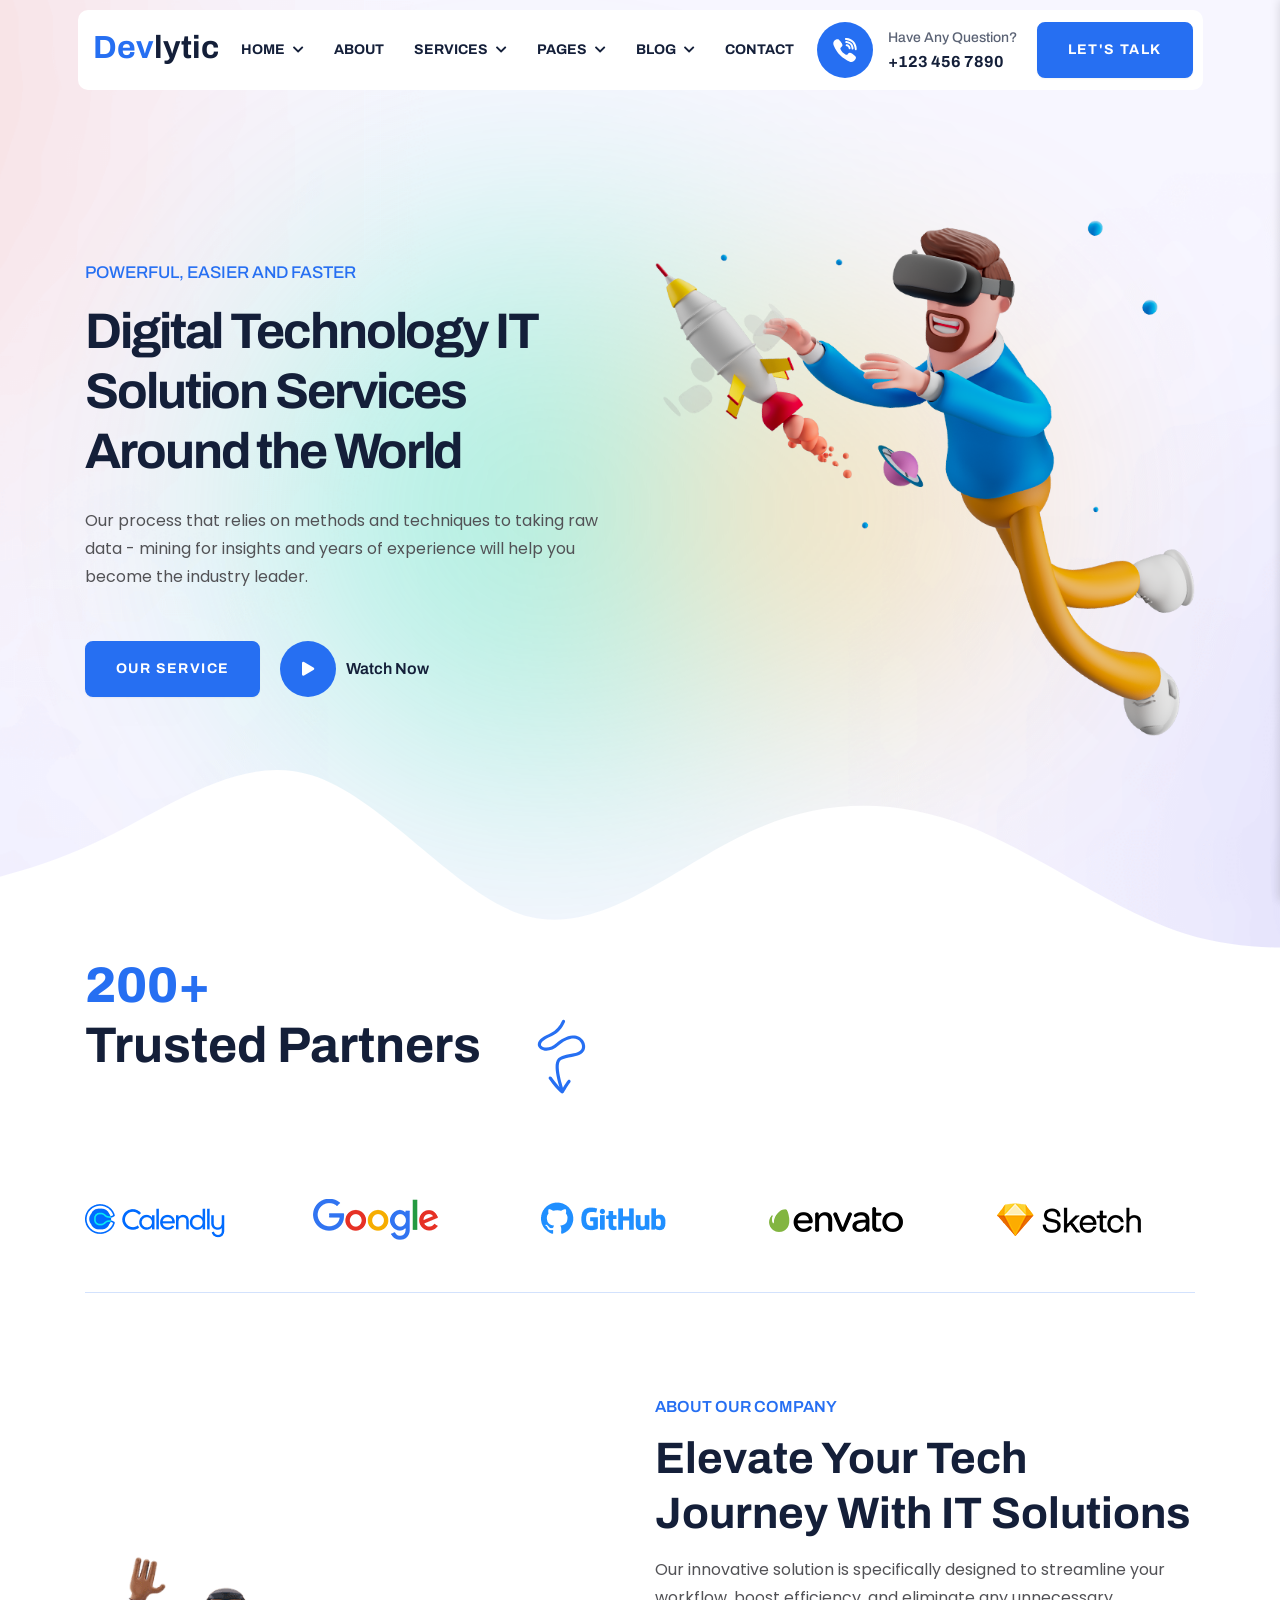
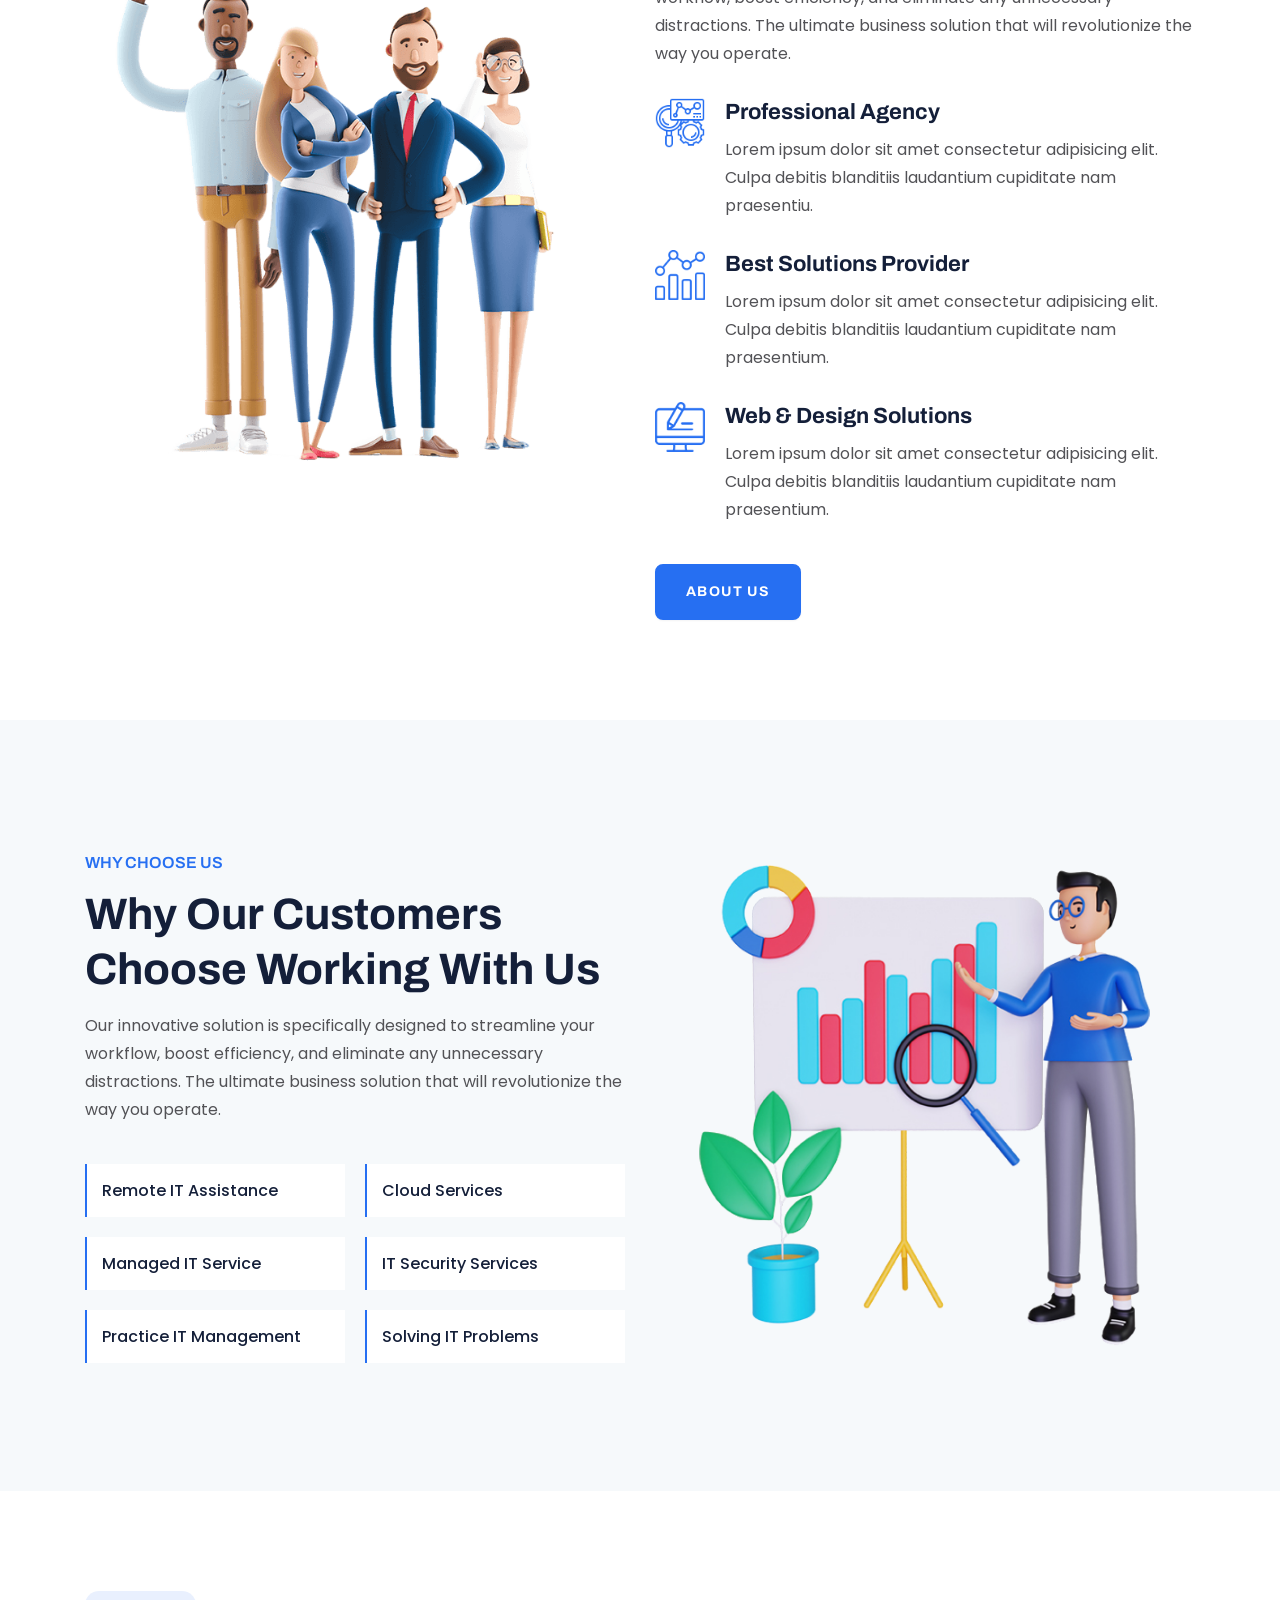
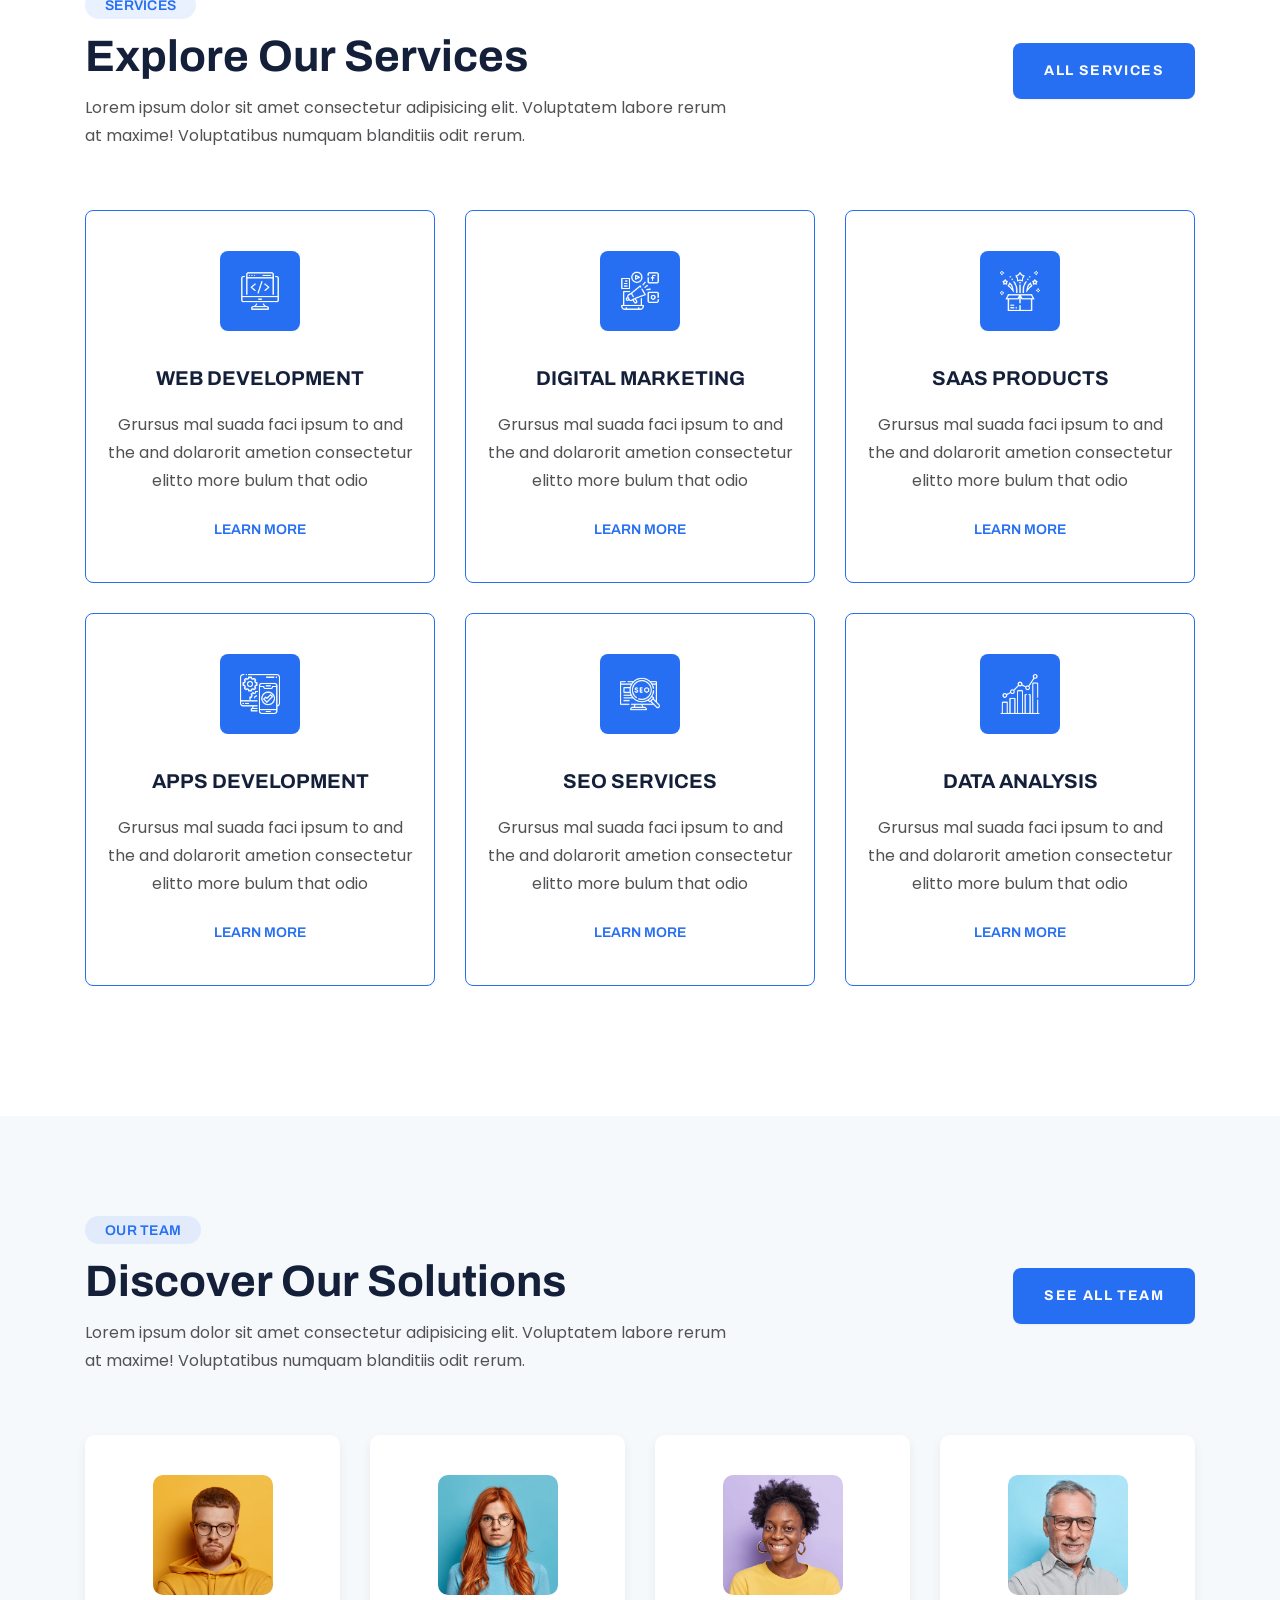
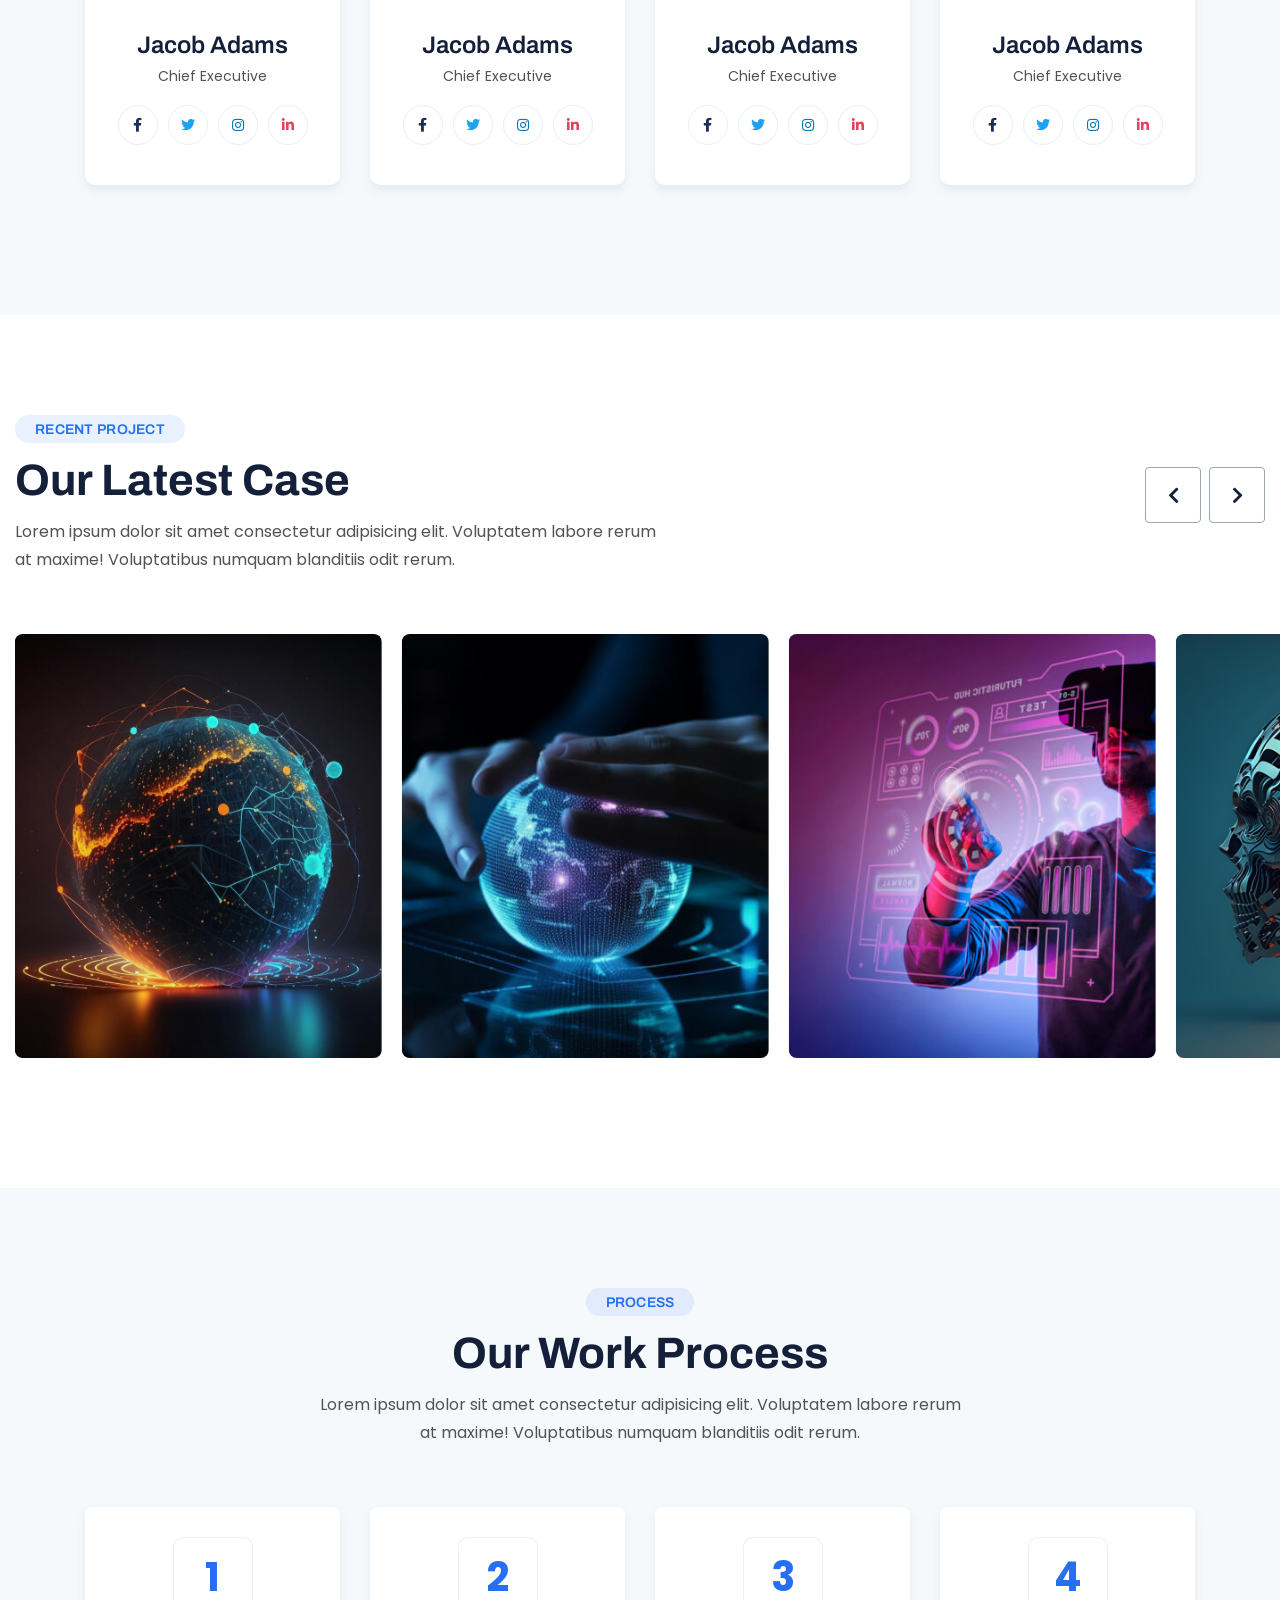
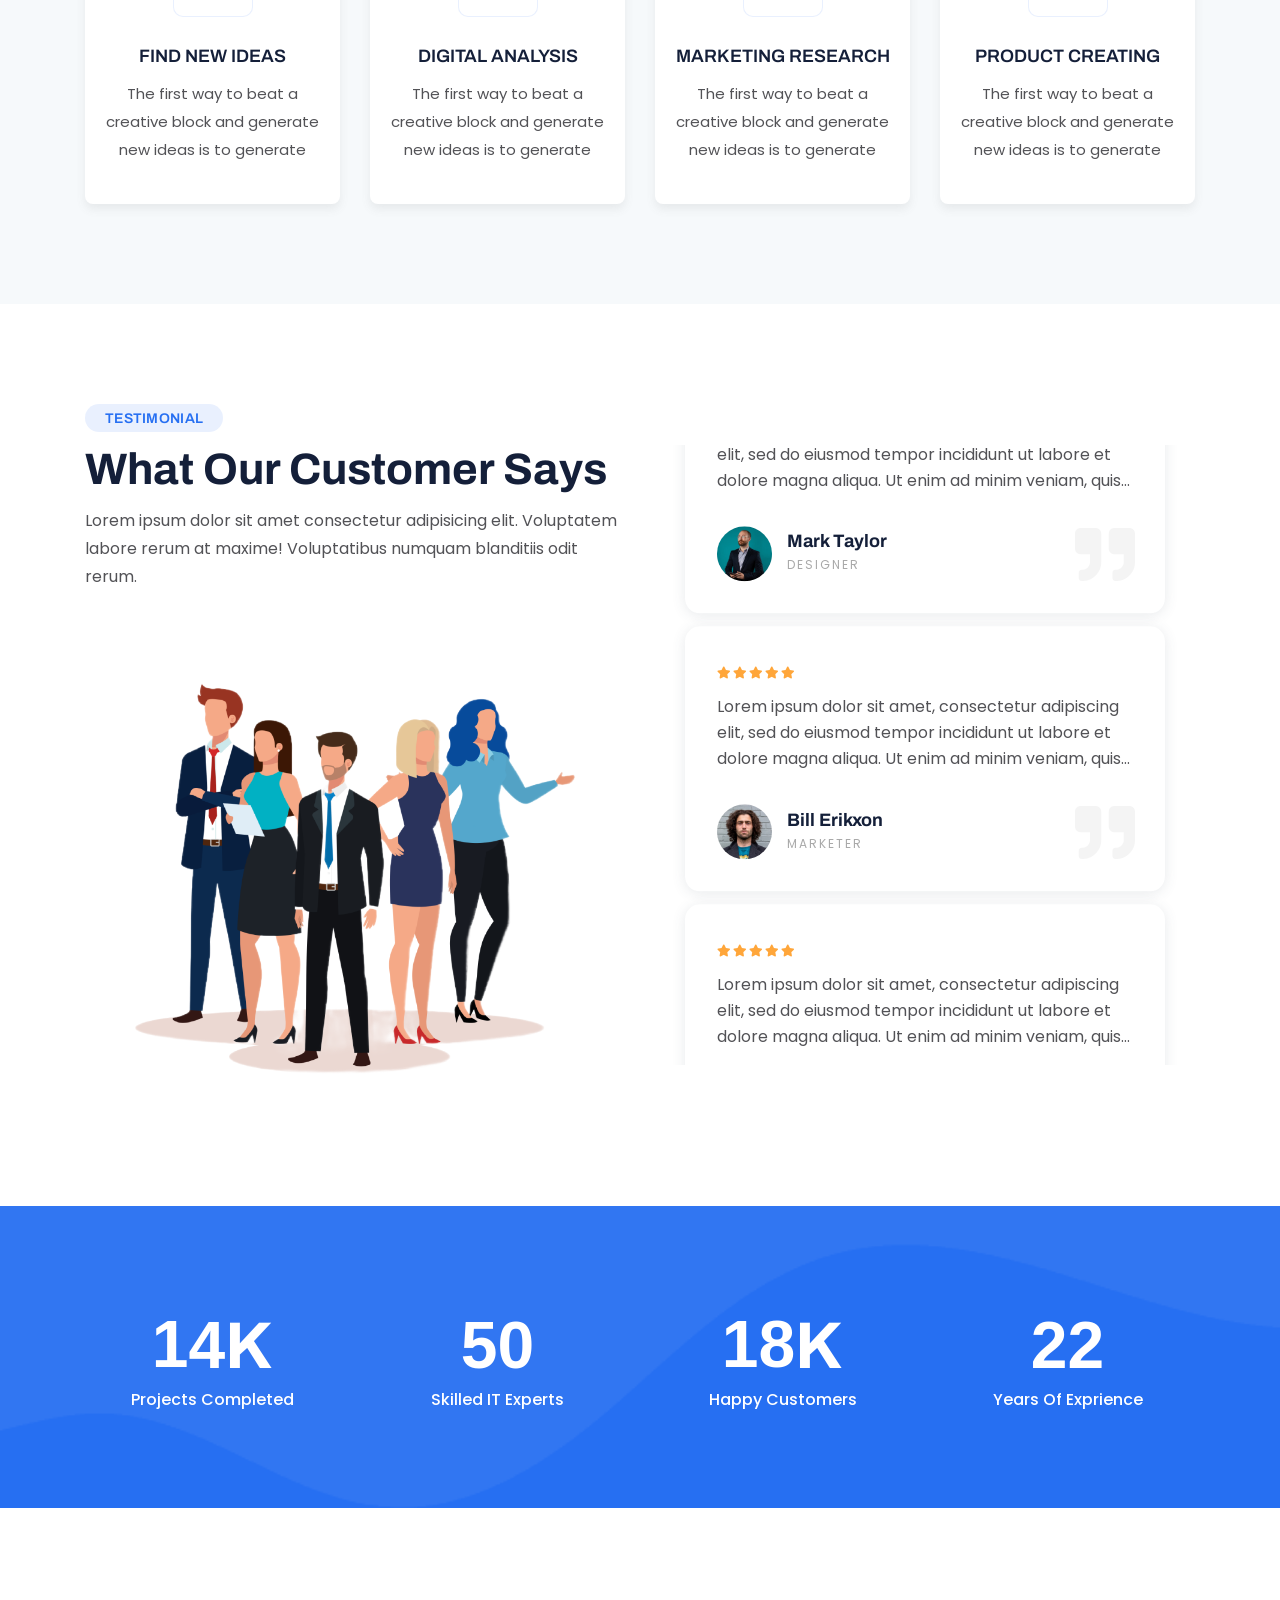
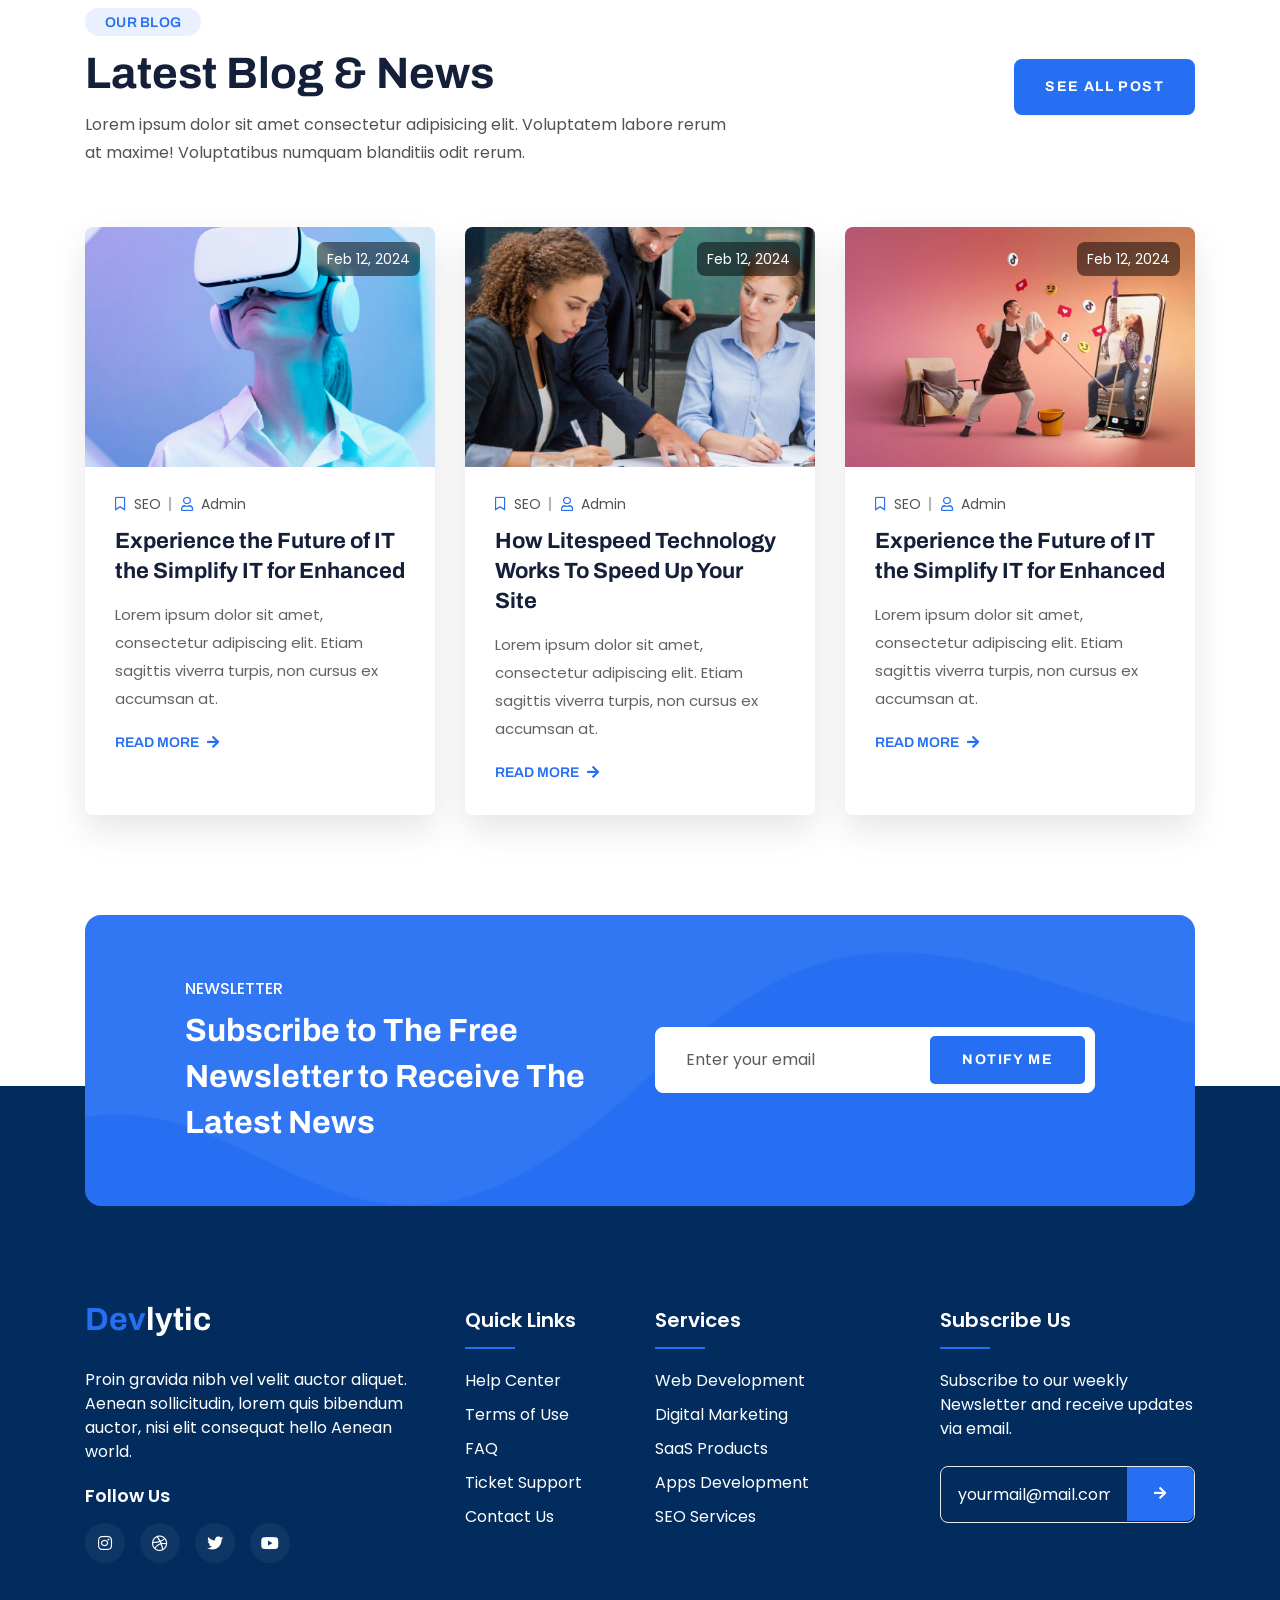
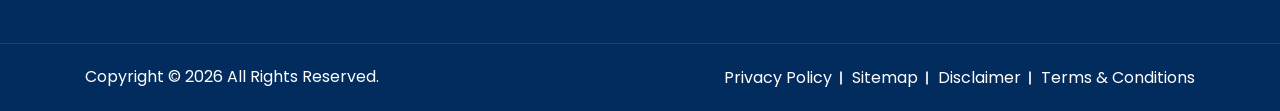
==== commit 4f34093d: "change logo" ====
--- a/index.html
+++ b/index.html
@@ -8,10 +8,10 @@
       name="viewport"
       content="width=device-width, initial-scale=1, shrink-to-fit=no"
     />
-    <title>DevLytics - Technologies</title>
+    <title>DevLytic - Technologies</title>
     <meta
       name="description"
-      content="DevLytics - Technologies"
+      content="DevLytic - Technologies"
     />
     <link
       rel="shortcut icon"
@@ -53,8 +53,7 @@
             <span data-text-preloader="Y" class="letters__loading">Y</span>
             <span data-text-preloader="T" class="letters__loading">T</span>
             <span data-text-preloader="I" class="letters__loading">I</span>
-            <span data-text-preloader="C" class="letters__loading">C</span>
-            <span data-text-preloader="S" class="letters__loading">S</span>
+            <span data-text-preloader="C" class="letters__loading">C</span>            
             <!-- <span data-text-preloader="E" class="letters__loading">E</span>
 						<span data-text-preloader="X" class="letters__loading">X</span>
 						<span data-text-preloader="P" class="letters__loading">P</span>
@@ -75,7 +74,7 @@
     <!-- Toolbar Start -->
     <div class="template__toolbar">
       <div class="toolbar__sidebar">
-        <div class="toolbar__dropdown">
+        <div class="toolbar__dropdown d-none">
           <div class="toolbar__btn">
             <span class="toolbar__icon">
               <i class="fa-solid fa-gear"></i>
@@ -176,7 +175,7 @@
             <div class="header__logo">
               <a href="index.html">
                 <!-- <img src="assets/images/logo/logo.png" alt="logo" /> -->
-                <span>Ex</span>press <span>IT</span>
+                <span>Dev</span>lytic </a>
               </a>
             </div>
             <!-- Header Logo End -->
@@ -1532,7 +1531,7 @@
                 <div class="logo">
                   <a href="index.html">
                     <!-- <img src="assets/images/logo/logo-white.png" alt="logo" /> -->
-                    <span>Ex</span>press <span>IT</span>
+                    <span>Dev</span>lytic </a>
                   </a>
                 </div>
                 <p>
@@ -1653,7 +1652,8 @@
             <div class="brand__logo">
               <a href="index.html"
                 ><!-- <img src="assets/images/logo/logo.png" alt="logo" /> -->
-                <span>Ex</span>press <span>IT</span></a
+                <span>Dev</span>lytic </a>
+                <!-- <span>DeEx</span>lytic <span>Technologies</span></a -->
               >
             </div>
             <!-- Close -->
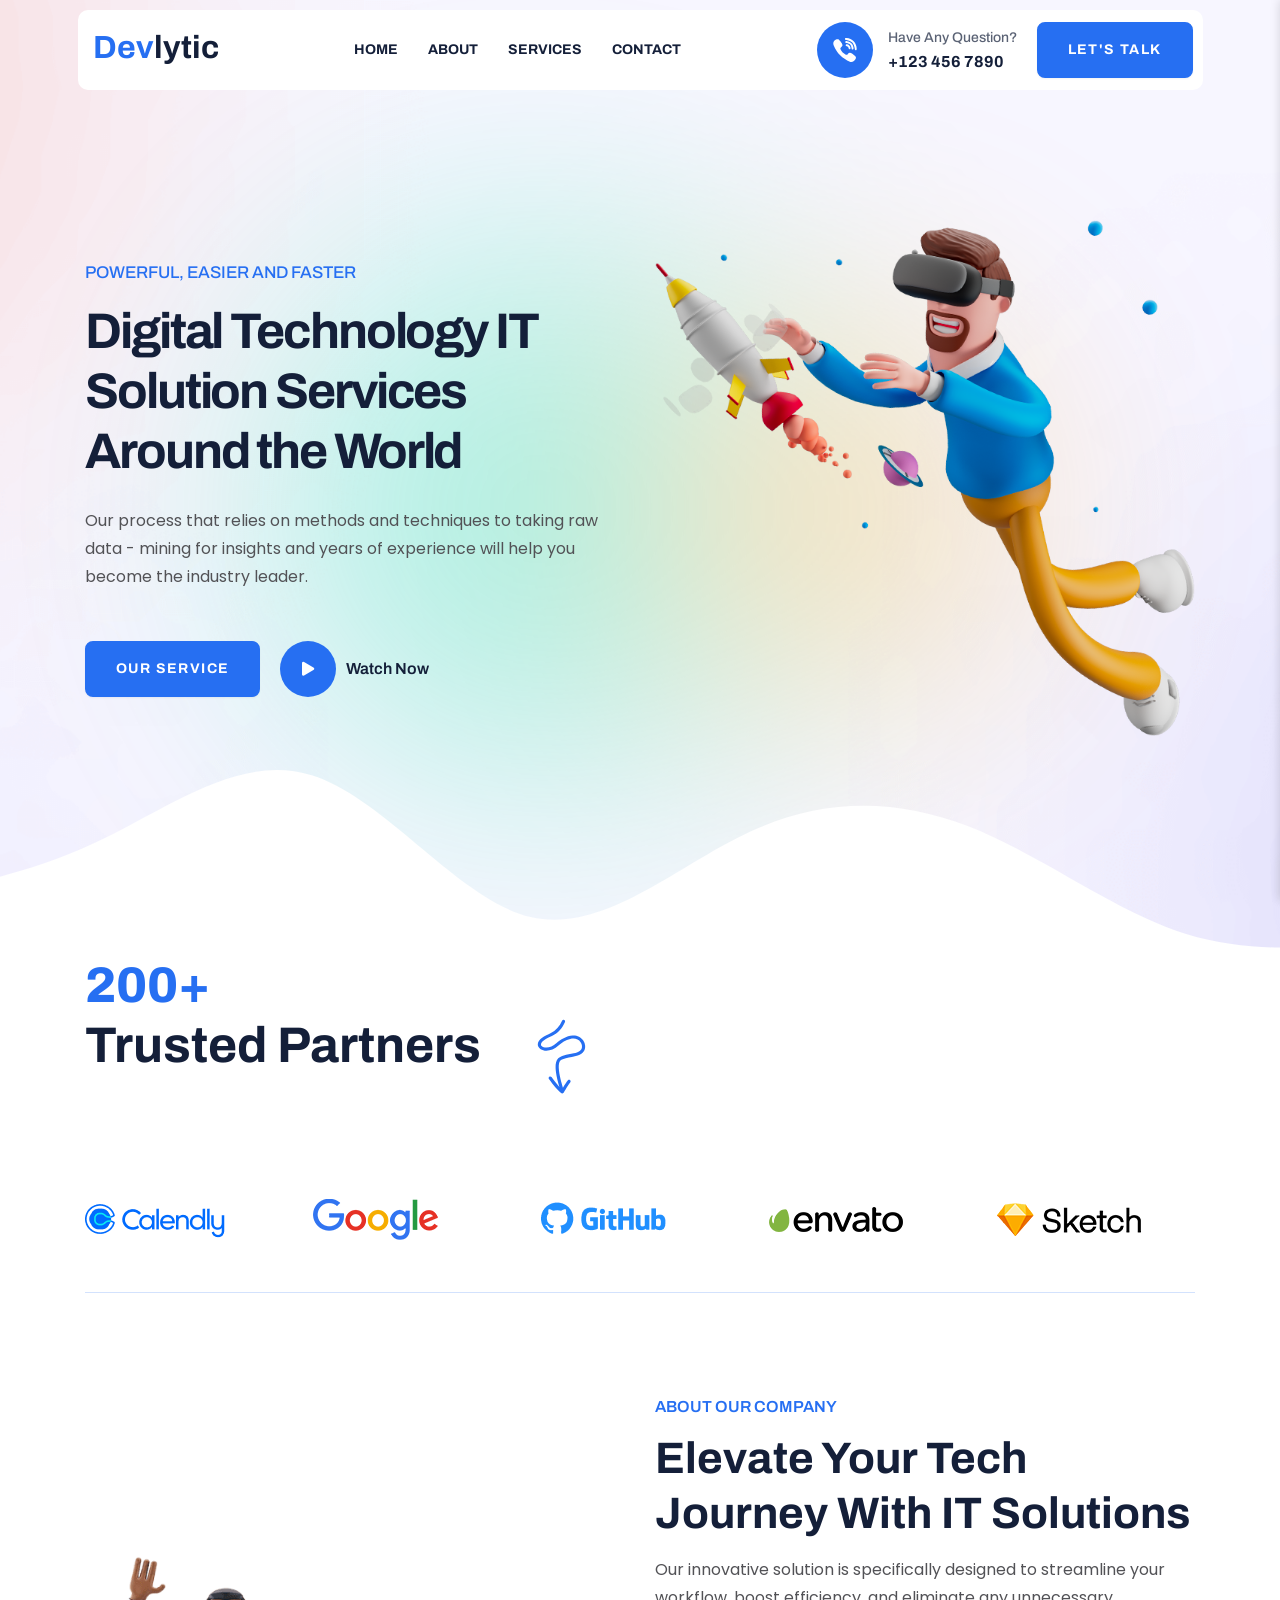
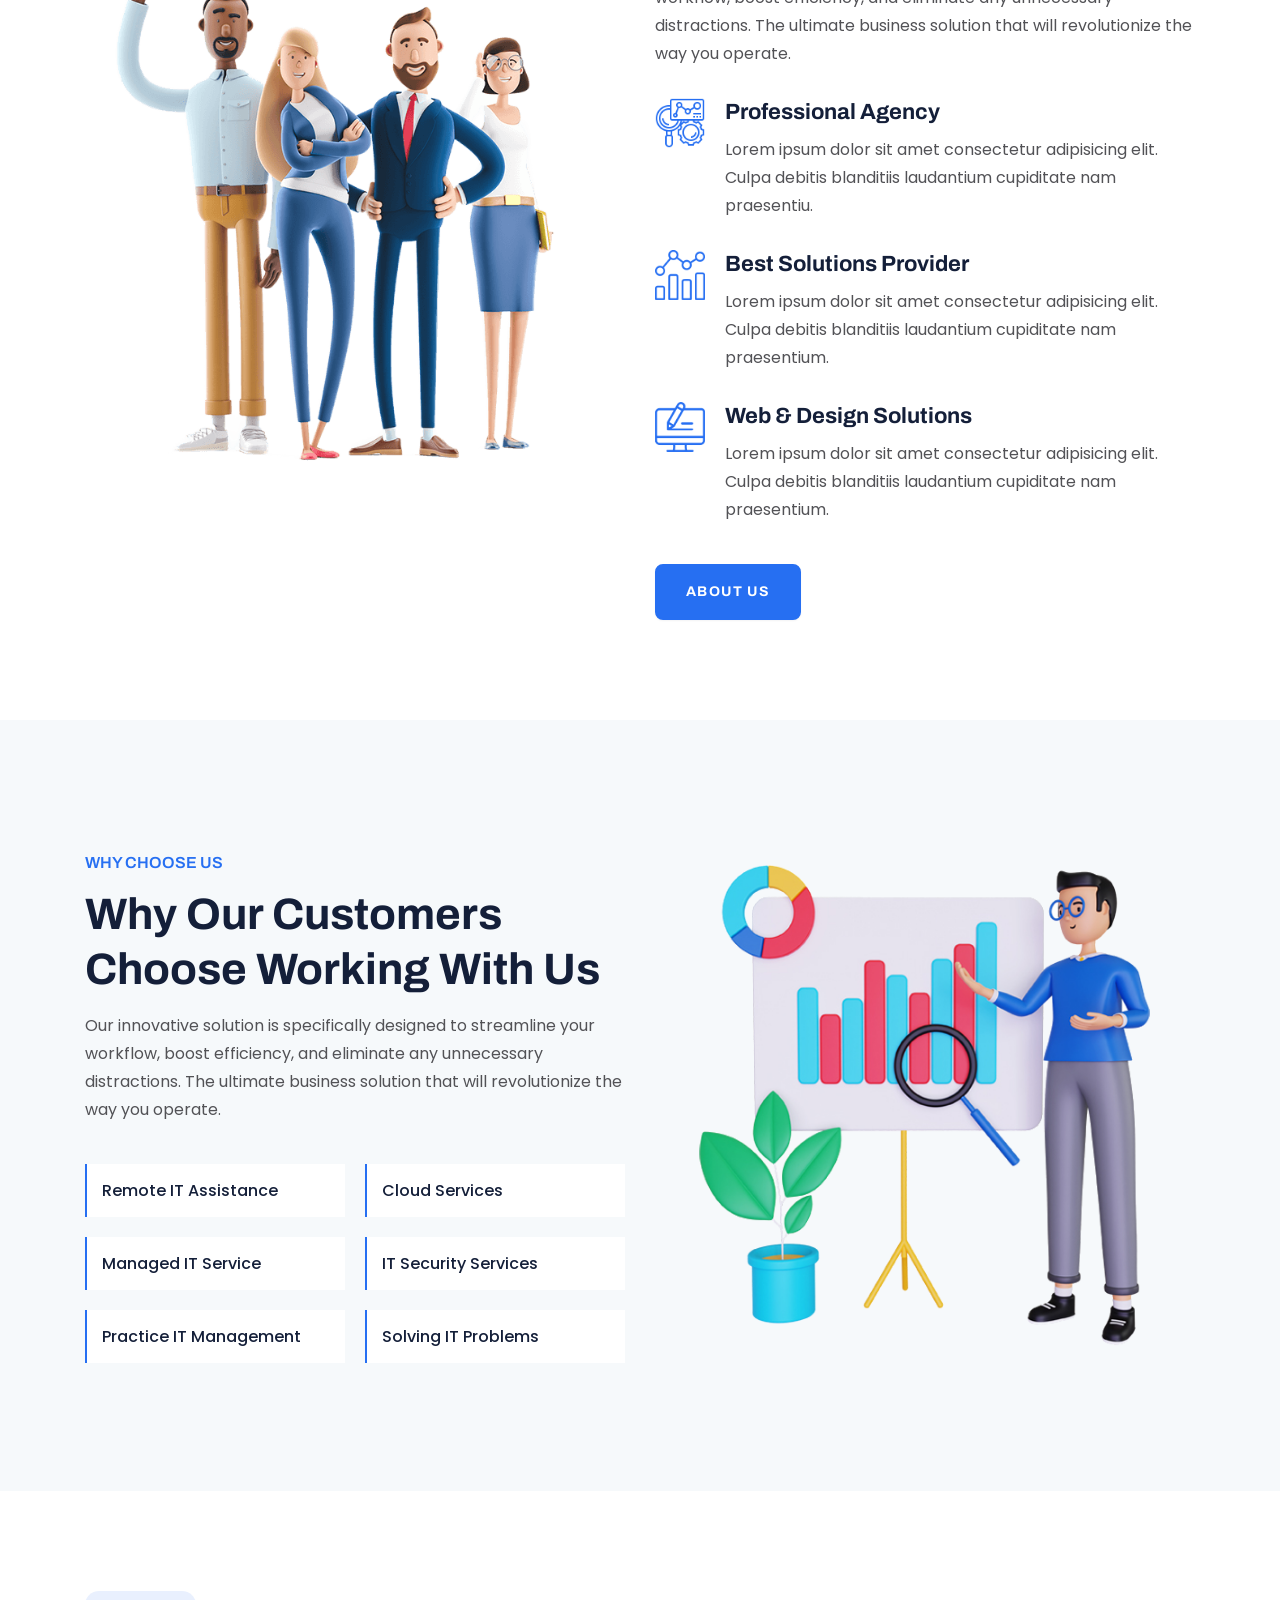
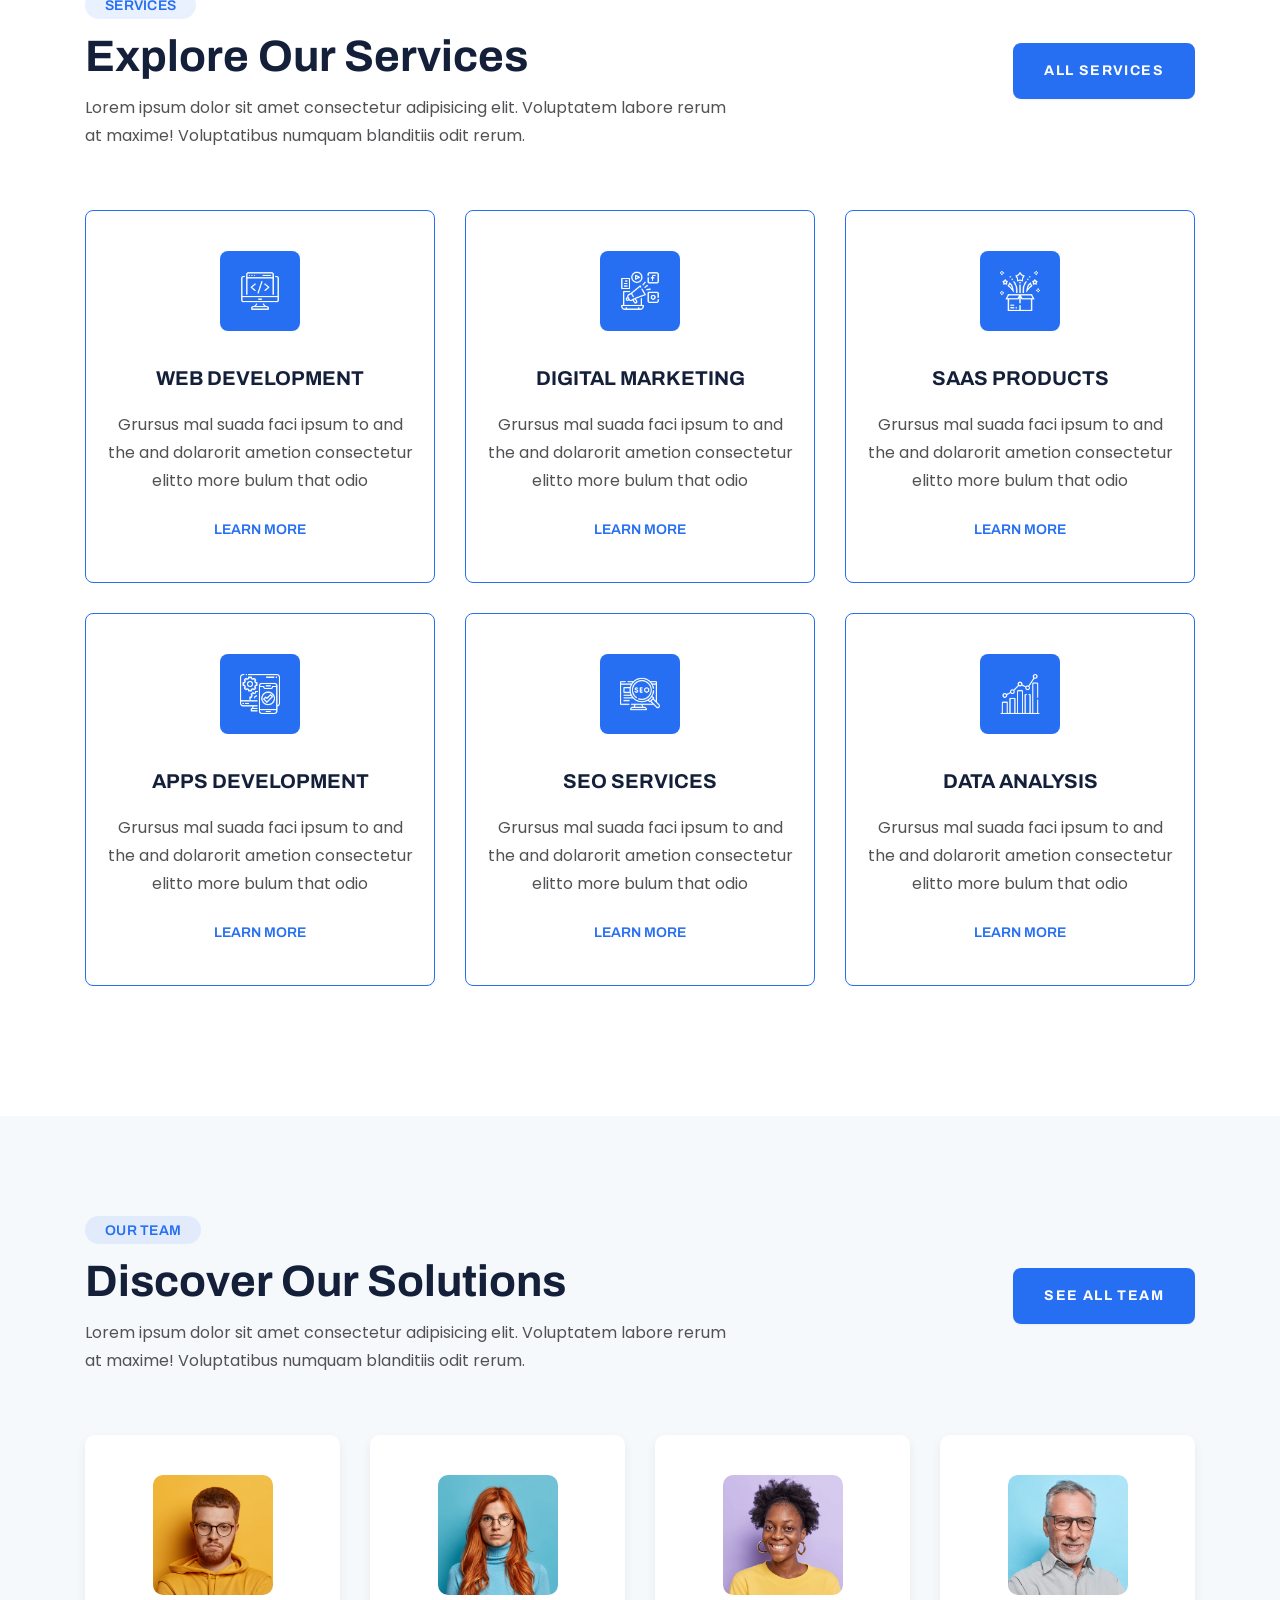
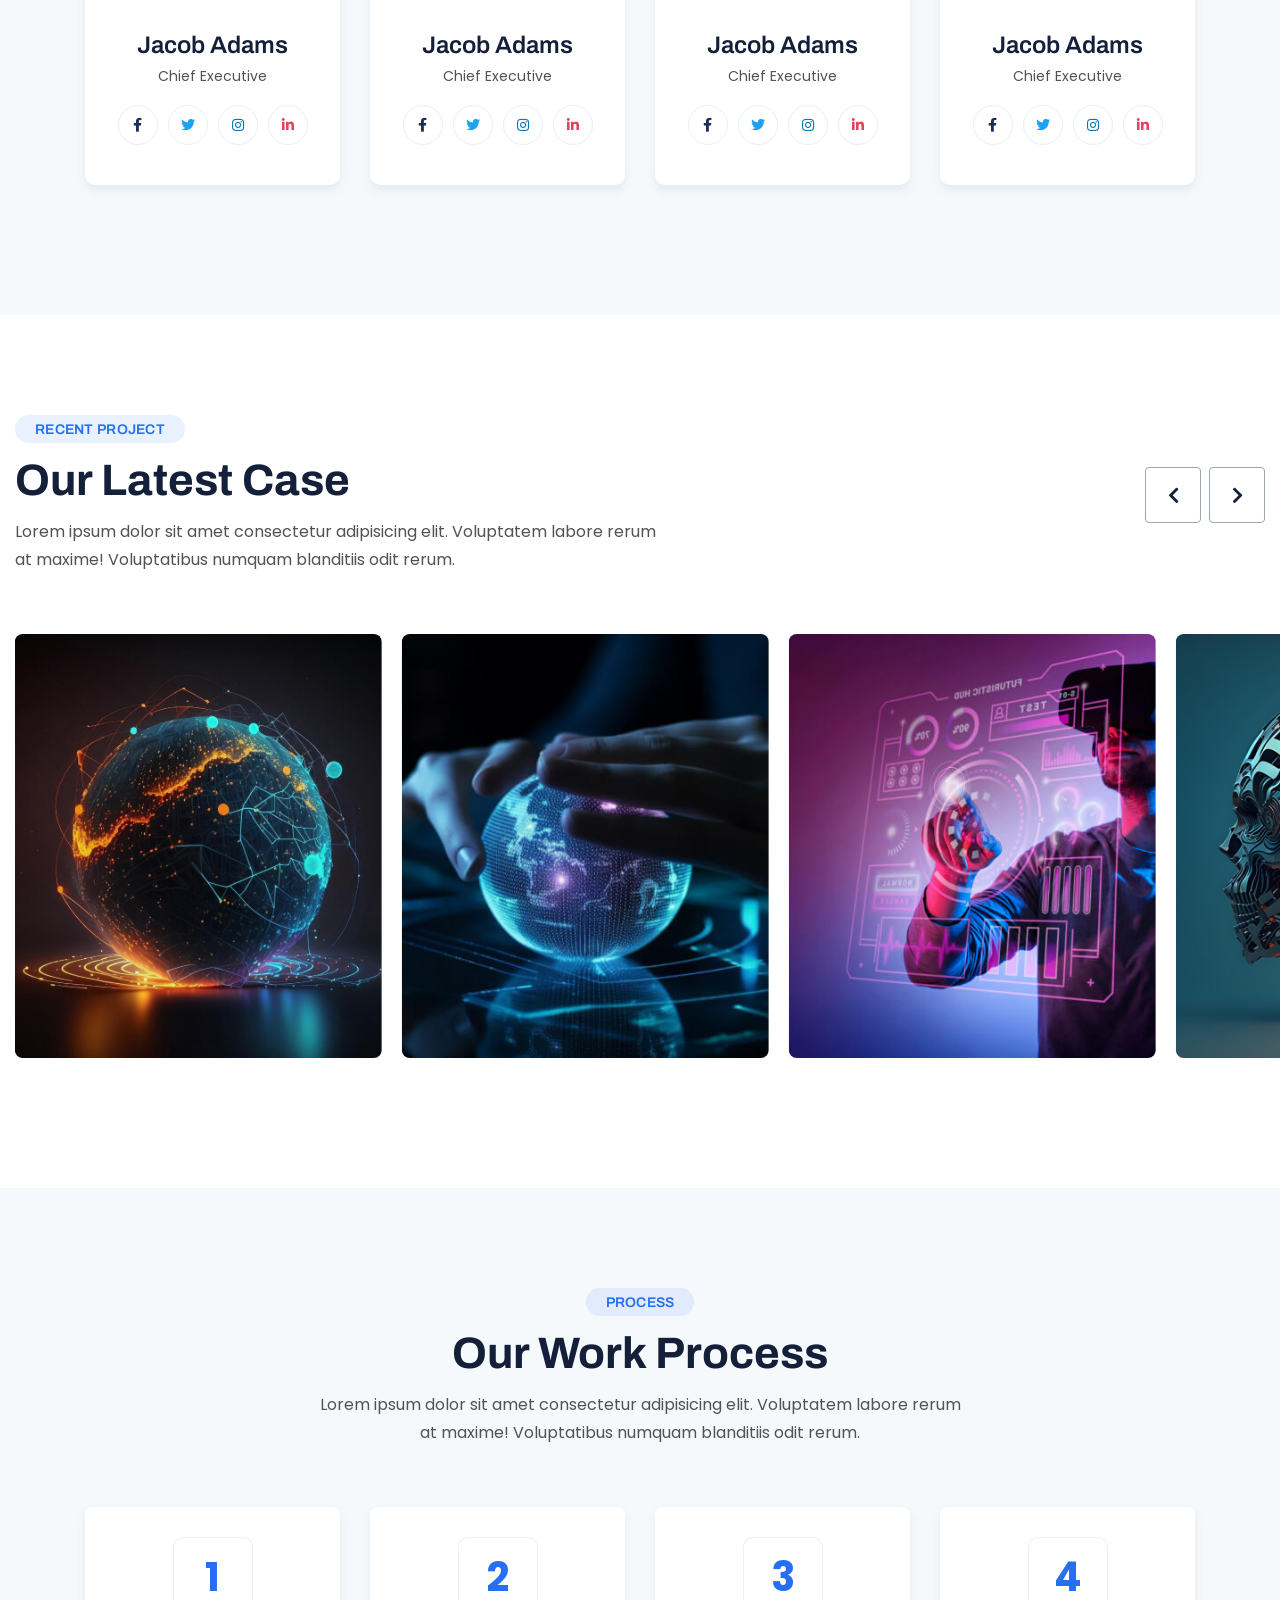
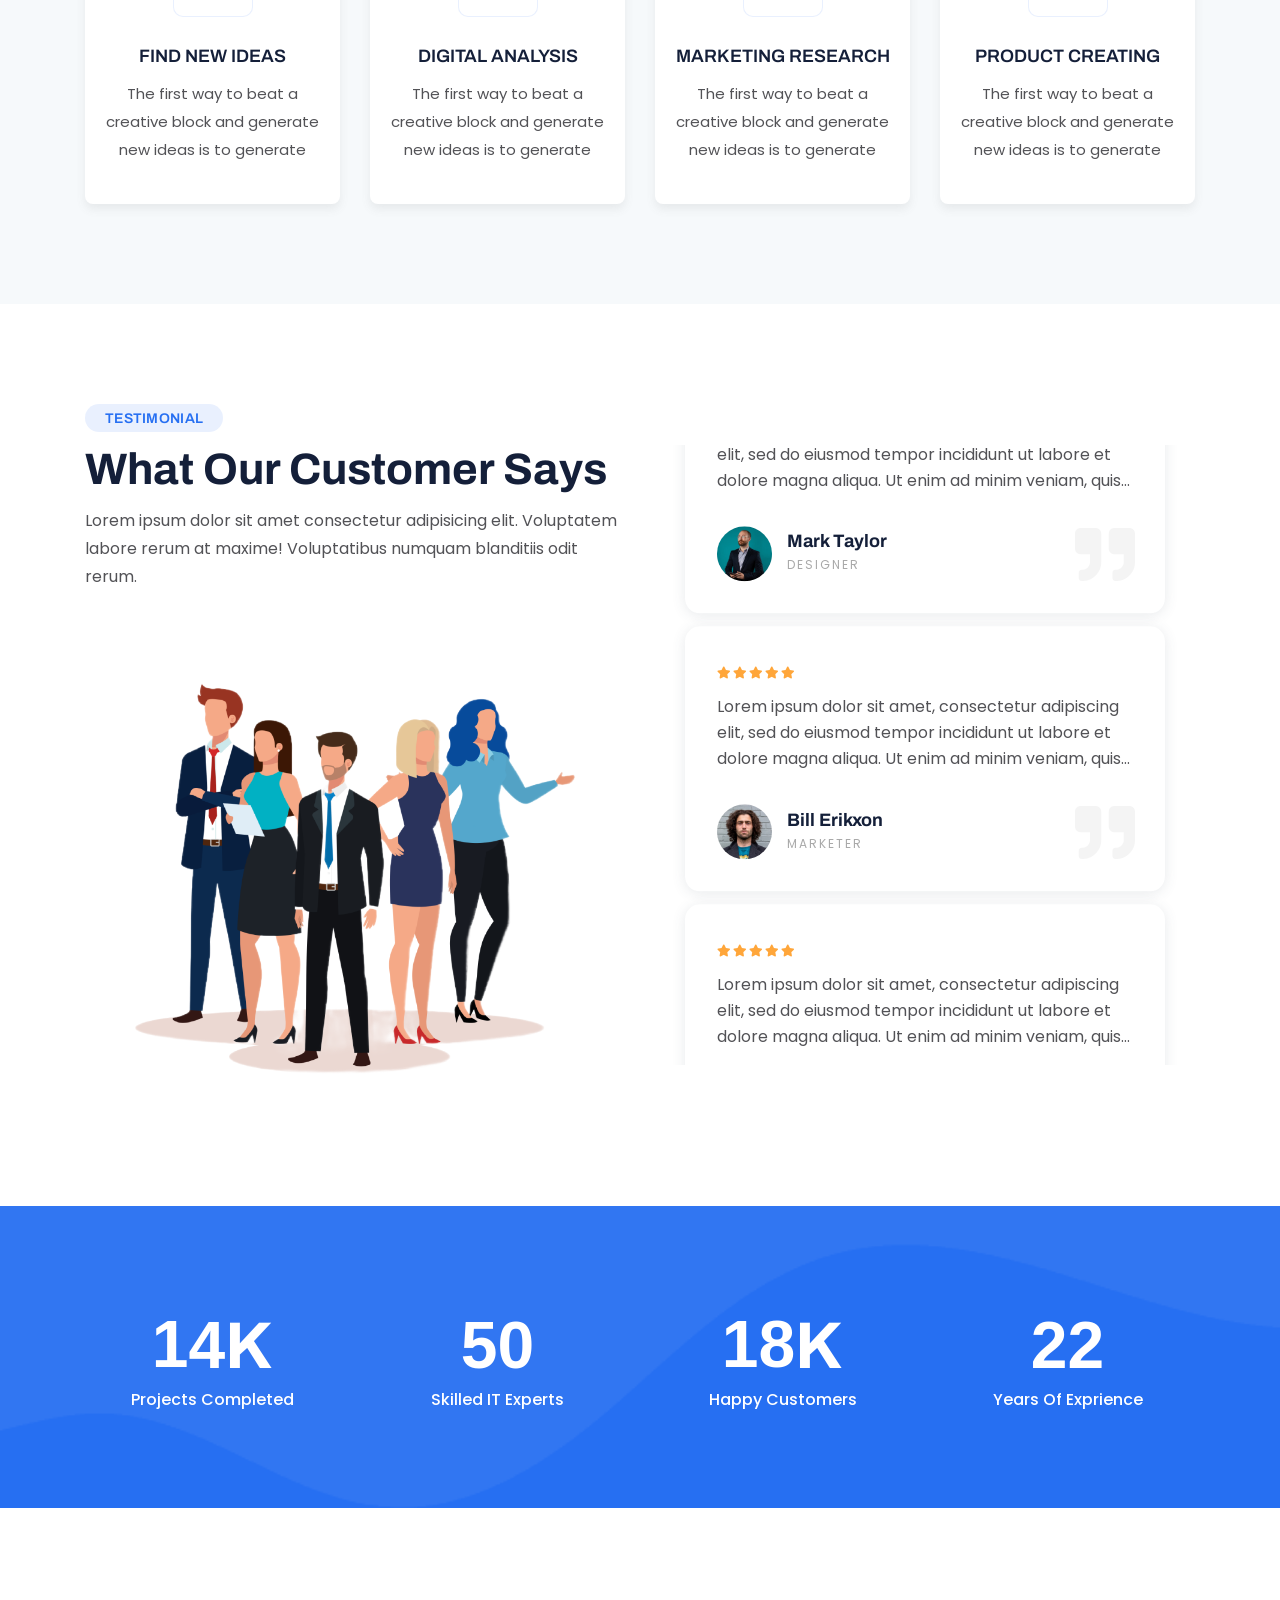
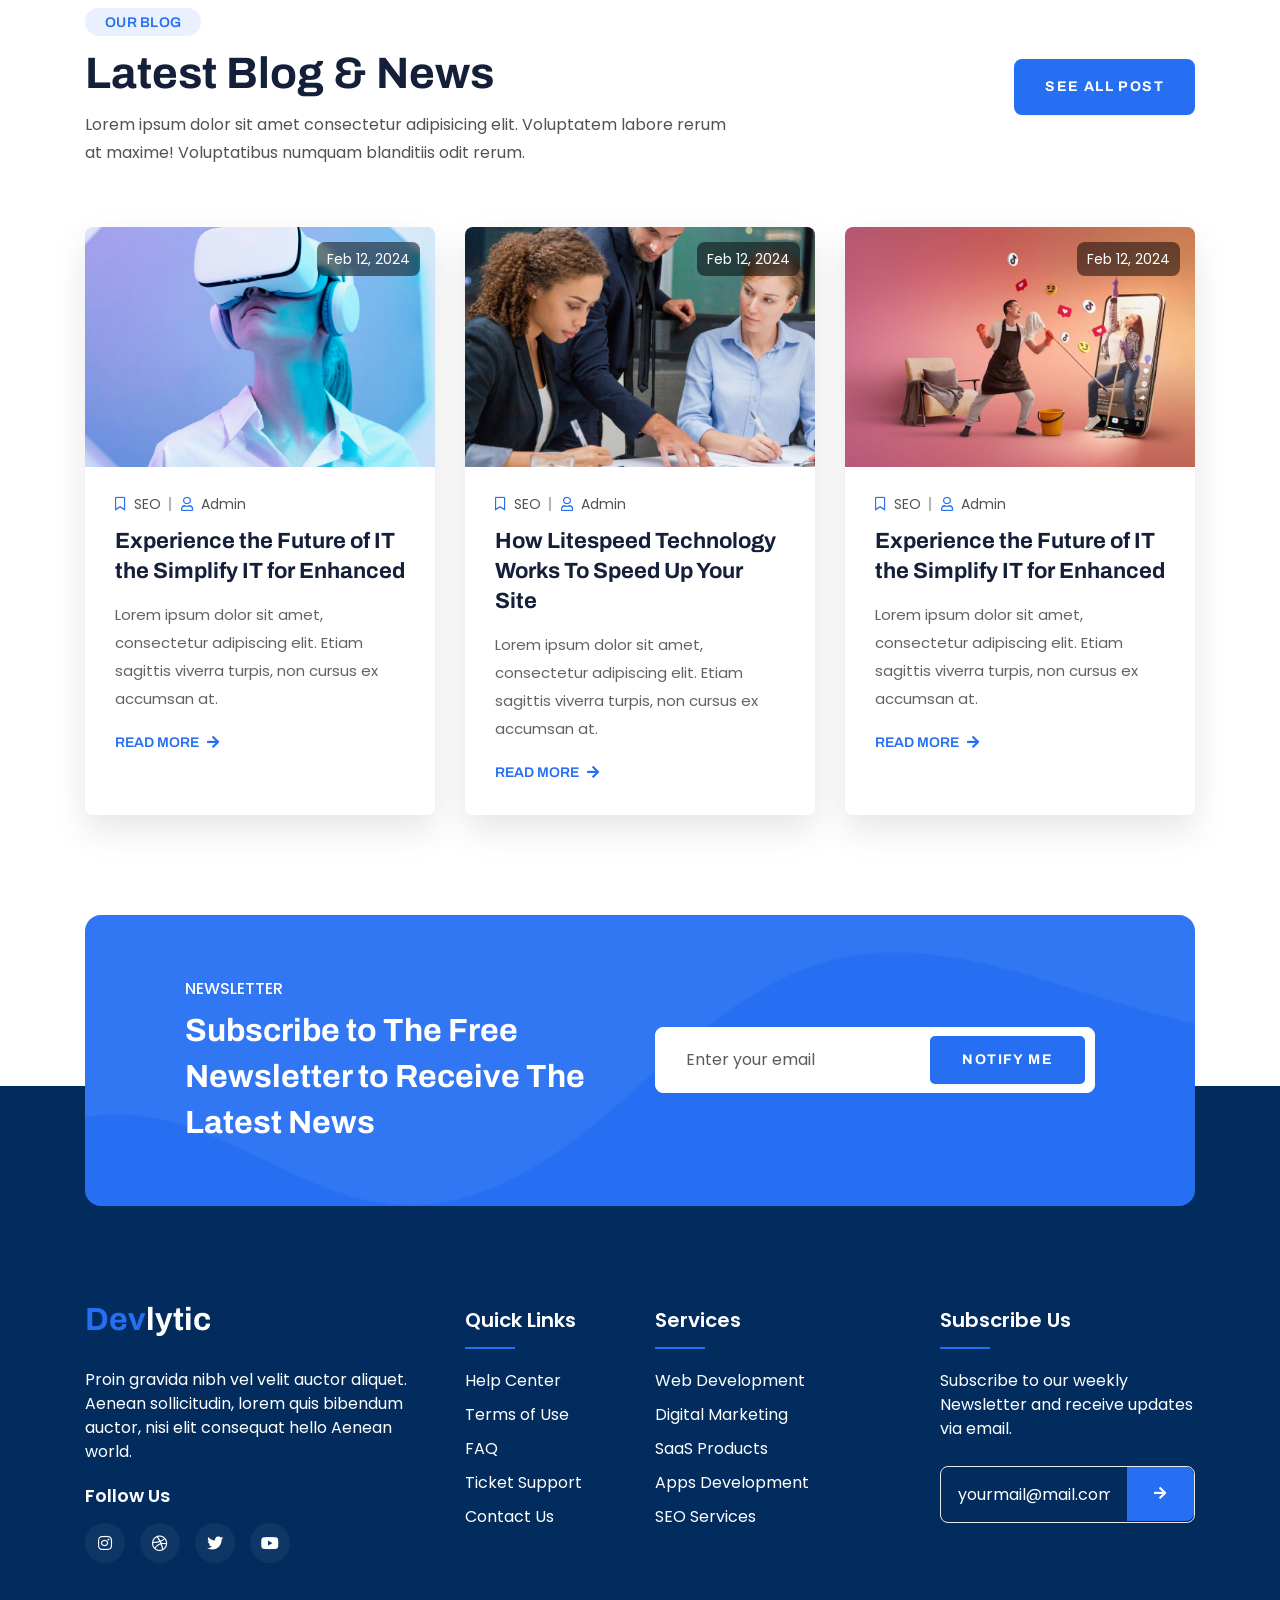
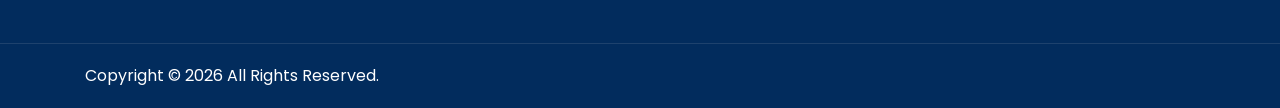
==== commit 9a12527e: "update header menu" ====
--- a/index.html
+++ b/index.html
@@ -8,14 +8,14 @@
       name="viewport"
       content="width=device-width, initial-scale=1, shrink-to-fit=no"
     />
-    <title>DevLytic - Technologies</title>
+    <title>Devlytic - Technologies</title>
     <meta
       name="description"
-      content="DevLytic - Technologies"
+      content="Devlytic - Technologies"
     />
     <link
       rel="shortcut icon"
-      href="assets/images/logo/favicon.png"
+      href="assets/images/logo/favicon.ico"
       type="image/f-icon"
     />
 
@@ -182,40 +182,13 @@
             <!-- Header Menu Start -->
             <div class="header__menu">
               <ul class="main__menu">
-                <li class="has__dropdown">
-                  <a href="#">Home</a>
-                  <ul class="sub__menu">
-                    <li><a href="index.html">Home One</a></li>
-                    <li><a href="index-2.html">Home Two</a></li>
-                    <li><a href="index-3.html">Home Three</a></li>
-                  </ul>
+                <li>
+                  <a href="index.html">Home</a>                 
                 </li>
                 <li><a href="about.html">about</a></li>
-                <li class="has__dropdown">
-                  <a href="#">Services</a>
-                  <ul class="sub__menu">
-                    <li><a href="service.html">service</a></li>
-                    <li><a href="service-details.html">service details</a></li>
-                  </ul>
-                </li>
-                <li class="has__dropdown">
-                  <a href="#">Pages</a>
-                  <ul class="sub__menu">
-                    <li><a href="team.html">Team</a></li>
-                    <li><a href="project.html">Project</a></li>
-                    <li><a href="project-details.html">Project details</a></li>
-                    <li><a href="faq.html">FAQ</a></li>
-                    <li><a href="pricing.html">Pricing</a></li>
-                    <li><a href="404.html">404 Page</a></li>
-                  </ul>
-                </li>
-                <li class="has__dropdown">
-                  <a href="#">Blog</a>
-                  <ul class="sub__menu">
-                    <li><a href="blog.html">Blog</a></li>
-                    <li><a href="blog-single.html">Blog details</a></li>
-                  </ul>
-                </li>
+                <li>
+                  <a href="service.html">Services</a>                  
+                </li>                               
                 <li><a href="contact.html">contact</a></li>
               </ul>
             </div>
@@ -1630,12 +1603,12 @@
                     All rights reserved.
                   </p>
                 </div>
-                <div class="link">
+                <!-- <div class="link">
                   <a href="#">Privacy Policy</a>
                   <a href="#">Sitemap</a>
                   <a href="#">Disclaimer</a>
                   <a href="#">Terms &amp; Conditions</a>
-                </div>
+                </div> -->
               </div>
             </div>
           </div>
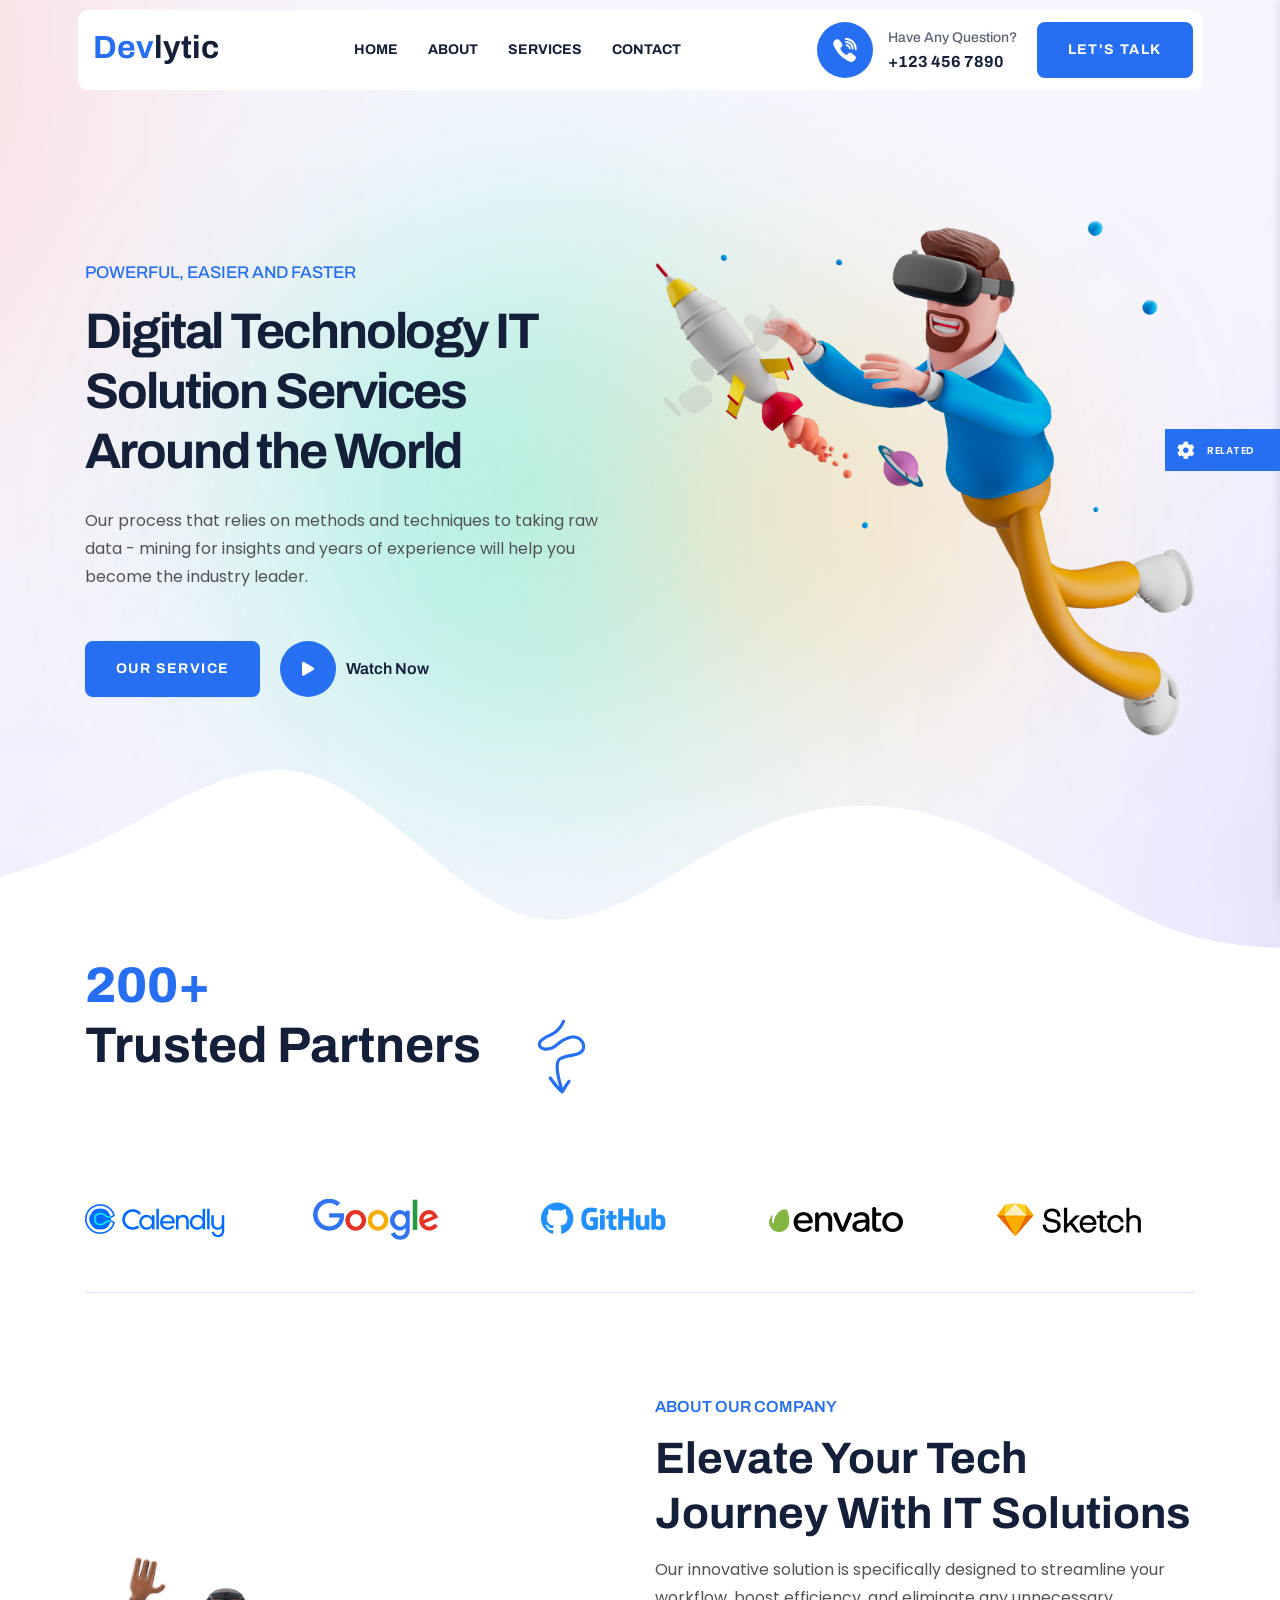
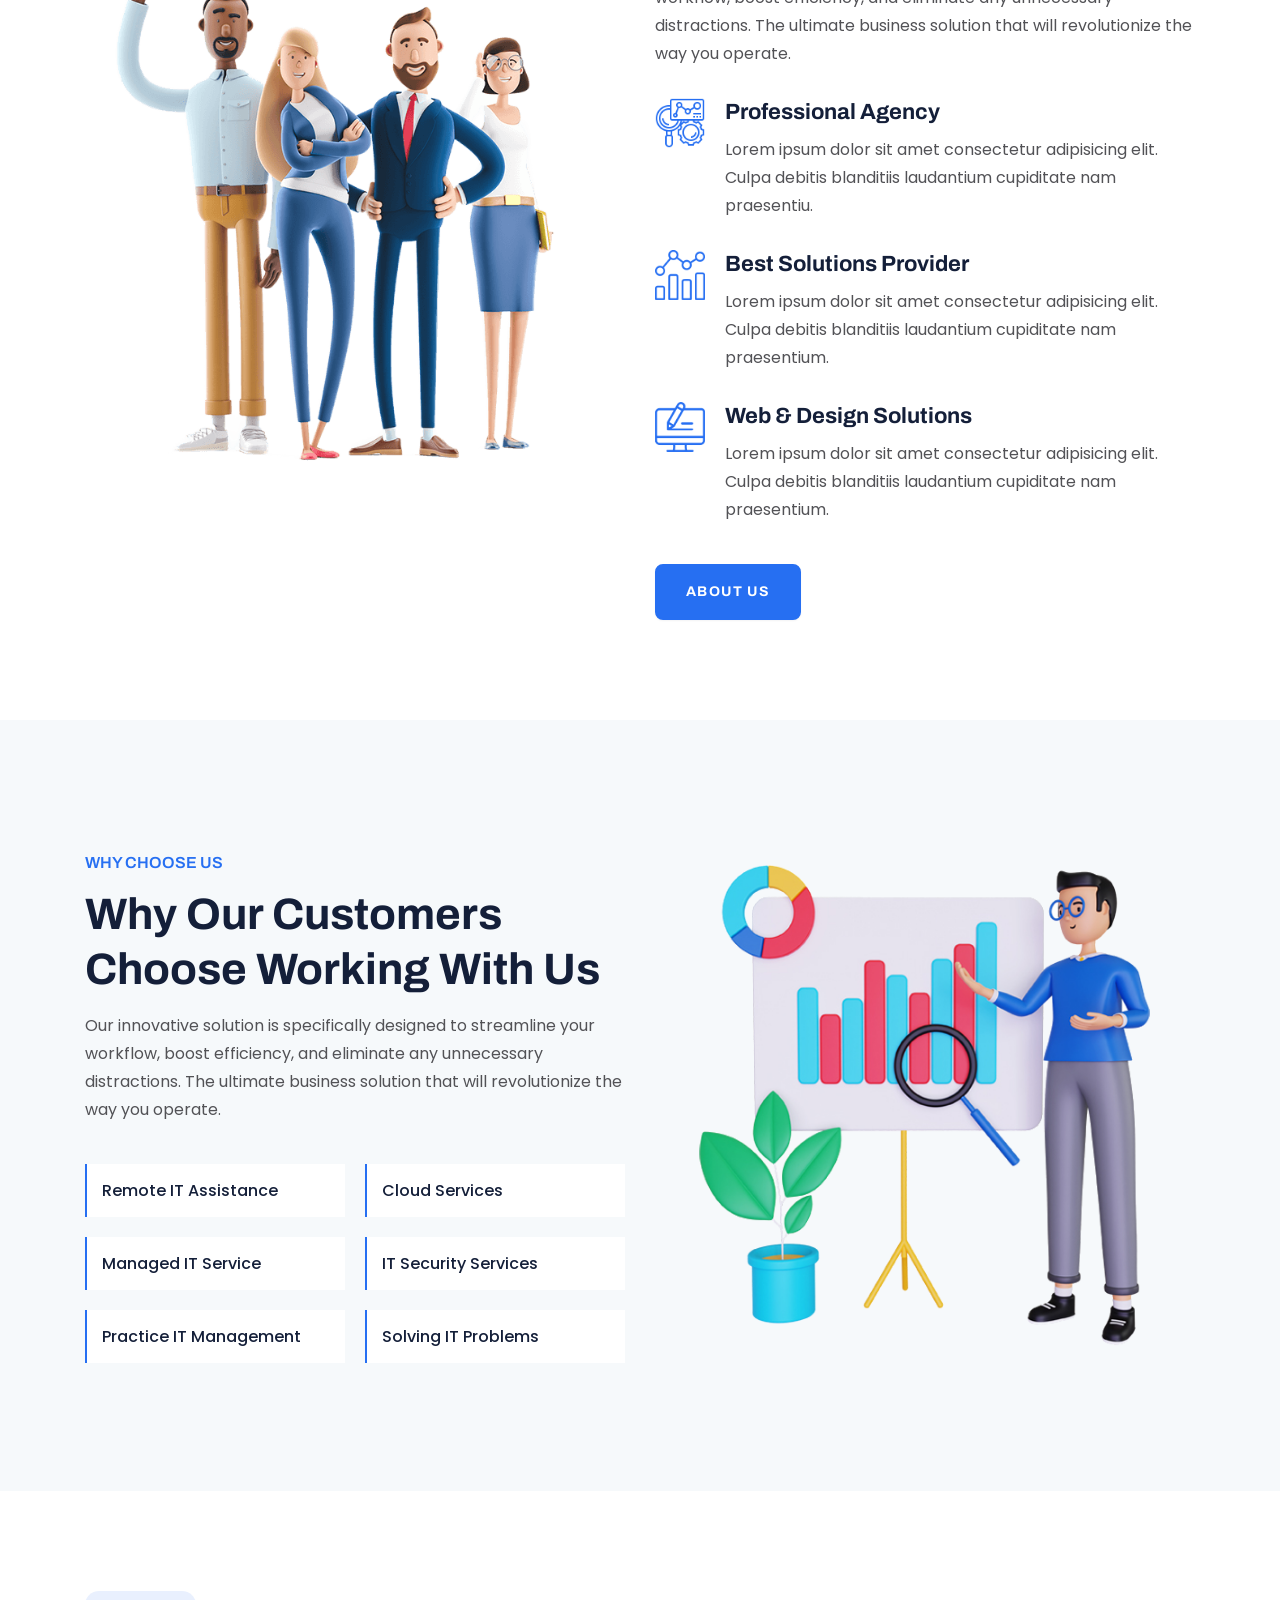
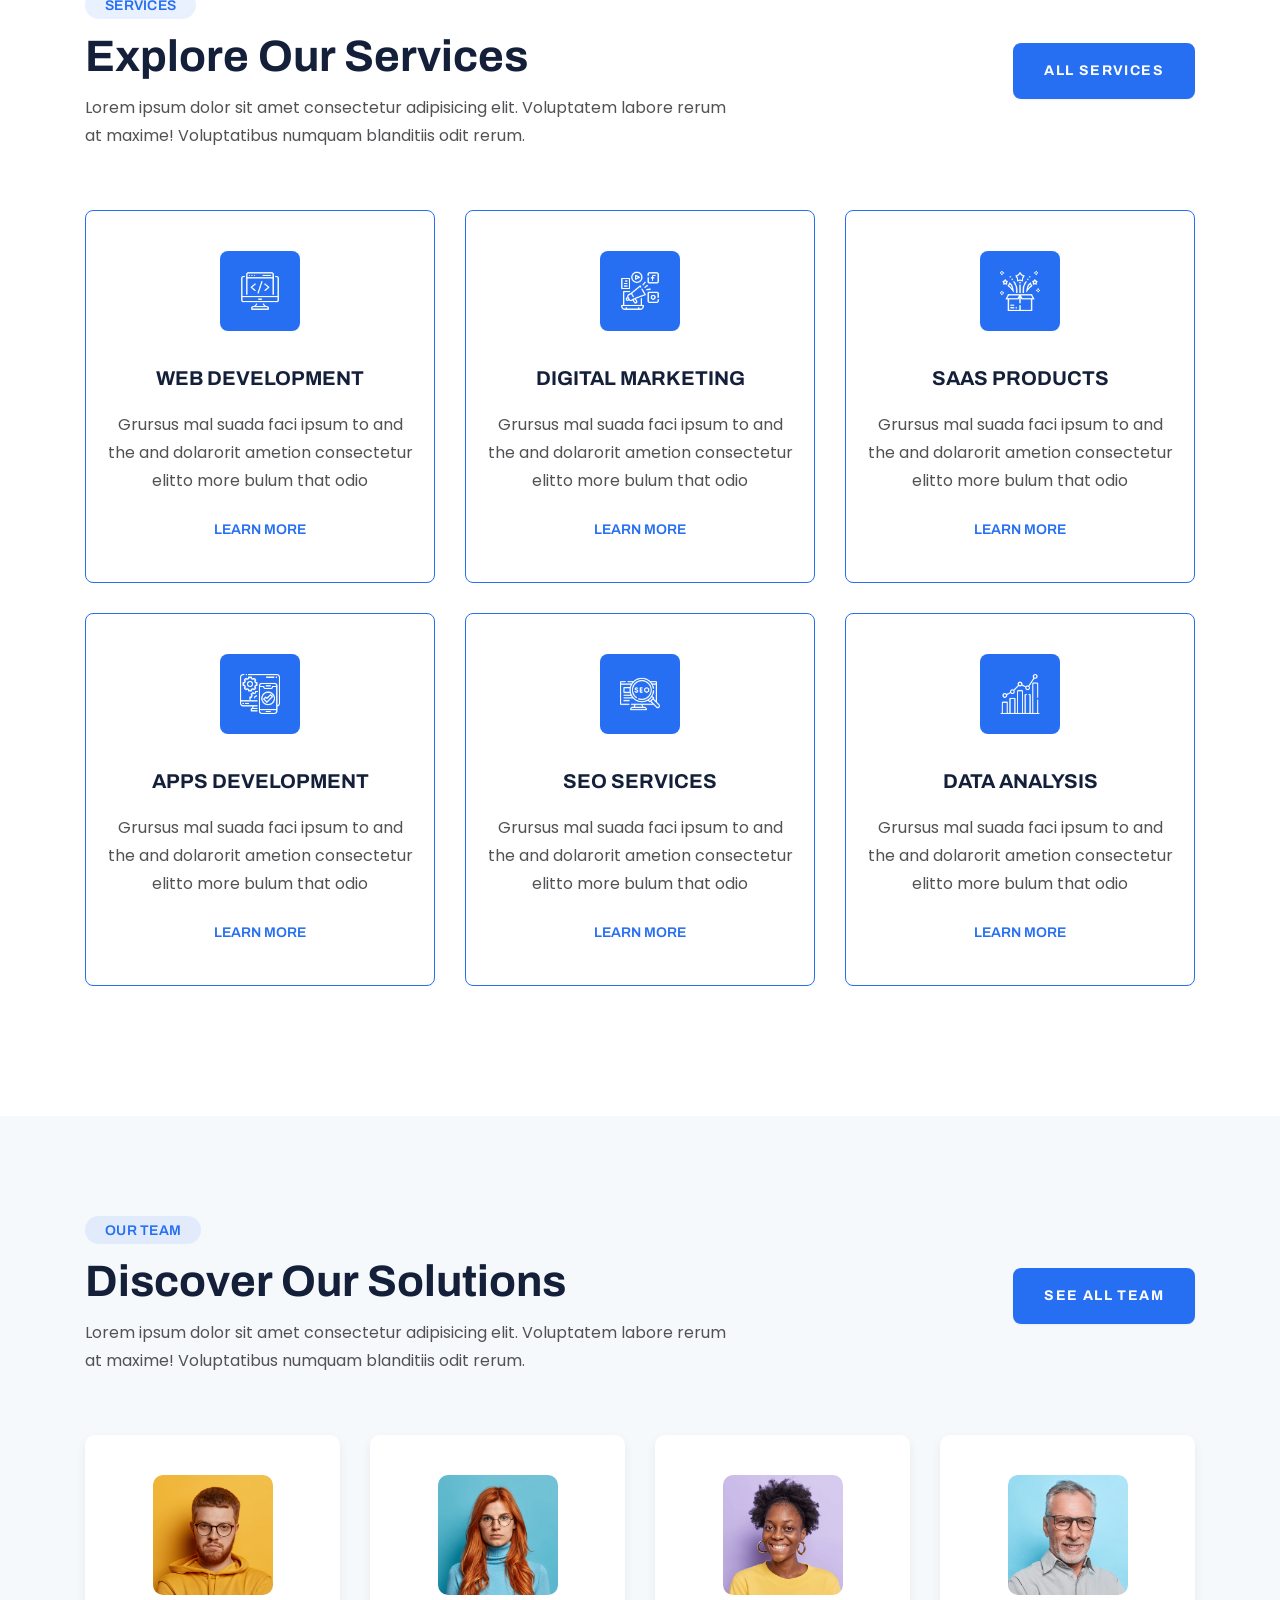
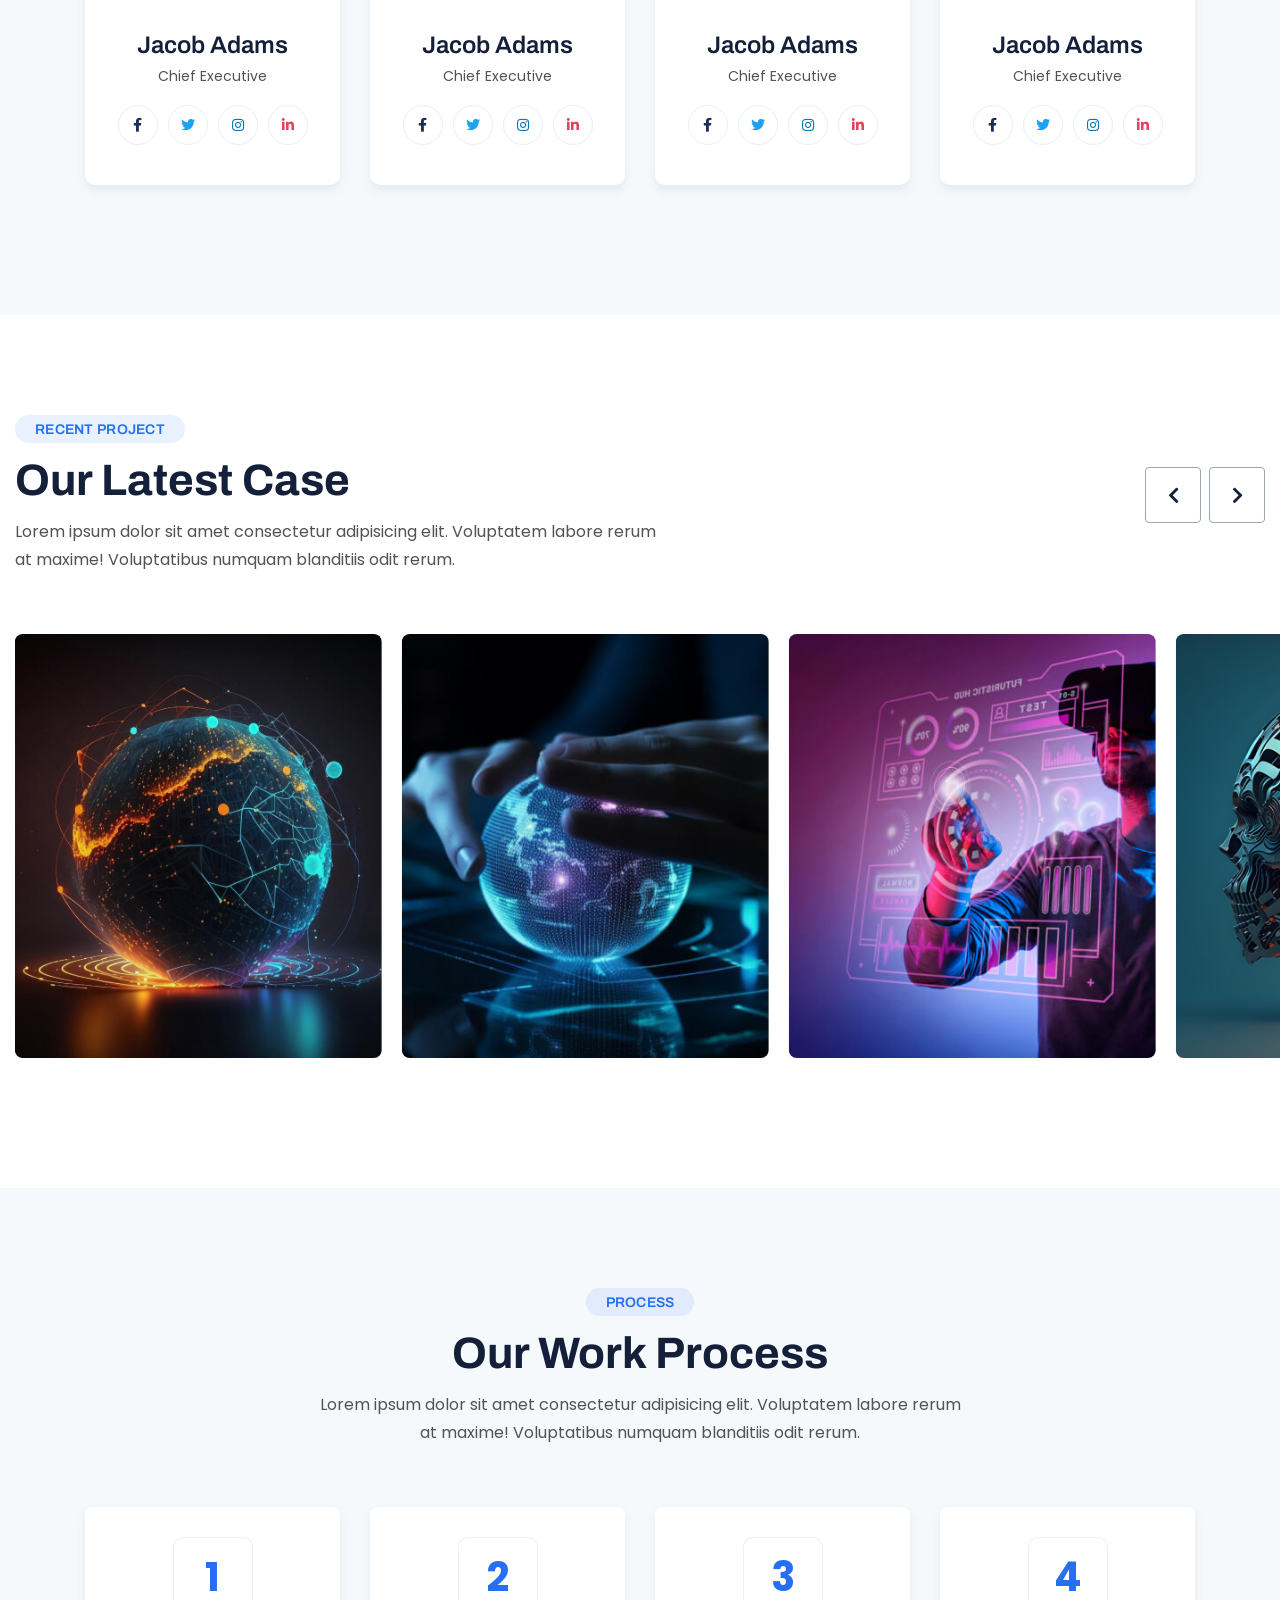
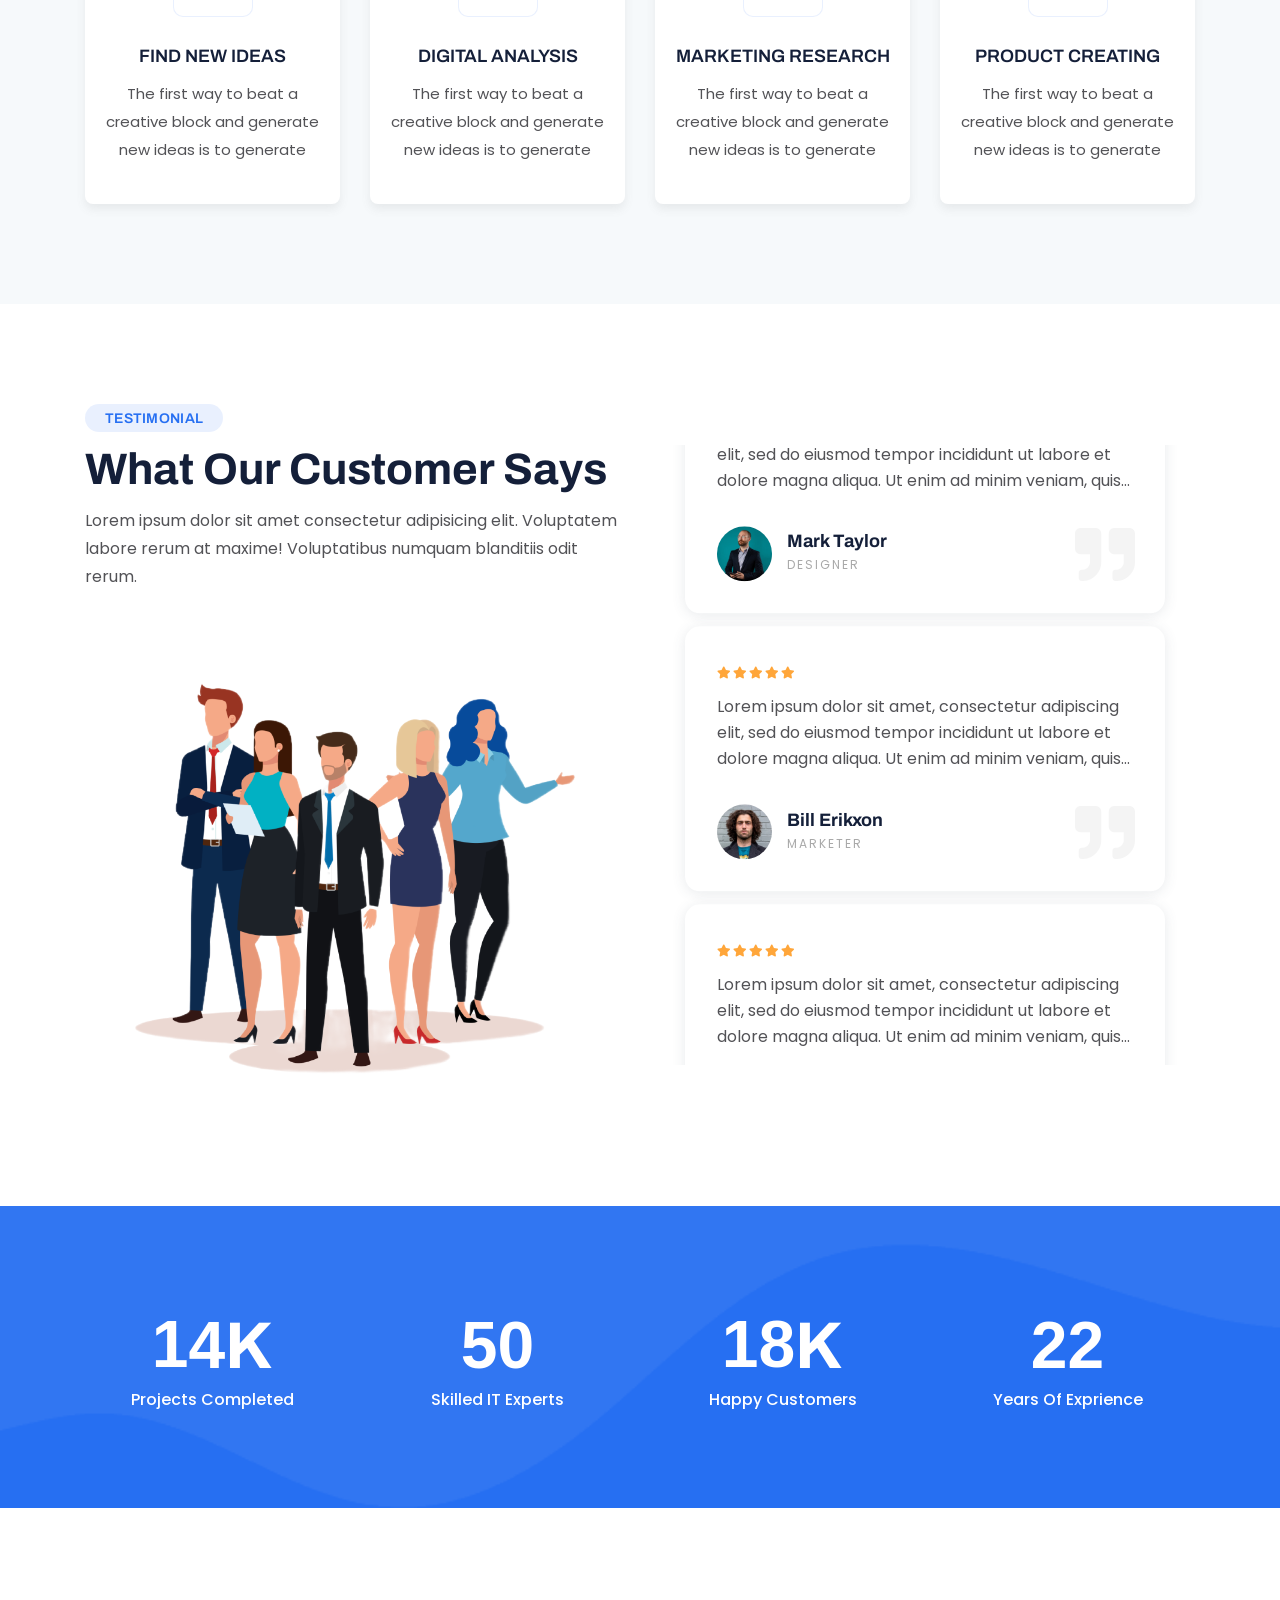
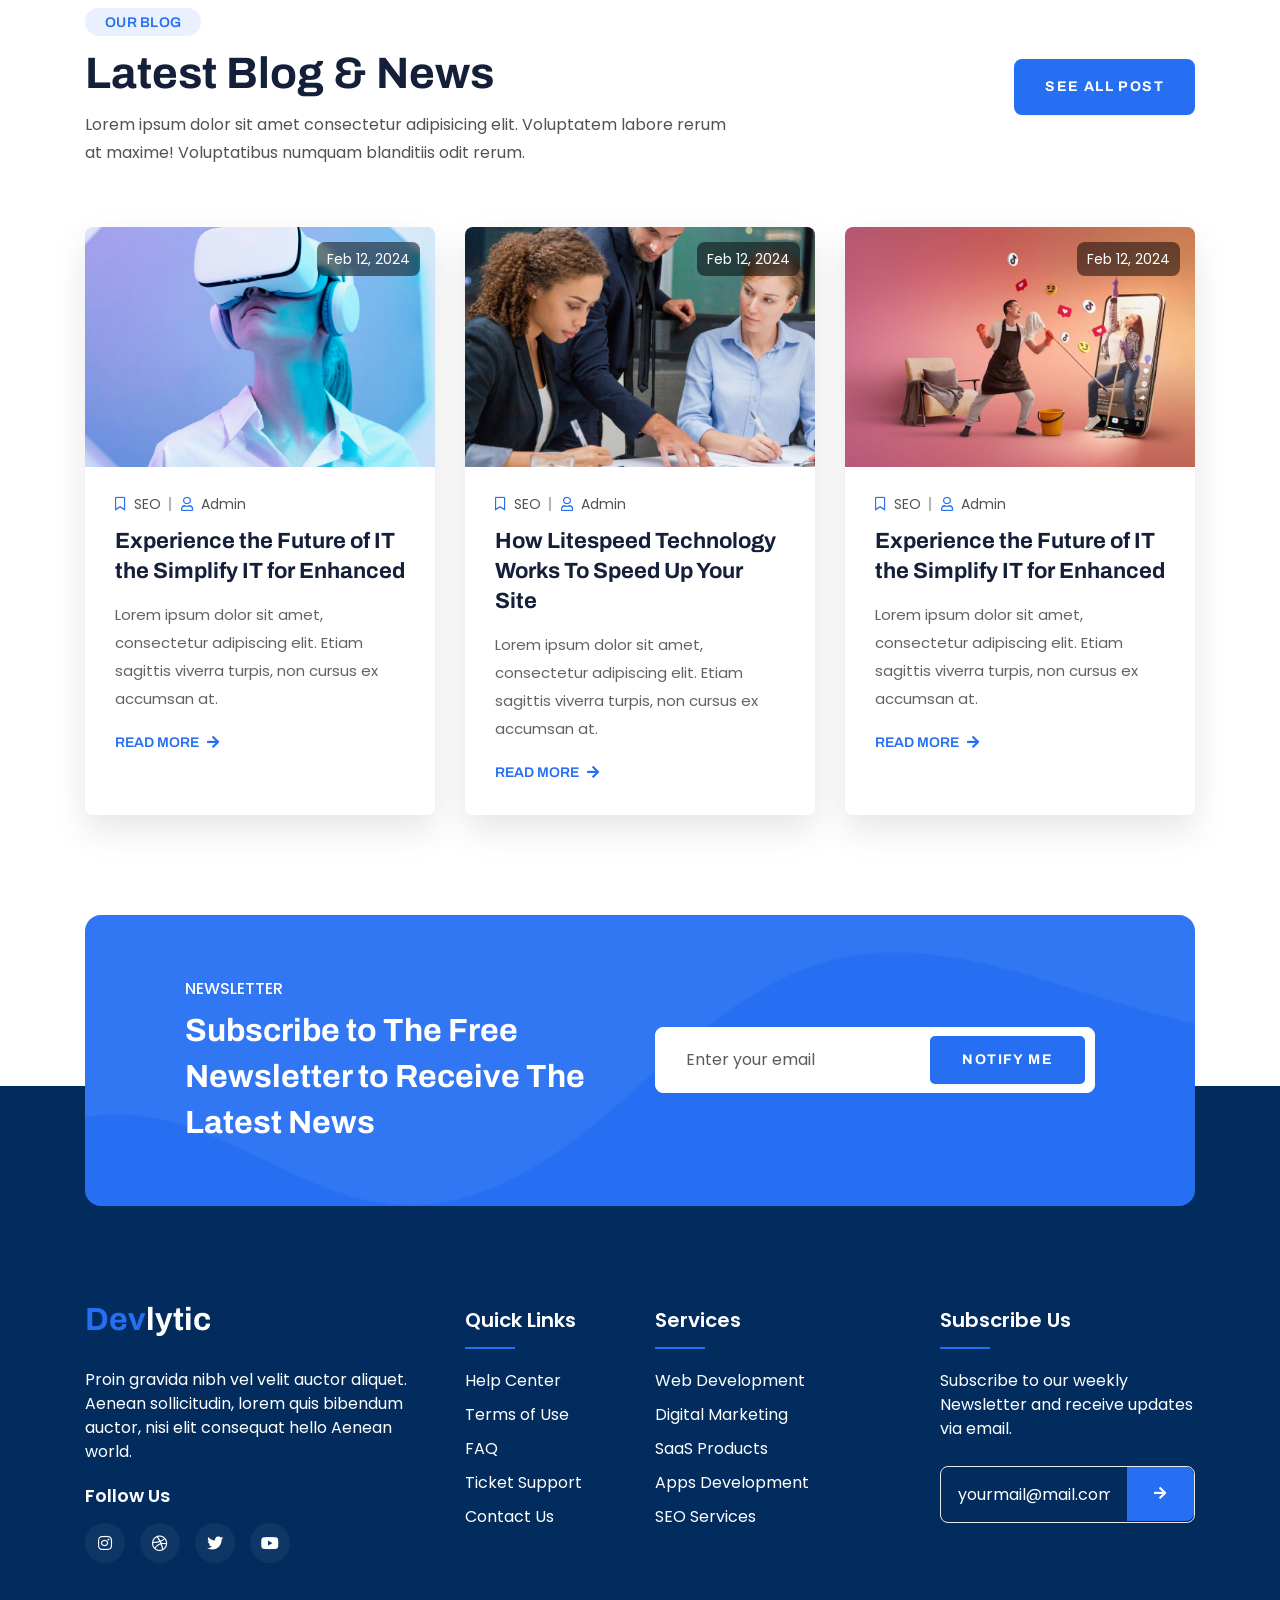
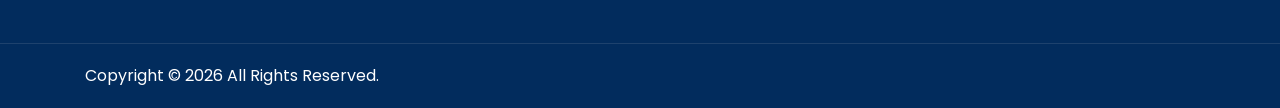
==== commit d8537afd: "final commit" ====
--- a/index.html
+++ b/index.html
@@ -53,16 +53,7 @@
             <span data-text-preloader="Y" class="letters__loading">Y</span>
             <span data-text-preloader="T" class="letters__loading">T</span>
             <span data-text-preloader="I" class="letters__loading">I</span>
-            <span data-text-preloader="C" class="letters__loading">C</span>            
-            <!-- <span data-text-preloader="E" class="letters__loading">E</span>
-						<span data-text-preloader="X" class="letters__loading">X</span>
-						<span data-text-preloader="P" class="letters__loading">P</span>
-						<span data-text-preloader="R" class="letters__loading">R</span>
-						<span data-text-preloader="E" class="letters__loading">E</span>
-						<span data-text-preloader="S" class="letters__loading">S</span>
-						<span data-text-preloader="S" class="letters__loading">S</span>
-						<span data-text-preloader="I" class="letters__loading">I</span>
-						<span data-text-preloader="T" class="letters__loading">T</span> -->
+            <span data-text-preloader="C" class="letters__loading">C</span>
           </div>
         </div>
         <div class="loader__section section_left"></div>
@@ -74,14 +65,14 @@
     <!-- Toolbar Start -->
     <div class="template__toolbar">
       <div class="toolbar__sidebar">
-        <div class="toolbar__dropdown d-none">
+        <div class="toolbar__dropdown ">
           <div class="toolbar__btn">
             <span class="toolbar__icon">
               <i class="fa-solid fa-gear"></i>
             </span>
             <span class="toolbar__name">RELATED</span>
           </div>
-          <div class="purchase__btn">
+          <div class="purchase__btn d-none">
             <a target="_blank" href="#">
               <span class="toolbar__icon">
                 <svg x="0px" y="0px" viewBox="0 0 24 24" style="height: 16px">
@@ -93,18 +84,13 @@
                   ></path>
                 </svg>
               </span>
-              <span class="toolbar__name">BUY NOW</span>
+              <span class="toolbar__name ">BUY NOW</span>
             </a>
           </div>
         </div>
         <div class="toolbar__preview">
           <div class="toolbar__list">
-            <div class="toolbar__inner">
-              <!-- <div class="toolbar__logo">
-								<a href="#" target="_blank">
-									<img src="assets/images/logo/logo-black.png" alt="logo" />
-								</a>
-							</div> -->
+            <div class="toolbar__inner">             
               <!-- Related Color -->
               <span class="toolbar__related">Related Colors</span>
               <div class="color__boxed">
@@ -117,49 +103,8 @@
                 <a href="#" onclick="color7()"></a>
                 <a href="#" onclick="color8()"></a>
               </div>
-              <!-- Related Theme -->
-              <span class="toolbar__related">Related Template</span>
-              <div class="toolbar__product">
-                <a target="_blank" href="index.html">
-                  <div class="toolbar__product__image">
-                    <img src="assets/images/thumb/banner-thumb-01.jpg" alt="" />
-                  </div>
-                  <span class="toolbar__product__name">Home One</span>
-                  <div class="flex__desc">
-                    <span class="toolbar__product__tag">It Solutions</span>
-                    <!-- <span class="toolbar__product__price">$59</span> -->
-                  </div>
-                </a>
-              </div>
-              <div class="toolbar__product">
-                <a target="_blank" href="index-2.html">
-                  <div class="toolbar__product__image">
-                    <img src="assets/images/thumb/banner-thumb-02.jpg" alt="" />
-                  </div>
-                  <span class="toolbar__product__name">Home Two</span>
-                  <div class="flex__desc">
-                    <span class="toolbar__product__tag">It Solutions</span>
-                  </div>
-                </a>
-              </div>
-              <div class="toolbar__product">
-                <a target="_blank" href="index-3.html">
-                  <div class="toolbar__product__image">
-                    <img src="assets/images/thumb/banner-thumb-03.jpg" alt="" />
-                  </div>
-                  <span class="toolbar__product__name">Home Three</span>
-                  <div class="flex__desc">
-                    <span class="toolbar__product__tag">It Solutions</span>
-                  </div>
-                </a>
-              </div>
-            </div>
-          </div>
-
-          <div class="toolbar__bottom">
-            <a class="toolbar__link" href="#" target="_blank"
-              >VIEW ALL THEMES
-            </a>
+              </div>
+            </div>
           </div>
         </div>
       </div>
